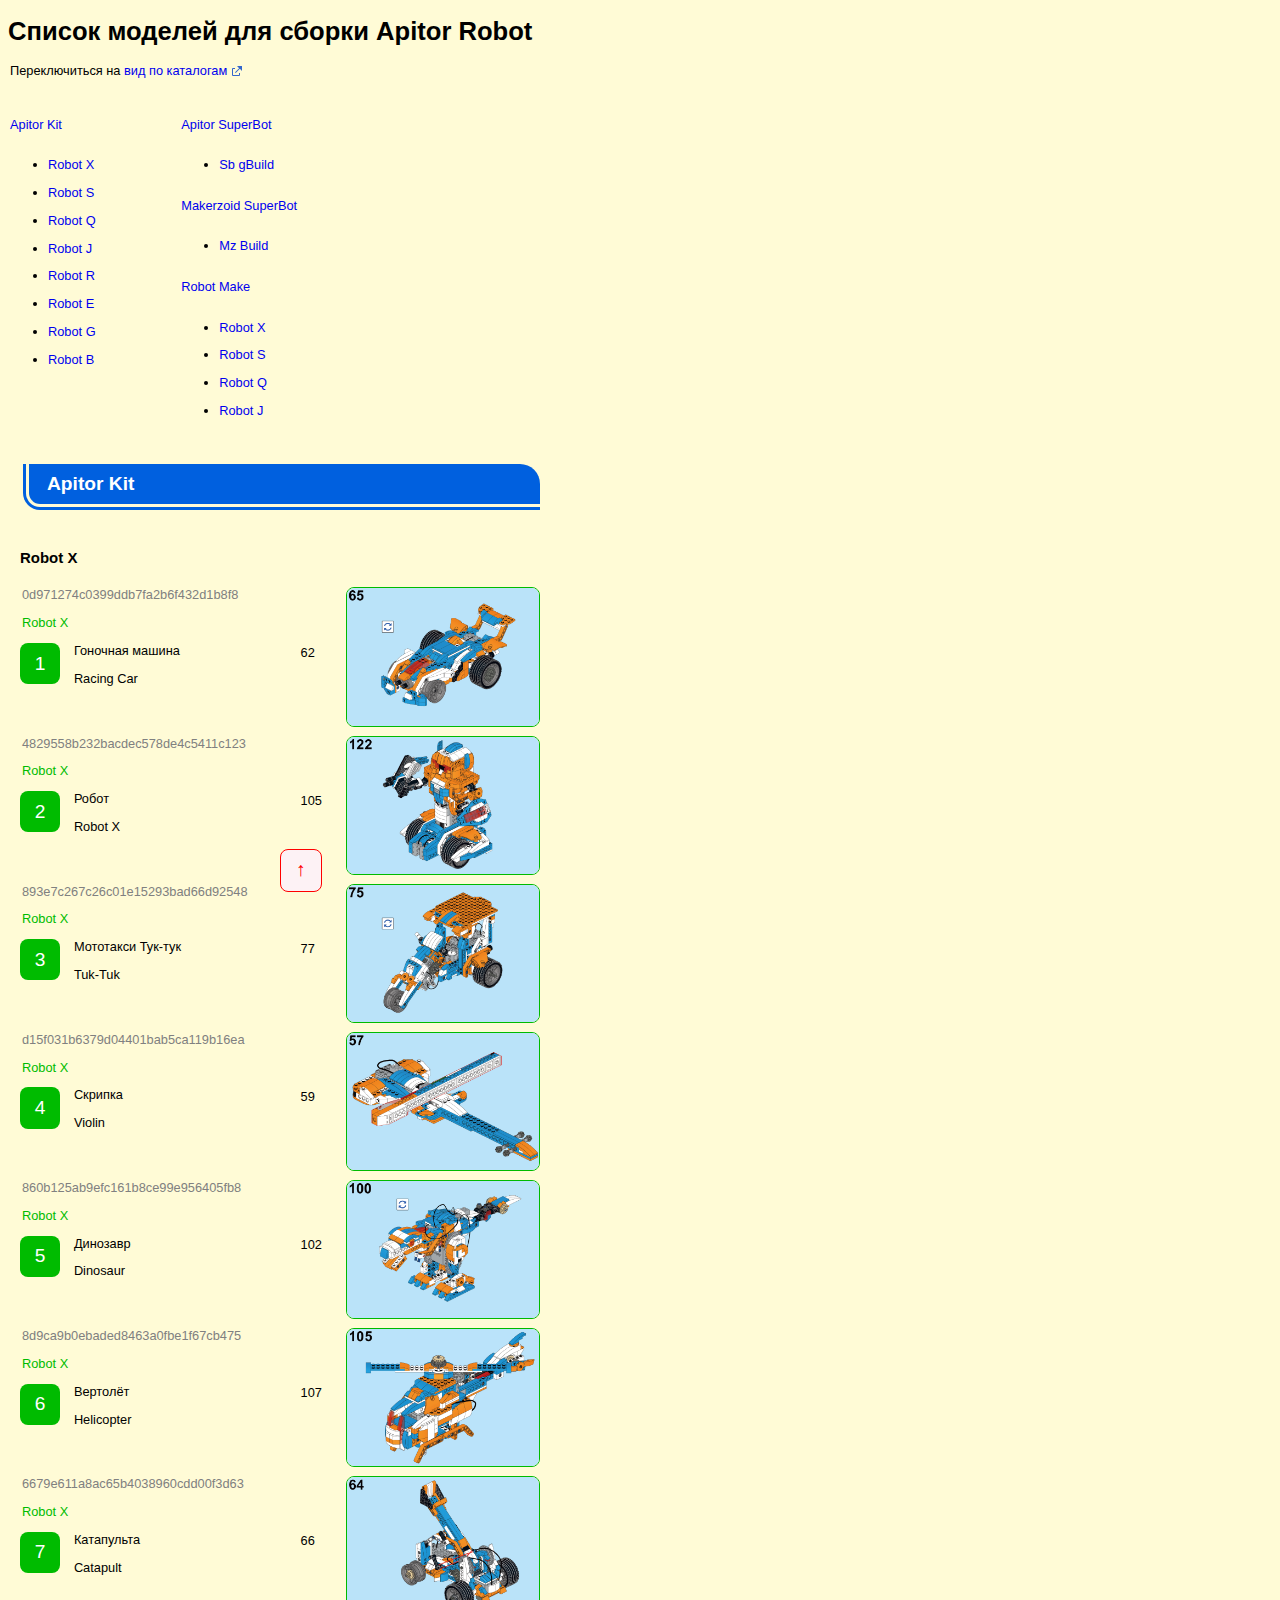
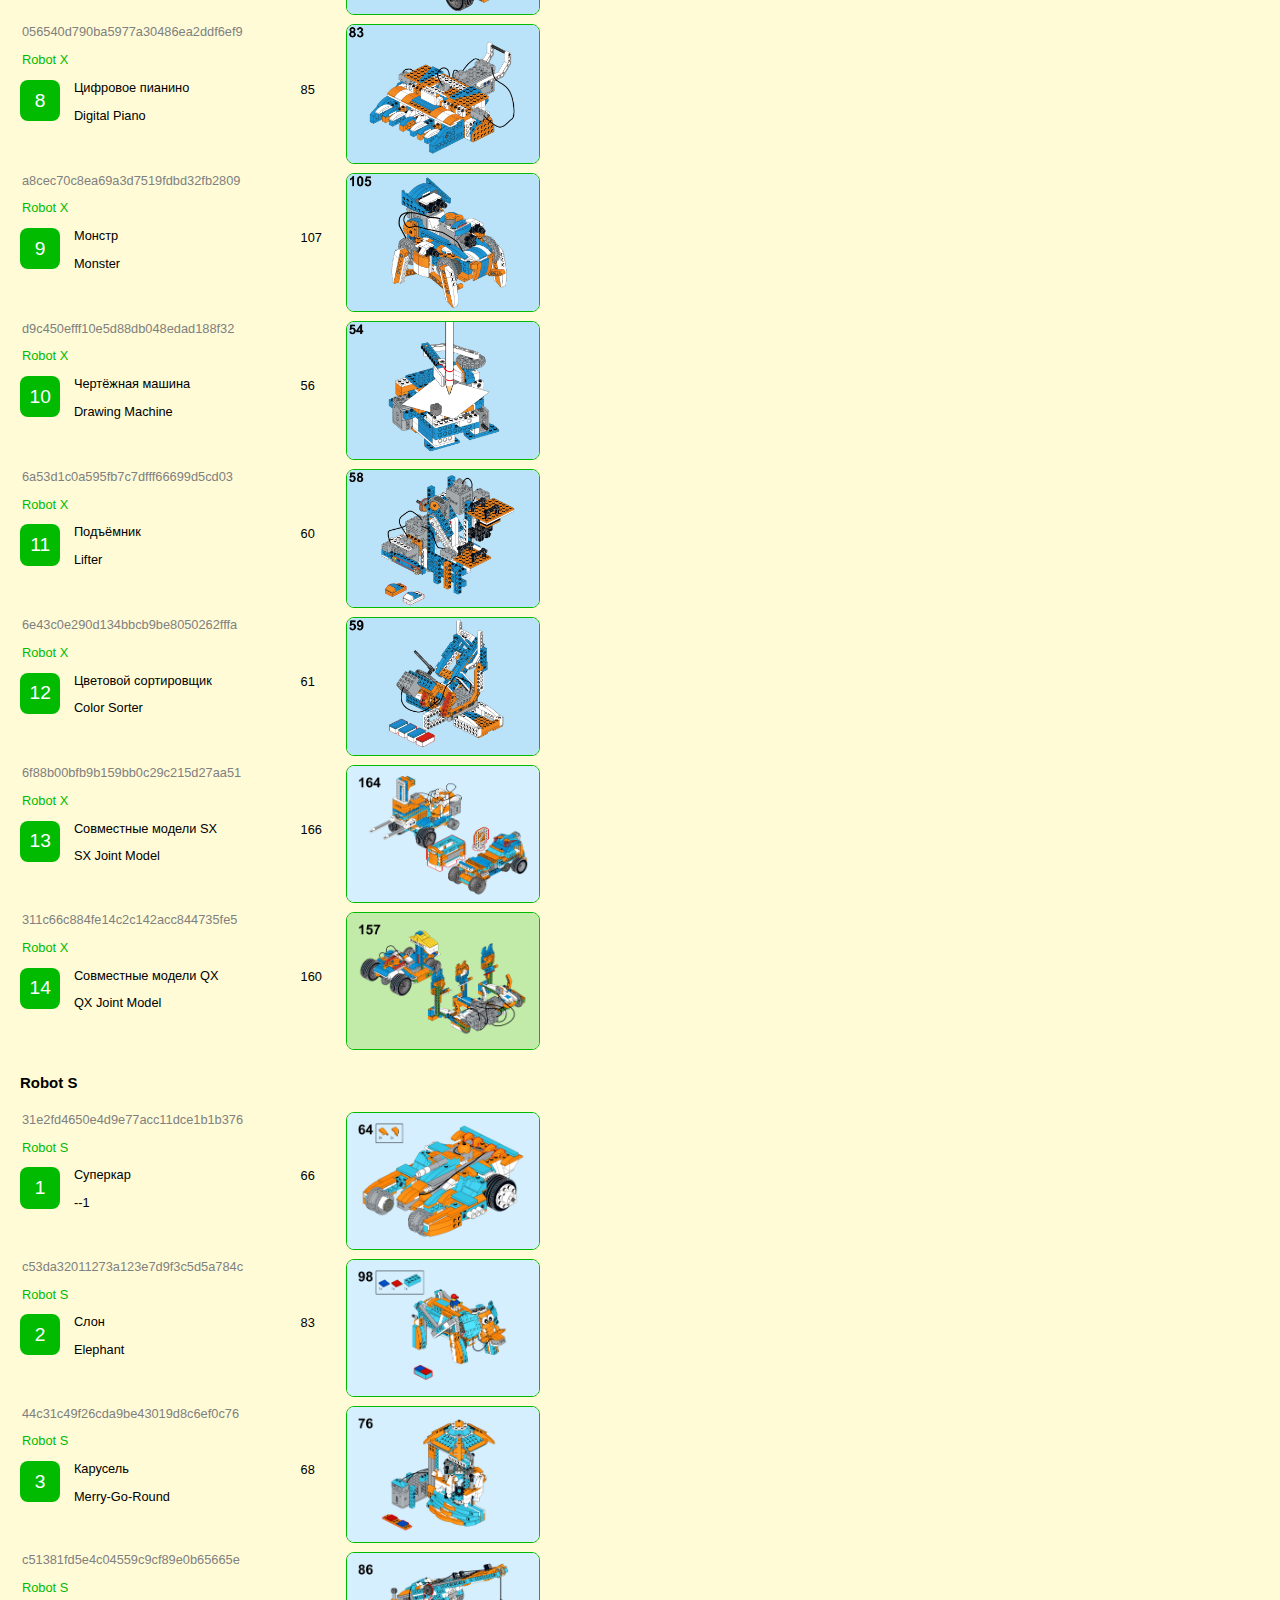
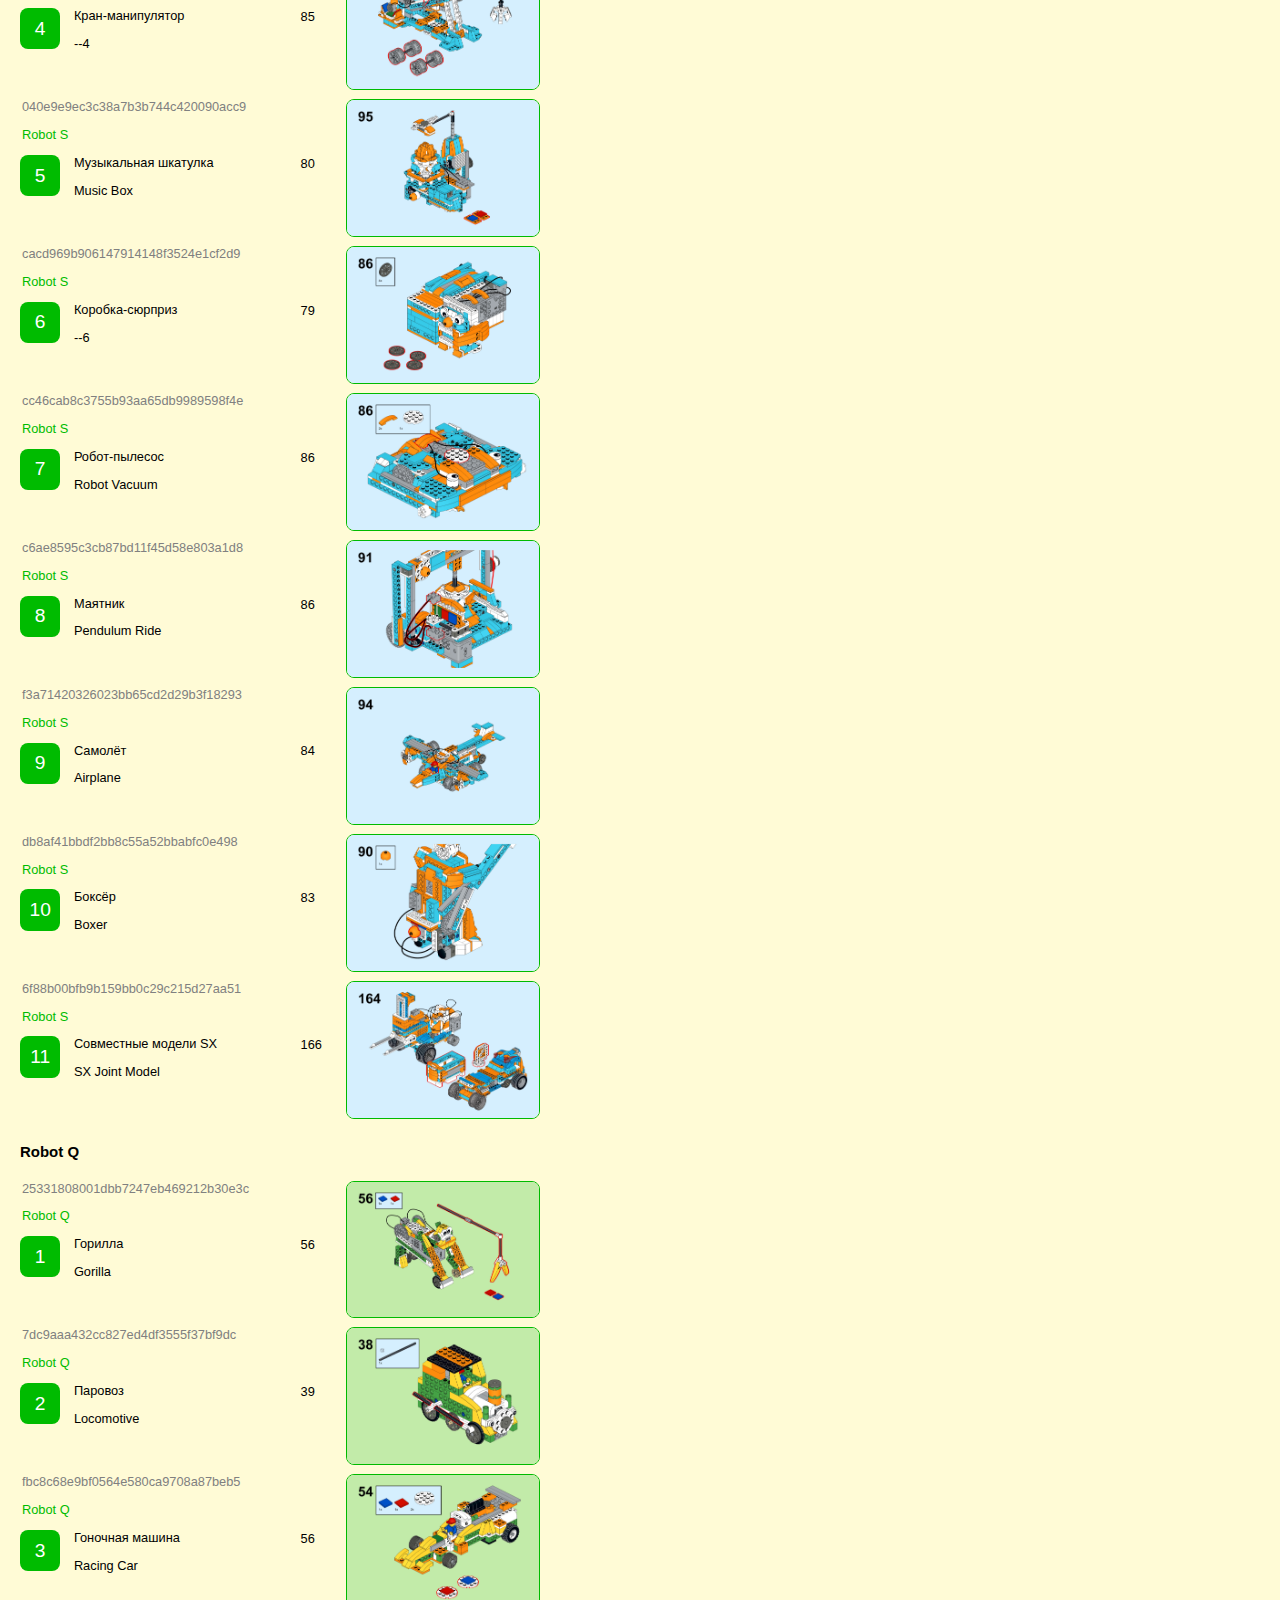
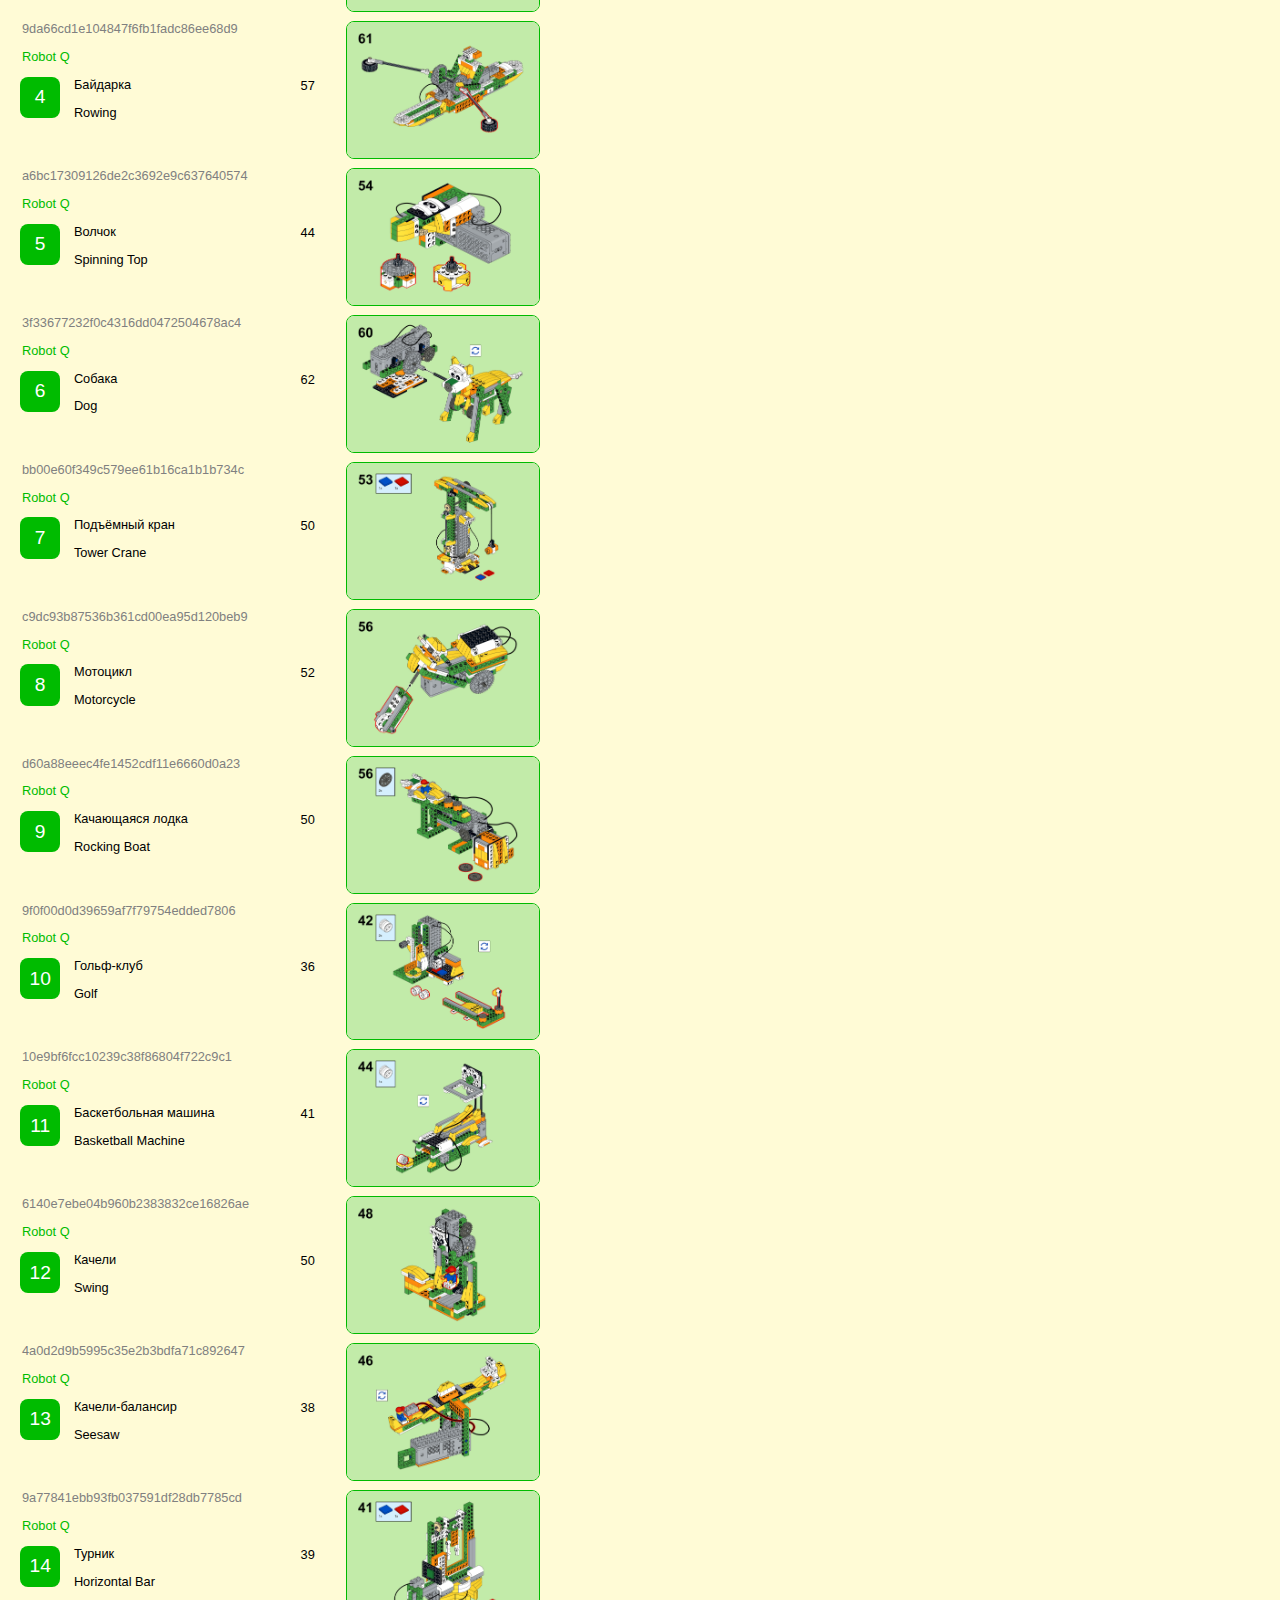
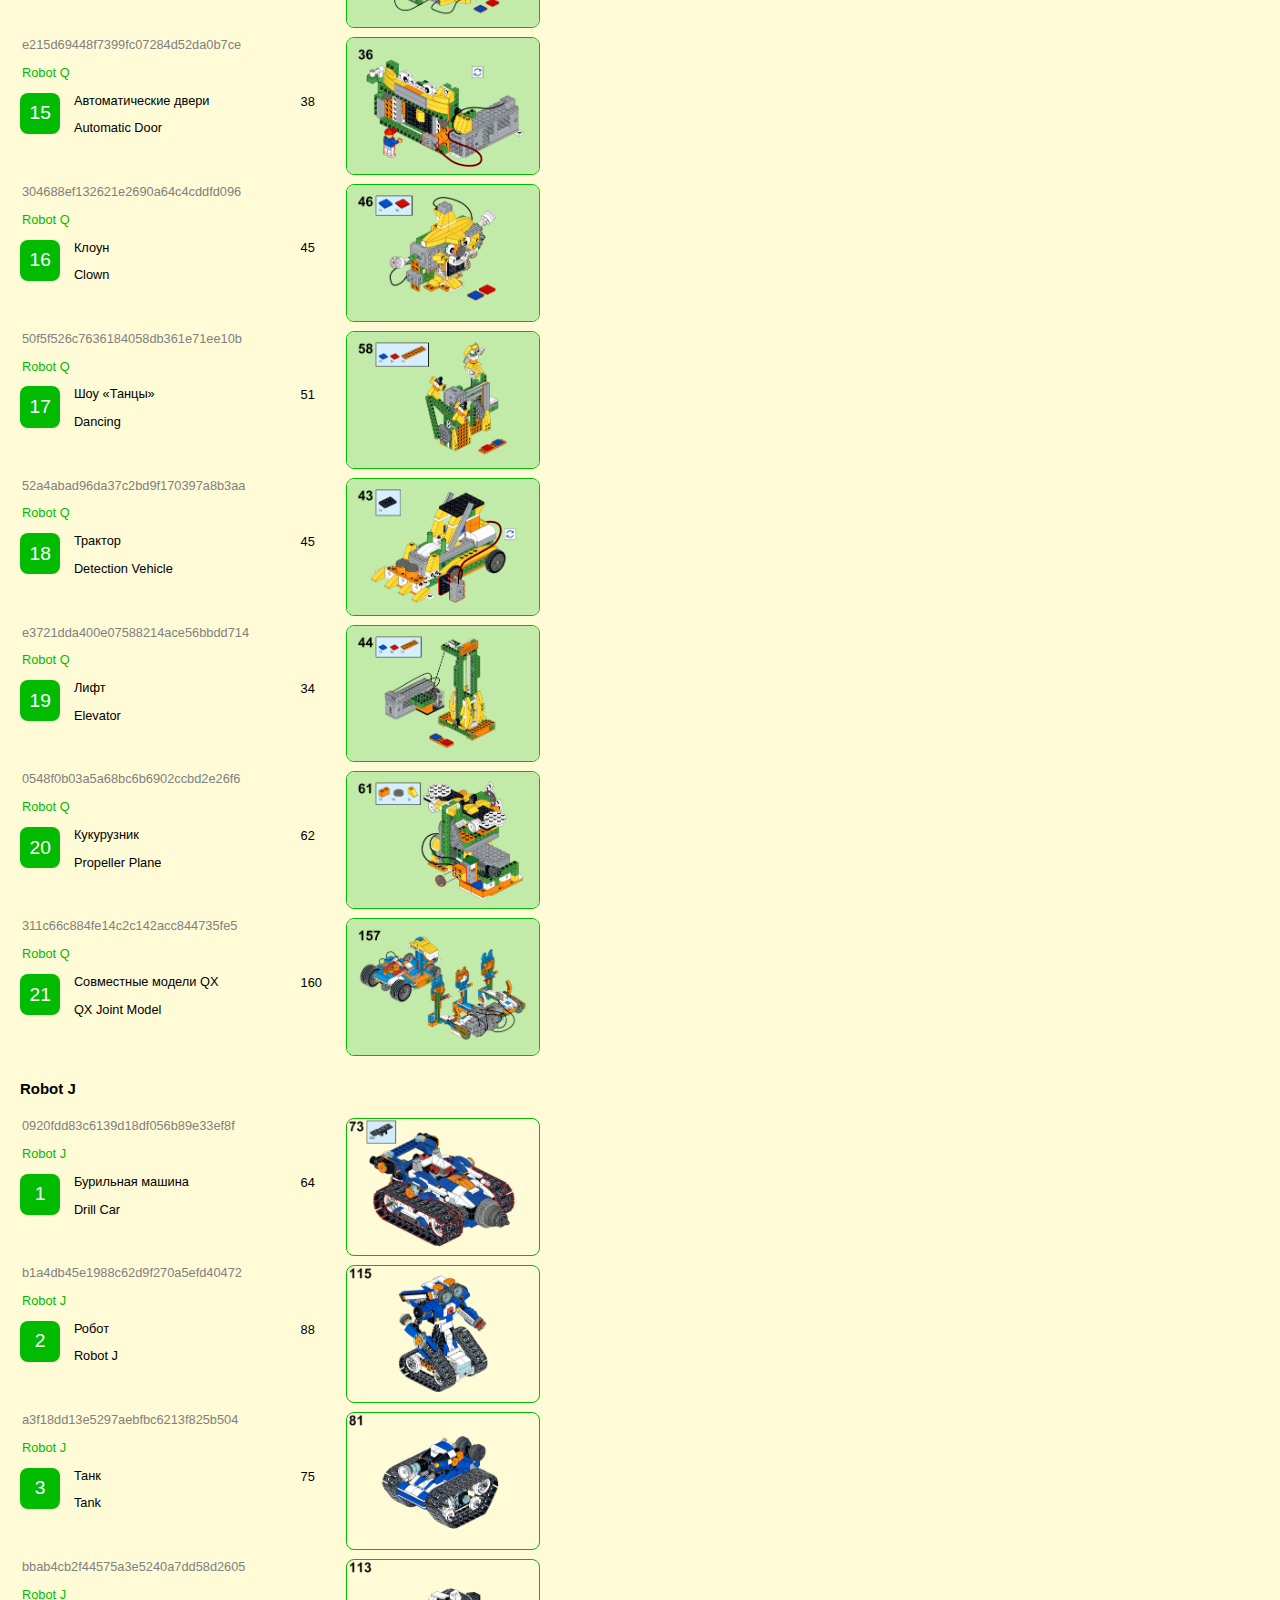
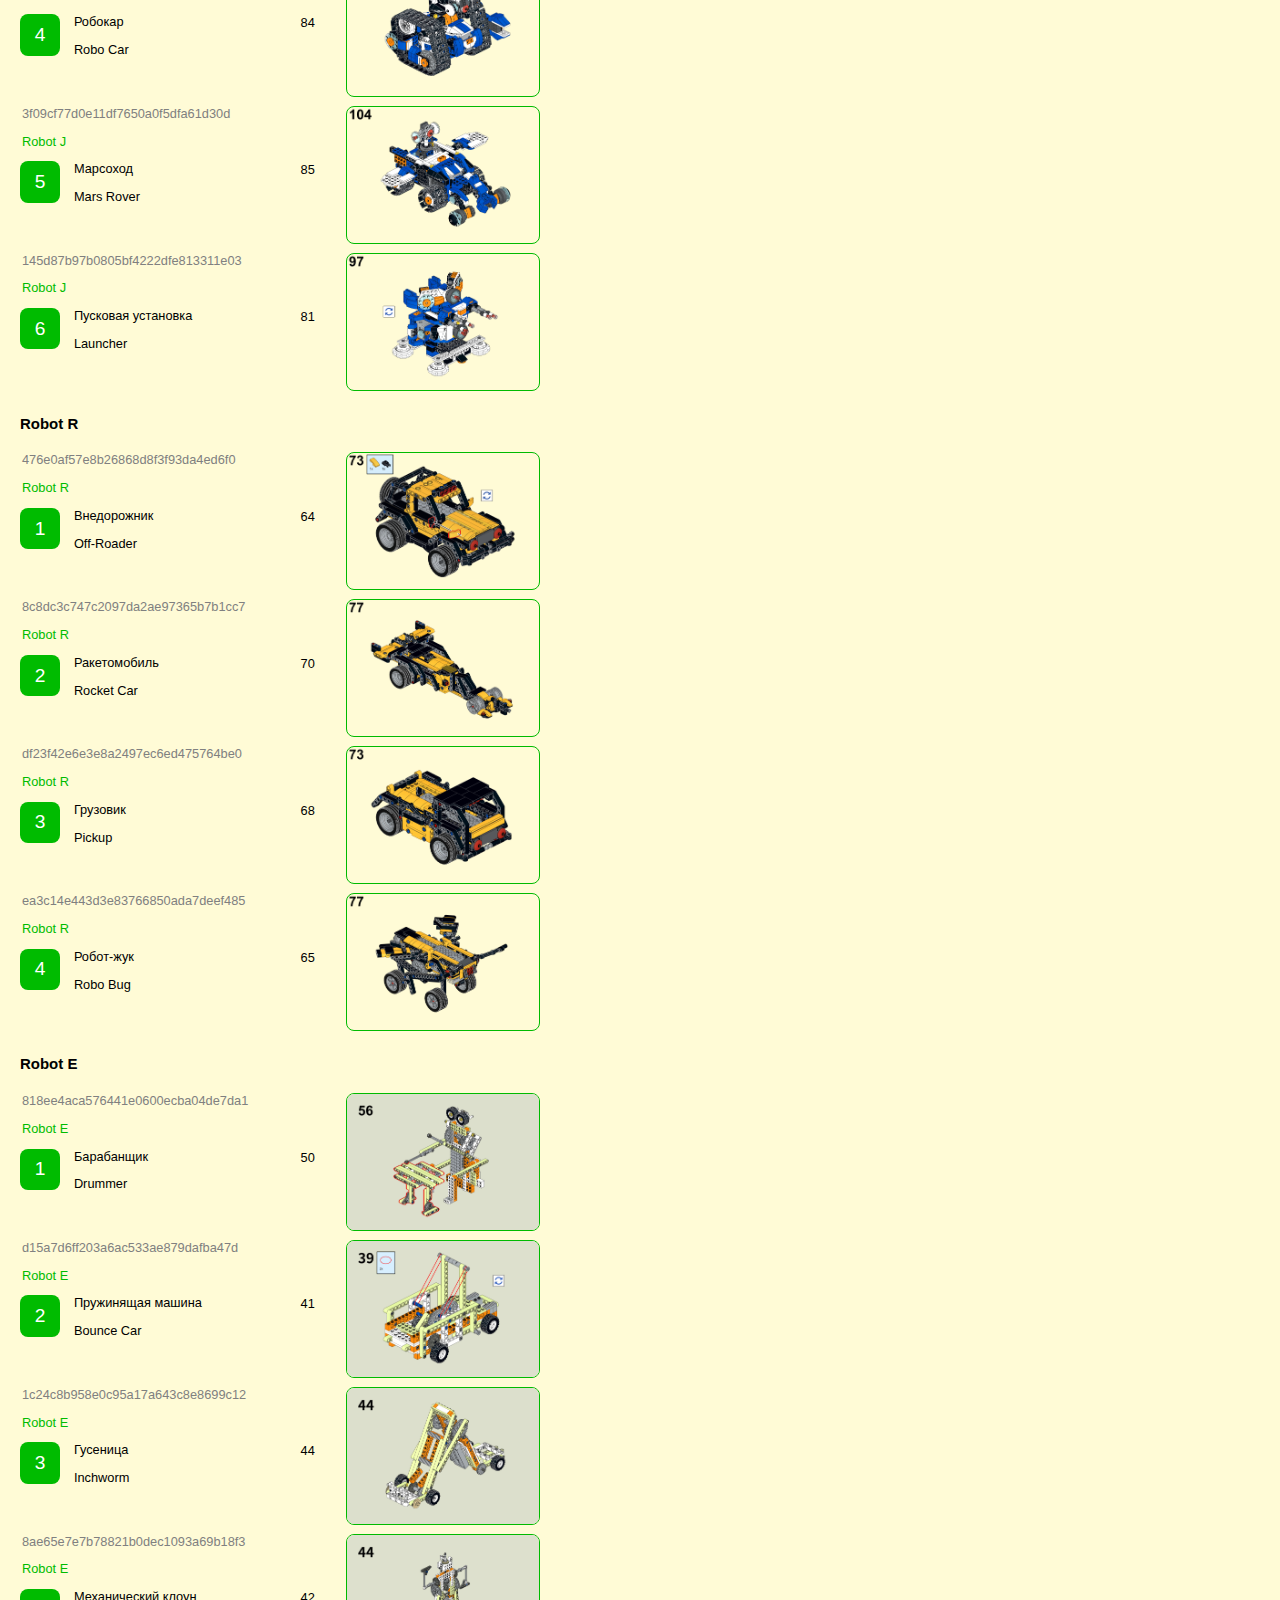
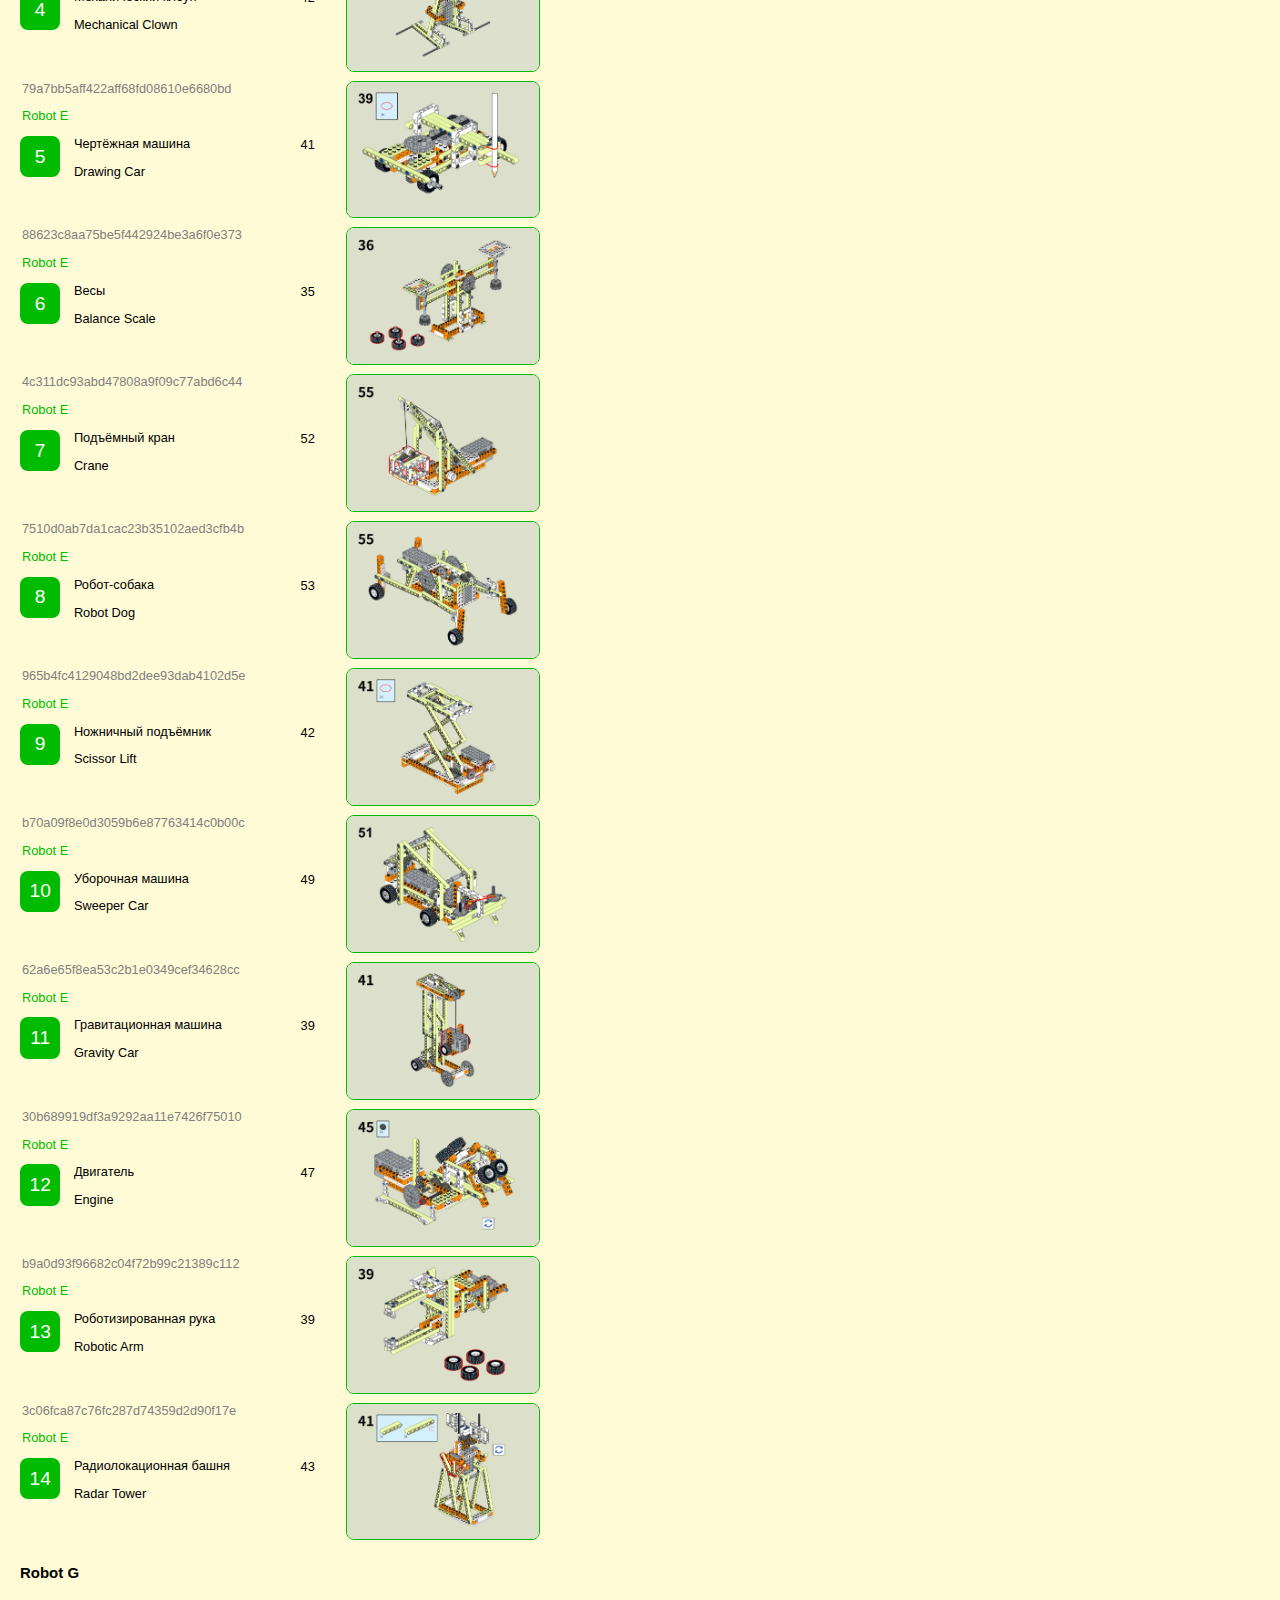
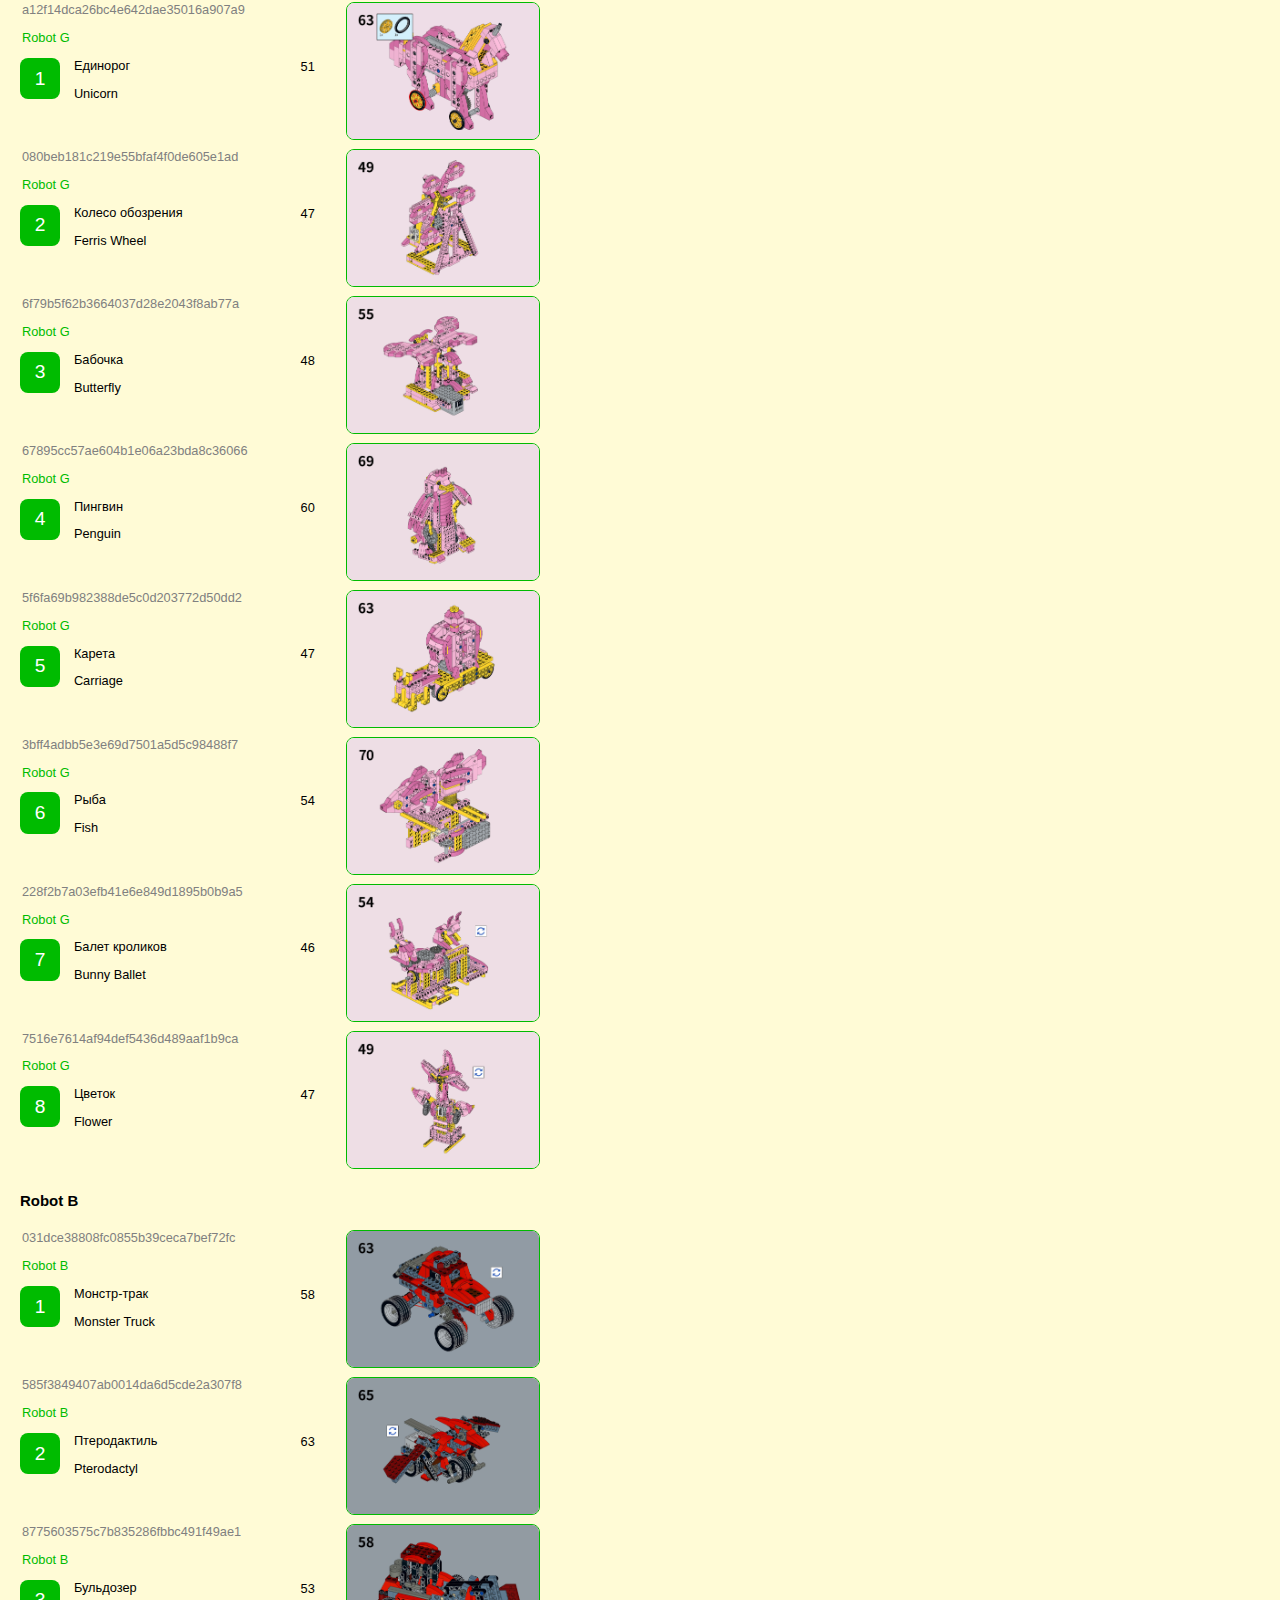
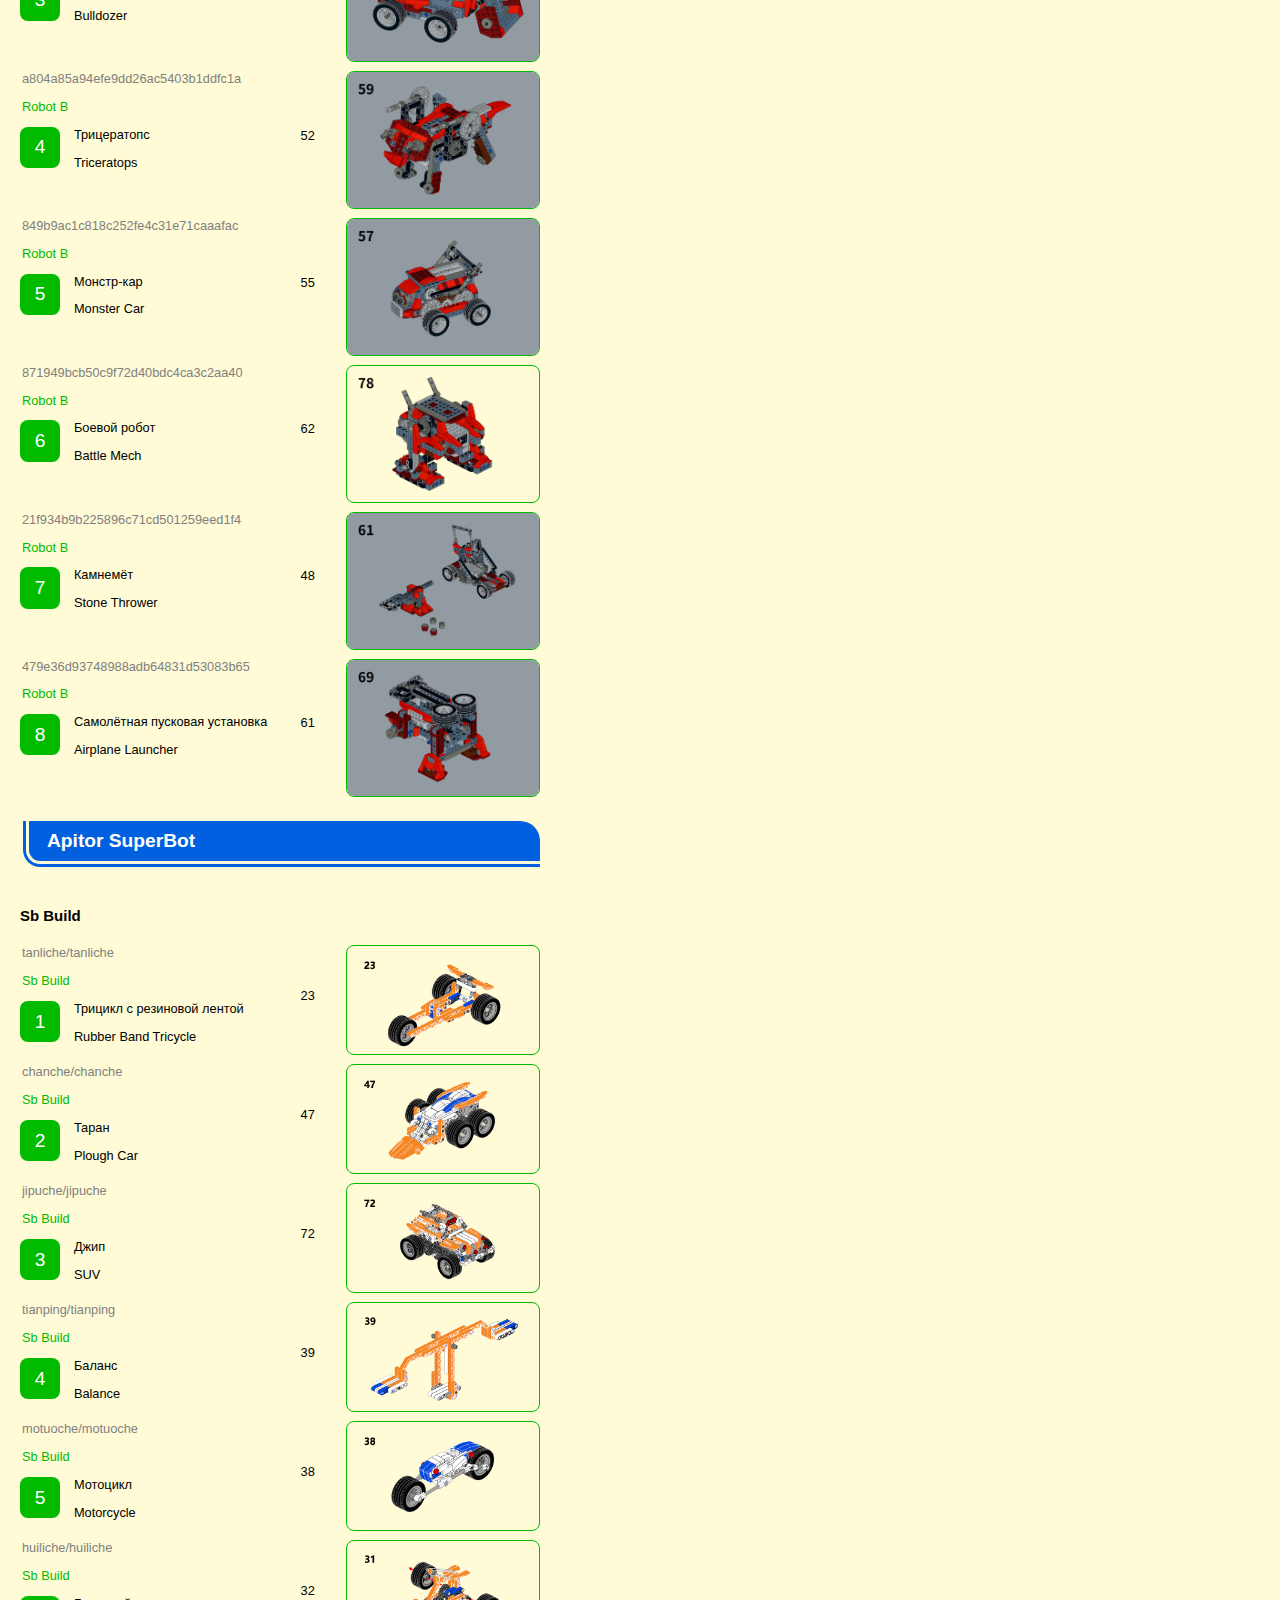
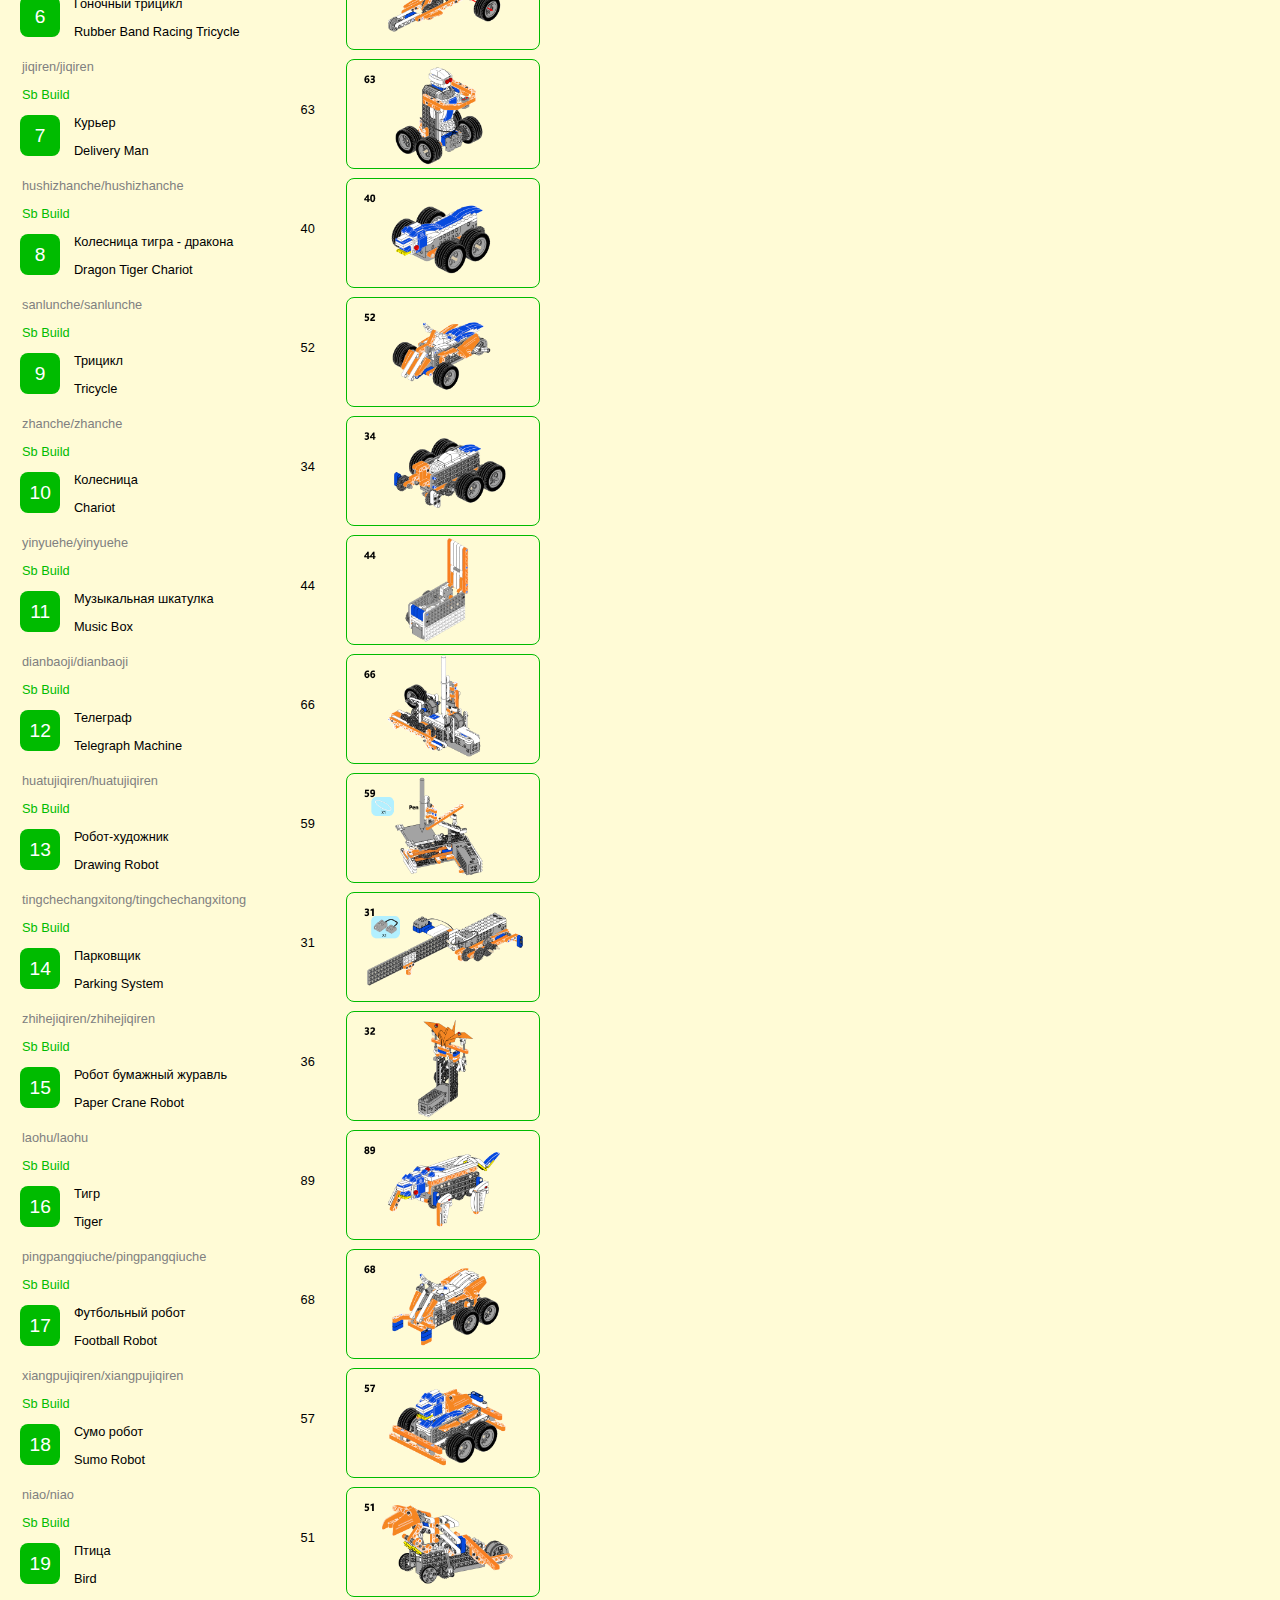
==== jiqiren/index.html @ c74d9f93 "Past version from 2024-08-27 23:28 Exchange between <a name> and <h2>" ====
<!DOCTYPE html>
<html>
<head>
    <meta http-equiv="Content-Type" content="text/html; charset=UTF-8">
    <title>Список моделей для сборки Apitor Robot</title>
    <link type="image/vnd.microsoft.icon" href="img/favicon.ico" rel="shortcut icon">
    <link type="text/css" href="style/index.css" rel="stylesheet" />
    <script type="text/javascript" src="script/tool.js"></script>
    <script type="text/javascript" src="script/model_list.js"></script>
</head>
<body>
    <a name="toplink"></a>
    <h1>Список моделей для сборки Apitor Robot</h1>
    <p class="link">Переключиться на <a class="goto" href="folder.html"> вид по каталогам</a></p>
    <p></p>
    <p></p>
    
    
    <nav>
        <div class="nav_menu left_menu">
            <p class="app"><a href="#ApitorKit">Apitor Kit</a></p>
            <ul>
                <li><a href="#robotX">Robot X</a></li>
                <li><a href="#robotS">Robot S</a></li>
                <li><a href="#robotQ">Robot Q</a></li>
                <li><a href="#robotJ">Robot J</a></li>
                <li><a href="#robotR">Robot R</a></li>
                <li><a href="#robotE">Robot E</a></li>
                <li><a href="#robotG">Robot G</a></li>
                <li><a href="#robotB">Robot B</a></li>
            </ul>
        </div>
        <div class="nav_menu right_menu">
            <p class="app"><a href="#SuperBot">Apitor SuperBot</a></p>
            <ul>
                <li><a href="#construct_sb">Sb gBuild</a></li>
            </ul>
            <p class="app"><a href="#Makerzoid_SuperBot">Makerzoid SuperBot</a></p>
            <ul>
                <li><a href="#construct_mz_sb">Mz Build</a></li>
            </ul>
            <p class="app"><a href="#RobotMake">Robot Make</a></p>
            <ul>
                <li><a href="#robotX">Robot X</a></li>
                <li><a href="#robotS">Robot S</a></li>
                <li><a href="#robotQ">Robot Q</a></li>
                <li><a href="#robotJ">Robot J</a></li>
            </ul>
        </div>
    </nav>
    
    
    <table>
        <tr>
            <td colspan="3"><a name="ApitorKit"></a><h2>Apitor Kit</h2></td>
        </tr>
        <tr>
            <td colspan="3"><a name="robotX"></a><h3>Robot X</h3></td>
        </tr>
        <tr>
            <td colspan="3"><a name="robotS"></a><h3>Robot S</h3></td>
        </tr>
        <tr>
            <td colspan="3"><a name="robotQ"></a><h3>Robot Q</h3></td>
        </tr>
        <tr>
            <td colspan="3"><a name="robotJ"></a><h3>Robot J</h3></td>
        </tr>
        <tr>
            <td colspan="3"><a name="robotR"></a><h3>Robot R</h3></td>
        </tr>
        <tr>
            <td colspan="3"><a name="robotE"></a><h3>Robot E</h3></td>
        </tr>
        <tr>
            <td colspan="3"><a name="robotG"></a><h3>Robot G</h3></td>
        </tr>
        <tr>
            <td colspan="3"><a name="robotB"></a><h3>Robot B</h3></td>
        </tr>
        <tr>
            <td colspan="3"><a name="SuperBot"></a><h2>Apitor SuperBot</h2></td>
        </tr>
        <tr>
            <td colspan="3"><a name="construct_sb"></a><h3>Sb Build</h3></td>
        </tr>
        <tr>
            <td colspan="3"><a name="Makerzoid_SuperBot"></a><h2>Makerzoid SuperBot</h2></td>
        </tr>
        <tr>
            <td colspan="3"><a name="construct_mz_sb"></a><h3>Mz Build</h3></td>
        </tr>
        <tr>
            <td colspan="3"><a name="RobotMake"></a><h2>Robot Make</h2></td>
        </tr>
    </table>
    <div class="arrow_top"><a href="#toplink" title="Наверх">↑</a></div>
    <script type="text/javascript">
    tool.printModelTable();
    </script>
</body>
</html>
---- jiqiren/style/index.css ----
:root {
    --bg-yellow: #ffe9a9;
    --bg-yellow: #fffbd6;
    --bg-red: #fdf2f5;
    --border-yellow: #f4e89a;
    --border-blue: #003eaa;
    --border-blue: #0060df;
    --border-green: #00bb00;
    --border-red: #f8d5db;
    --border-red: #ff0000;
}

body {
    font-family: Verdana, sans-serif;
    font-size: 0.8em;
    background: var(--bg-yellow);
}

table {
    __border-collapse: collapse;
    margin-bottom: 58px;
}

td {
    padding: 2px 10px;
}

td.veat {
    vertical-align: top;
}

a {
    text-decoration: none;
}

h2 {
    border-color: var(--bg-yellow);
    border-style: double;
    border-width: 0 0 9px 9px;
    border-top-right-radius: 20px;
    border-radius: 0 20px;
    padding: 9px 18px;
    background: var(--border-blue);
    color: white;
}

.cover img {
    width: 192px;
    border: 1px solid var(--border-green);
    border-radius: 8px;
}

.number {
    vertical-align: bottom;
    color: white;
    background: var(--border-green);
    margin-right: 8px;
}

p {
    margin: 0;
    padding: 0 2px 1em;
}

li {
    margin-bottom: 0;
    padding-bottom: 1em;
}

.nav_menu,
.number,
.name {
    display: inline-block;
    vertical-align: top;
}

.left_menu {
    margin-right: 80px;
}

.name {
    text-overflow: ellipsis;
    width: 79%;
}

.model {
    color: var(--border-green);
}

.guid {
    color: silver;
    color: gray;
}

a.goto {
	background-image: url(../img/external_link.svg);
	background-position: right center;
	background-repeat: no-repeat;
	background-size: 12px;
	padding-right: 16px;
}

.arrow_top {
    position: fixed;
    bottom: 8px;
    left: 280px;
}

.arrow_top a {
    display: block;
    border: 1px solid var(--border-red);
    background: var(--bg-red);
    color: var(--border-red);
}

.arrow_top a:active {
    color: var(--border-green);
    border-color: var(--border-green);
}

.number,
.arrow_top a {
    font-size: 1.5em;
    border-radius: 8px;
    padding: 0.5em 0;
    width: 2.1em;
    text-align: center;
}
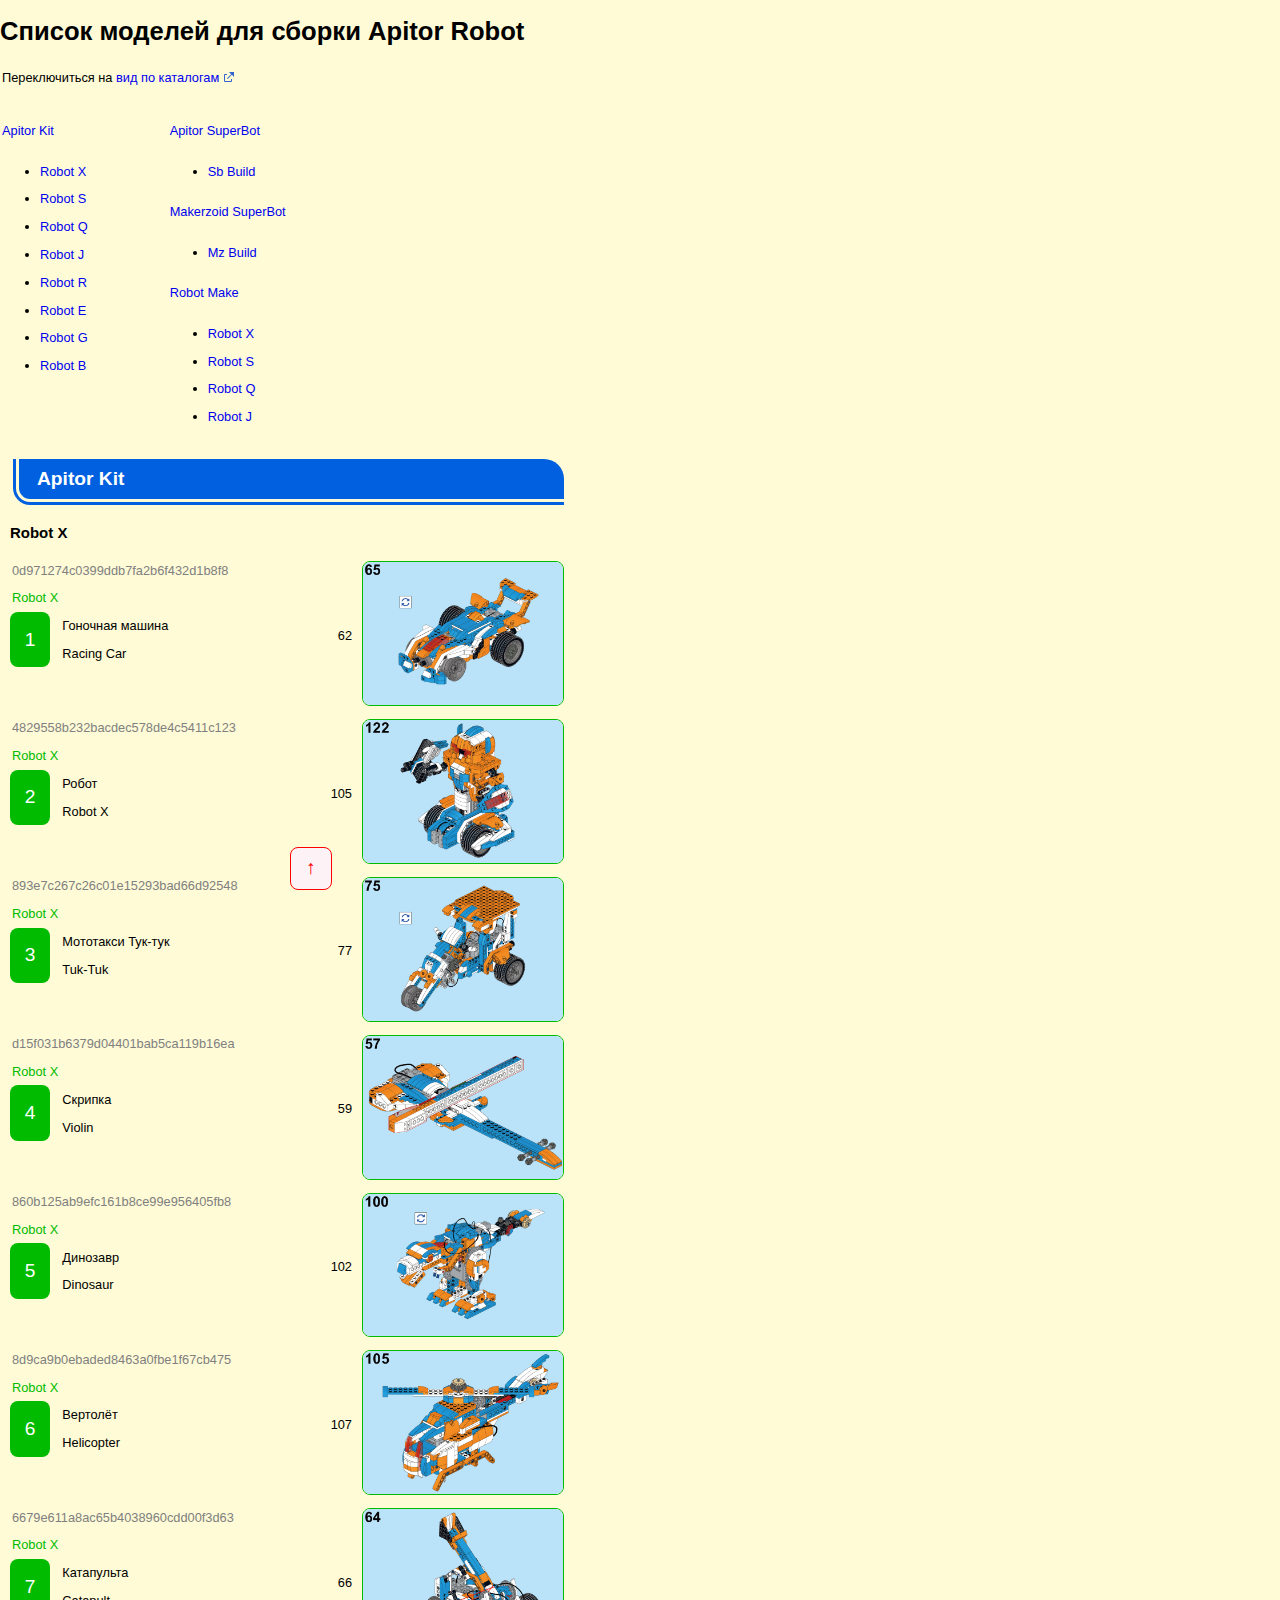
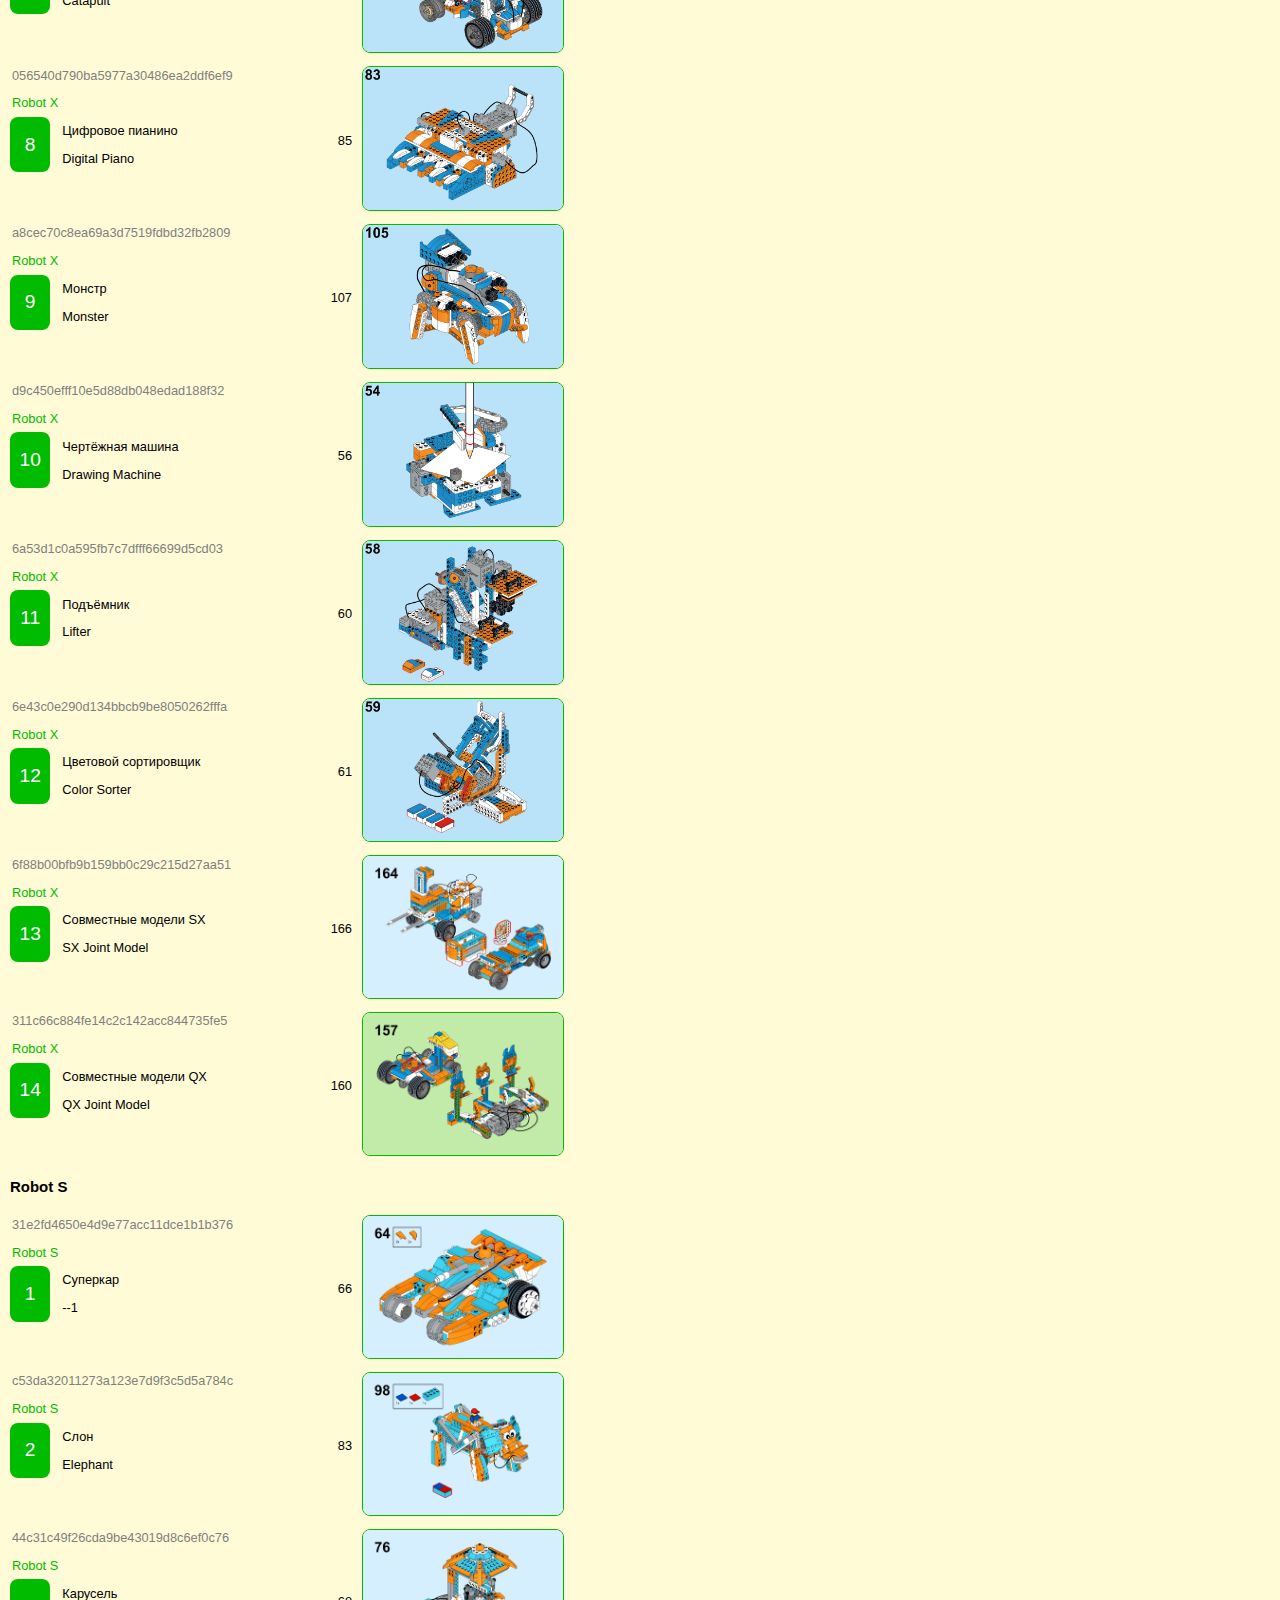
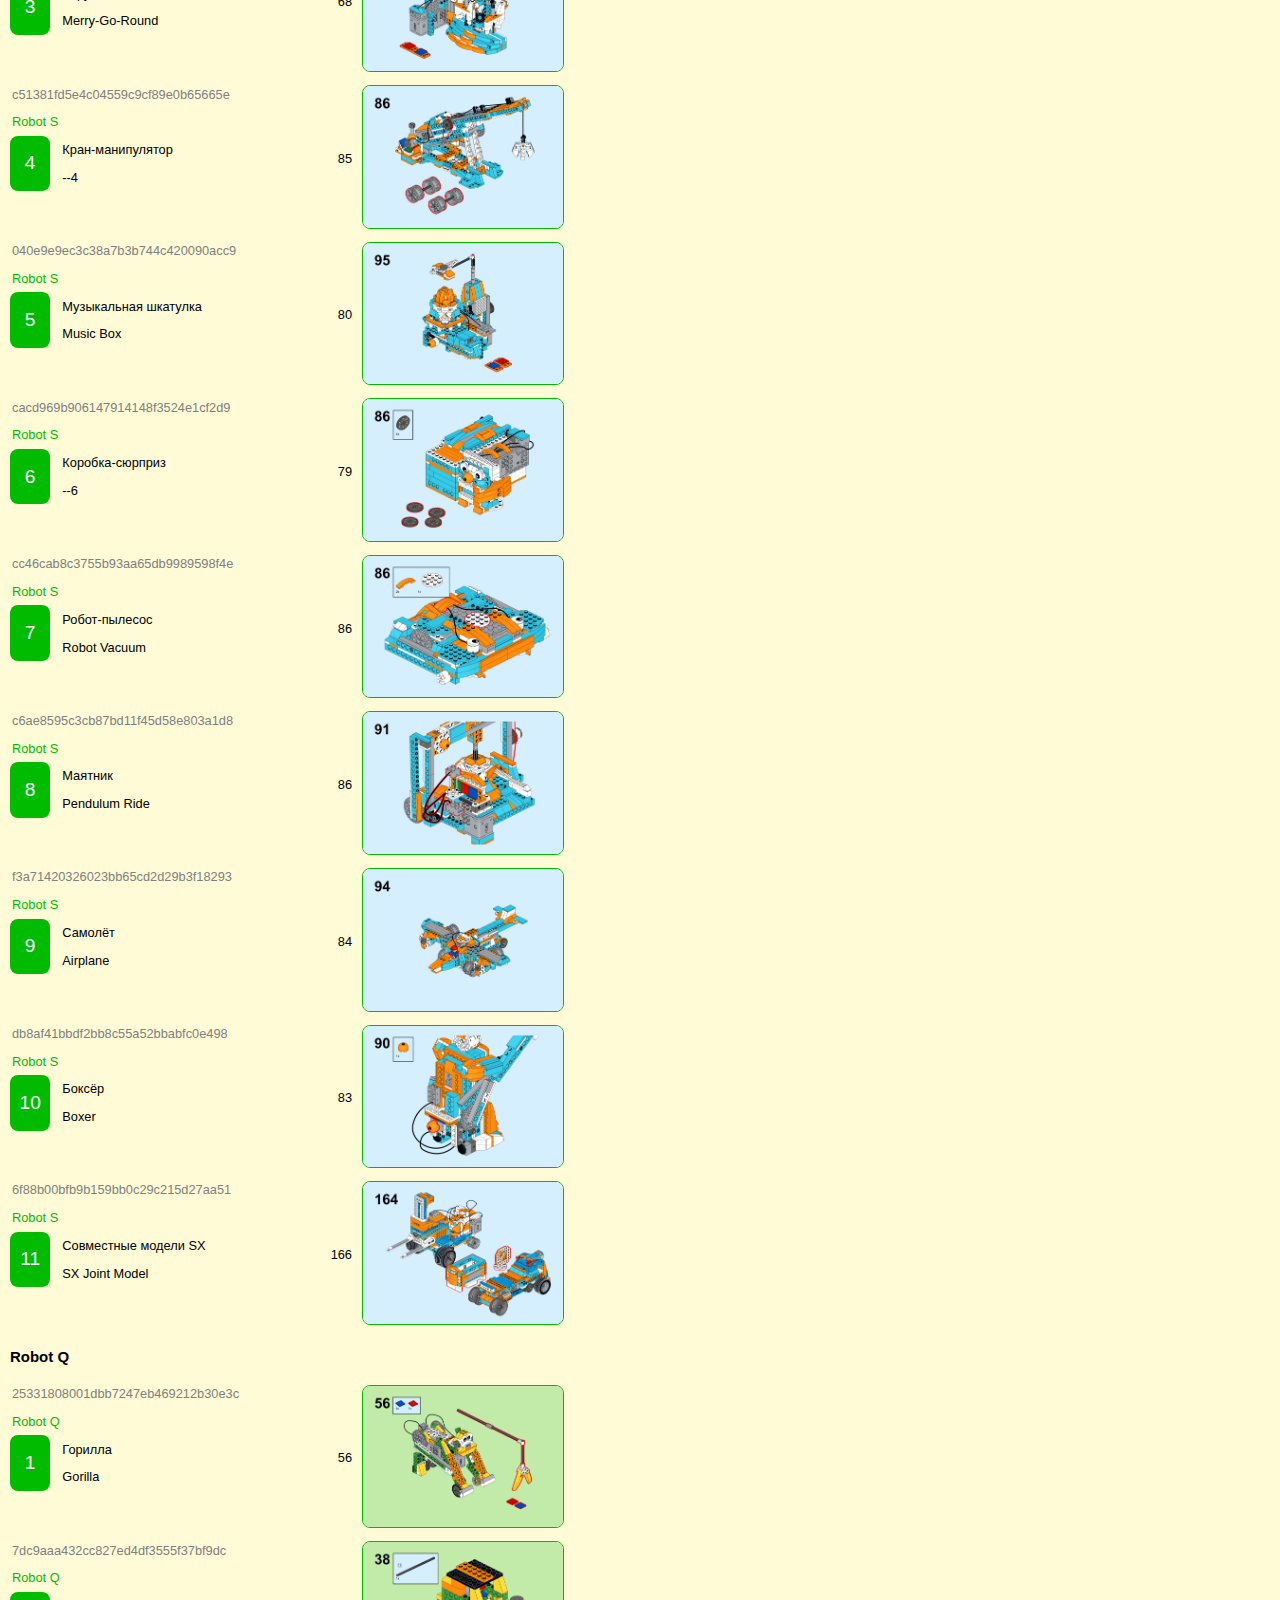
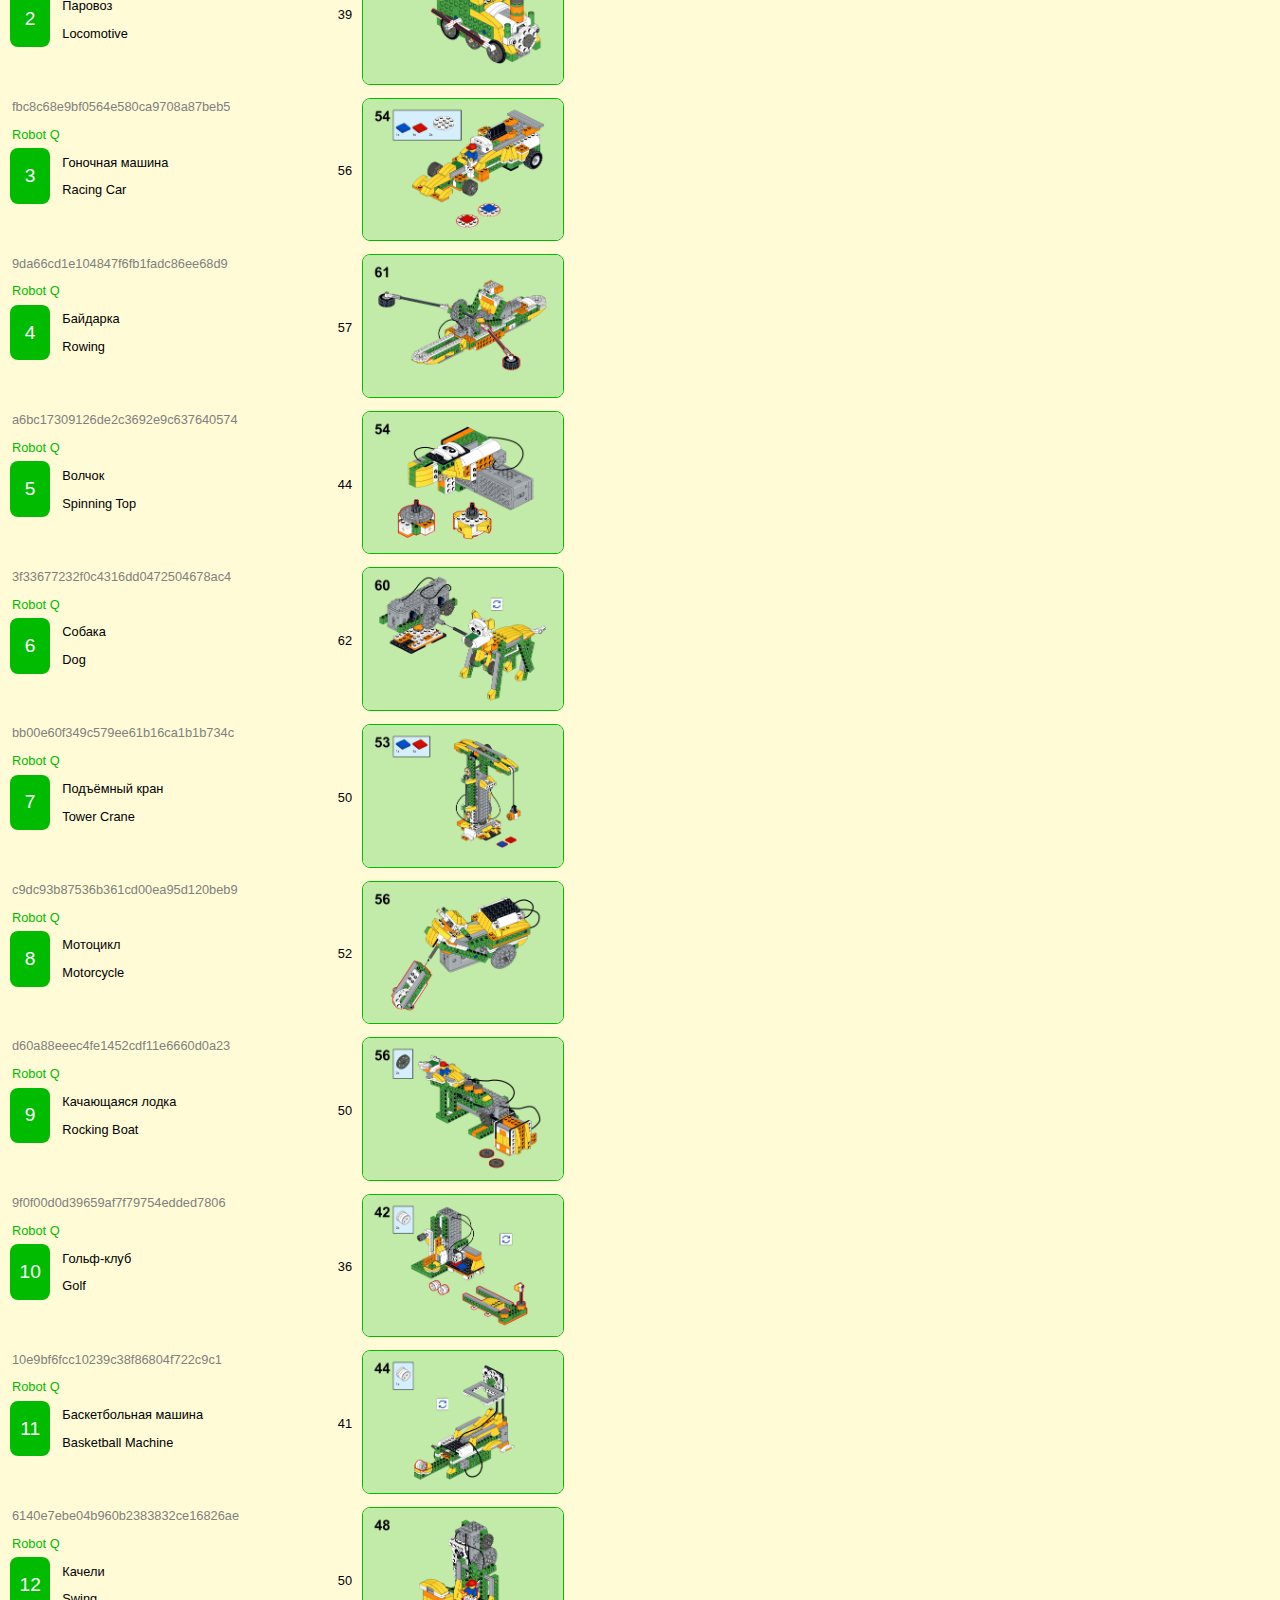
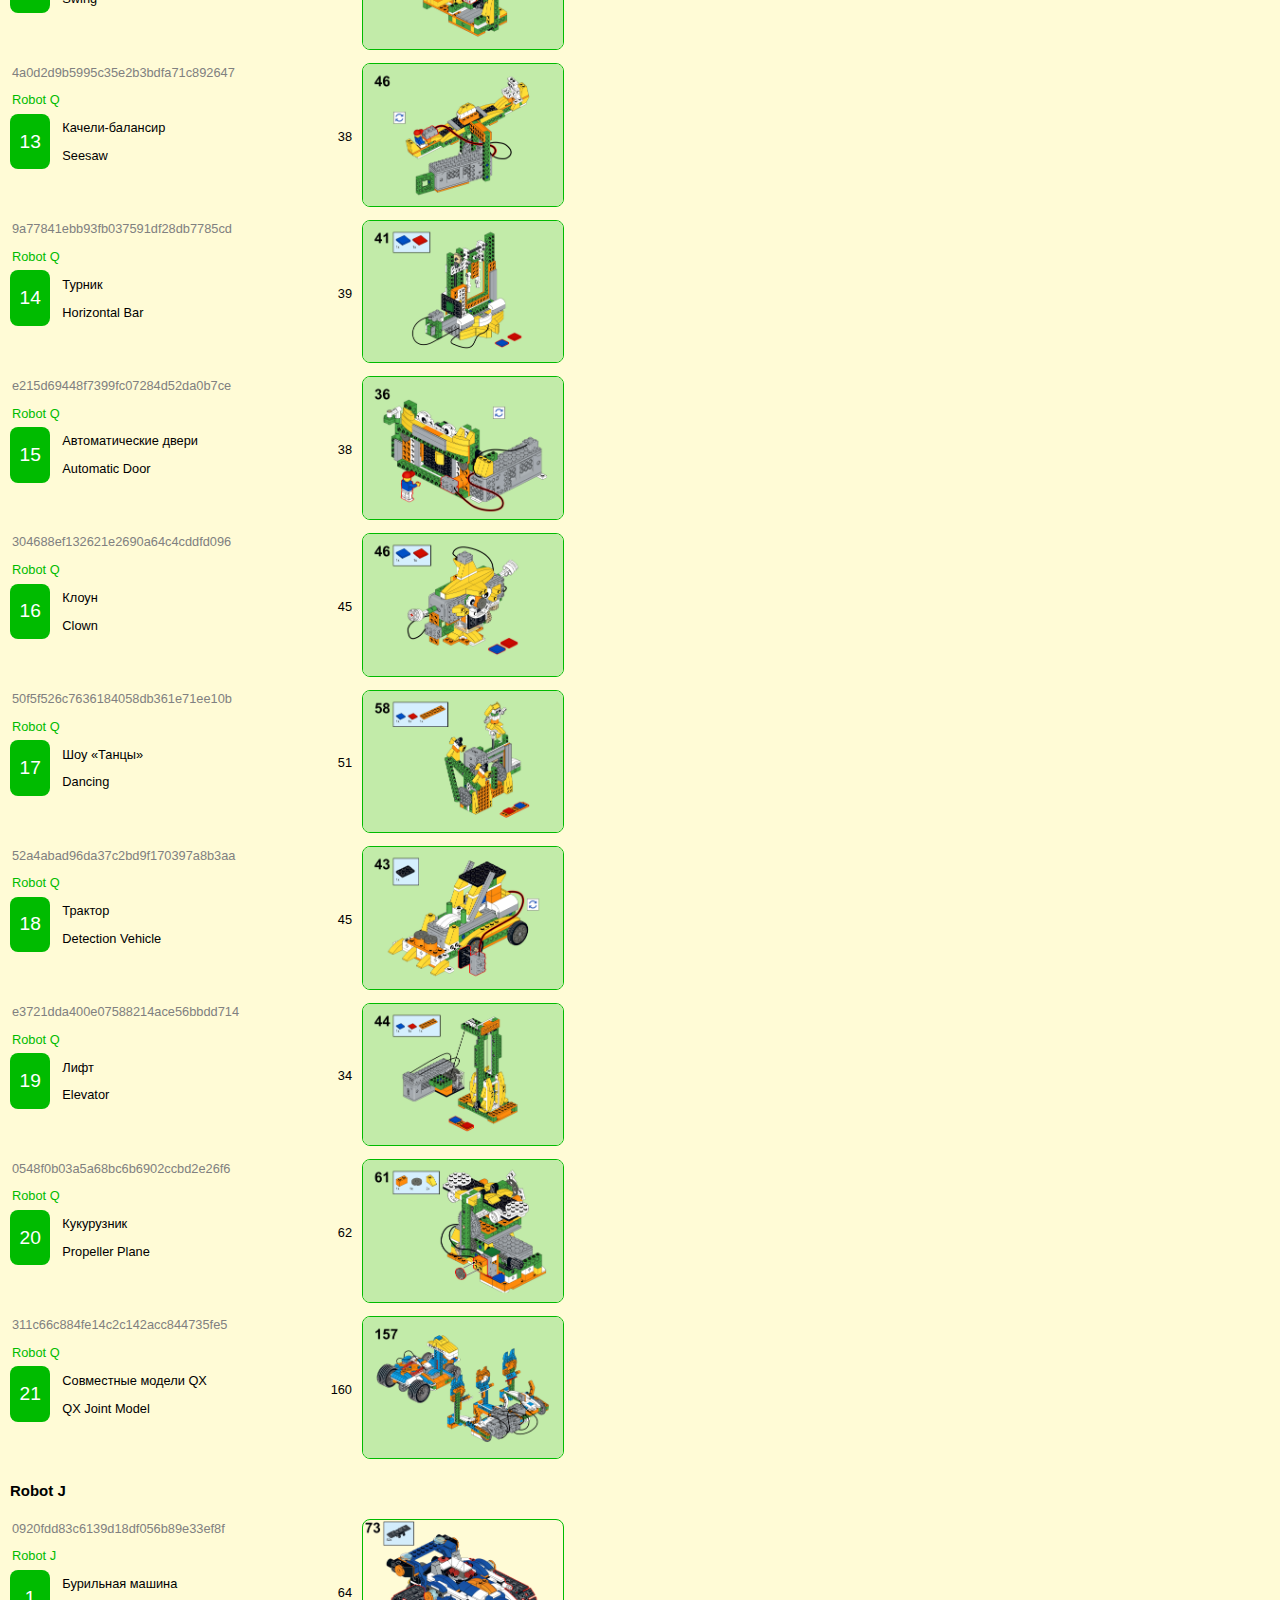
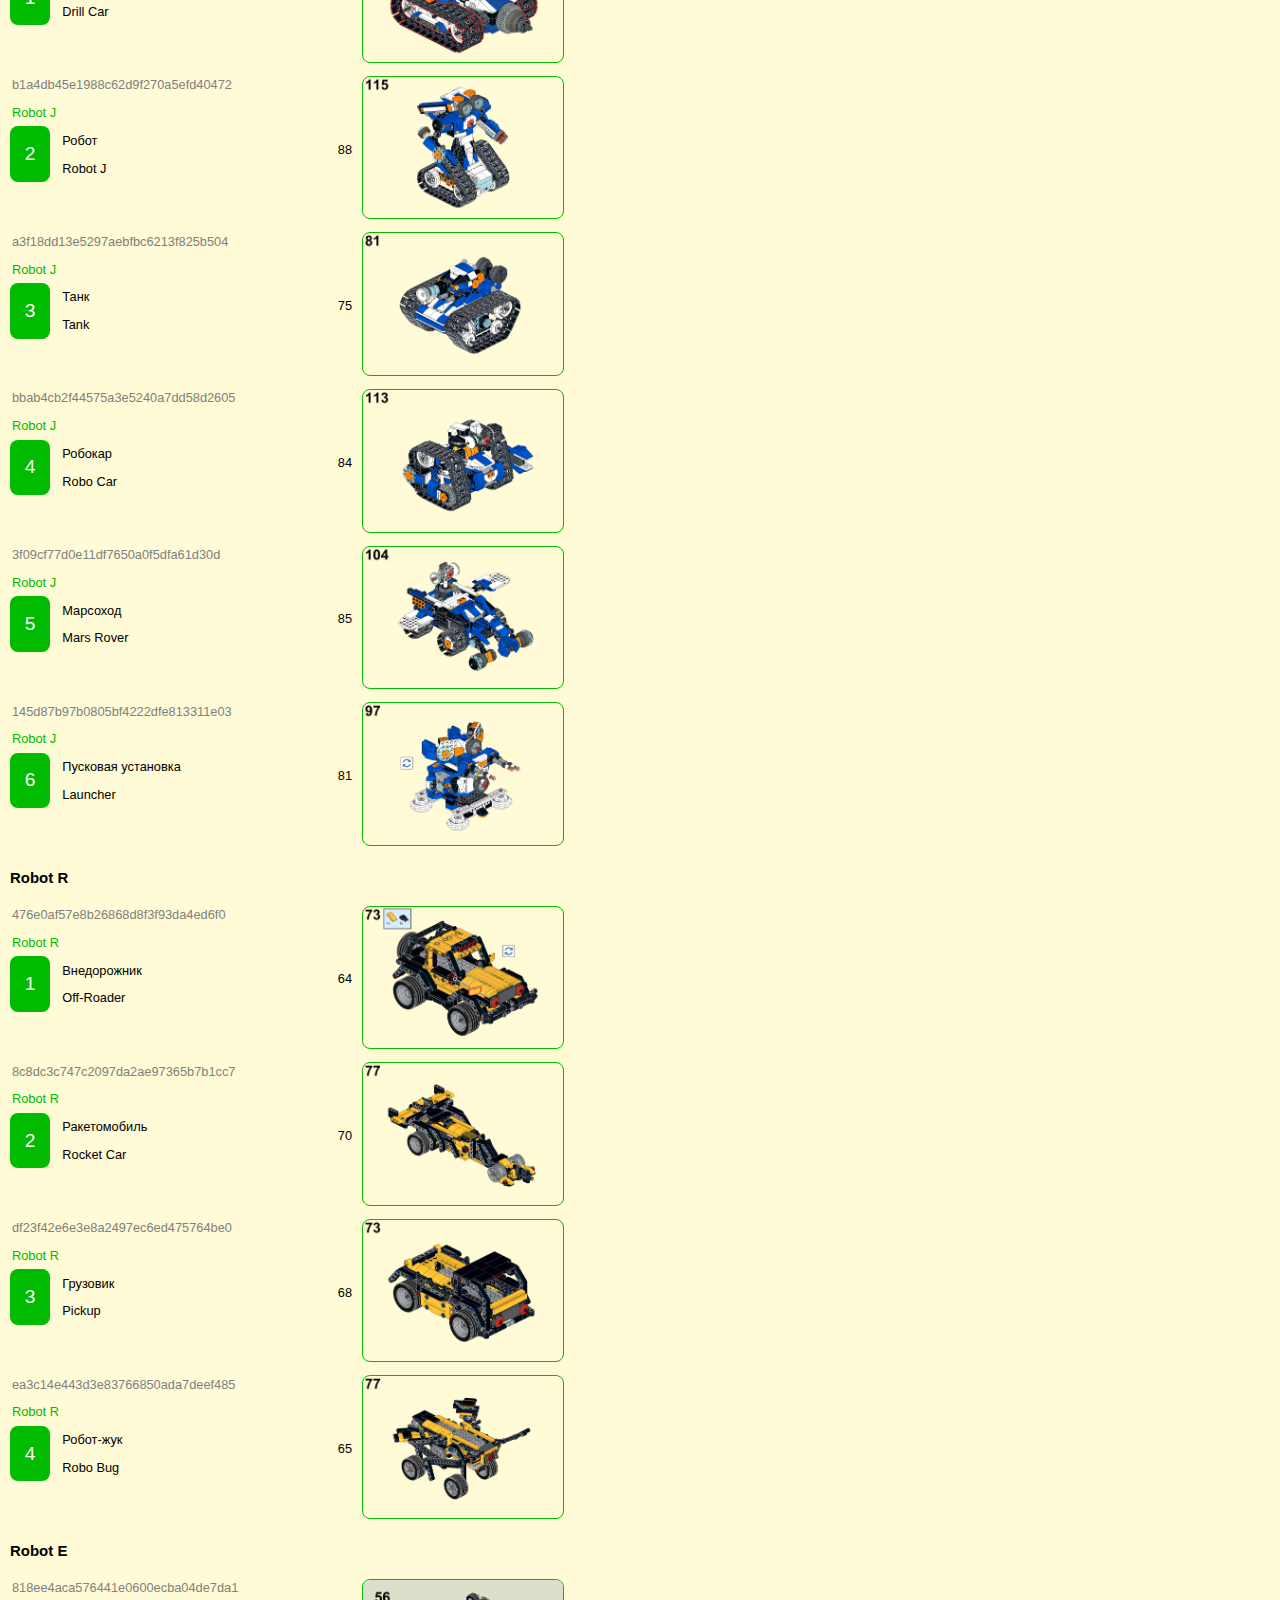
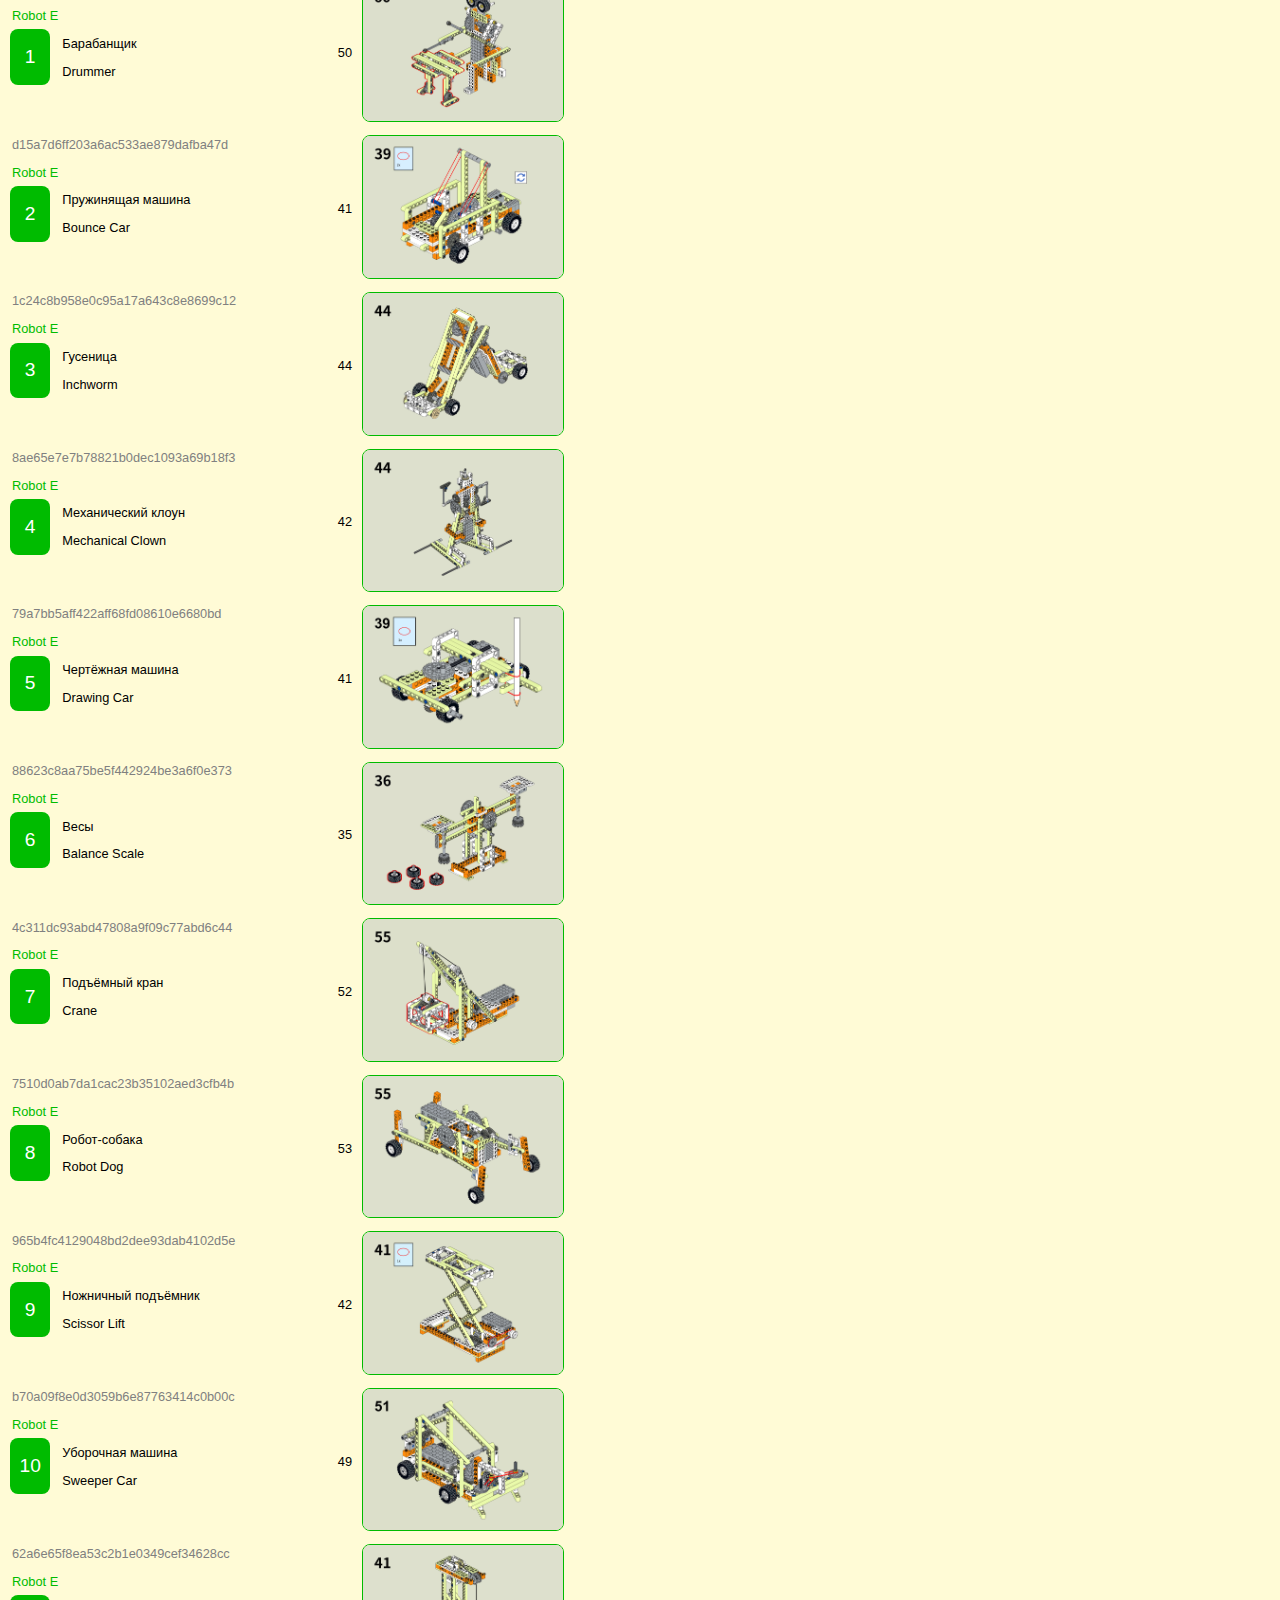
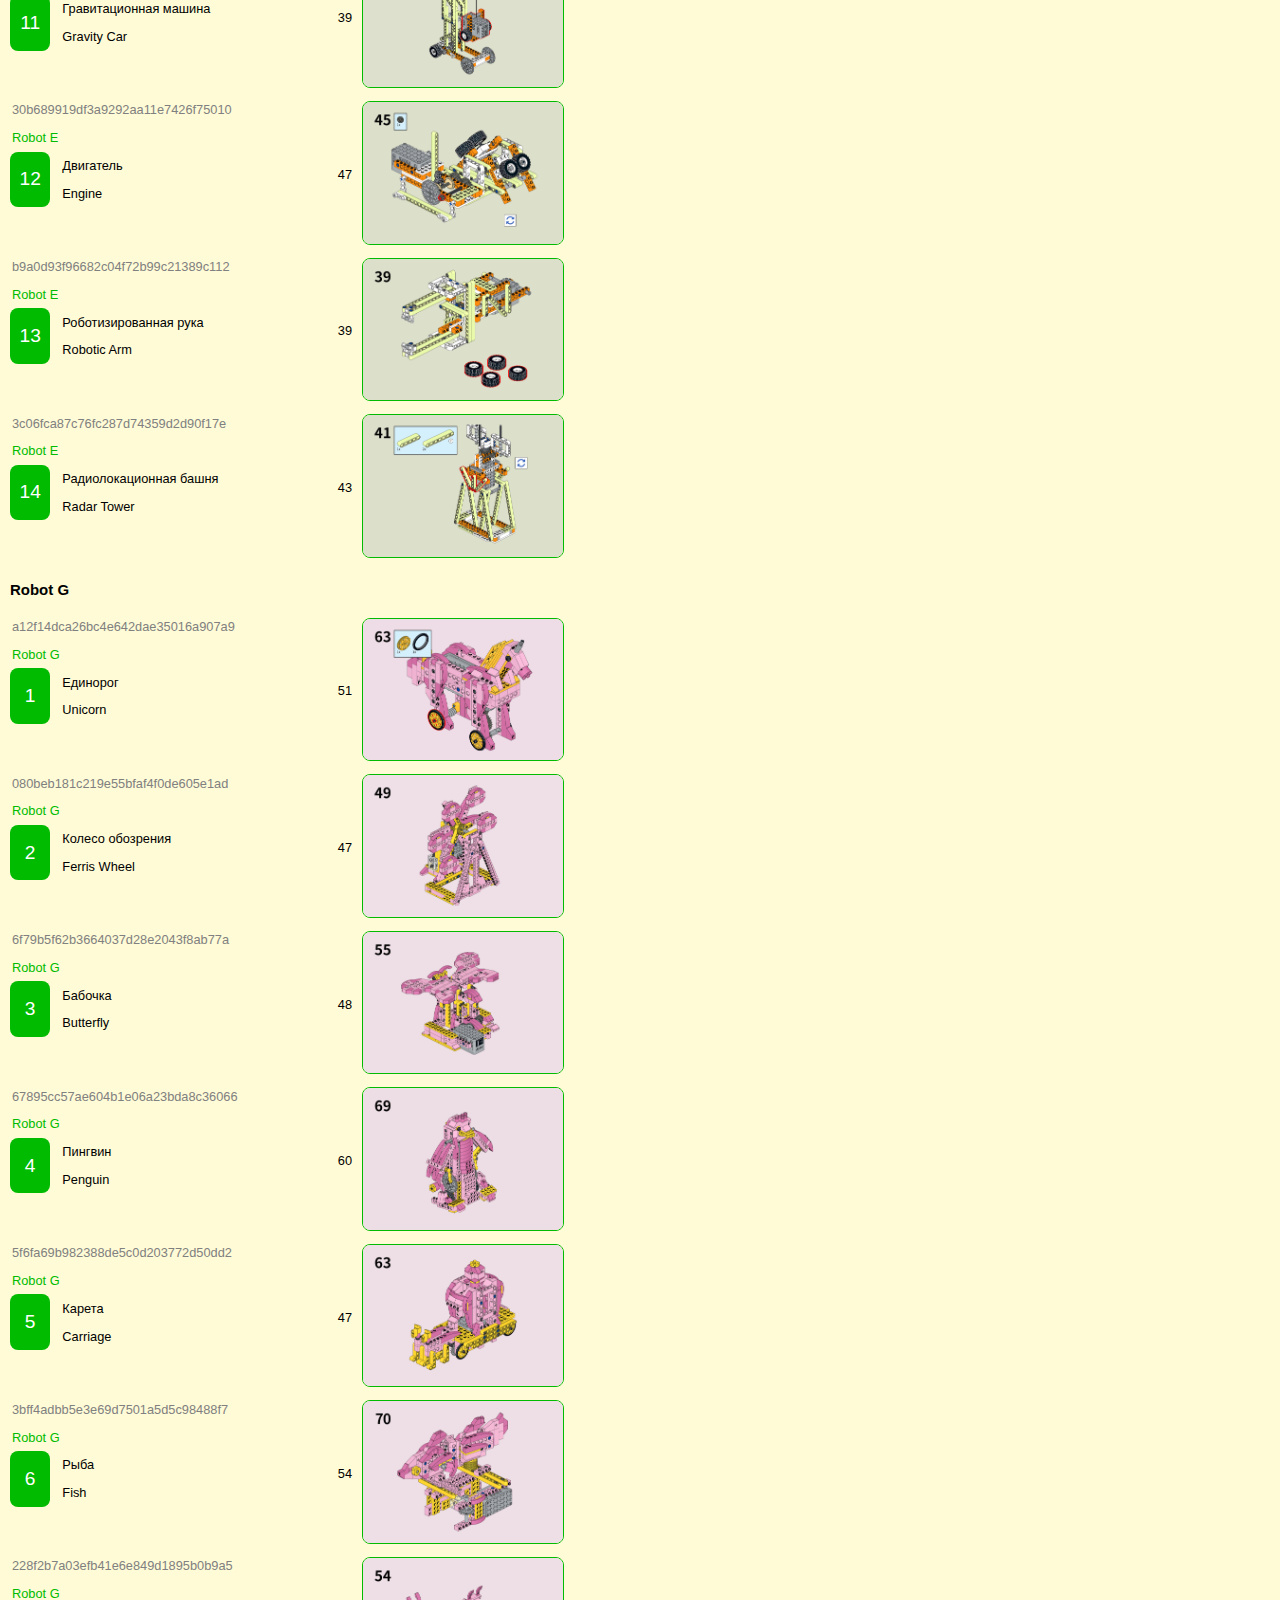
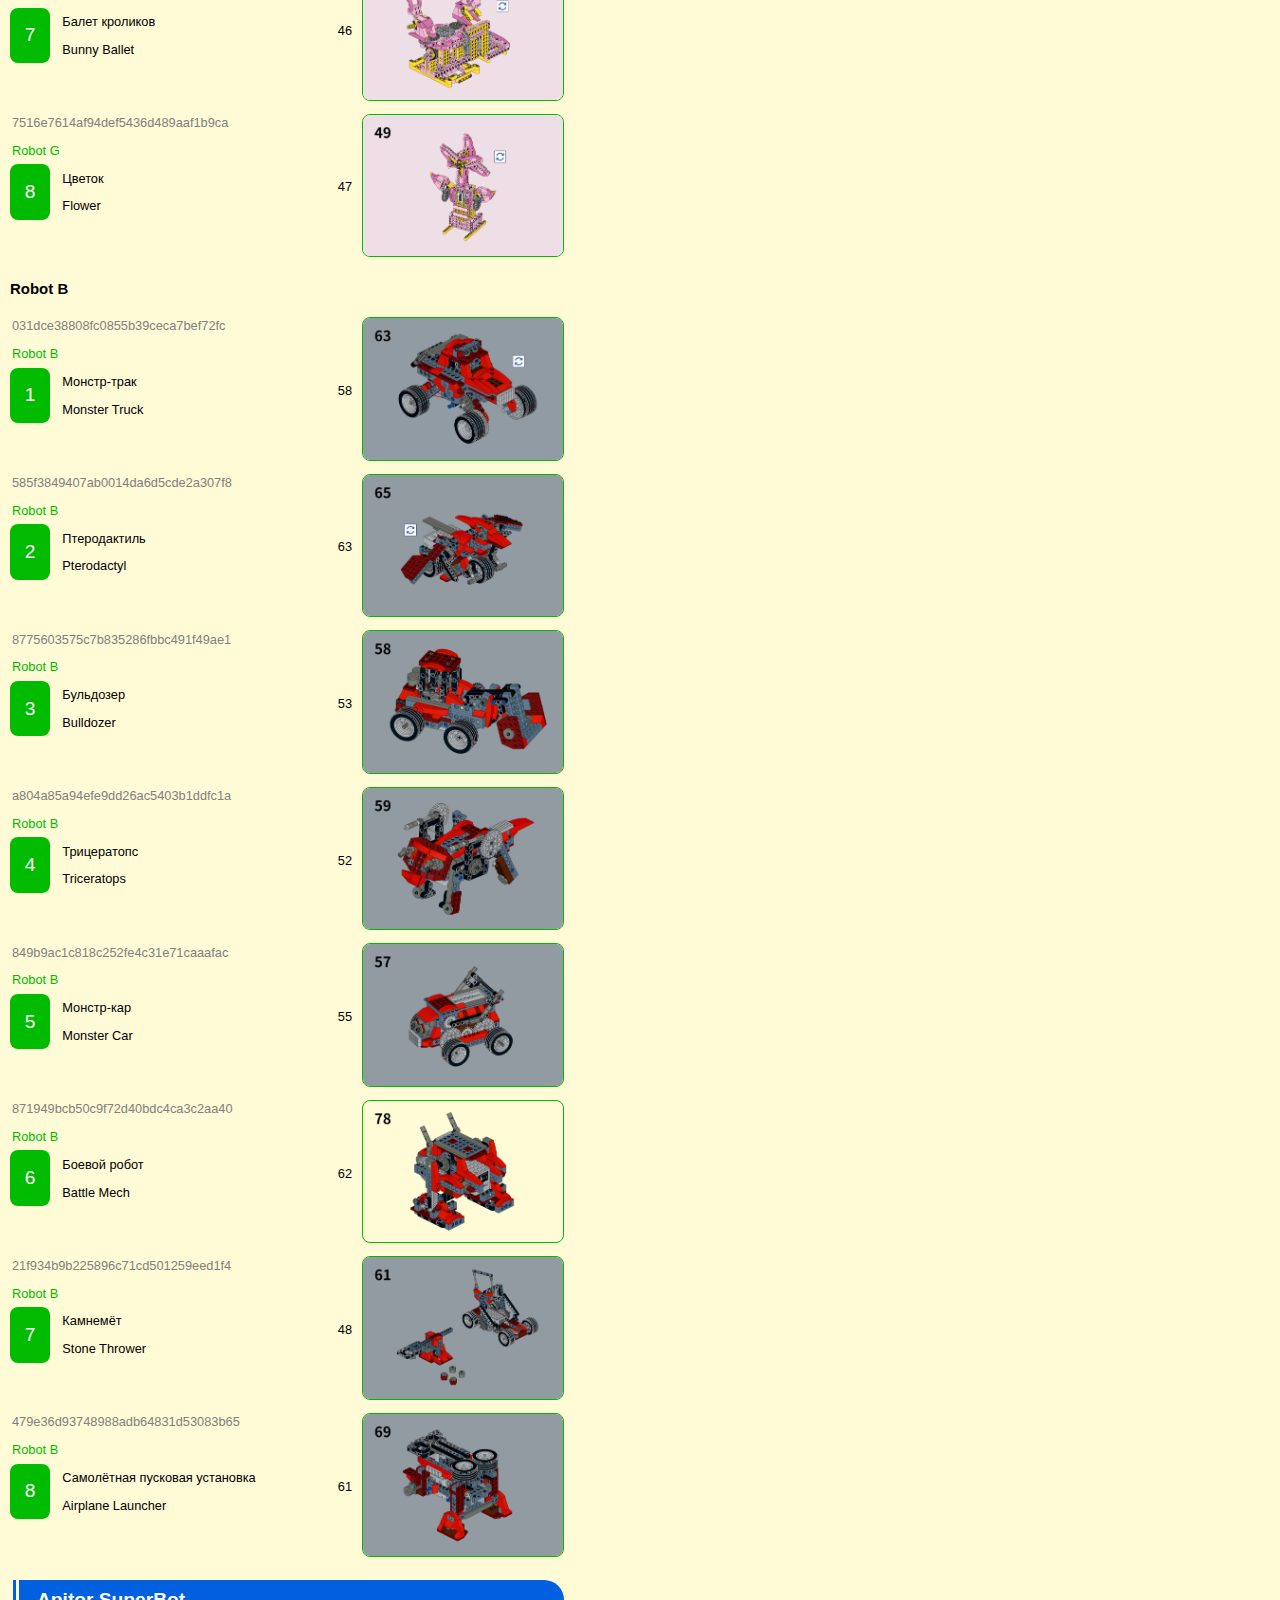
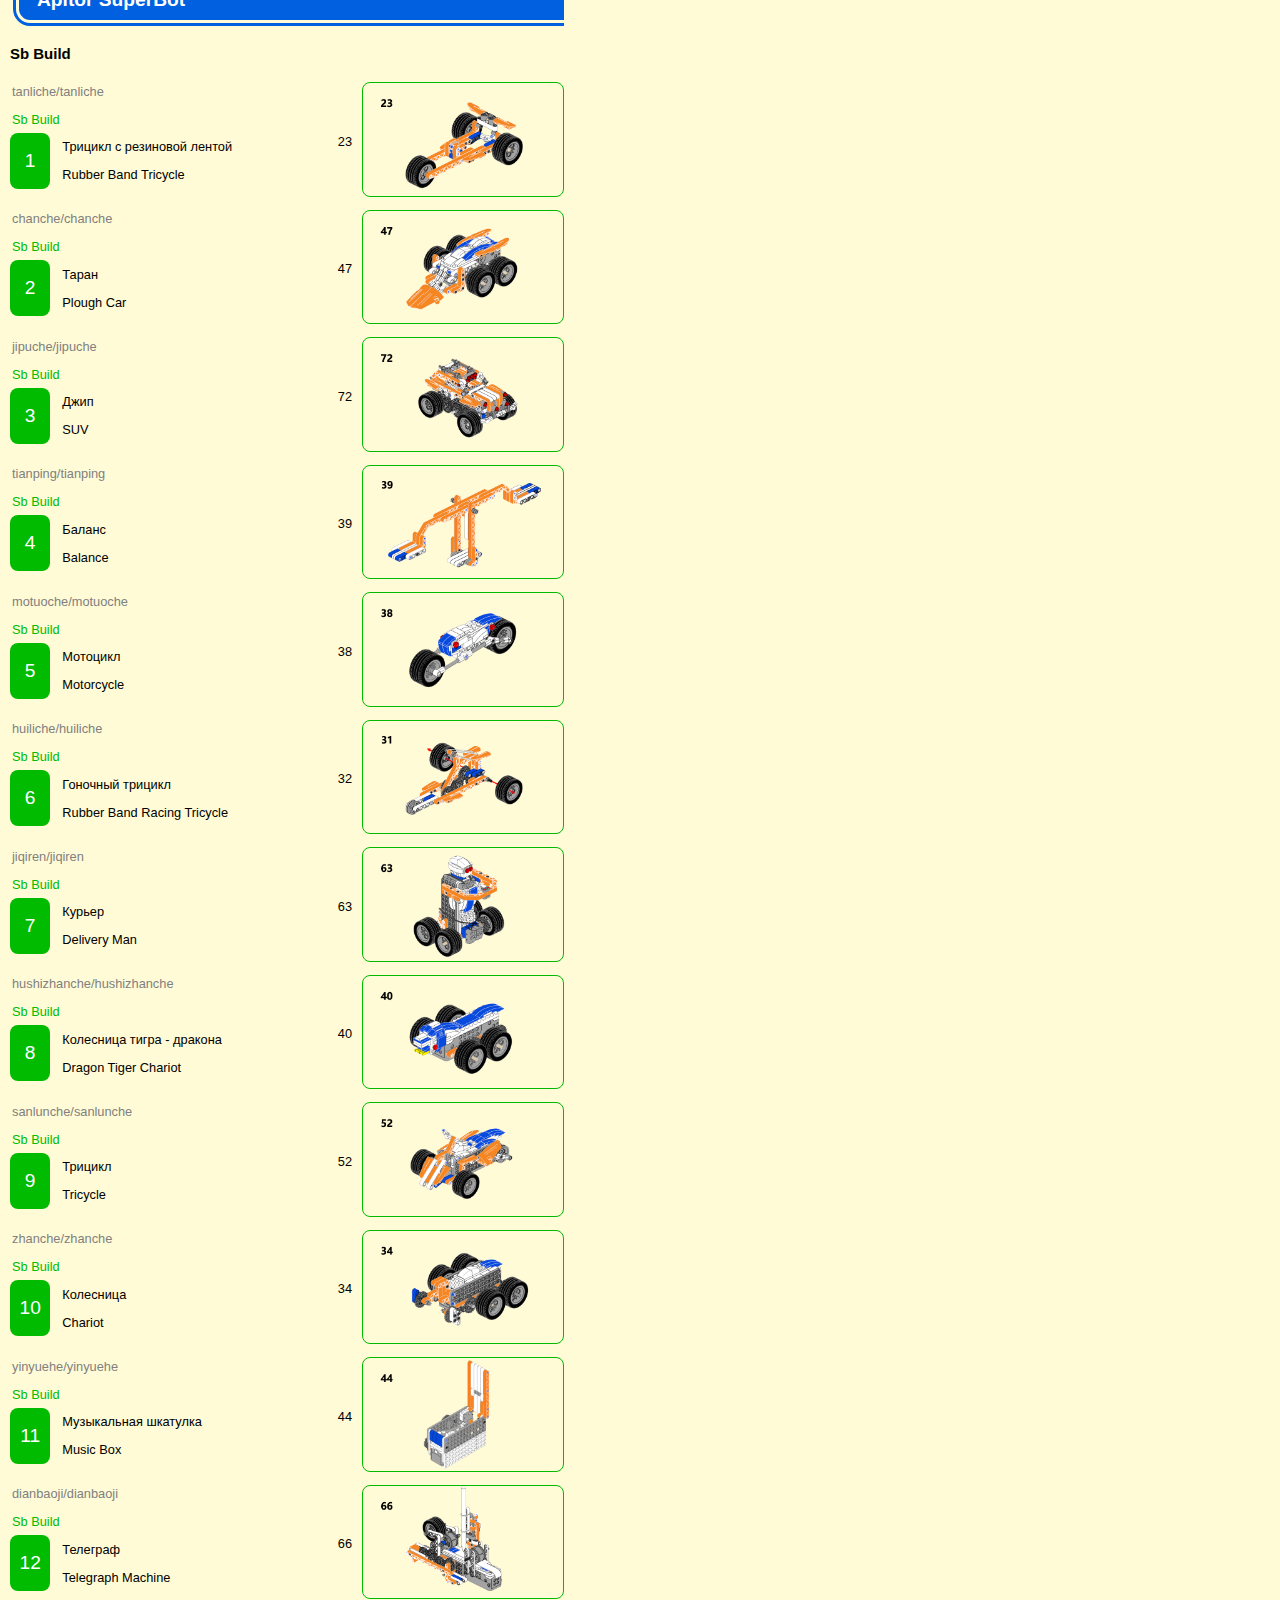
==== commit a19924c1: "Past version from 2024-08-28 19:12 (!) Redesign from table to flex blocks. Generate menu from json." ====
--- a/jiqiren/index.html
+++ b/jiqiren/index.html
@@ -15,88 +15,21 @@
     <p></p>
     <p></p>
     
-    
     <nav>
         <div class="nav_menu left_menu">
-            <p class="app"><a href="#ApitorKit">Apitor Kit</a></p>
-            <ul>
-                <li><a href="#robotX">Robot X</a></li>
-                <li><a href="#robotS">Robot S</a></li>
-                <li><a href="#robotQ">Robot Q</a></li>
-                <li><a href="#robotJ">Robot J</a></li>
-                <li><a href="#robotR">Robot R</a></li>
-                <li><a href="#robotE">Robot E</a></li>
-                <li><a href="#robotG">Robot G</a></li>
-                <li><a href="#robotB">Robot B</a></li>
-            </ul>
         </div>
         <div class="nav_menu right_menu">
-            <p class="app"><a href="#SuperBot">Apitor SuperBot</a></p>
-            <ul>
-                <li><a href="#construct_sb">Sb gBuild</a></li>
-            </ul>
-            <p class="app"><a href="#Makerzoid_SuperBot">Makerzoid SuperBot</a></p>
-            <ul>
-                <li><a href="#construct_mz_sb">Mz Build</a></li>
-            </ul>
-            <p class="app"><a href="#RobotMake">Robot Make</a></p>
-            <ul>
-                <li><a href="#robotX">Robot X</a></li>
-                <li><a href="#robotS">Robot S</a></li>
-                <li><a href="#robotQ">Robot Q</a></li>
-                <li><a href="#robotJ">Robot J</a></li>
-            </ul>
         </div>
     </nav>
     
+    <div id="content">
+         <div id="wrapper">
+        </div>
+    </div>
     
-    <table>
-        <tr>
-            <td colspan="3"><a name="ApitorKit"></a><h2>Apitor Kit</h2></td>
-        </tr>
-        <tr>
-            <td colspan="3"><a name="robotX"></a><h3>Robot X</h3></td>
-        </tr>
-        <tr>
-            <td colspan="3"><a name="robotS"></a><h3>Robot S</h3></td>
-        </tr>
-        <tr>
-            <td colspan="3"><a name="robotQ"></a><h3>Robot Q</h3></td>
-        </tr>
-        <tr>
-            <td colspan="3"><a name="robotJ"></a><h3>Robot J</h3></td>
-        </tr>
-        <tr>
-            <td colspan="3"><a name="robotR"></a><h3>Robot R</h3></td>
-        </tr>
-        <tr>
-            <td colspan="3"><a name="robotE"></a><h3>Robot E</h3></td>
-        </tr>
-        <tr>
-            <td colspan="3"><a name="robotG"></a><h3>Robot G</h3></td>
-        </tr>
-        <tr>
-            <td colspan="3"><a name="robotB"></a><h3>Robot B</h3></td>
-        </tr>
-        <tr>
-            <td colspan="3"><a name="SuperBot"></a><h2>Apitor SuperBot</h2></td>
-        </tr>
-        <tr>
-            <td colspan="3"><a name="construct_sb"></a><h3>Sb Build</h3></td>
-        </tr>
-        <tr>
-            <td colspan="3"><a name="Makerzoid_SuperBot"></a><h2>Makerzoid SuperBot</h2></td>
-        </tr>
-        <tr>
-            <td colspan="3"><a name="construct_mz_sb"></a><h3>Mz Build</h3></td>
-        </tr>
-        <tr>
-            <td colspan="3"><a name="RobotMake"></a><h2>Robot Make</h2></td>
-        </tr>
-    </table>
     <div class="arrow_top"><a href="#toplink" title="Наверх">↑</a></div>
     <script type="text/javascript">
-    tool.printModelTable();
+    tool.model.printTable();
     </script>
 </body>
 </html>
--- a/jiqiren/style/index.css
+++ b/jiqiren/style/index.css
@@ -14,19 +14,12 @@
     font-family: Verdana, sans-serif;
     font-size: 0.8em;
     background: var(--bg-yellow);
+    margin: 0;
+    padding: 0 0 60px 0;
 }
 
-table {
-    __border-collapse: collapse;
-    margin-bottom: 58px;
-}
-
-td {
+.td {
     padding: 2px 10px;
-}
-
-td.veat {
-    vertical-align: top;
 }
 
 a {
@@ -44,43 +37,35 @@
     color: white;
 }
 
+h2[with-index="true"] {
+    margin-right: 52px;
+}
+
 .cover img {
-    width: 192px;
+    width: 200px;
     border: 1px solid var(--border-green);
     border-radius: 8px;
 }
 
-.number {
-    vertical-align: bottom;
-    color: white;
-    background: var(--border-green);
-    margin-right: 8px;
-}
-
 p {
     margin: 0;
-    padding: 0 2px 1em;
+    padding: 0.5em 2px;
 }
 
 li {
-    margin-bottom: 0;
-    padding-bottom: 1em;
+    padding: 0.5em 0;
 }
 
-.nav_menu,
-.number,
-.name {
-    display: inline-block;
-    vertical-align: top;
+nav {
+    display: flex;
 }
 
 .left_menu {
     margin-right: 80px;
 }
 
-.name {
-    text-overflow: ellipsis;
-    width: 79%;
+.folder_path {
+    color: maroon;
 }
 
 .model {
@@ -93,17 +78,17 @@
 }
 
 a.goto {
-	background-image: url(../img/external_link.svg);
-	background-position: right center;
-	background-repeat: no-repeat;
-	background-size: 12px;
-	padding-right: 16px;
+    background-image: url(../img/external_link.svg);
+    background-position: right center;
+    background-repeat: no-repeat;
+    background-size: 12px;
+    padding-right: 16px;
 }
 
 .arrow_top {
     position: fixed;
-    bottom: 8px;
-    left: 280px;
+    bottom: 10px;
+    left: 290px;
 }
 
 .arrow_top a {
@@ -118,6 +103,15 @@
     border-color: var(--border-green);
 }
 
+.number {
+    display: flex;
+    justify-content: center;
+    align-items: center;
+    color: white;
+    background: var(--border-green);
+    margin-right: 10px;
+}
+
 .number,
 .arrow_top a {
     font-size: 1.5em;
@@ -126,3 +120,38 @@
     width: 2.1em;
     text-align: center;
 }
+
+#content {
+    display: flex;
+}
+
+#wrapper {
+    padding: 0 10px;
+}
+
+.figure_item {
+    display: flex;
+}
+
+.item_label {
+    width: 300px;
+}
+
+.item_number {
+    display: flex;
+}
+
+.item_right {
+    display: flex;
+    align-items: center;
+}
+
+.item_cover {
+    padding: 5px 0;
+}
+
+.item_count,
+.count_index {
+    width: 32px;
+    text-align: right;
+}
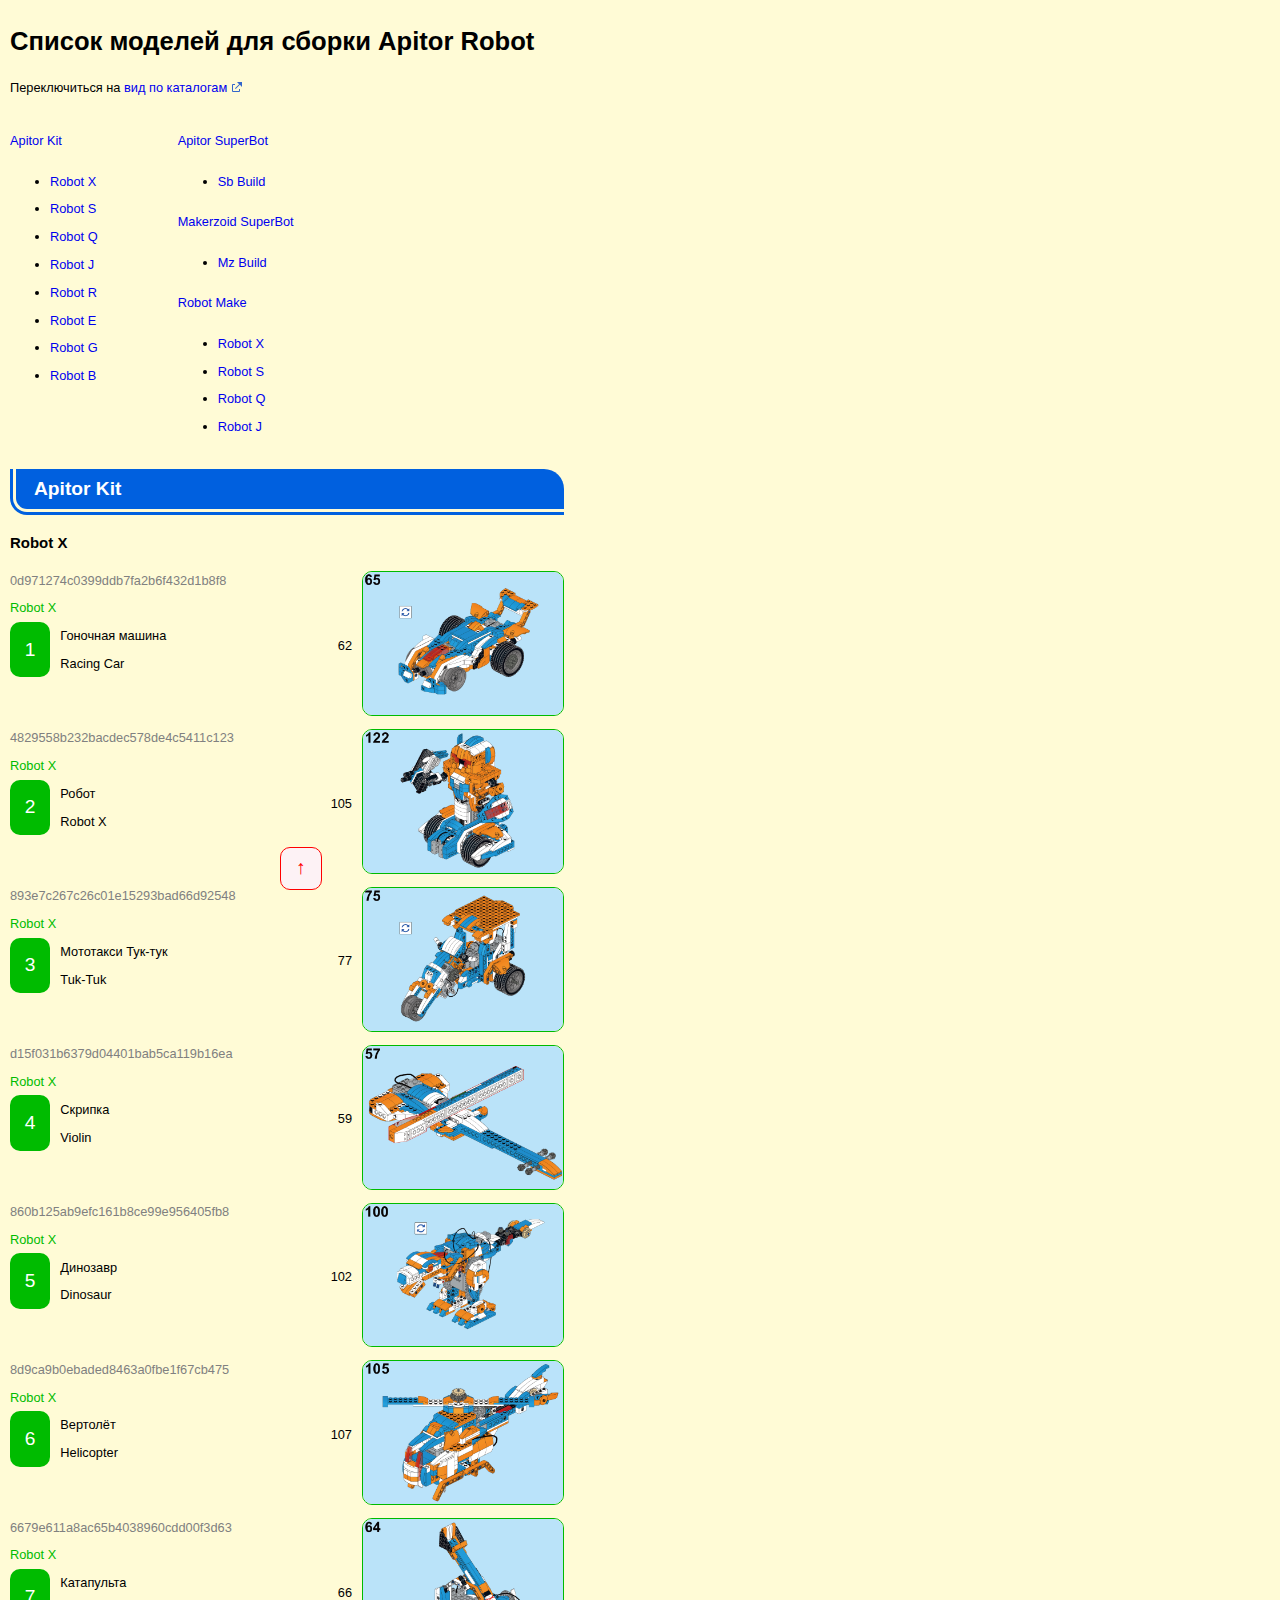
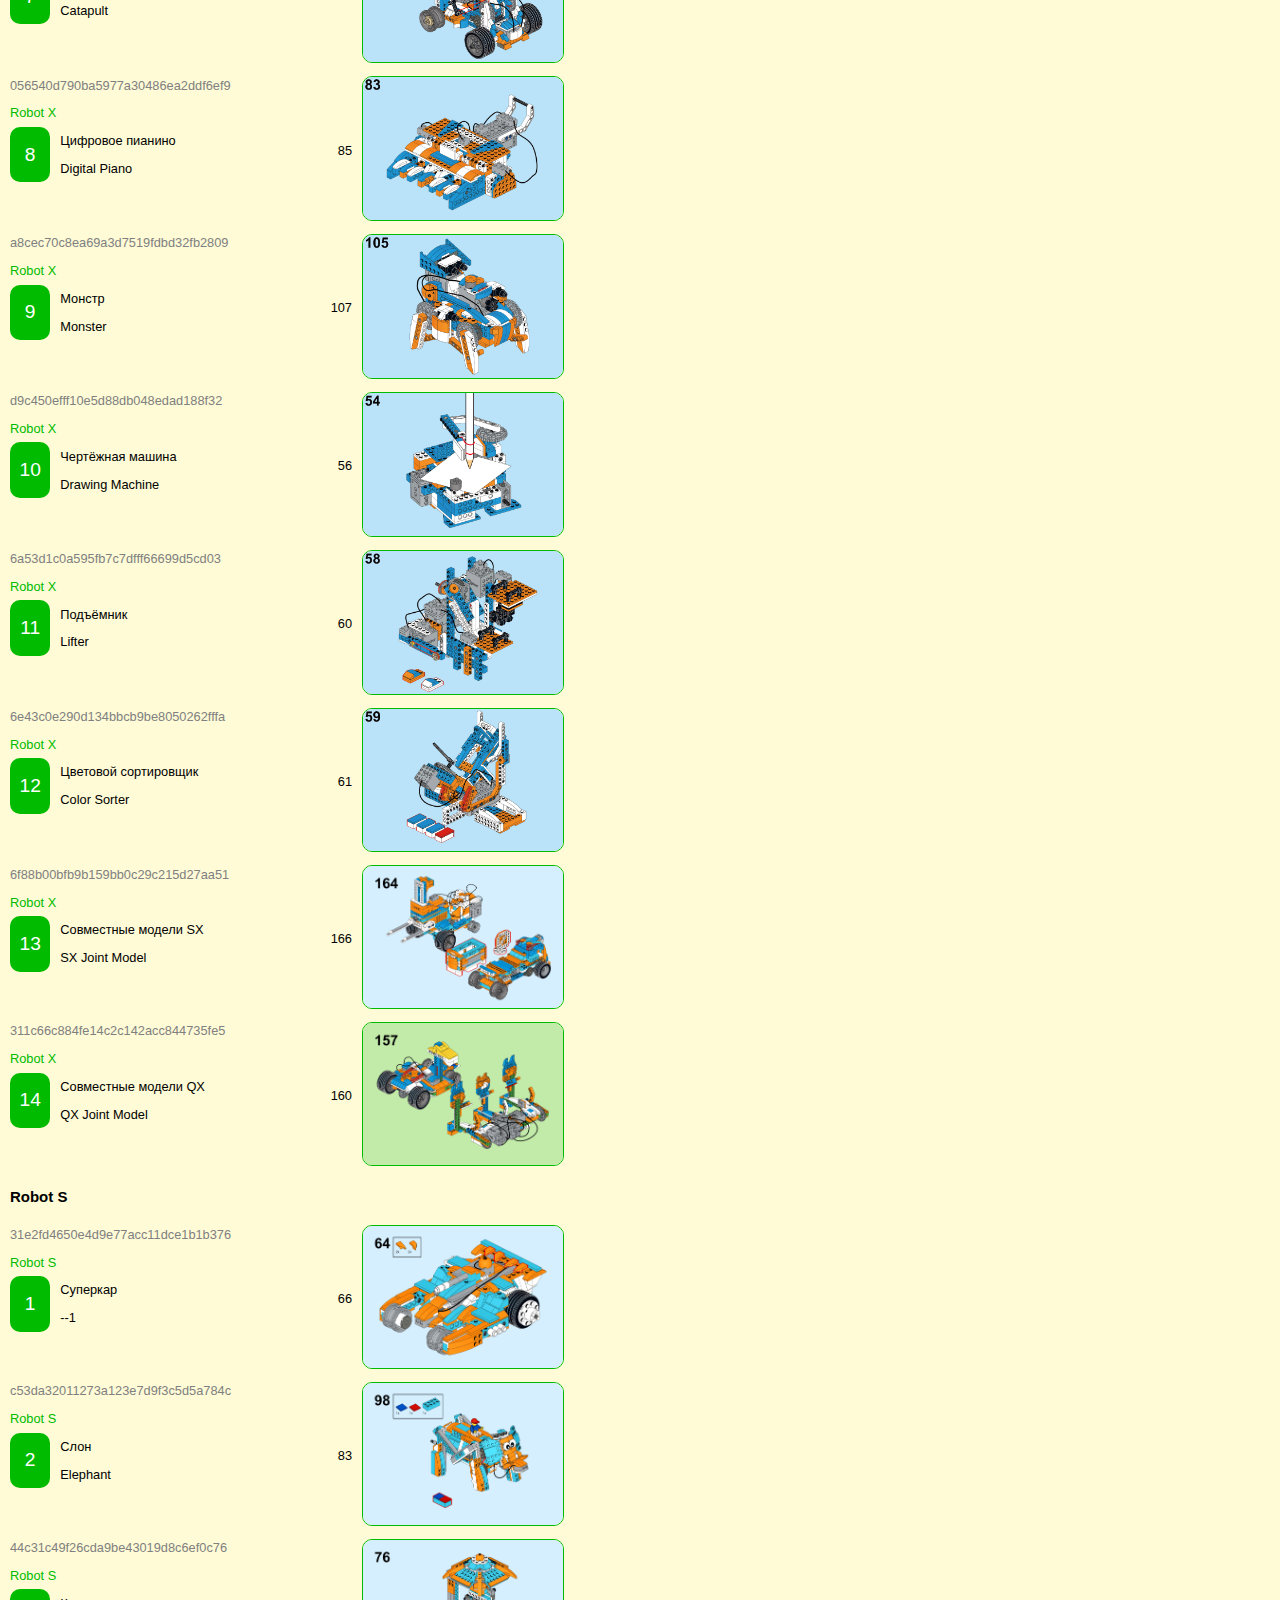
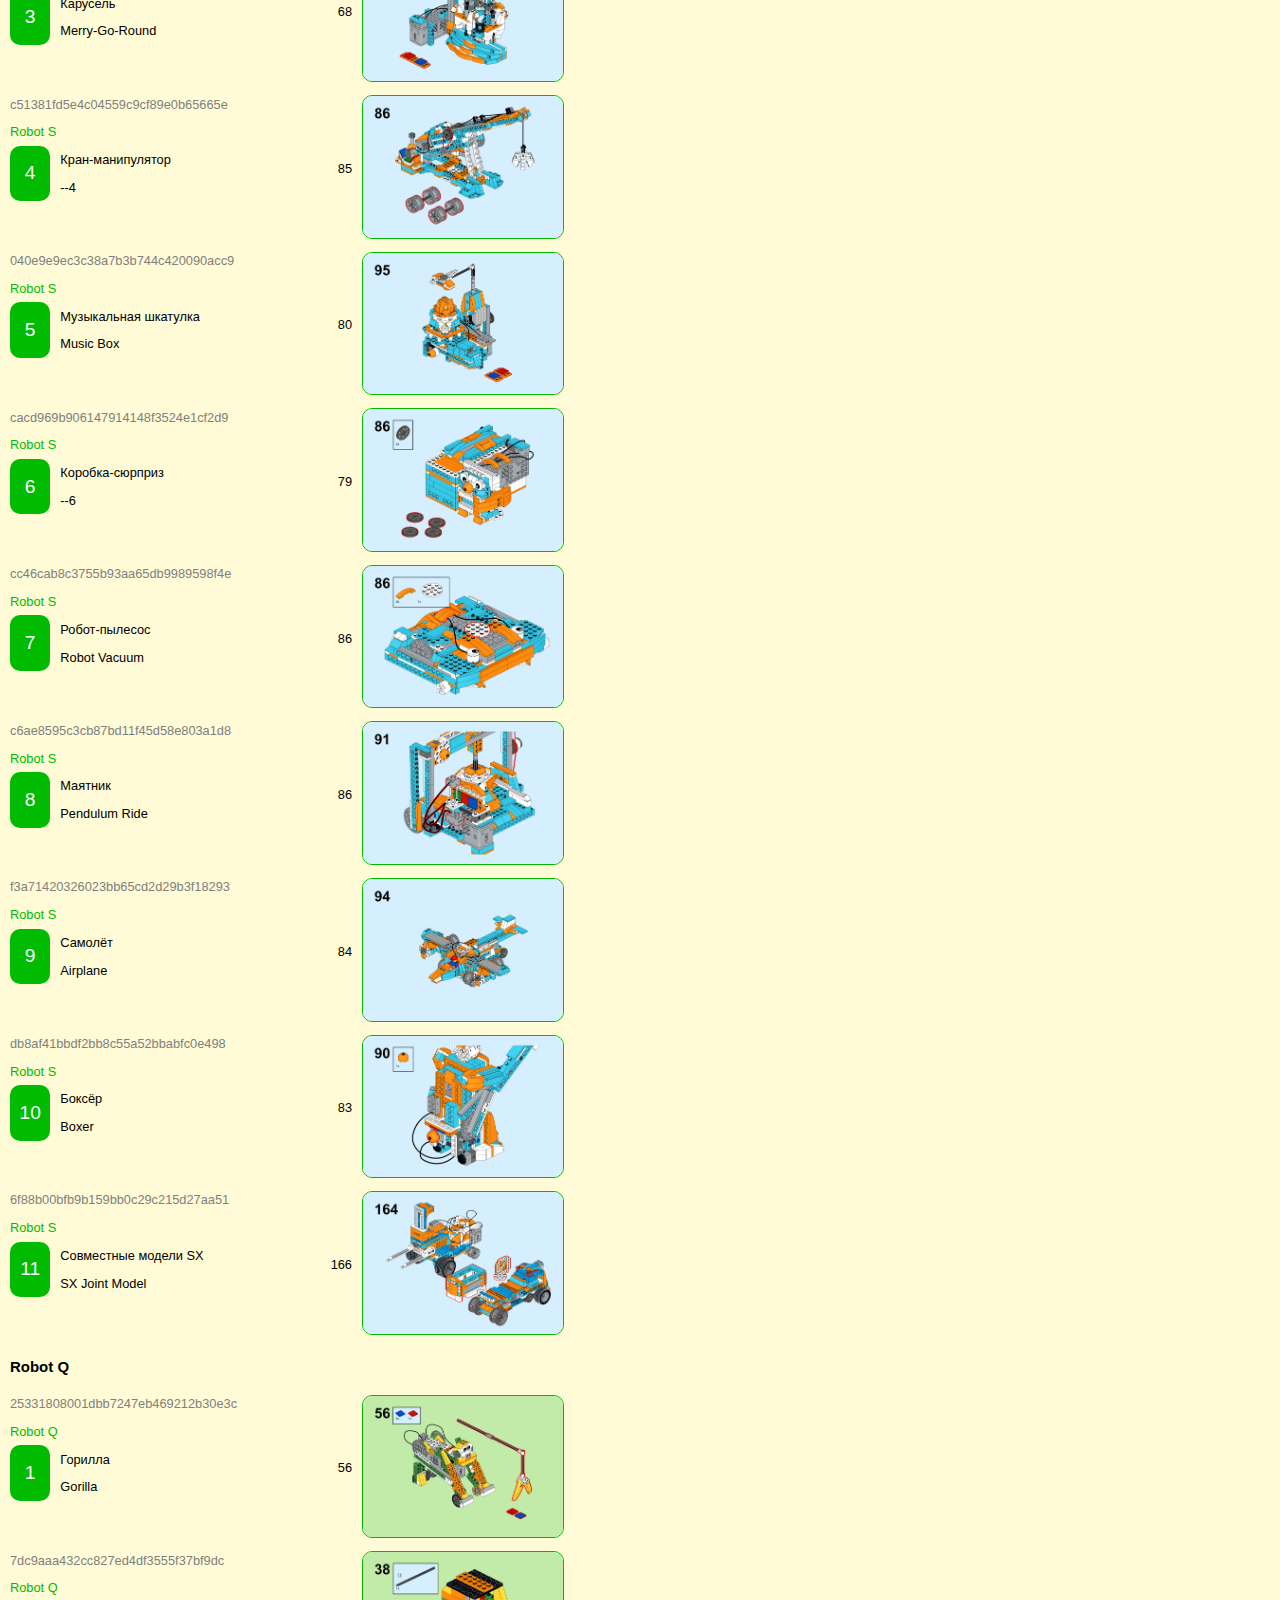
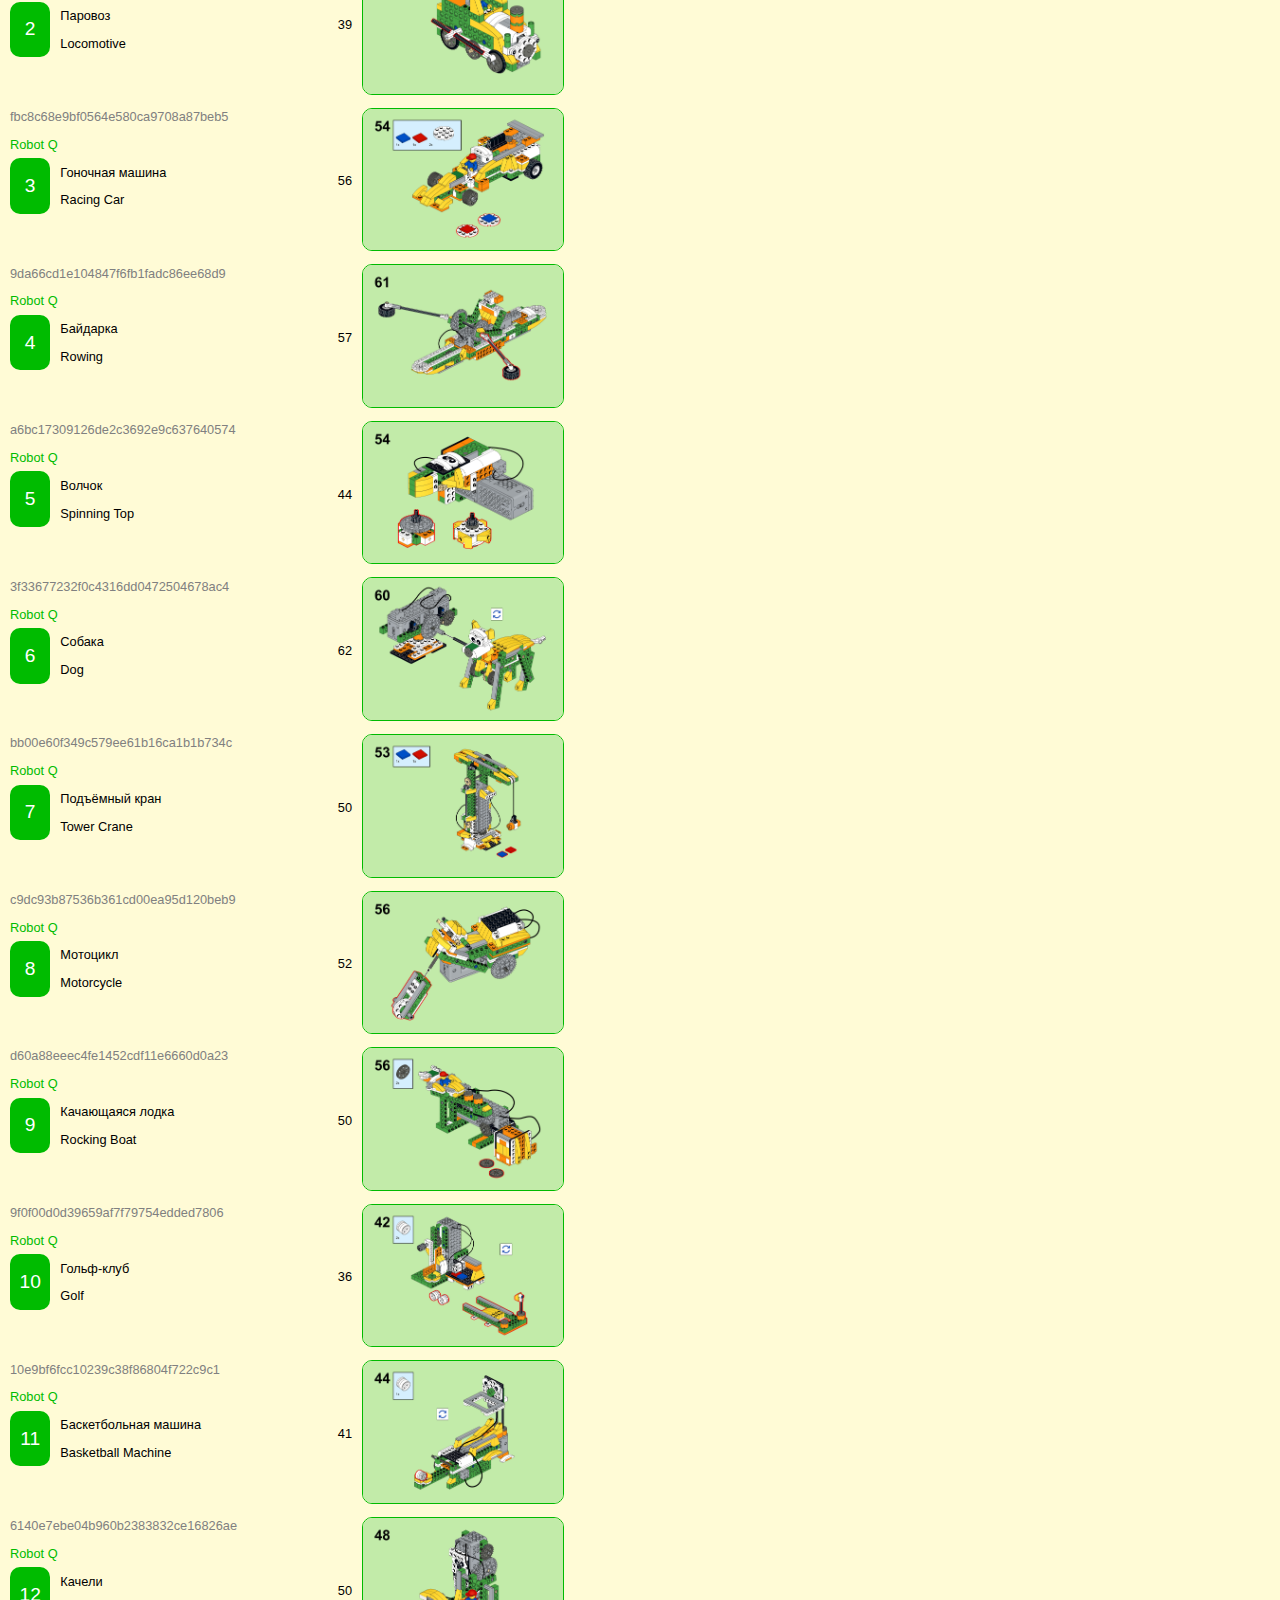
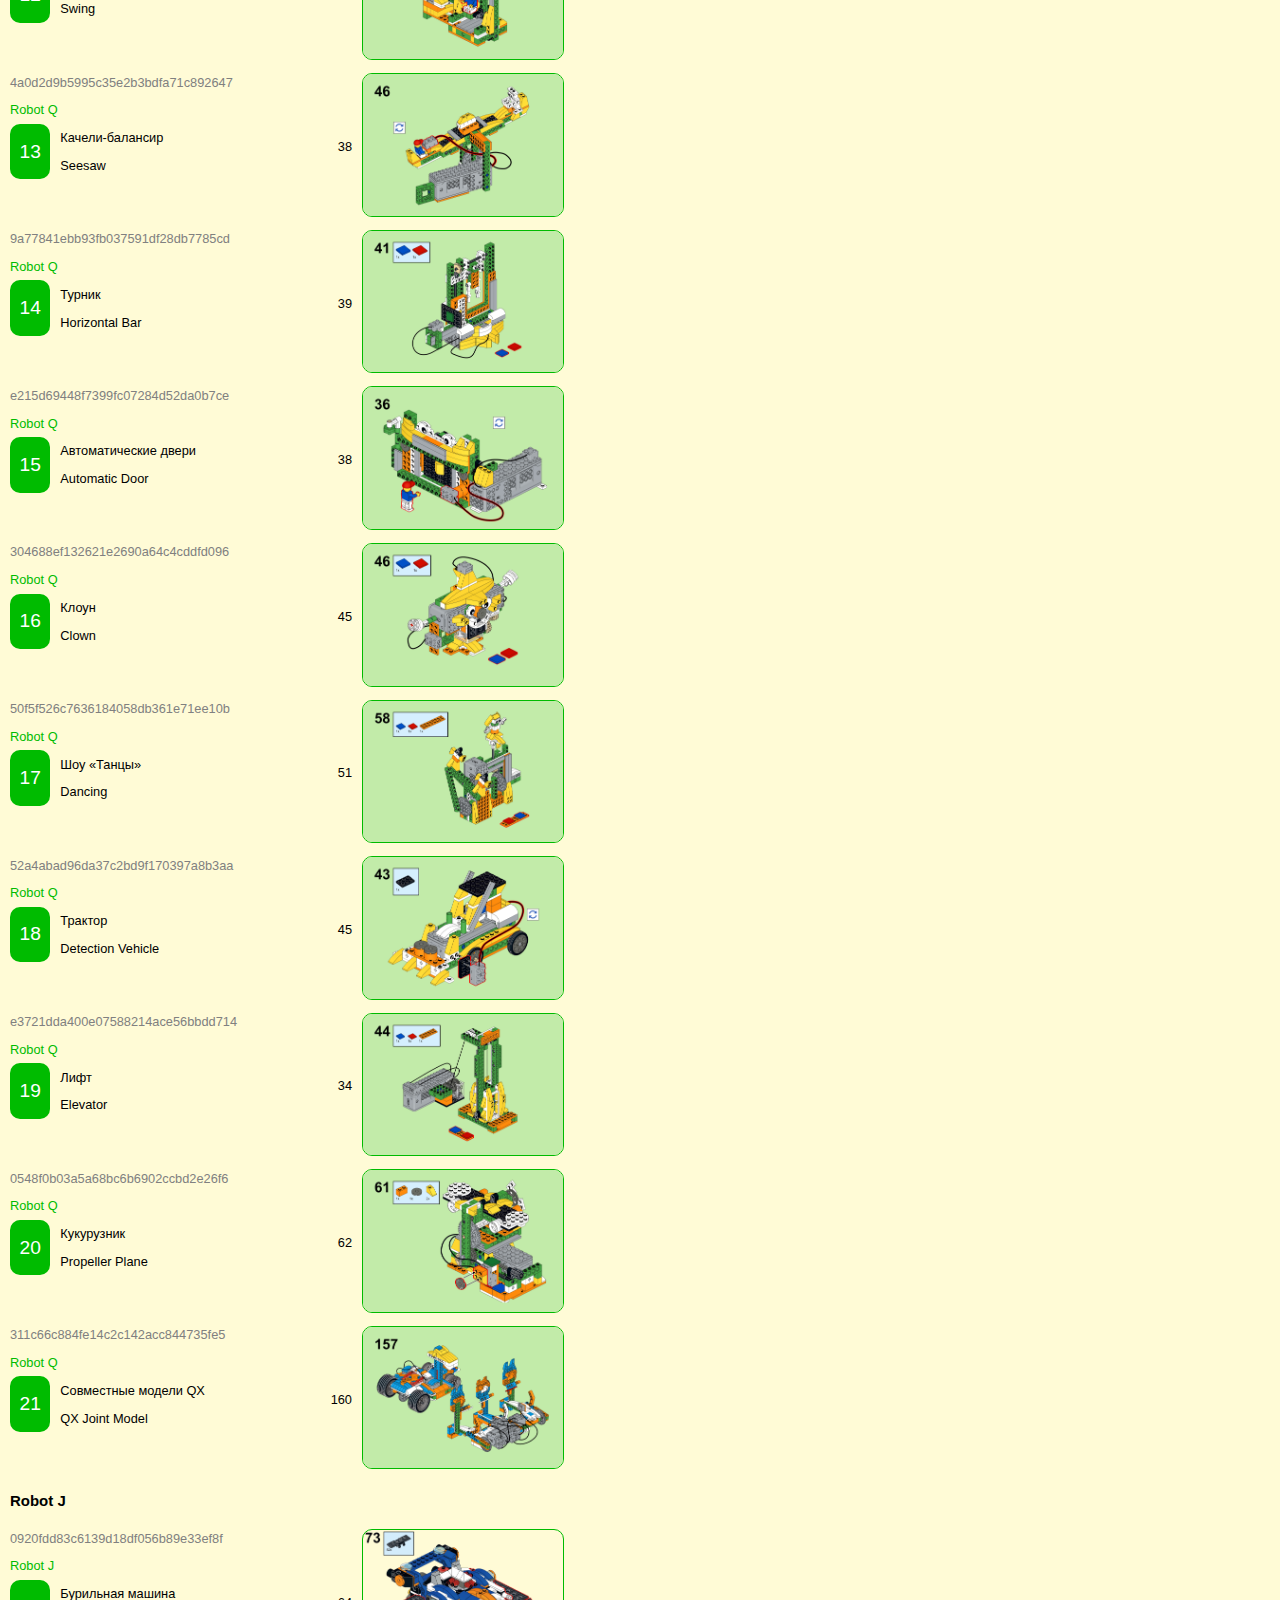
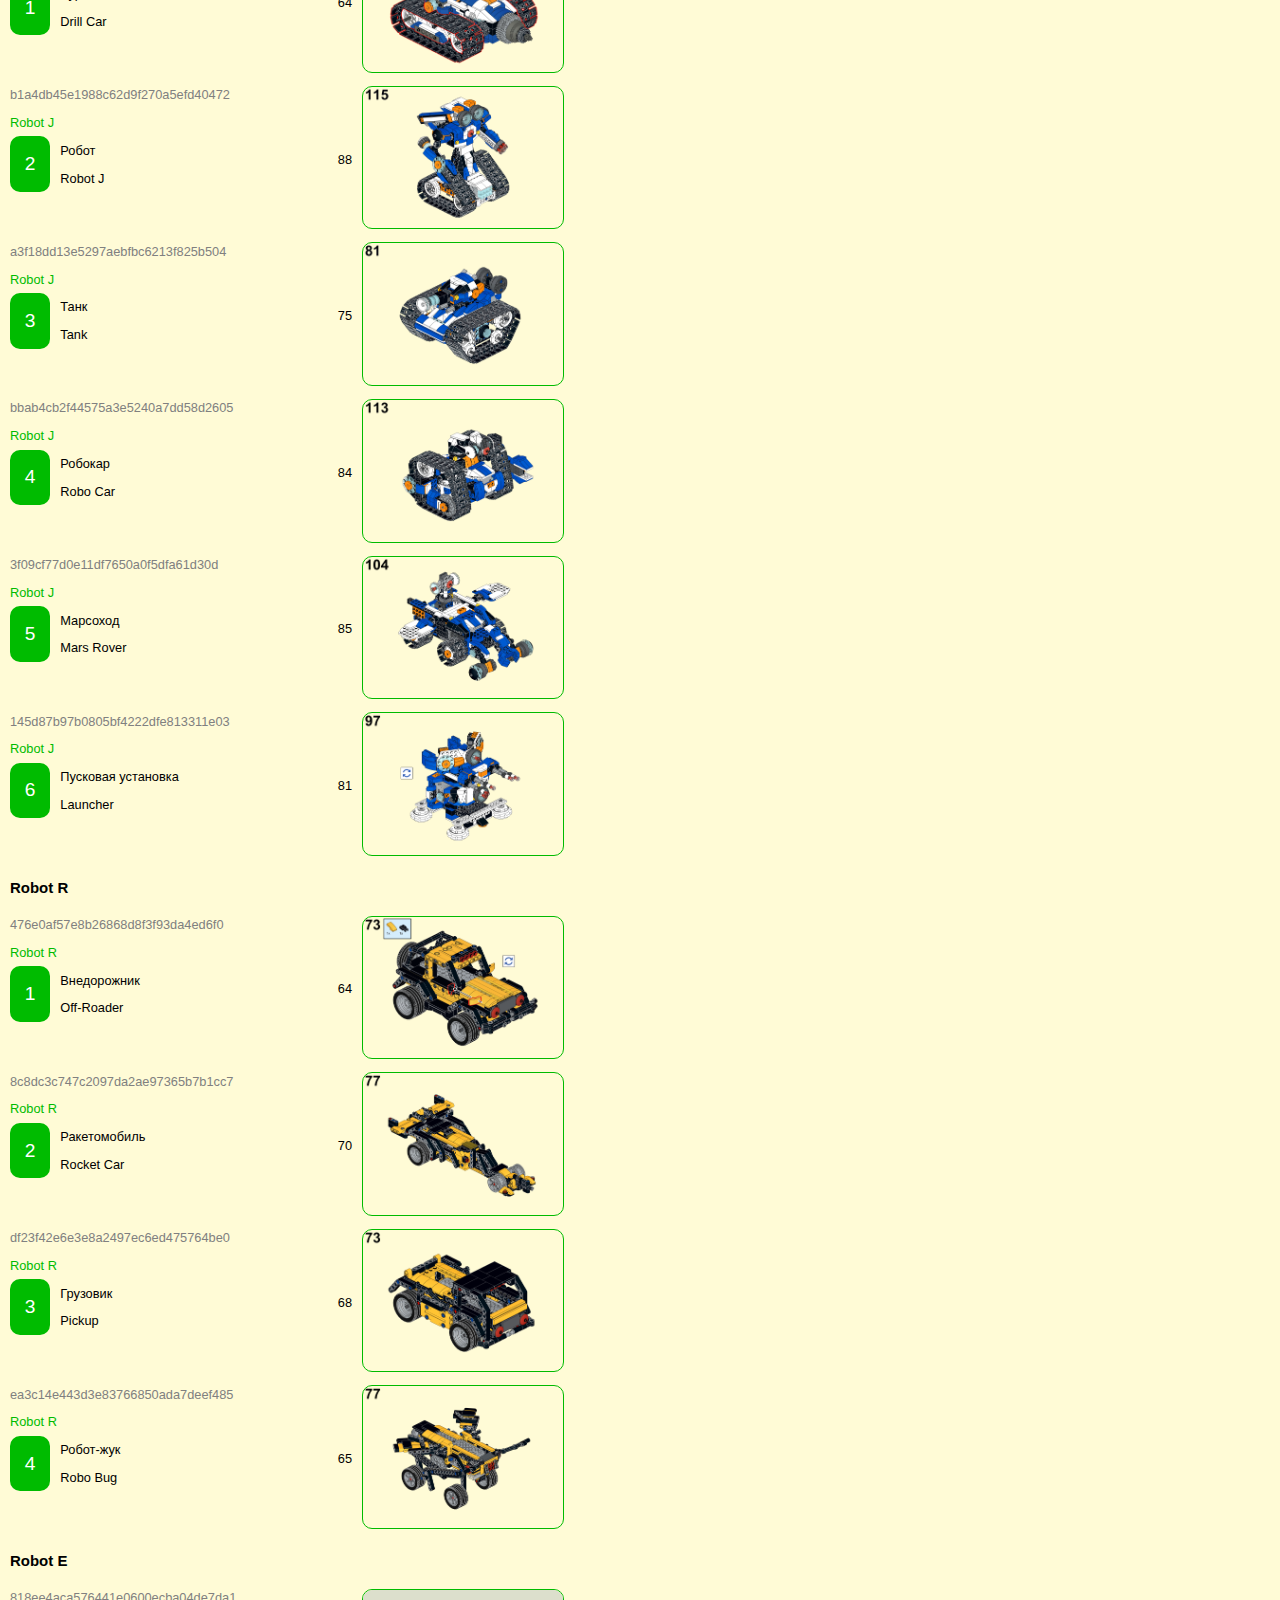
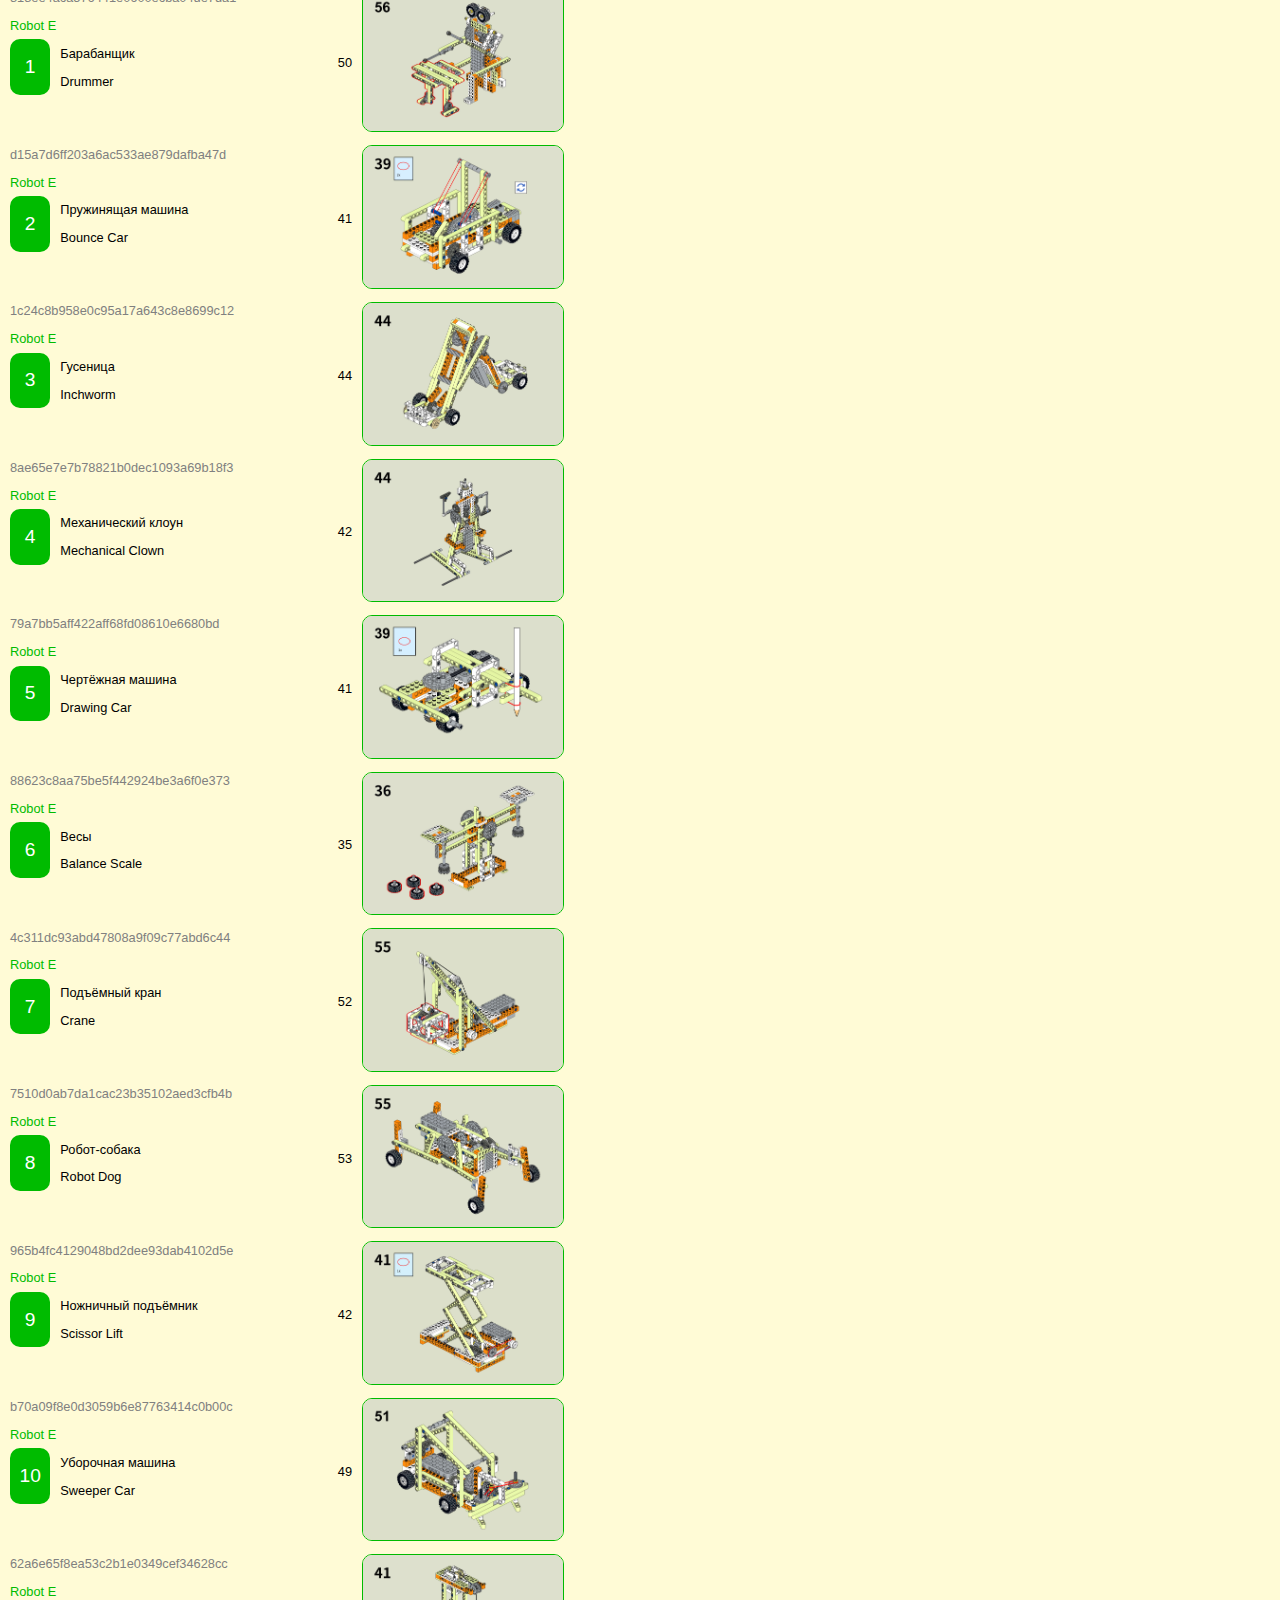
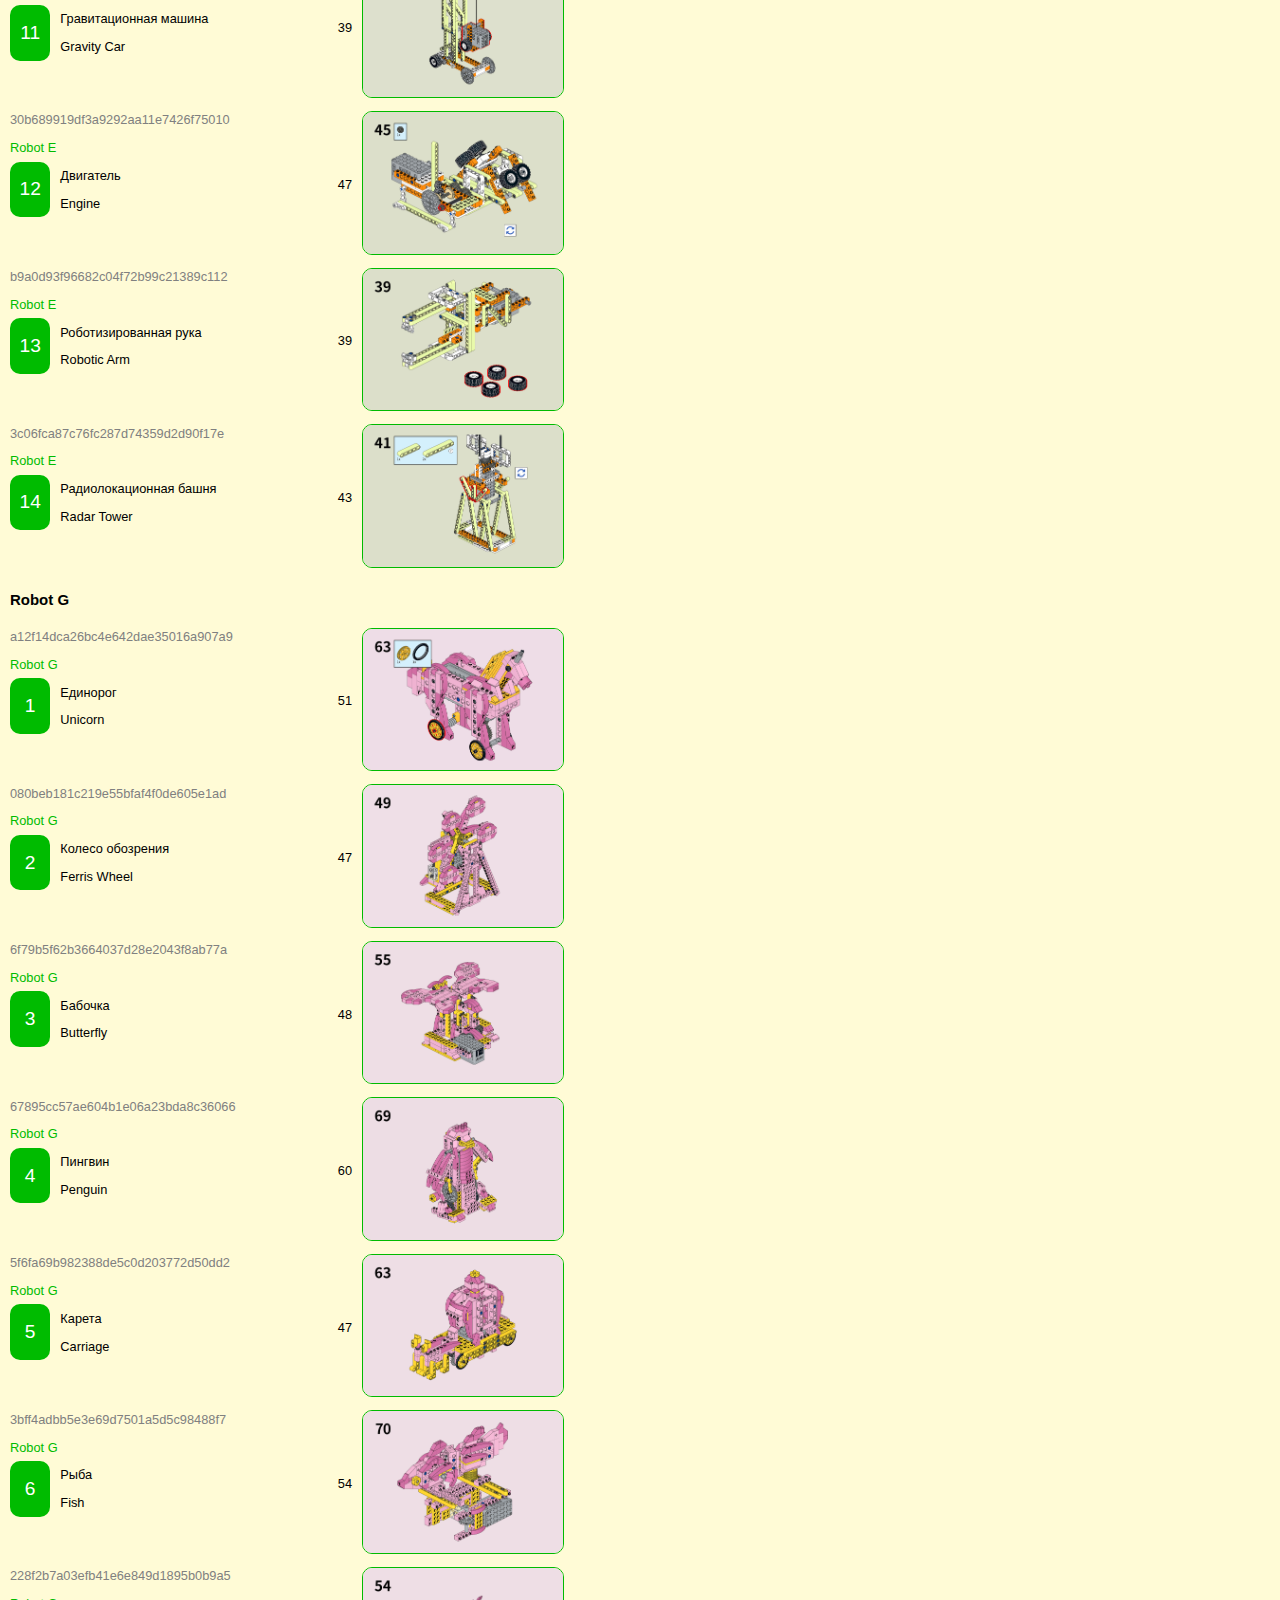
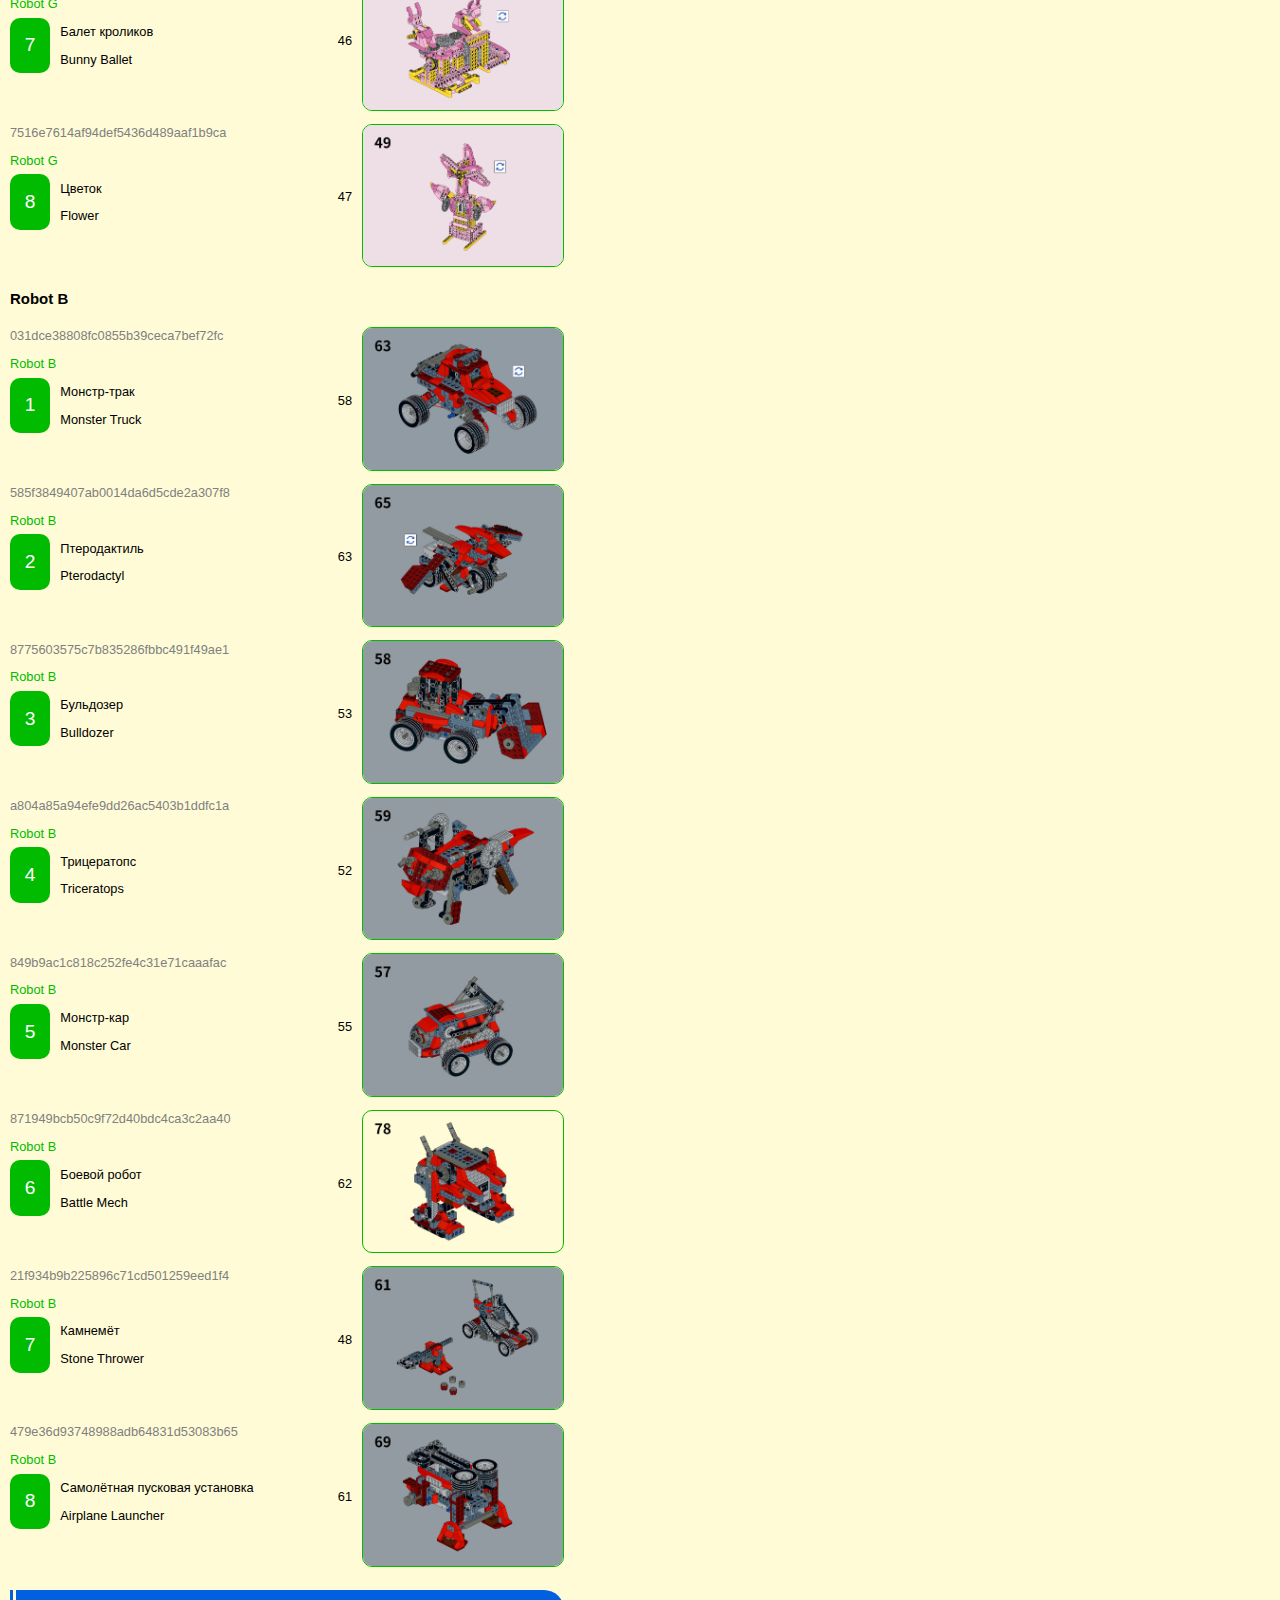
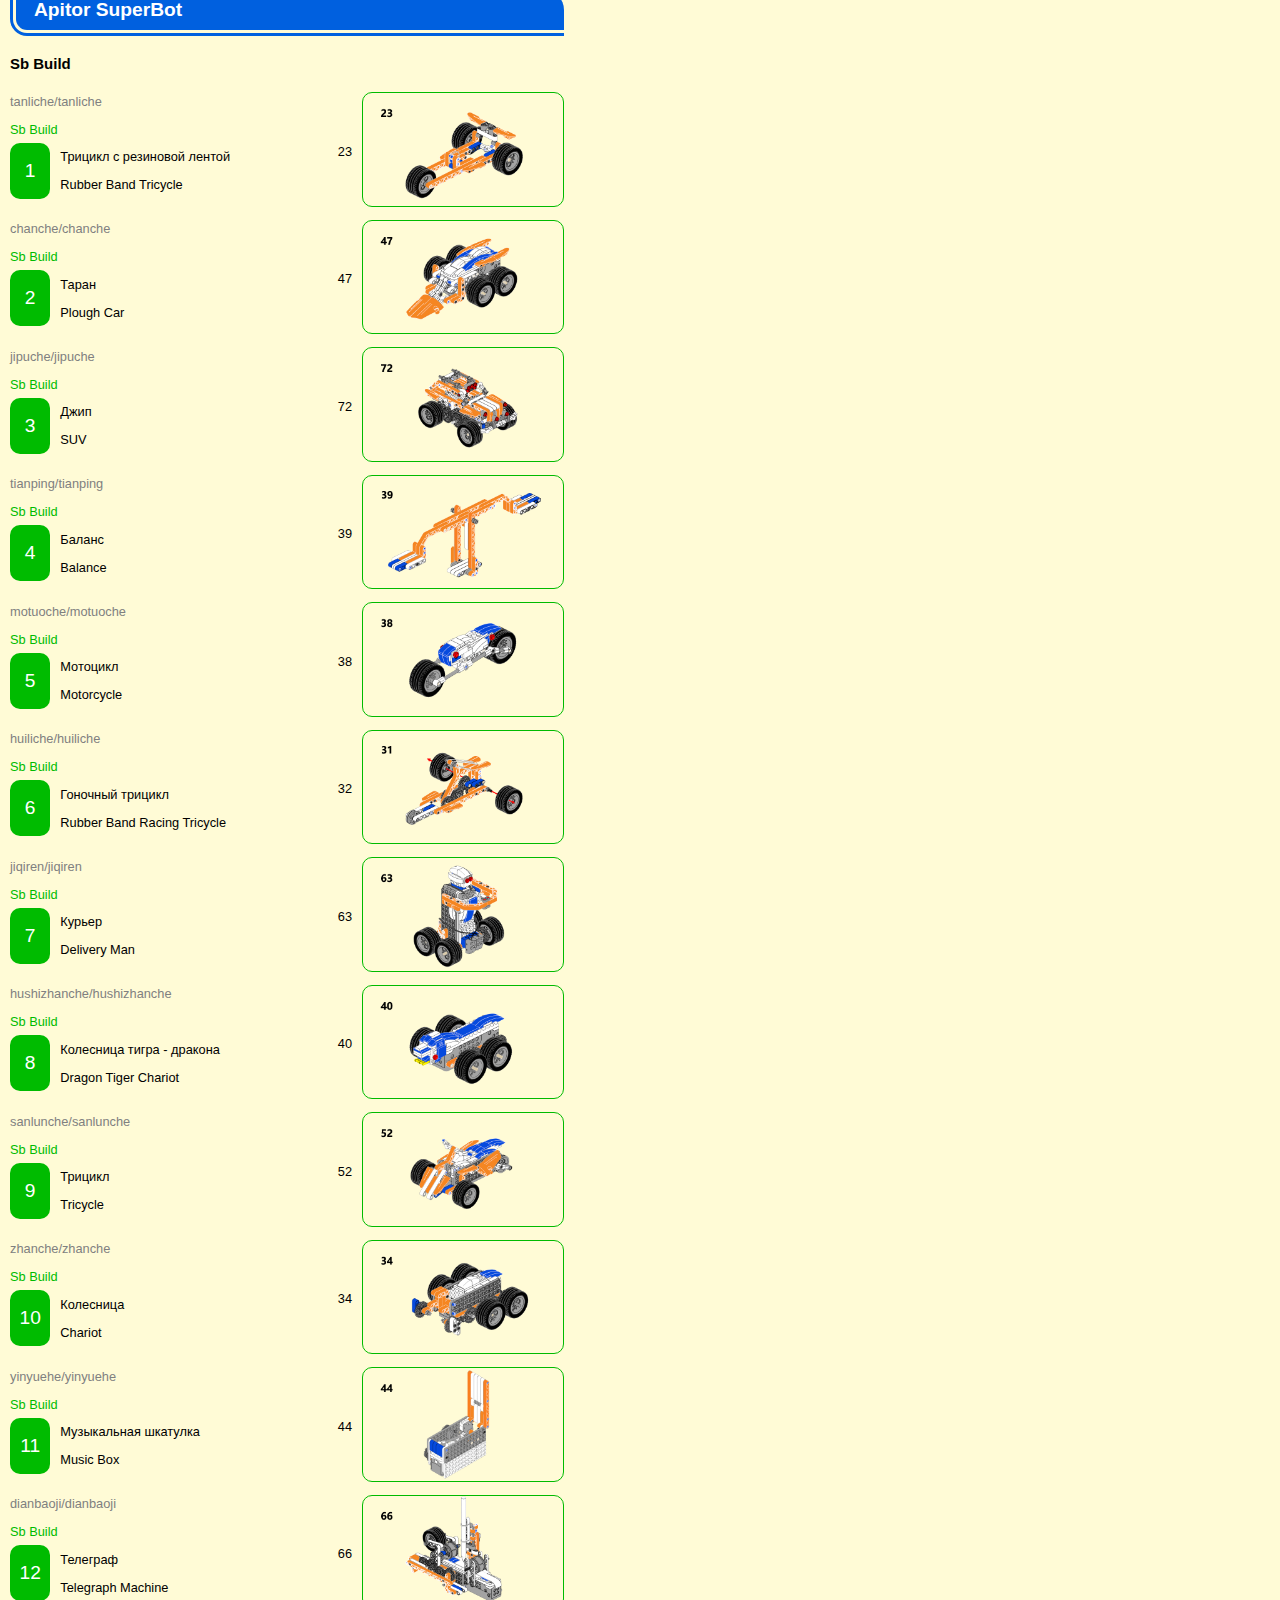
==== commit 1f1b3d9a: "Past version from 2024-08-29 09:14 Changes in style. <div id="page">" ====
--- a/jiqiren/index.html
+++ b/jiqiren/index.html
@@ -10,24 +10,24 @@
 </head>
 <body>
     <a name="toplink"></a>
-    <h1>Список моделей для сборки Apitor Robot</h1>
-    <p class="link">Переключиться на <a class="goto" href="folder.html"> вид по каталогам</a></p>
-    <p></p>
-    <p></p>
-    
-    <nav>
-        <div class="nav_menu left_menu">
-        </div>
-        <div class="nav_menu right_menu">
-        </div>
-    </nav>
-    
-    <div id="content">
-         <div id="wrapper">
+    <div id="page">
+        <h1>Список моделей для сборки Apitor Robot</h1>
+        <p class="link">Переключиться на <a class="goto" href="folder.html">вид по каталогам</a></p>
+        <p></p>
+        <p></p>
+        
+        <nav>
+            <div class="nav_menu left_menu"></div>
+            <div class="nav_menu right_menu"></div>
+        </nav>
+        
+        <div id="content">
+            <div id="wrapper"></div>
         </div>
     </div>
     
     <div class="arrow_top"><a href="#toplink" title="Наверх">↑</a></div>
+    
     <script type="text/javascript">
     tool.model.printTable();
     </script>
--- a/jiqiren/style/index.css
+++ b/jiqiren/style/index.css
@@ -8,6 +8,7 @@
     --border-green: #00bb00;
     --border-red: #f8d5db;
     --border-red: #ff0000;
+    --soft-radius: 10px;
 }
 
 body {
@@ -15,7 +16,7 @@
     font-size: 0.8em;
     background: var(--bg-yellow);
     margin: 0;
-    padding: 0 0 60px 0;
+    padding: 0;
 }
 
 .td {
@@ -30,9 +31,10 @@
     border-color: var(--bg-yellow);
     border-style: double;
     border-width: 0 0 9px 9px;
-    border-top-right-radius: 20px;
+    padding: 9px 18px;
+    margin-left: -3px;
+    w_border-top-right-radius: 20px;
     border-radius: 0 20px;
-    padding: 9px 18px;
     background: var(--border-blue);
     color: white;
 }
@@ -44,20 +46,16 @@
 .cover img {
     width: 200px;
     border: 1px solid var(--border-green);
-    border-radius: 8px;
+    border-radius: var(--soft-radius);
 }
 
 p {
     margin: 0;
-    padding: 0.5em 2px;
+    padding: 0.5em 0;
 }
 
 li {
     padding: 0.5em 0;
-}
-
-nav {
-    display: flex;
 }
 
 .left_menu {
@@ -78,9 +76,8 @@
 }
 
 a.goto {
-    background-image: url(../img/external_link.svg);
+    background: no-repeat url(../img/external_link.svg);
     background-position: right center;
-    background-repeat: no-repeat;
     background-size: 12px;
     padding-right: 16px;
 }
@@ -88,14 +85,14 @@
 .arrow_top {
     position: fixed;
     bottom: 10px;
-    left: 290px;
+    left: 280px;
 }
 
 .arrow_top a {
     display: block;
-    border: 1px solid var(--border-red);
     background: var(--bg-red);
     color: var(--border-red);
+    border: 1px solid var(--border-red);
 }
 
 .arrow_top a:active {
@@ -104,7 +101,6 @@
 }
 
 .number {
-    display: flex;
     justify-content: center;
     align-items: center;
     color: white;
@@ -115,35 +111,36 @@
 .number,
 .arrow_top a {
     font-size: 1.5em;
-    border-radius: 8px;
+    border-radius: var(--soft-radius);
     padding: 0.5em 0;
     width: 2.1em;
     text-align: center;
 }
 
-#content {
+#page {
+    margin: 0 auto 60px auto;
+    padding: 10px;
+}
+
+nav,
+#content,
+.figure_item,
+.item_number,
+.number,
+.item_right {
     display: flex;
 }
 
 #wrapper {
-    padding: 0 10px;
+    padding-right: 10px;
 }
 
-.figure_item {
-    display: flex;
+.item_right {
+    align-items: center;
 }
 
 .item_label {
     width: 300px;
-}
-
-.item_number {
-    display: flex;
-}
-
-.item_right {
-    display: flex;
-    align-items: center;
 }
 
 .item_cover {
@@ -151,7 +148,7 @@
 }
 
 .item_count,
-.count_index {
+.index_value {
     width: 32px;
     text-align: right;
 }
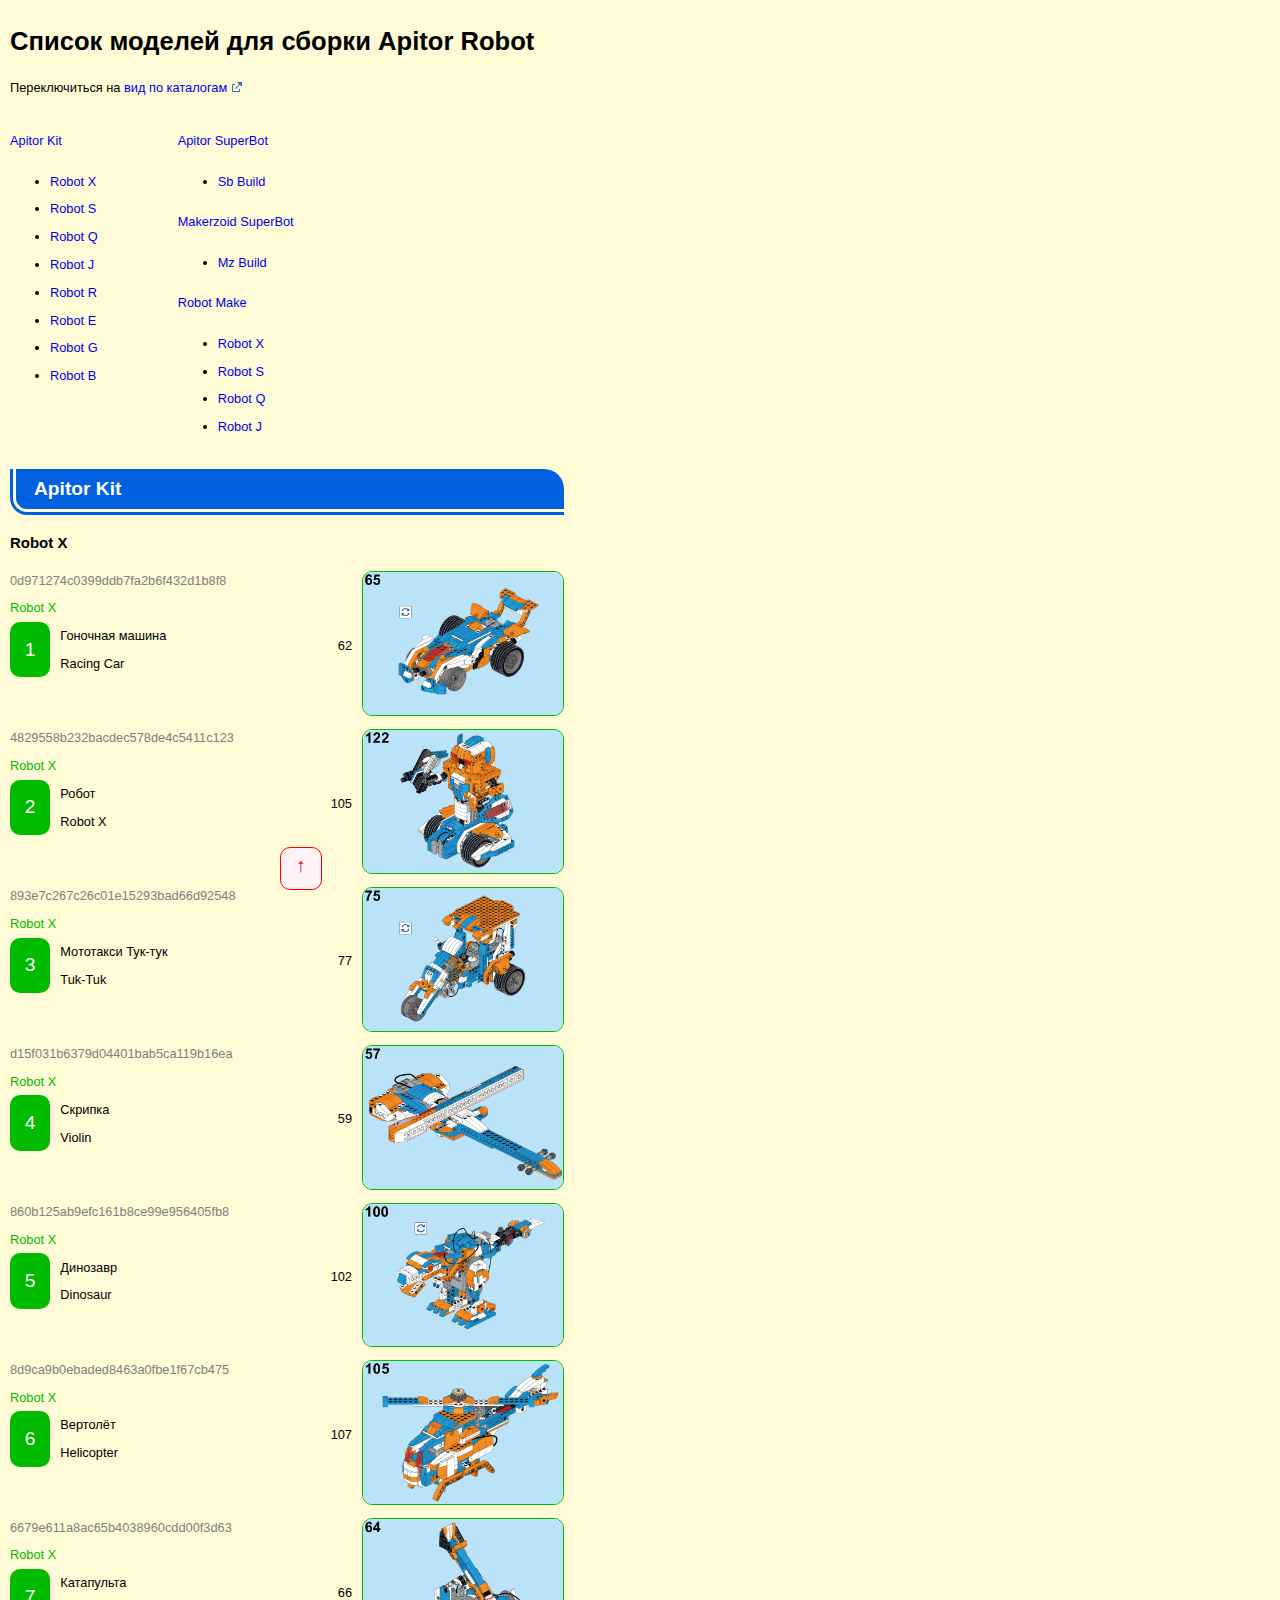
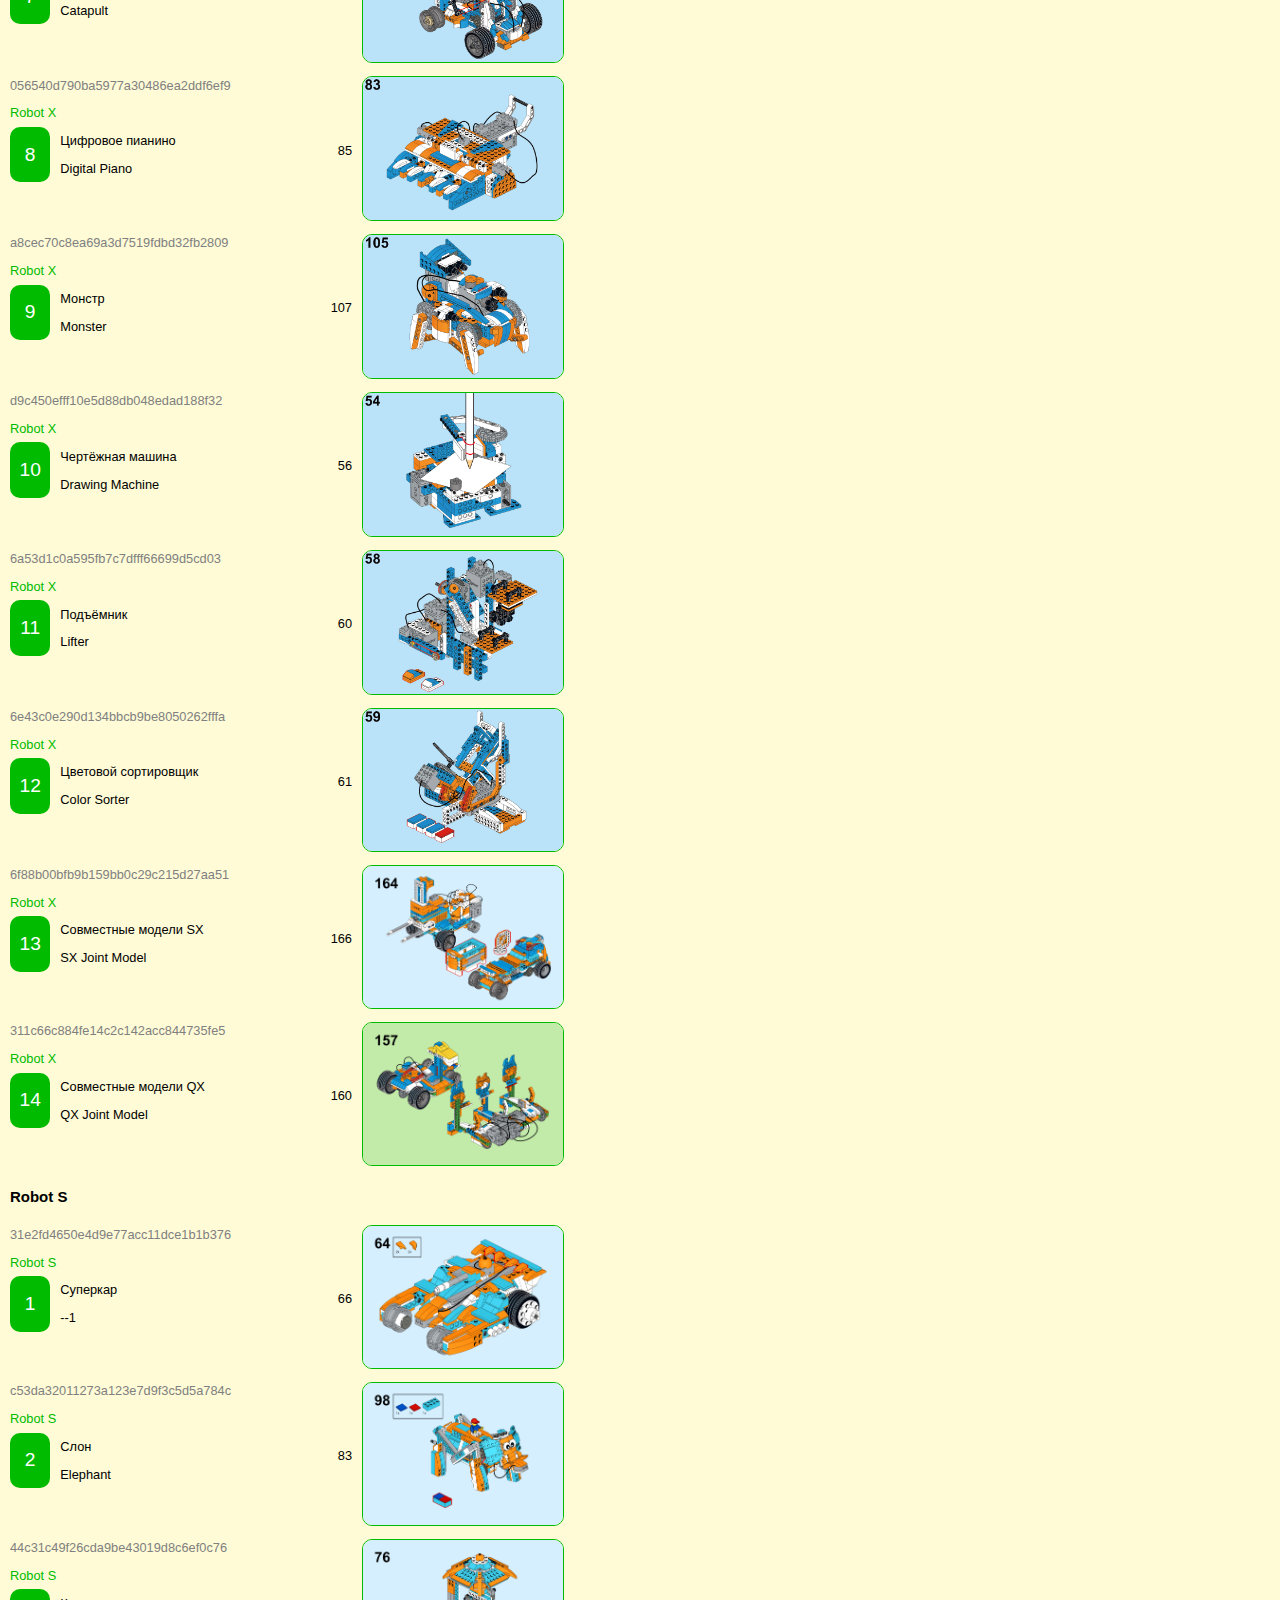
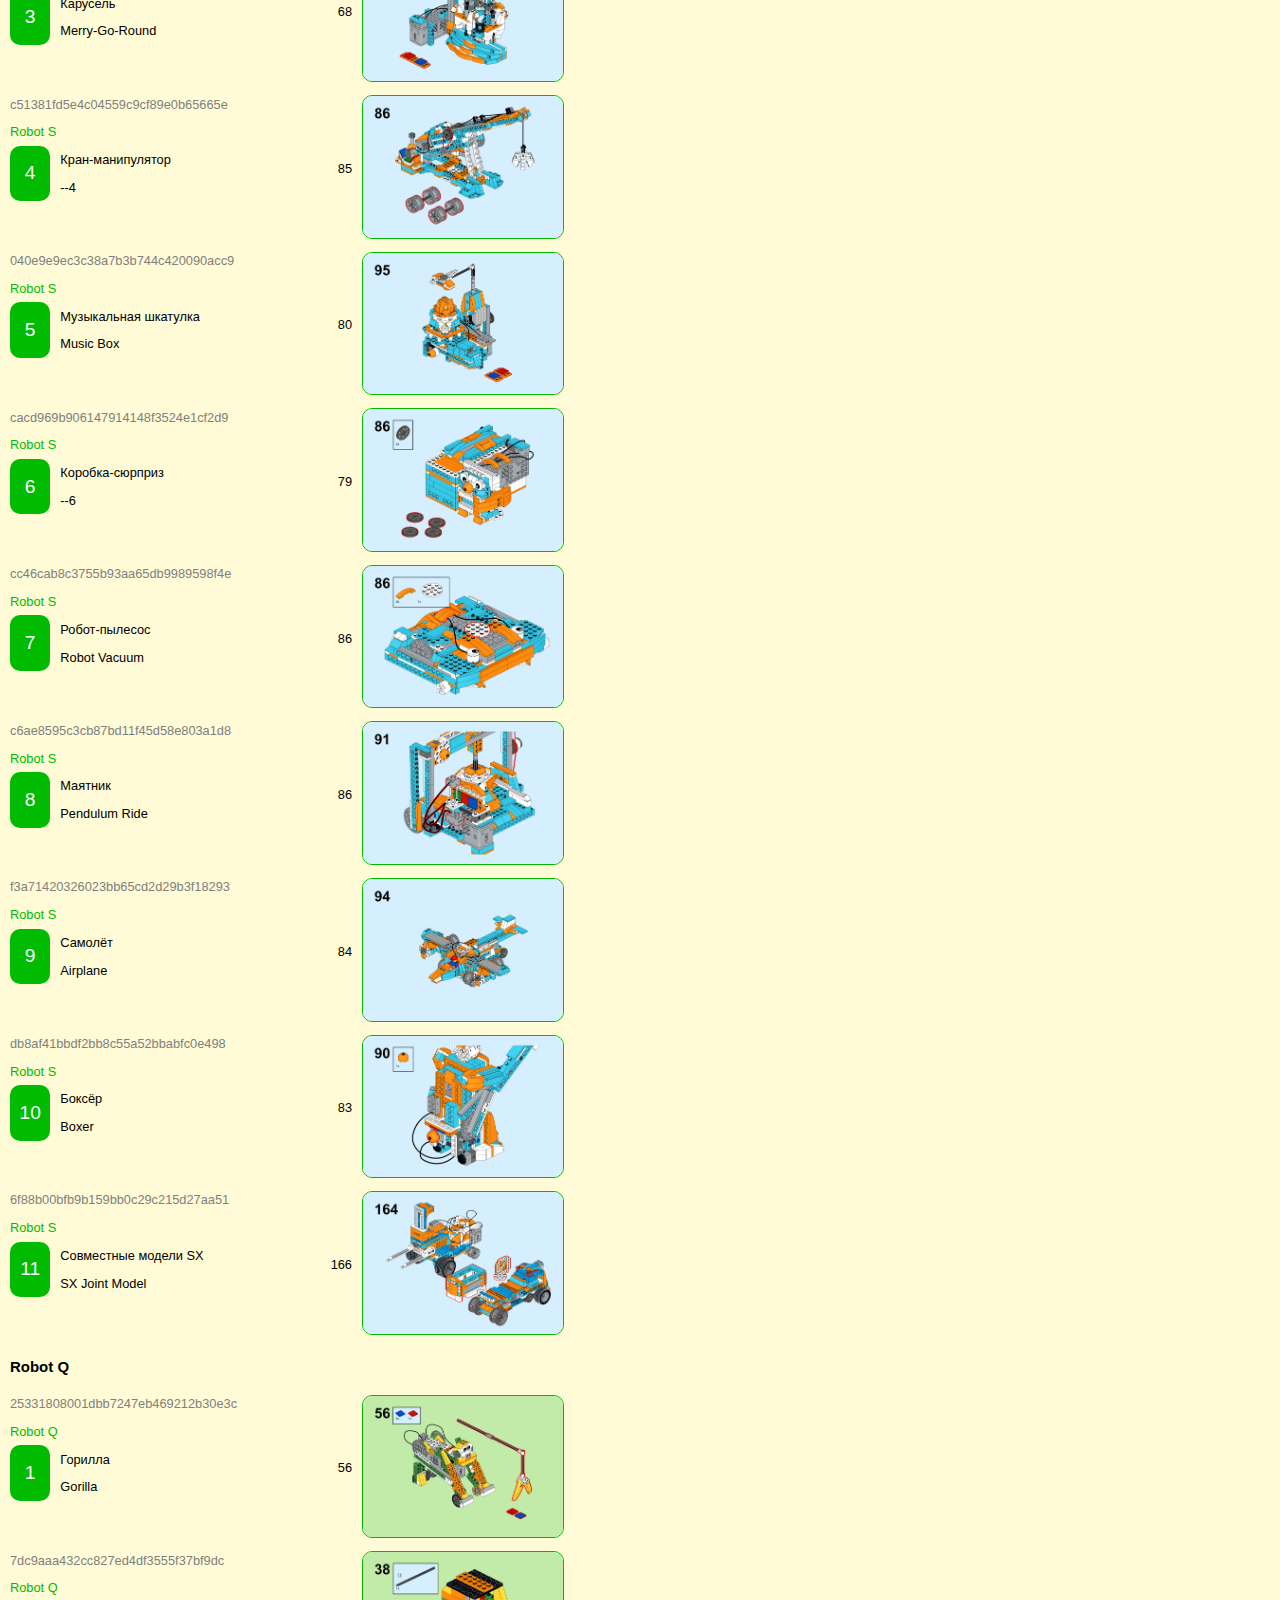
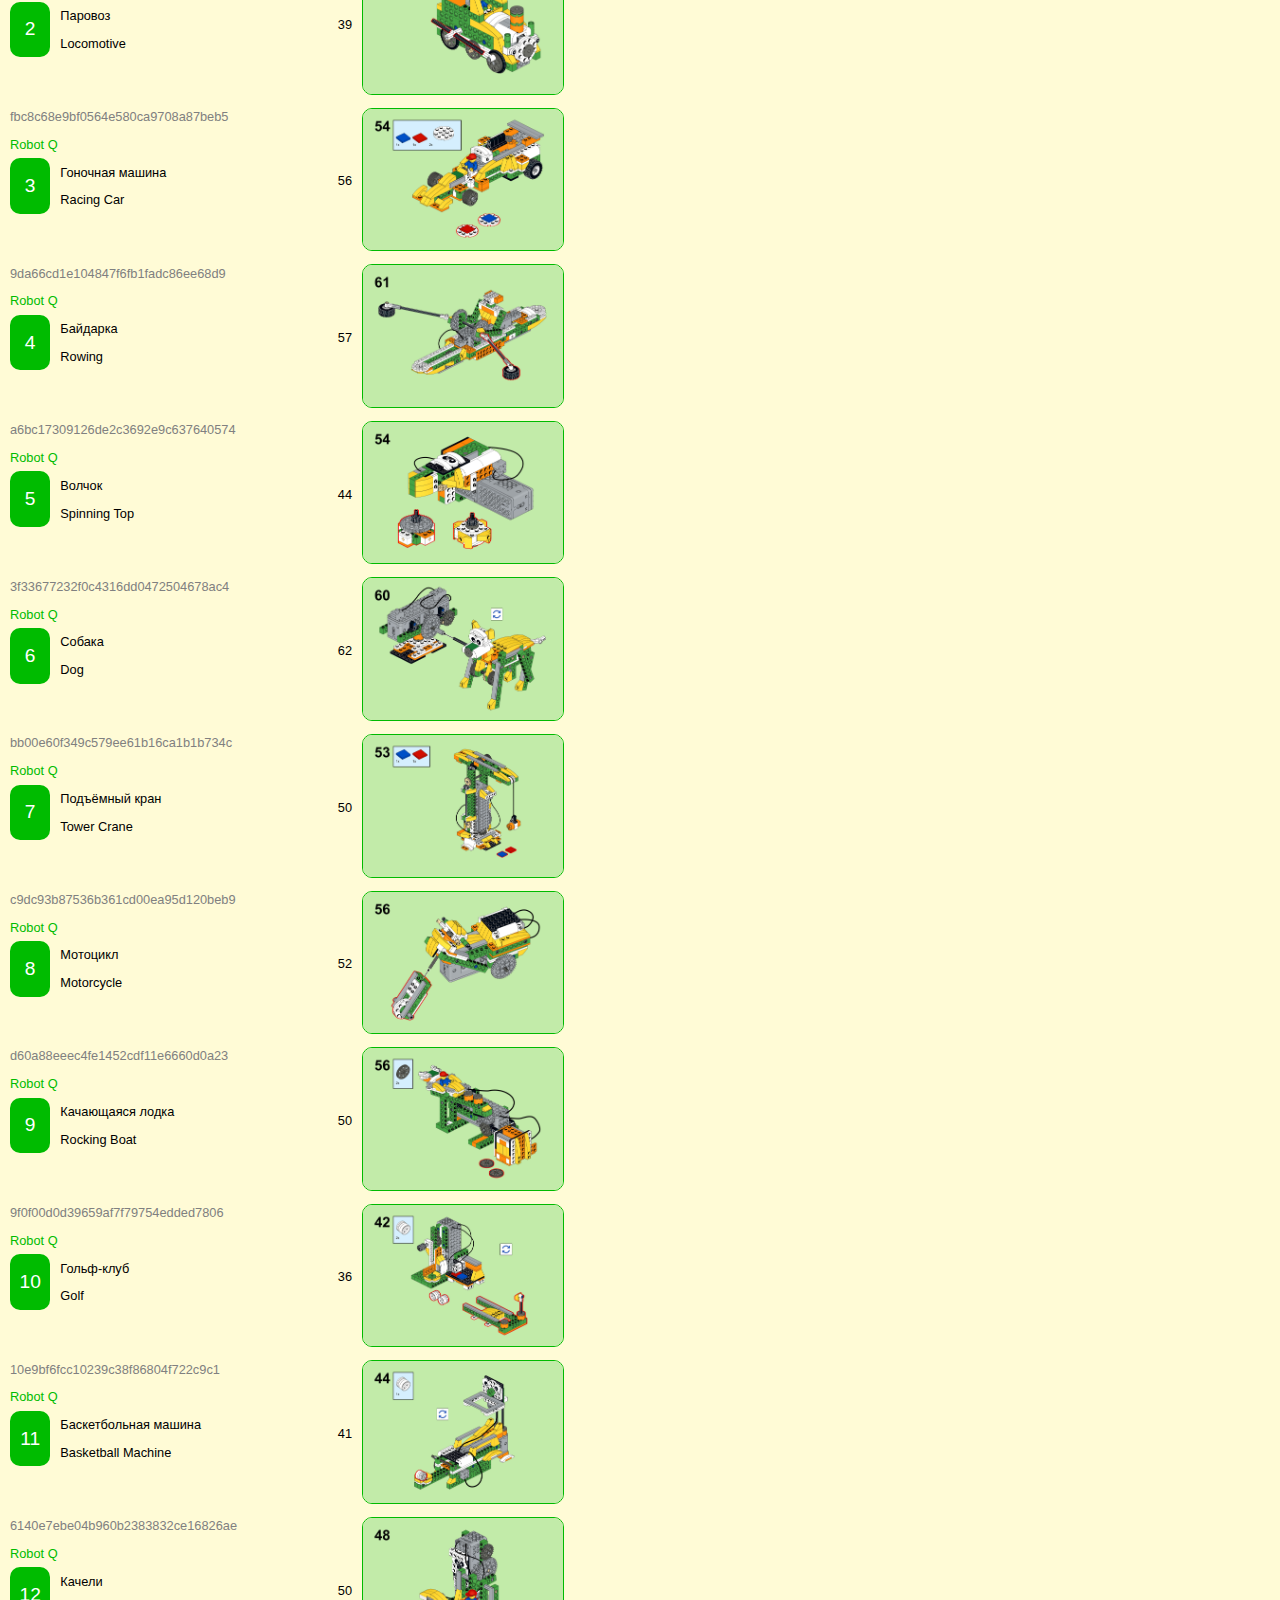
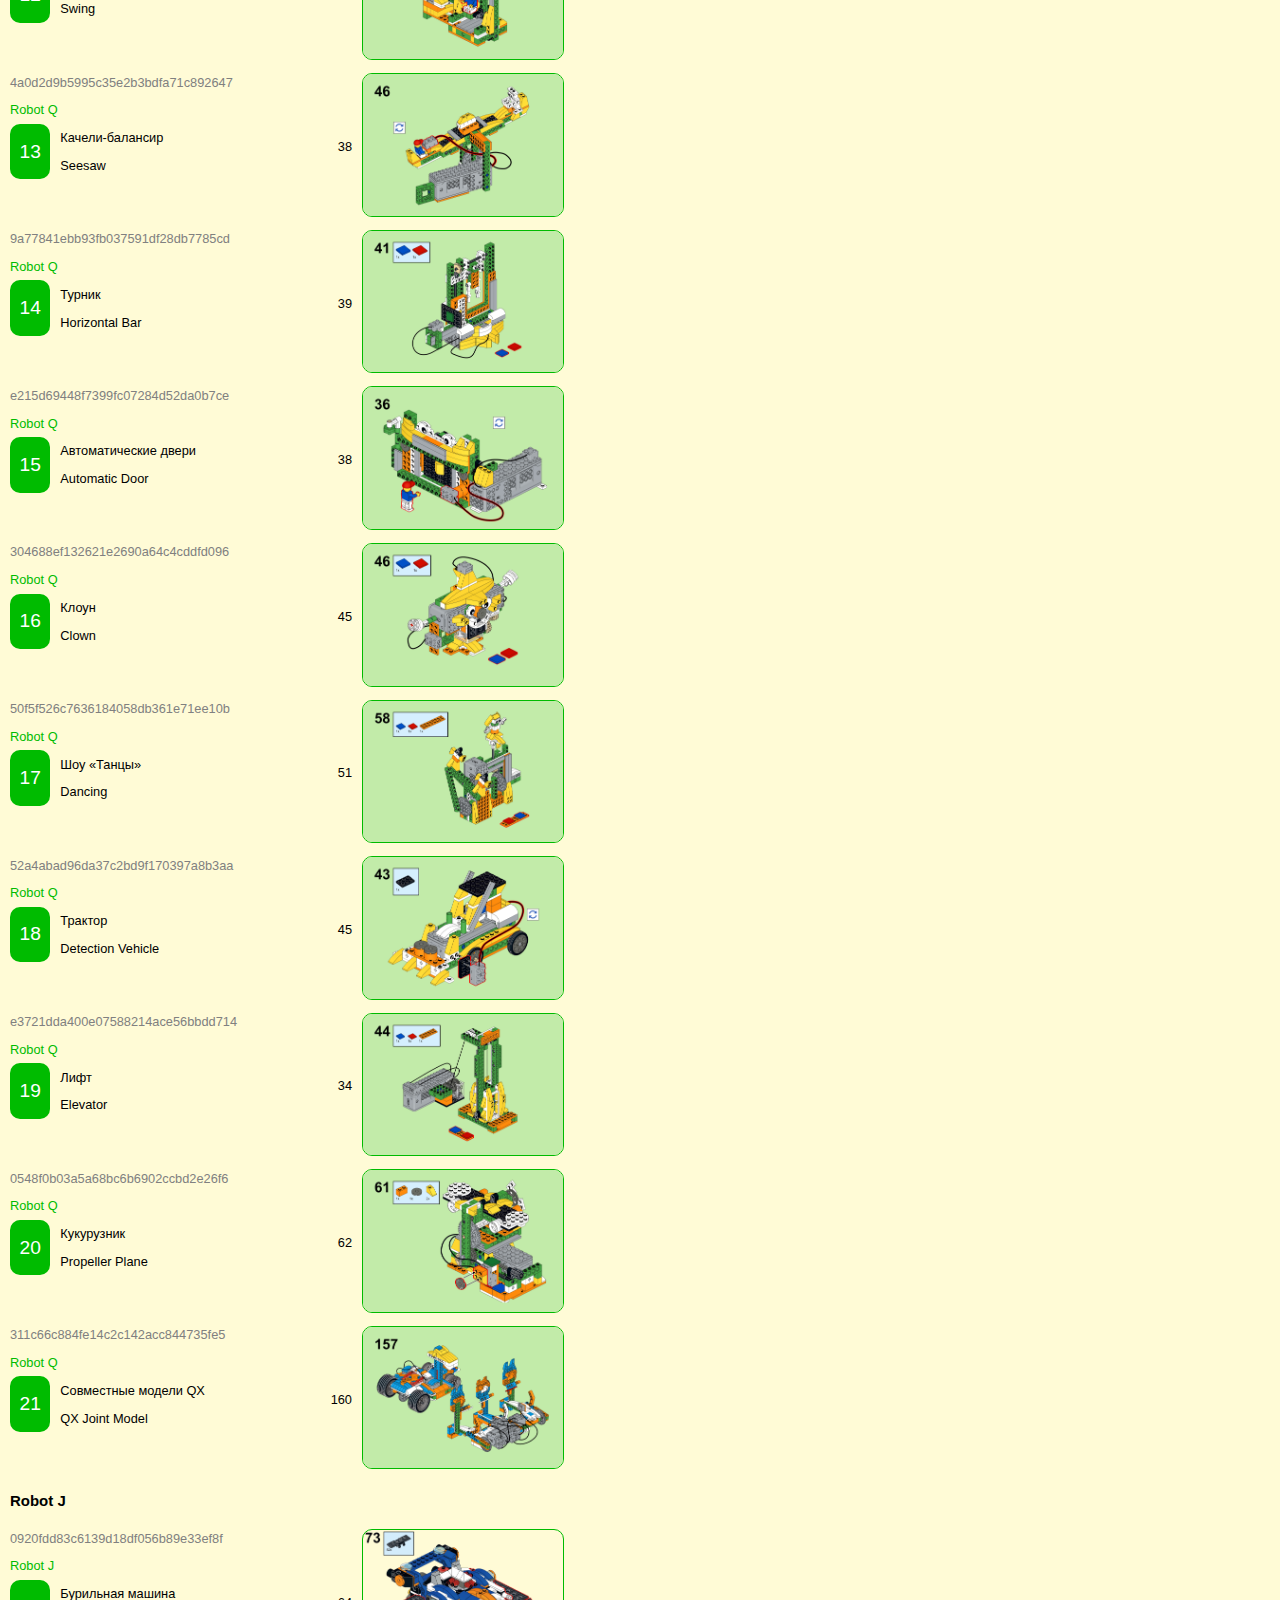
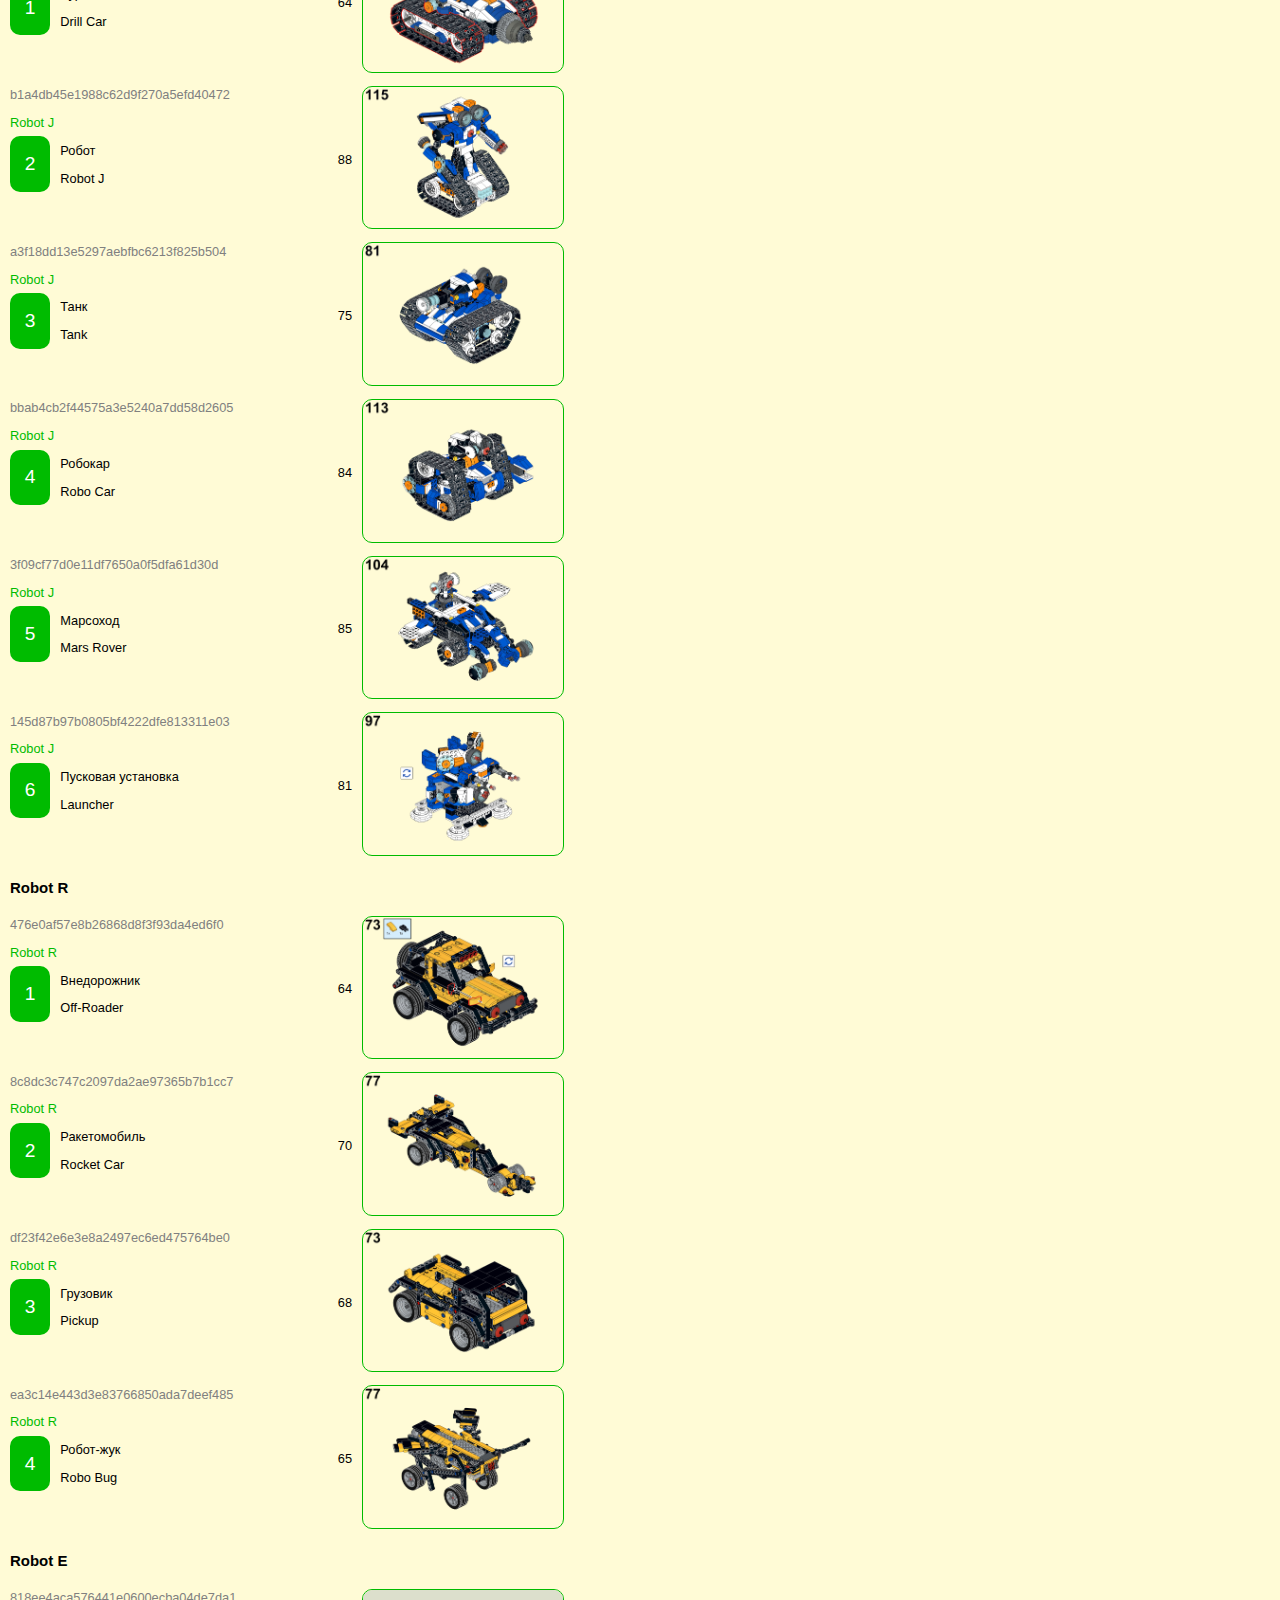
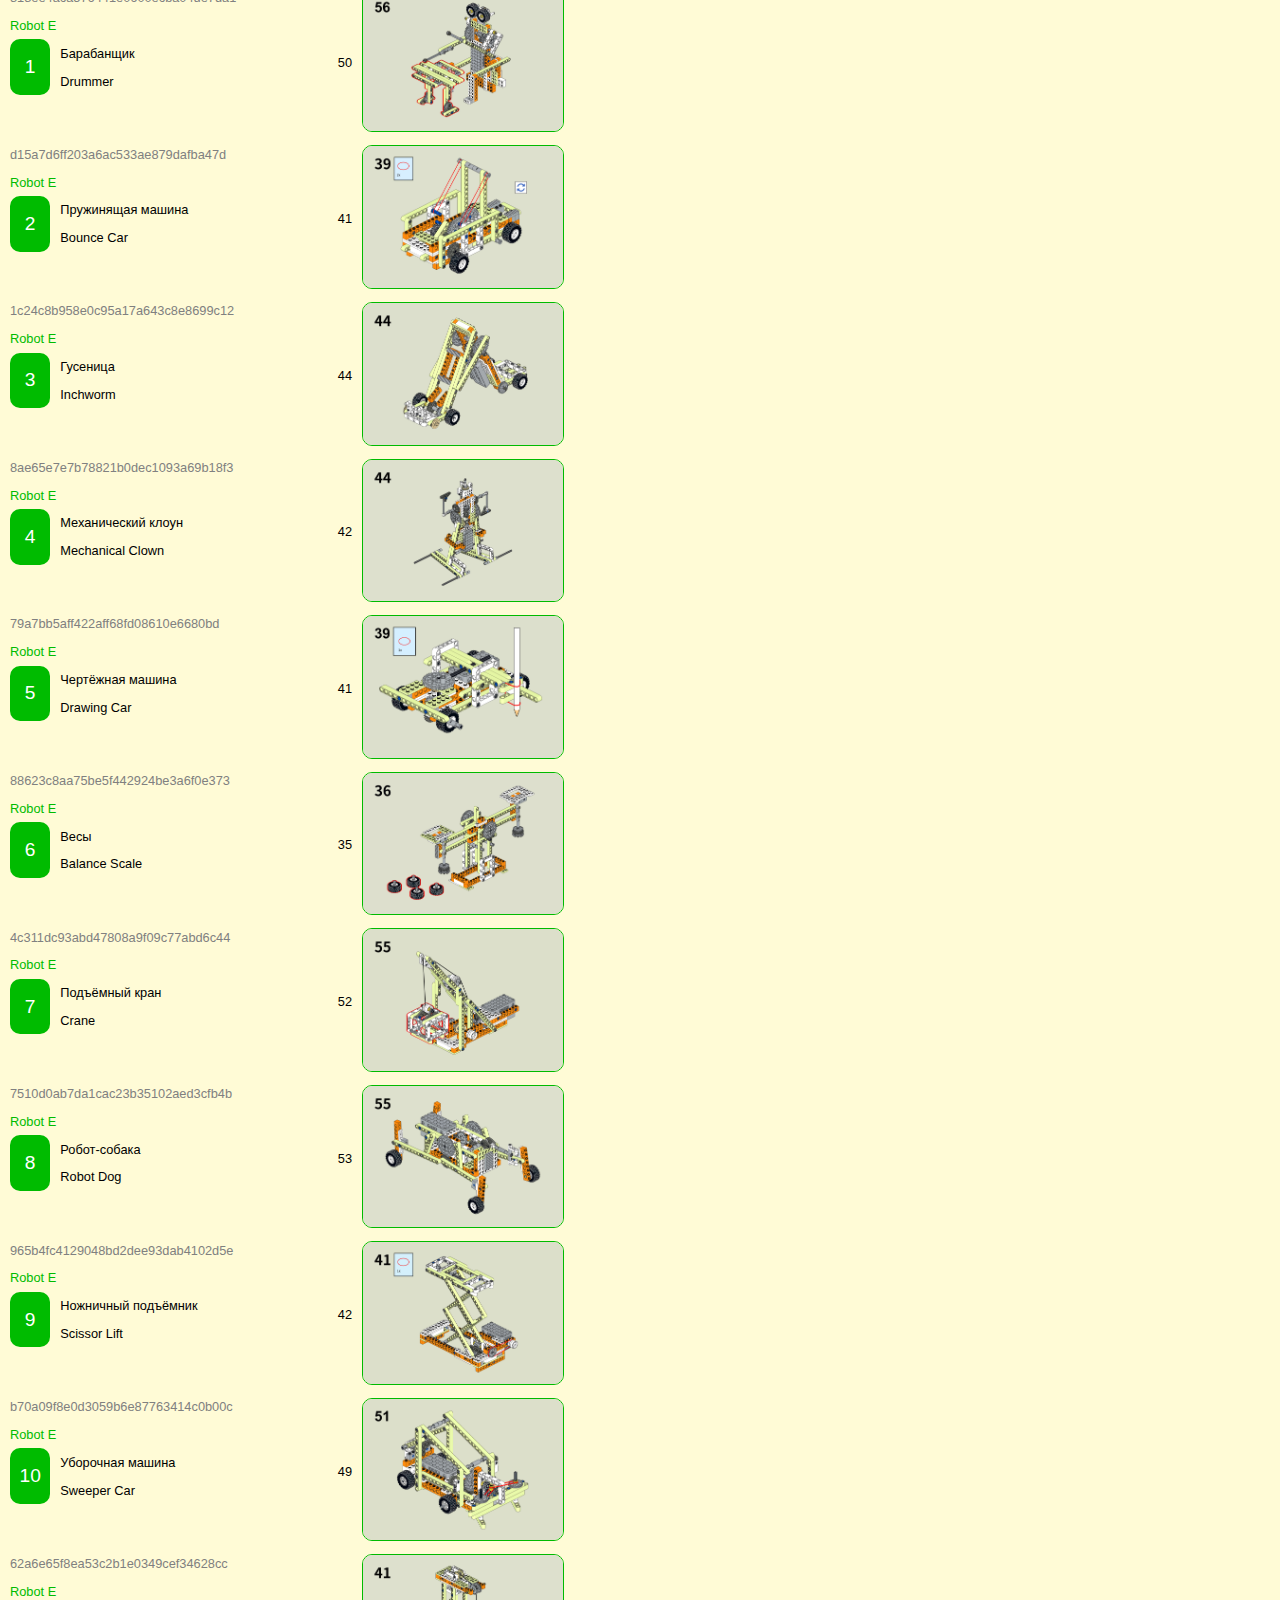
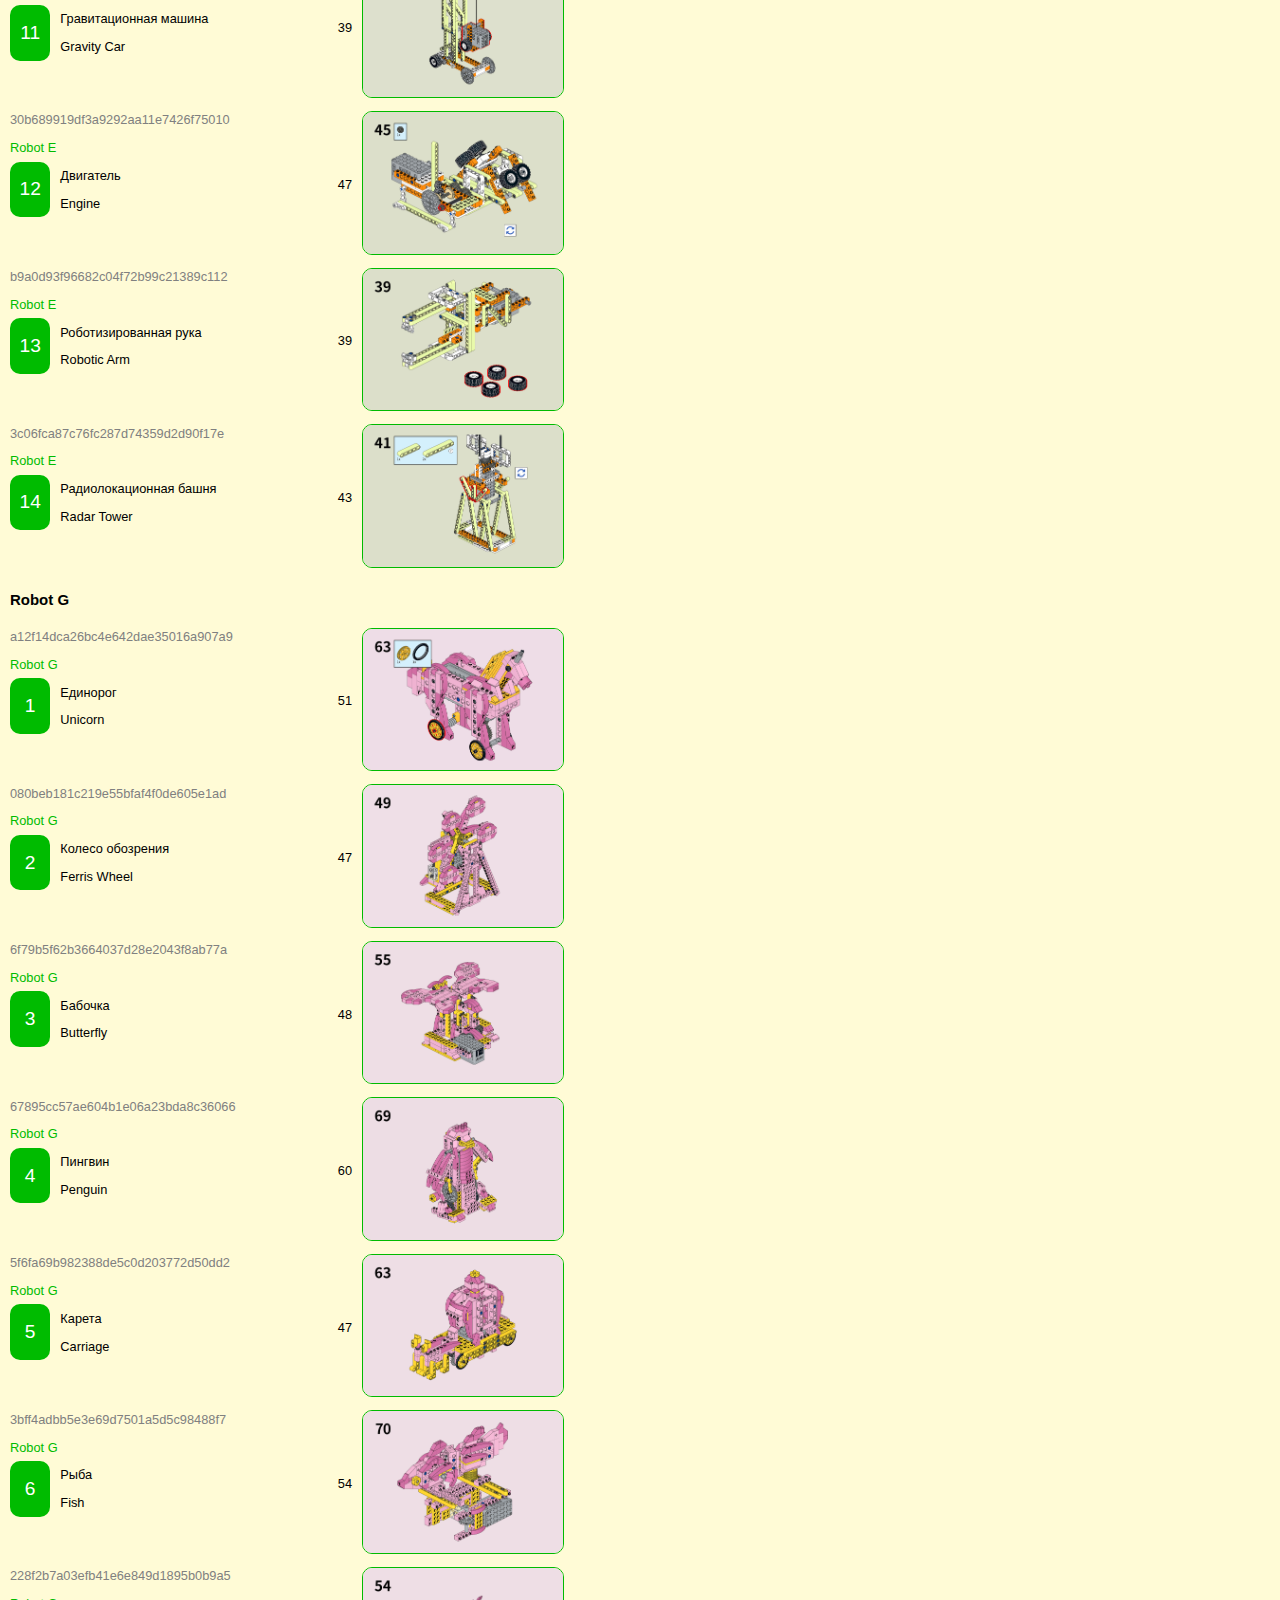
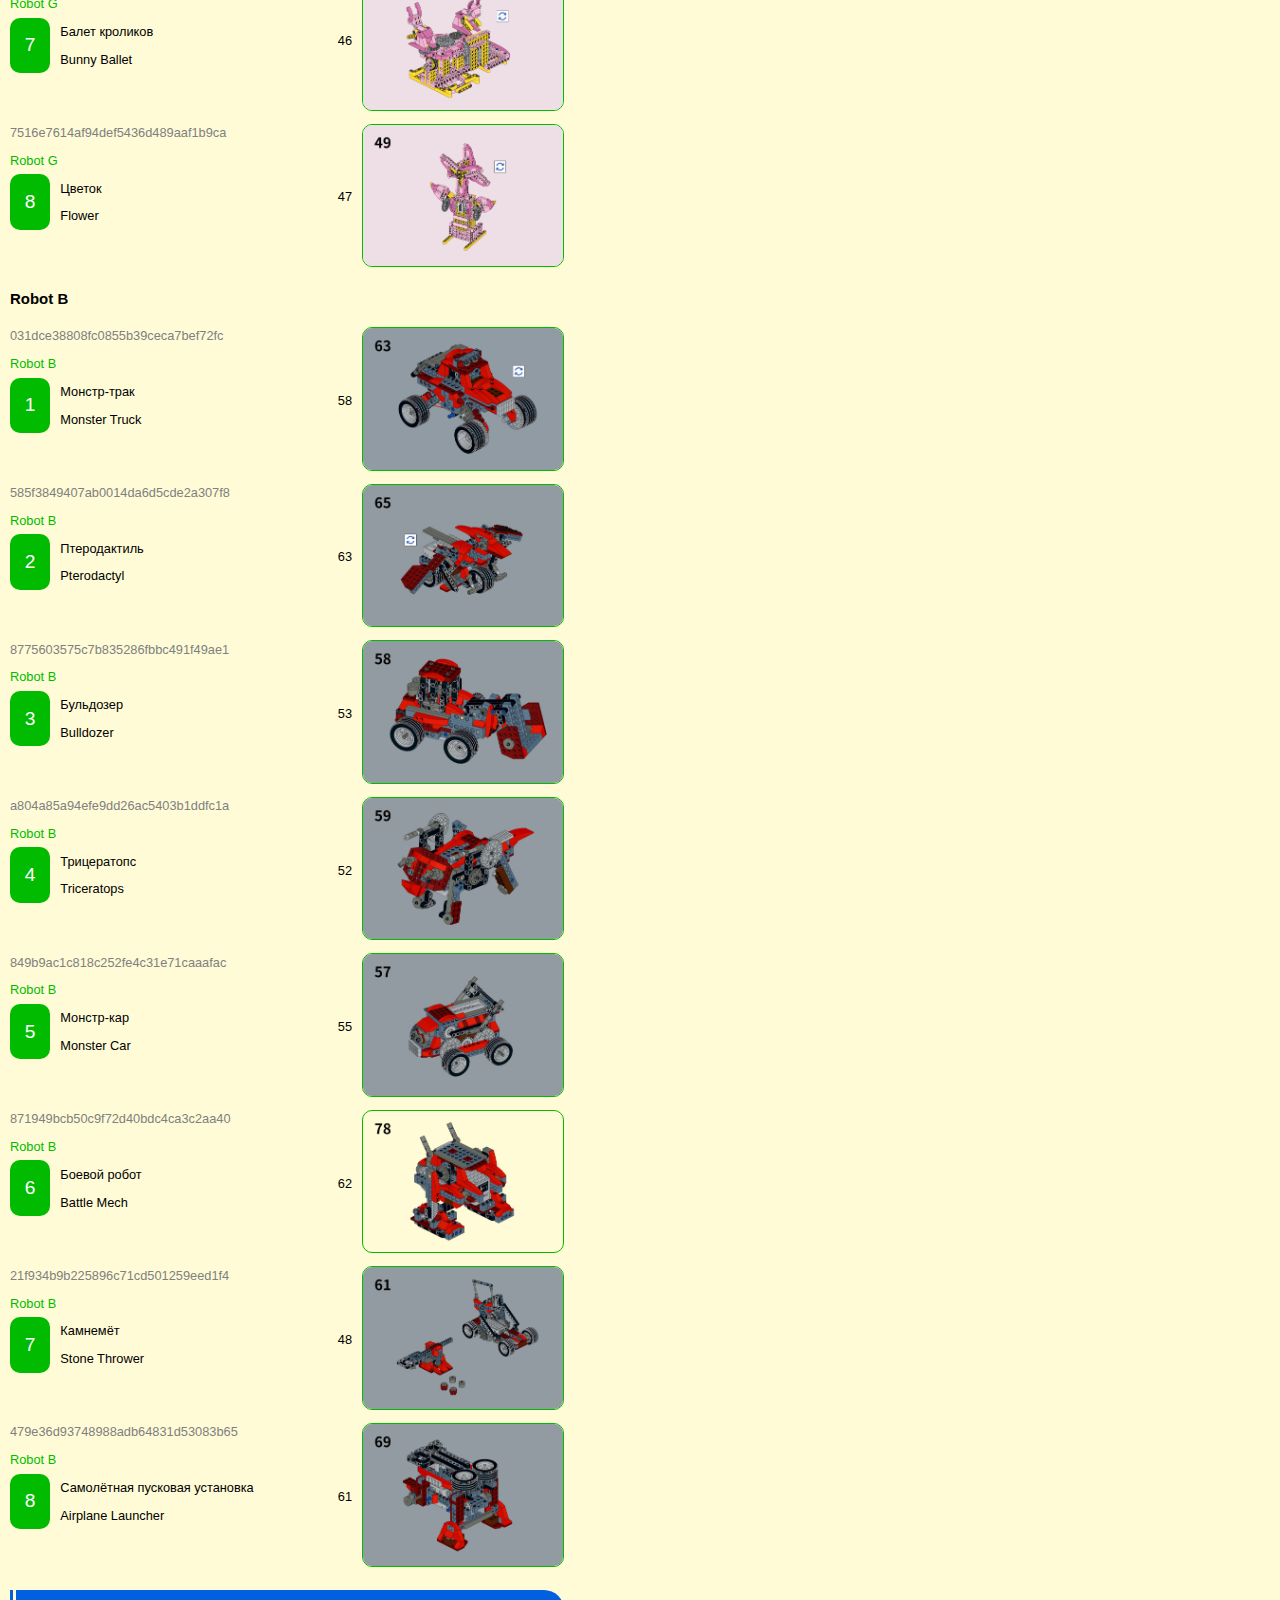
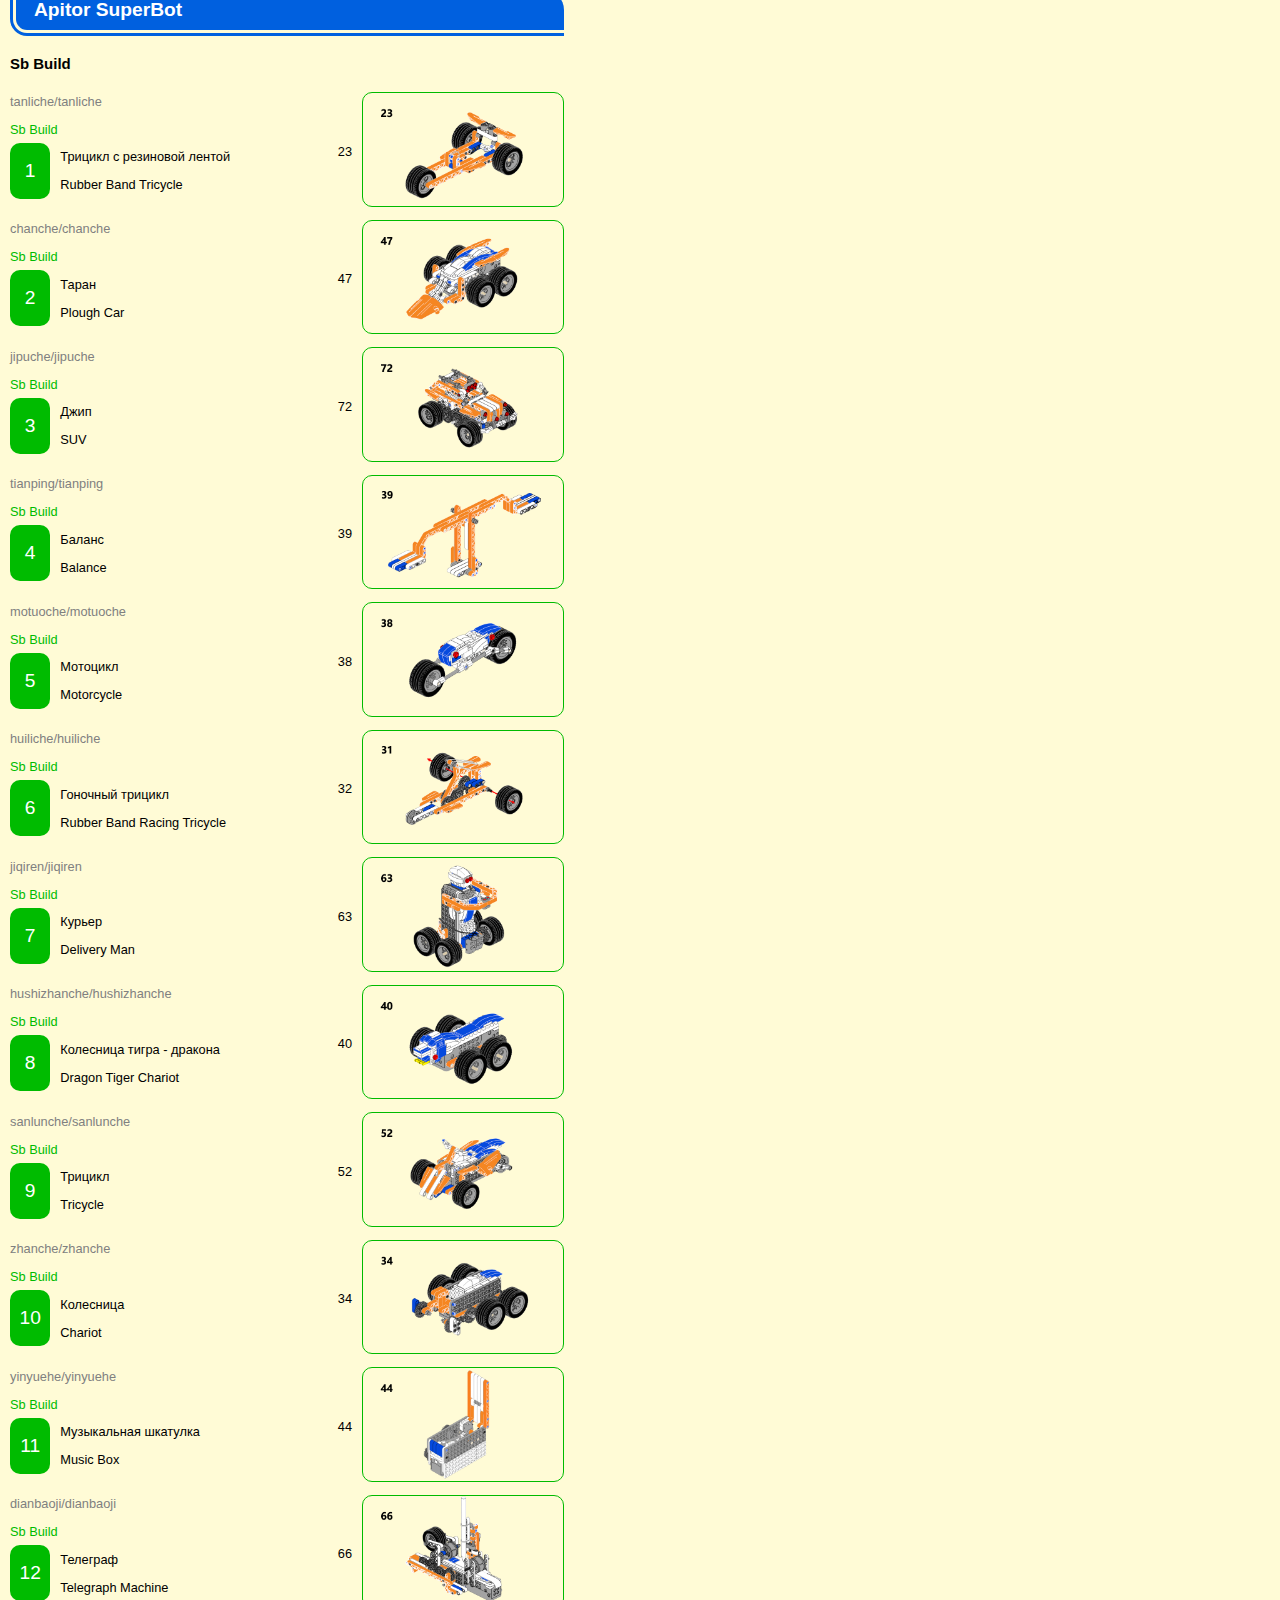
==== commit 4ecdf80c: "Past version from 2024-08-29 18:50 Small text editing." ====
--- a/jiqiren/index.html
+++ b/jiqiren/index.html
@@ -15,19 +15,19 @@
         <p class="link">Переключиться на <a class="goto" href="folder.html">вид по каталогам</a></p>
         <p></p>
         <p></p>
-        
+
         <nav>
             <div class="nav_menu left_menu"></div>
             <div class="nav_menu right_menu"></div>
         </nav>
-        
+
         <div id="content">
             <div id="wrapper"></div>
         </div>
     </div>
-    
+
     <div class="arrow_top"><a href="#toplink" title="Наверх">↑</a></div>
-    
+
     <script type="text/javascript">
     tool.model.printTable();
     </script>
--- a/jiqiren/style/index.css
+++ b/jiqiren/style/index.css
@@ -17,10 +17,6 @@
     background: var(--bg-yellow);
     margin: 0;
     padding: 0;
-}
-
-.td {
-    padding: 2px 10px;
 }
 
 a {
@@ -76,8 +72,7 @@
 }
 
 a.goto {
-    background: no-repeat url(../img/external_link.svg);
-    background-position: right center;
+    background: url(../img/external_link.svg) right center no-repeat;
     background-size: 12px;
     padding-right: 16px;
 }
@@ -90,6 +85,7 @@
 
 .arrow_top a {
     display: block;
+    padding: 0.4em 0 0.6em 0;
     background: var(--bg-red);
     color: var(--border-red);
     border: 1px solid var(--border-red);
@@ -112,7 +108,6 @@
 .arrow_top a {
     font-size: 1.5em;
     border-radius: var(--soft-radius);
-    padding: 0.5em 0;
     width: 2.1em;
     text-align: center;
 }
@@ -151,4 +146,5 @@
 .index_value {
     width: 32px;
     text-align: right;
+    padding: 2px 10px;
 }
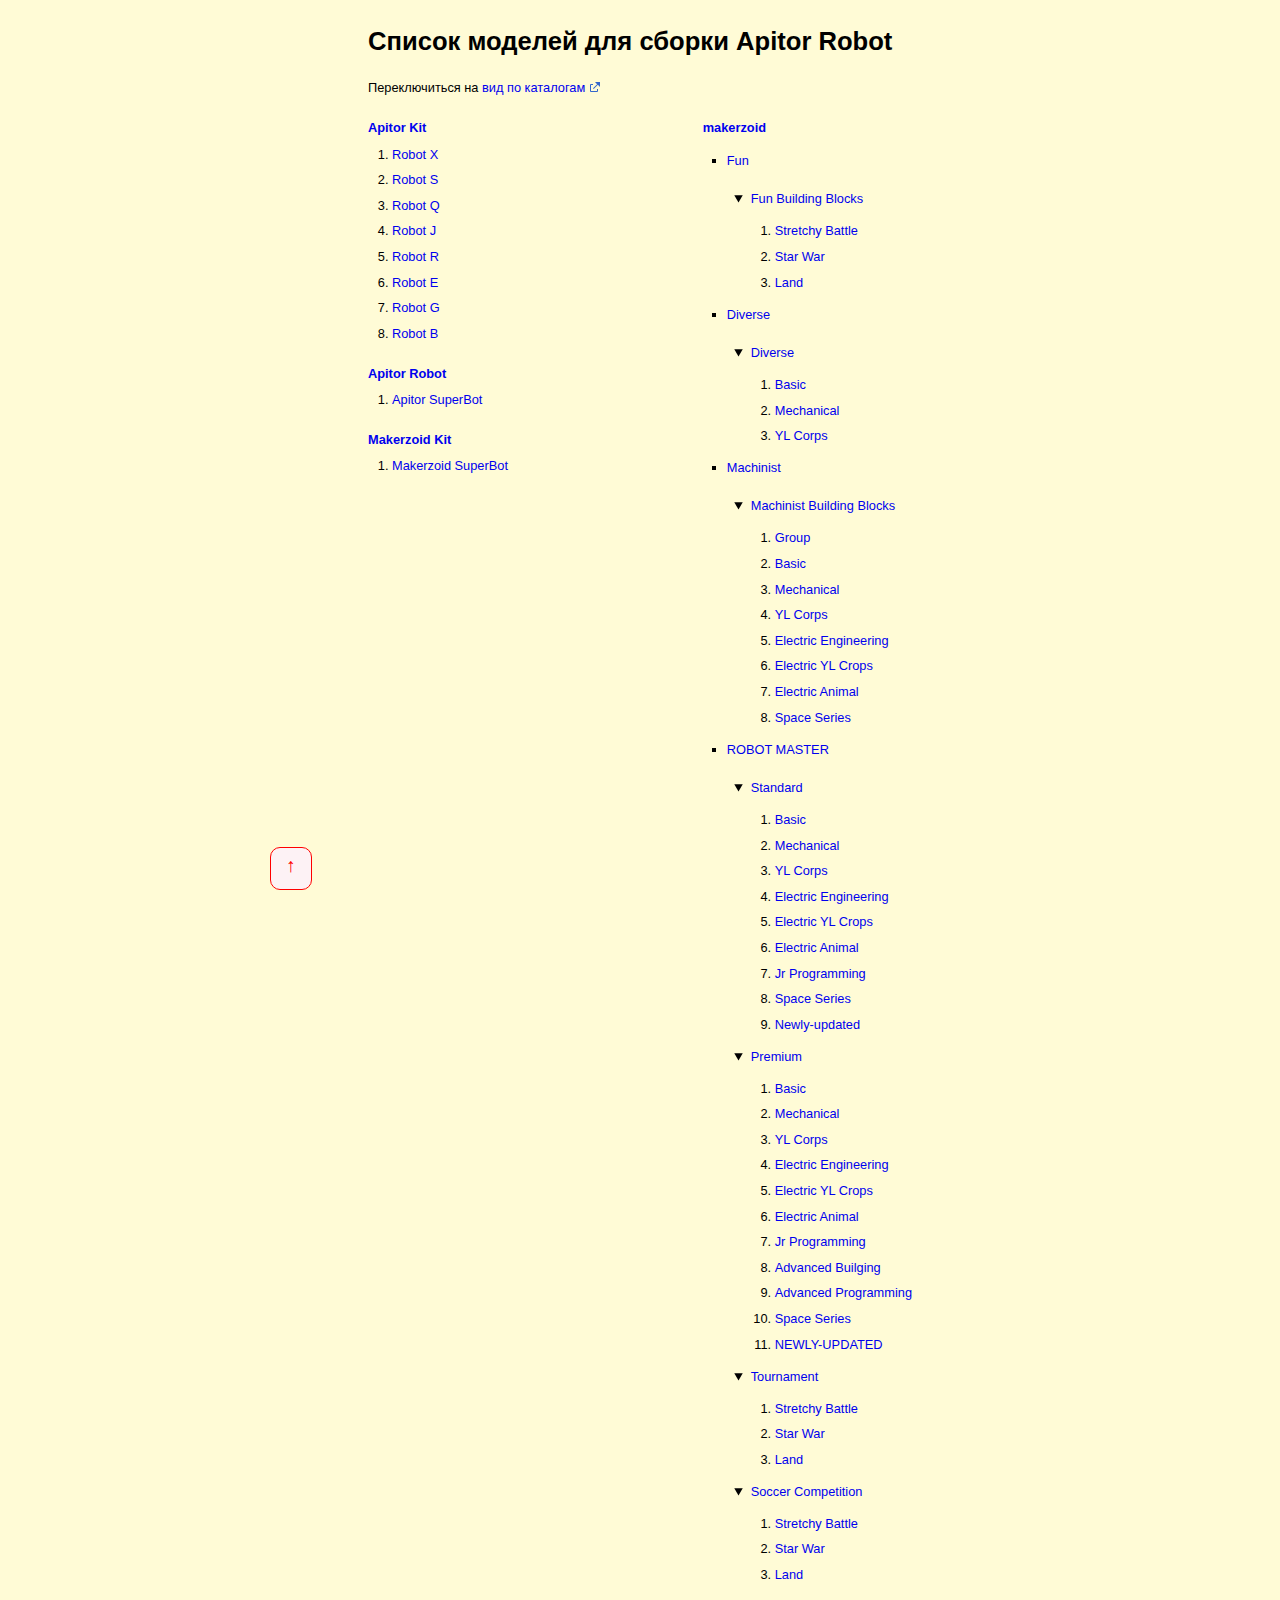
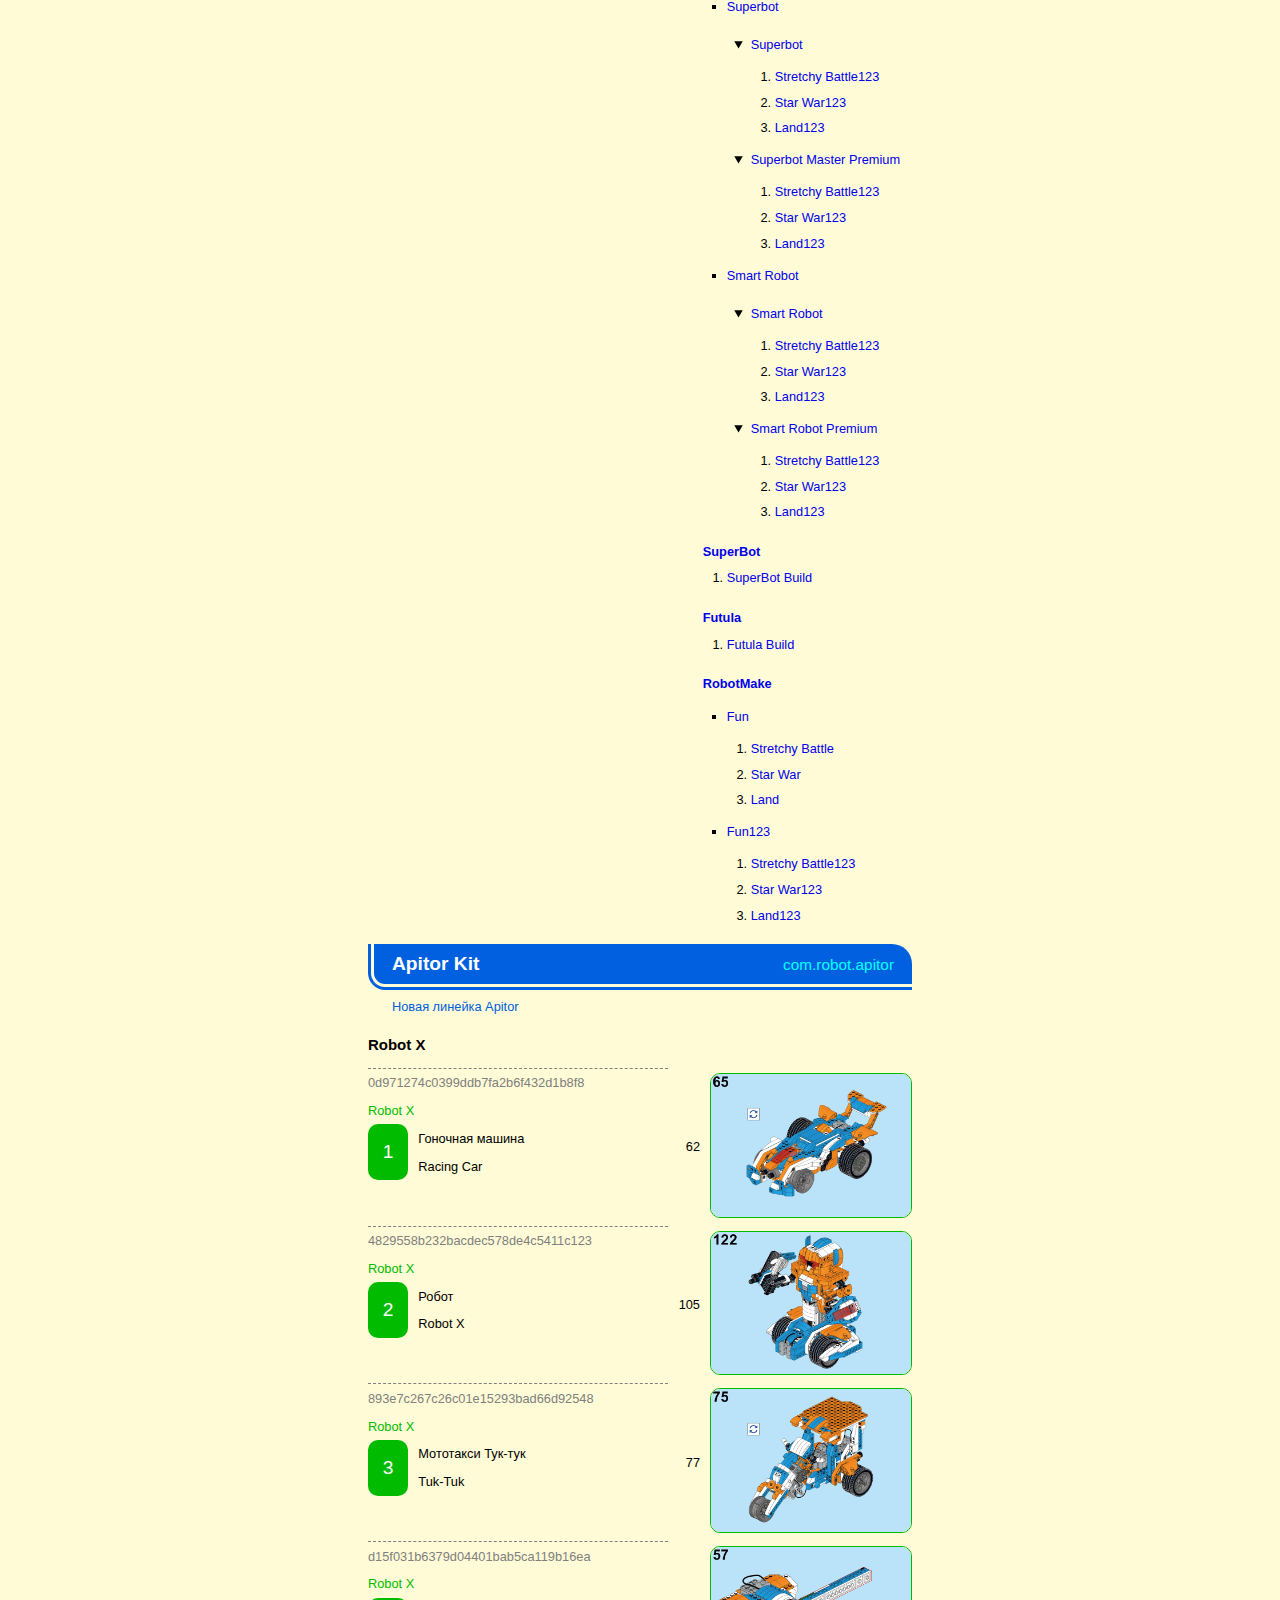
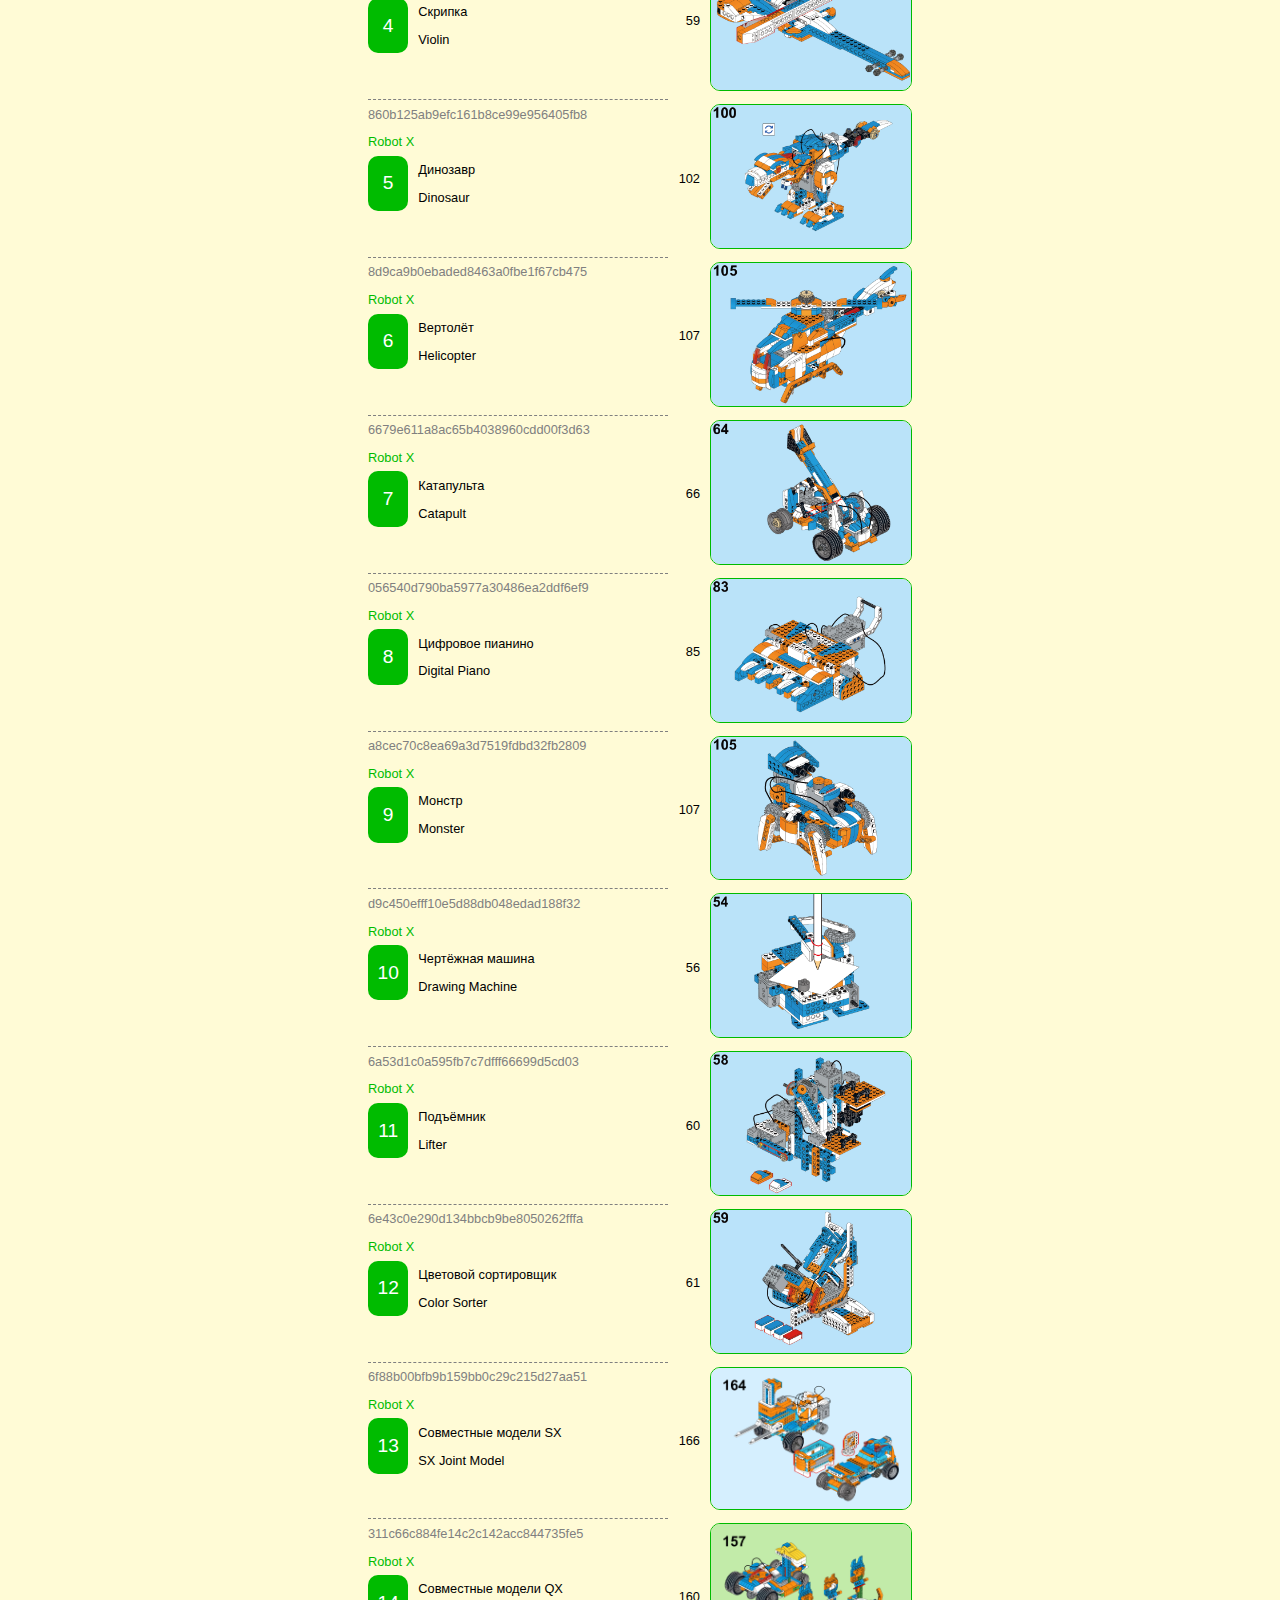
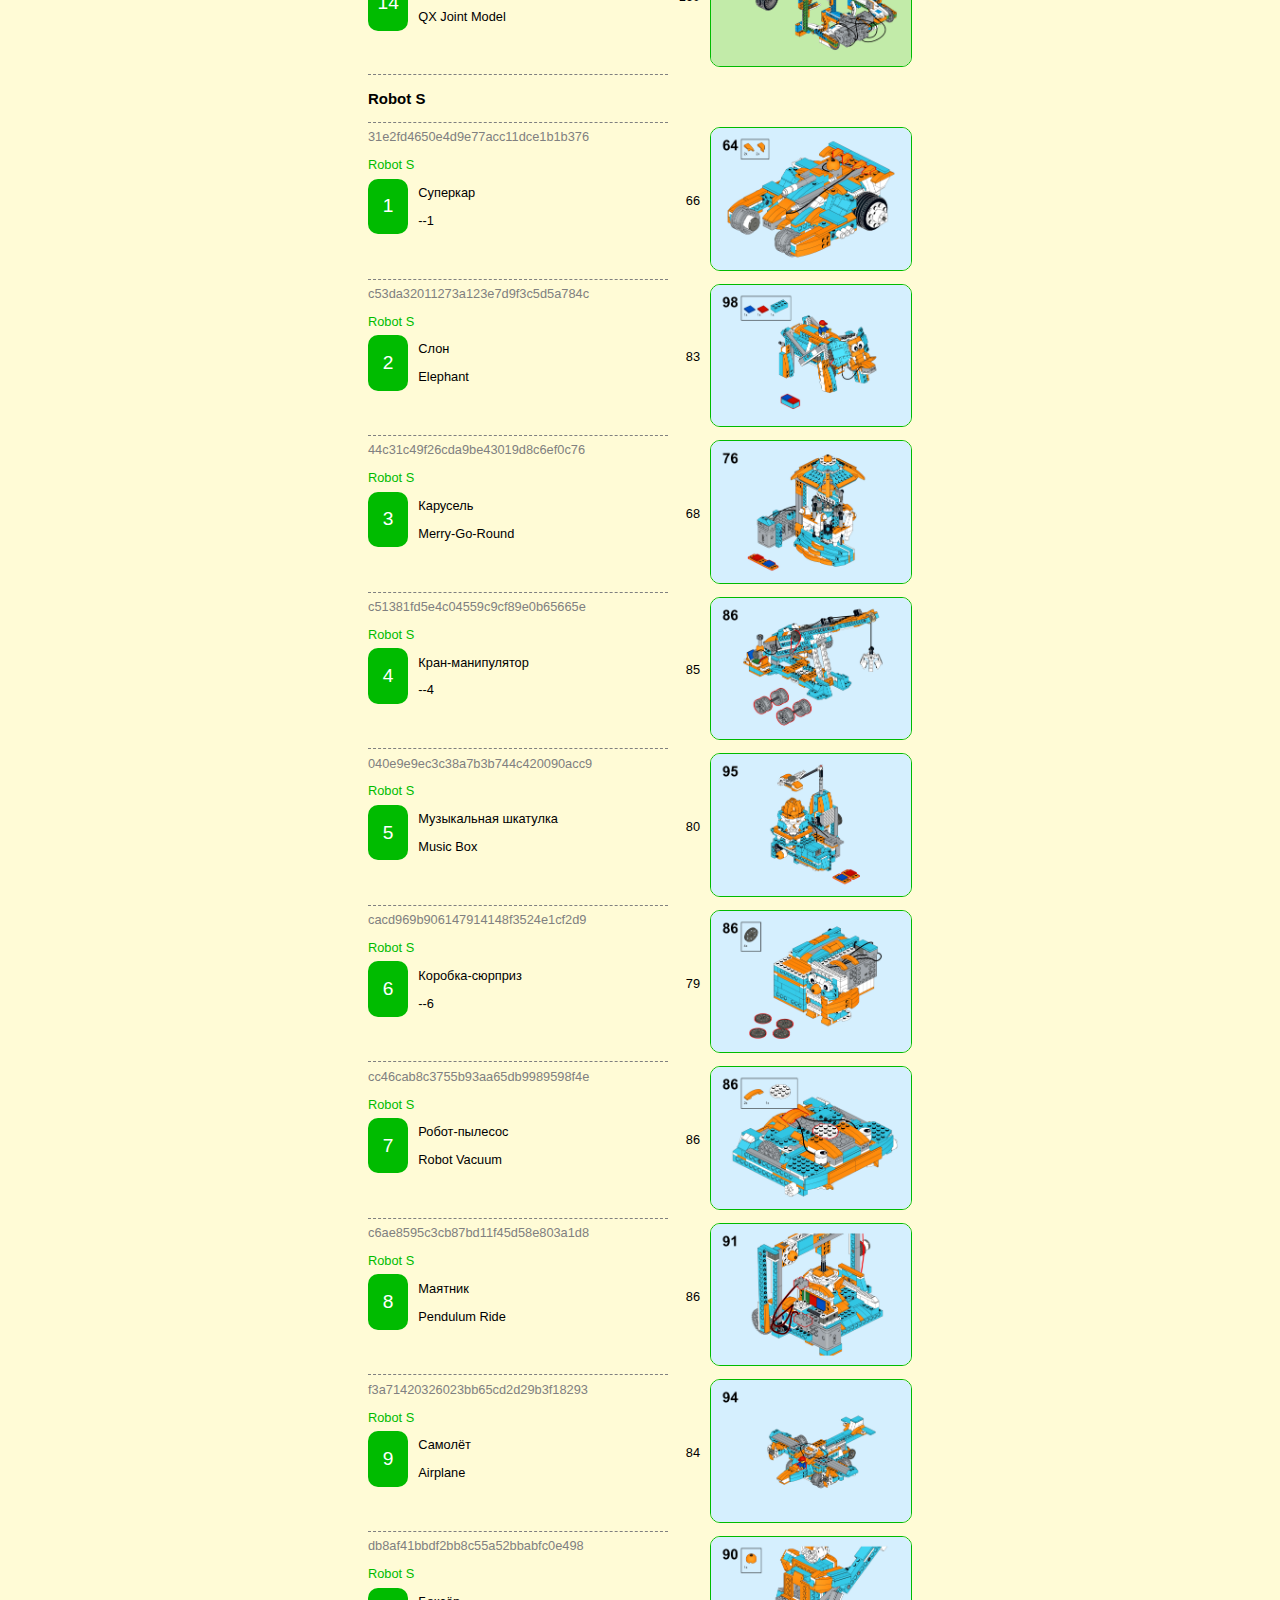
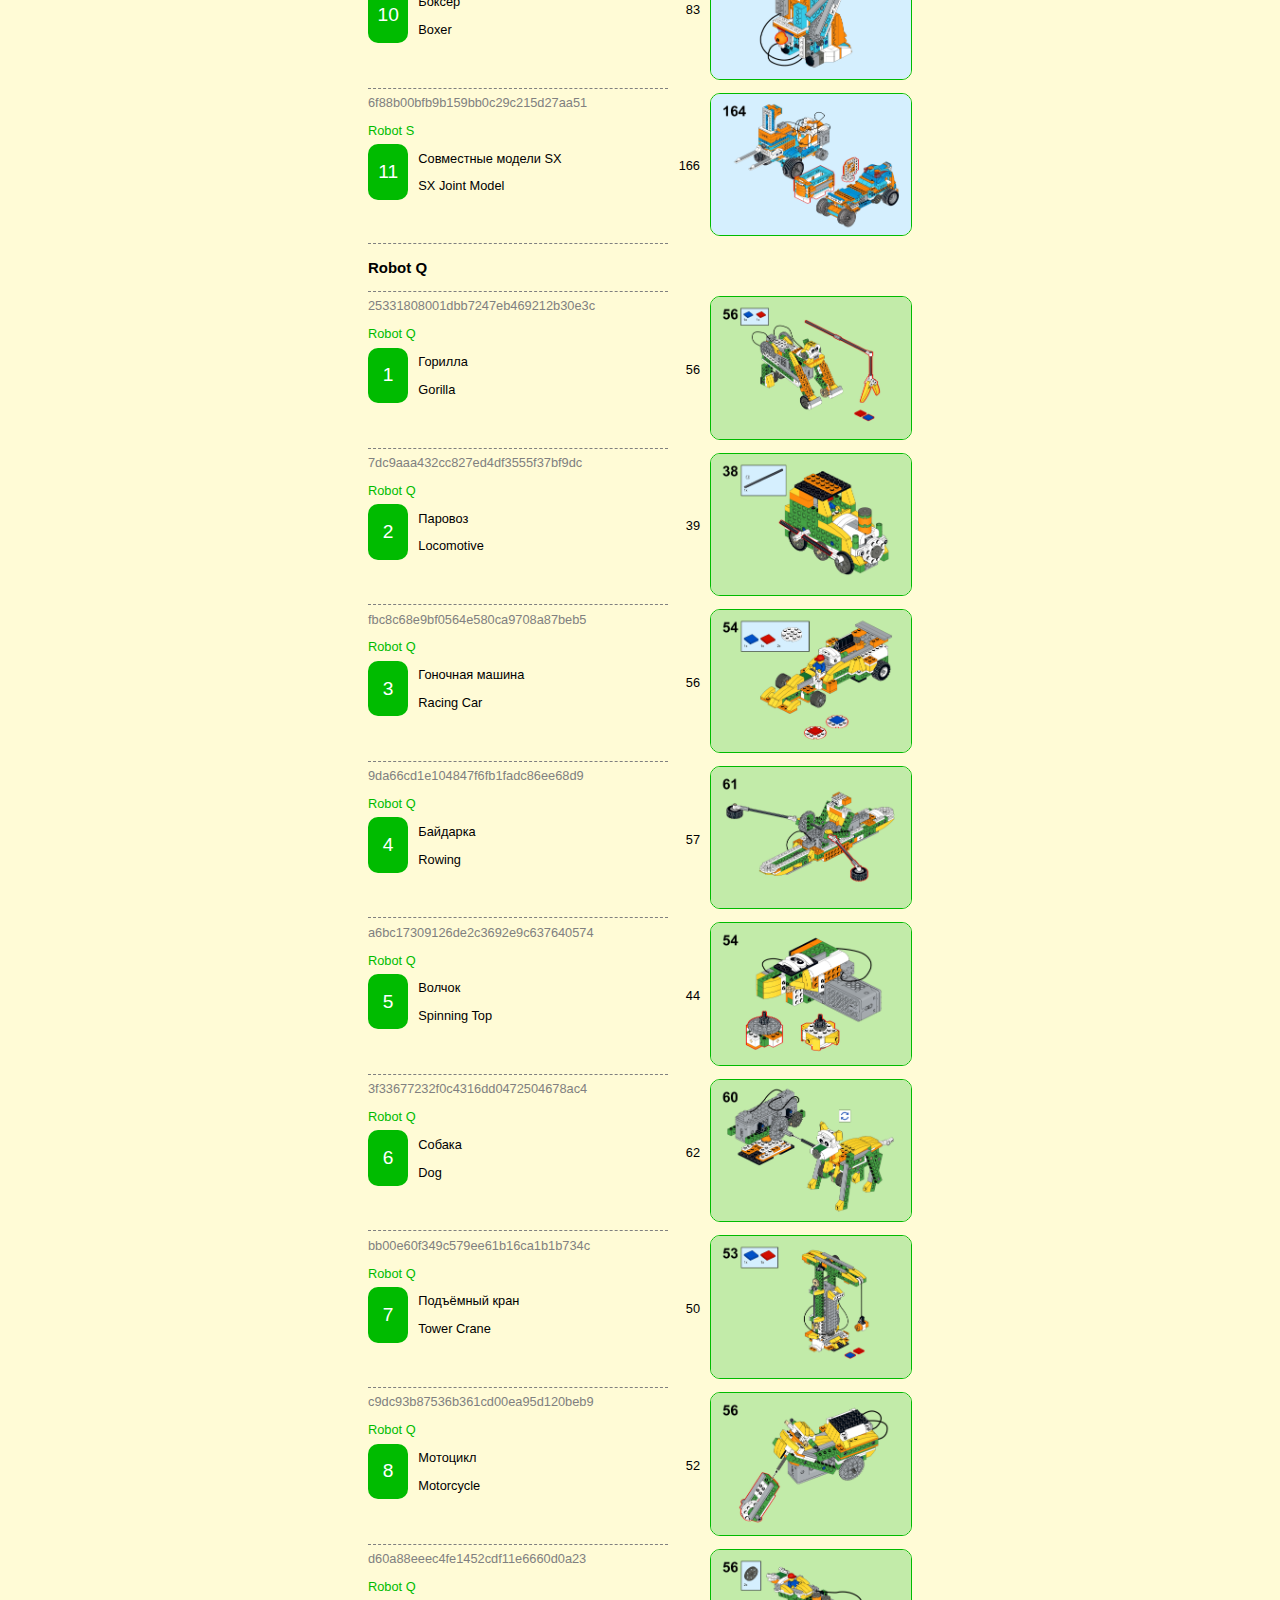
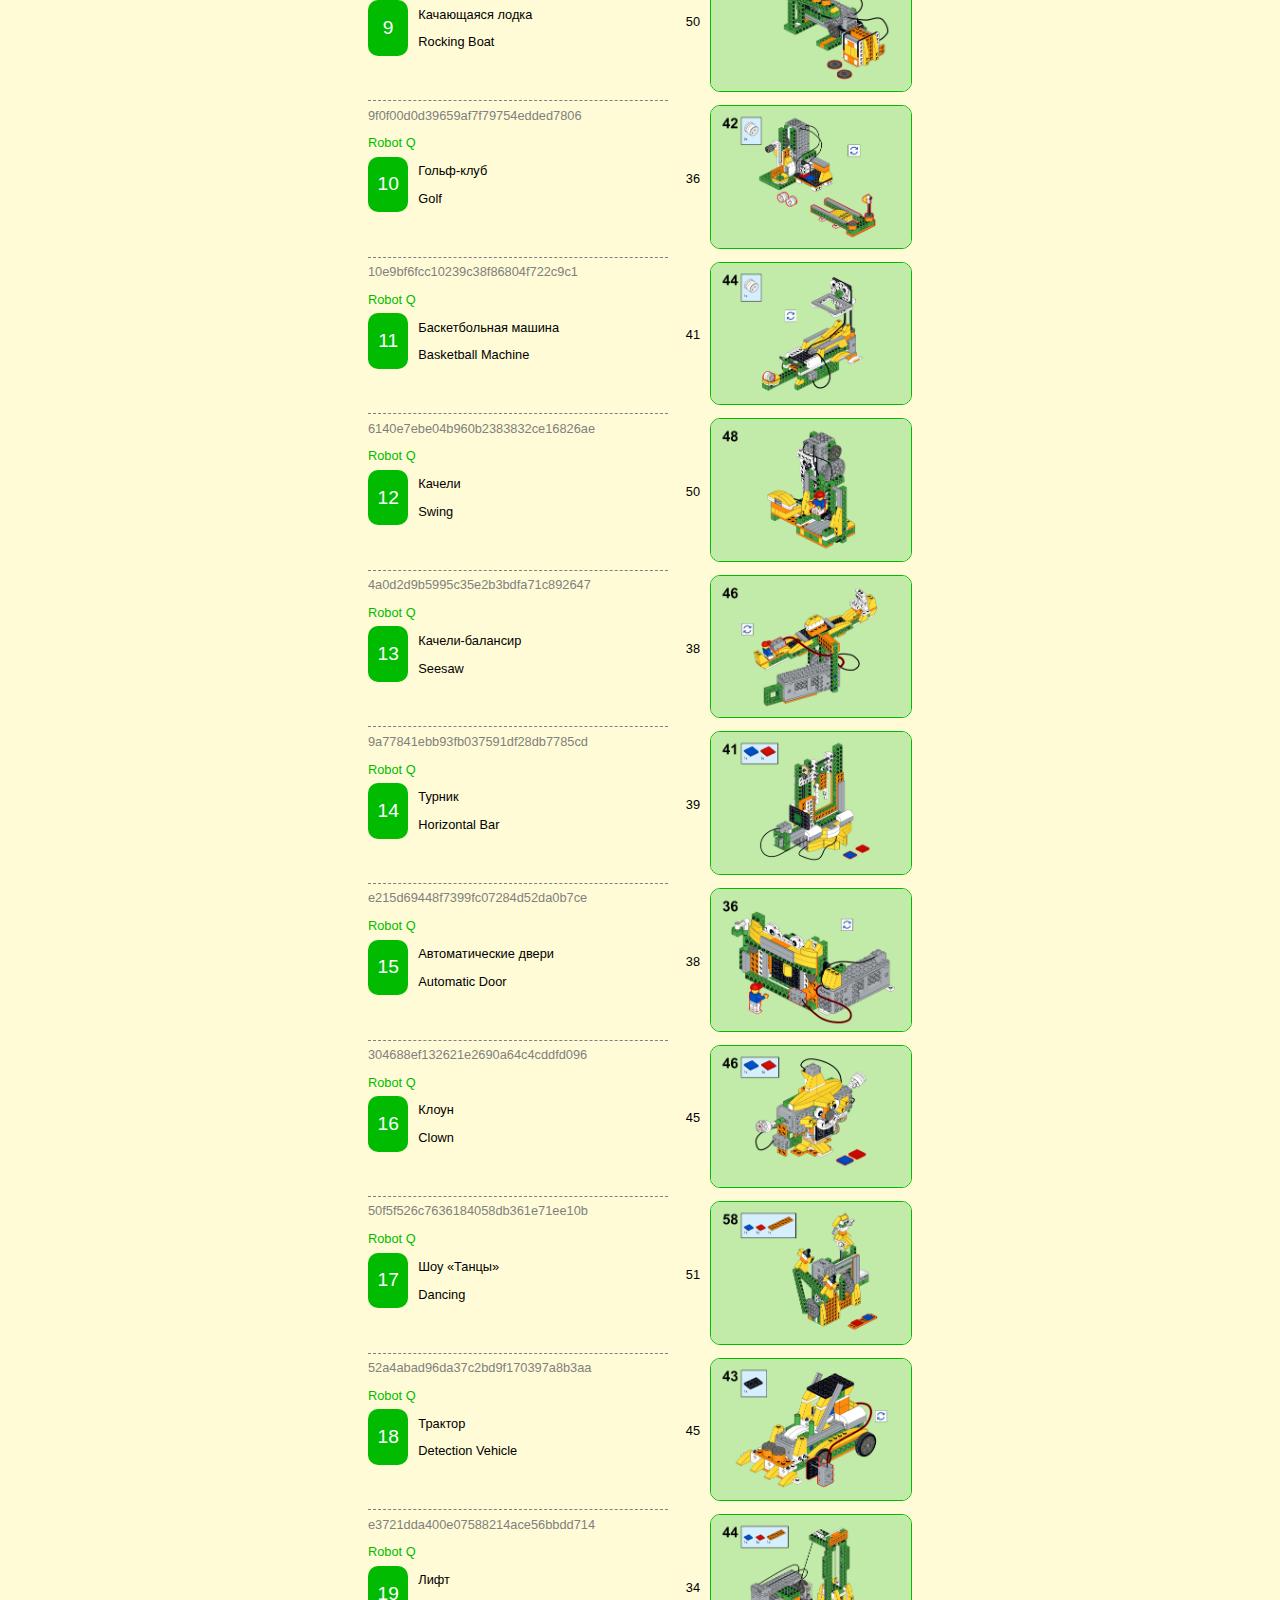
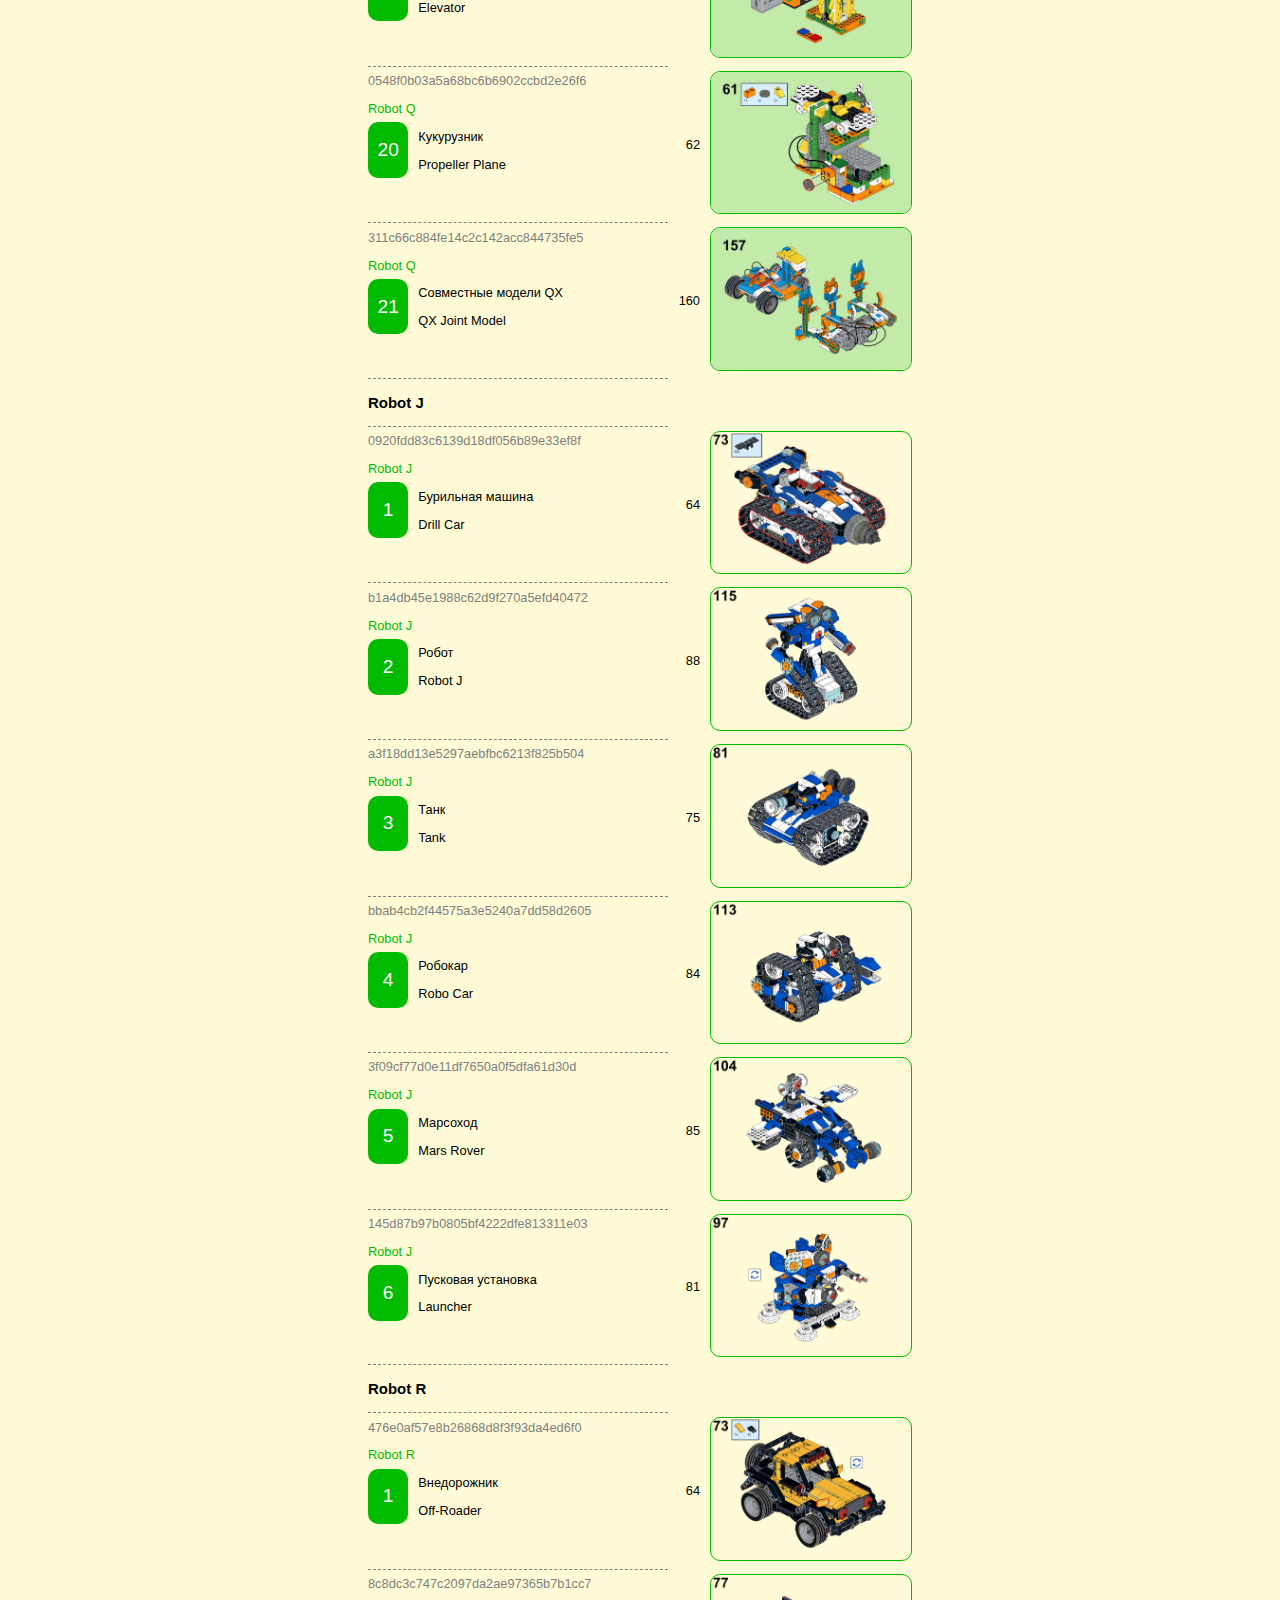
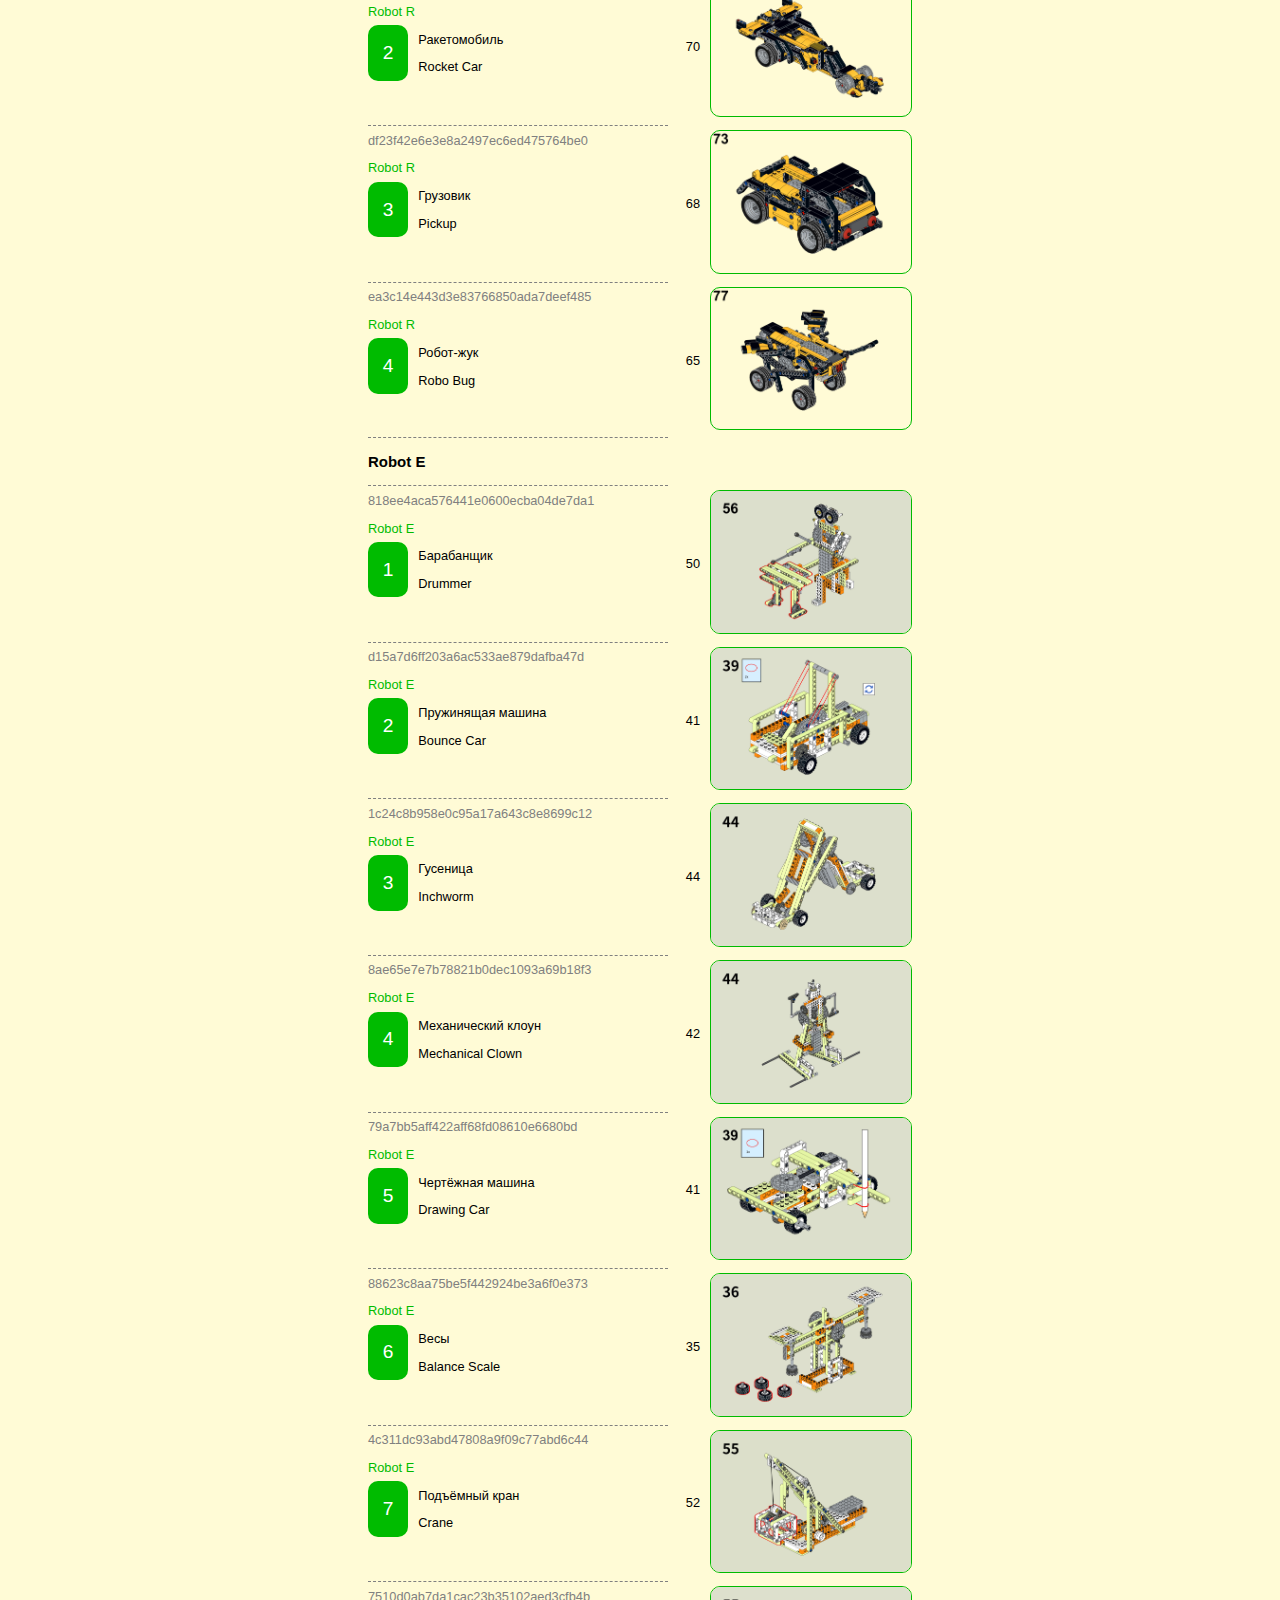
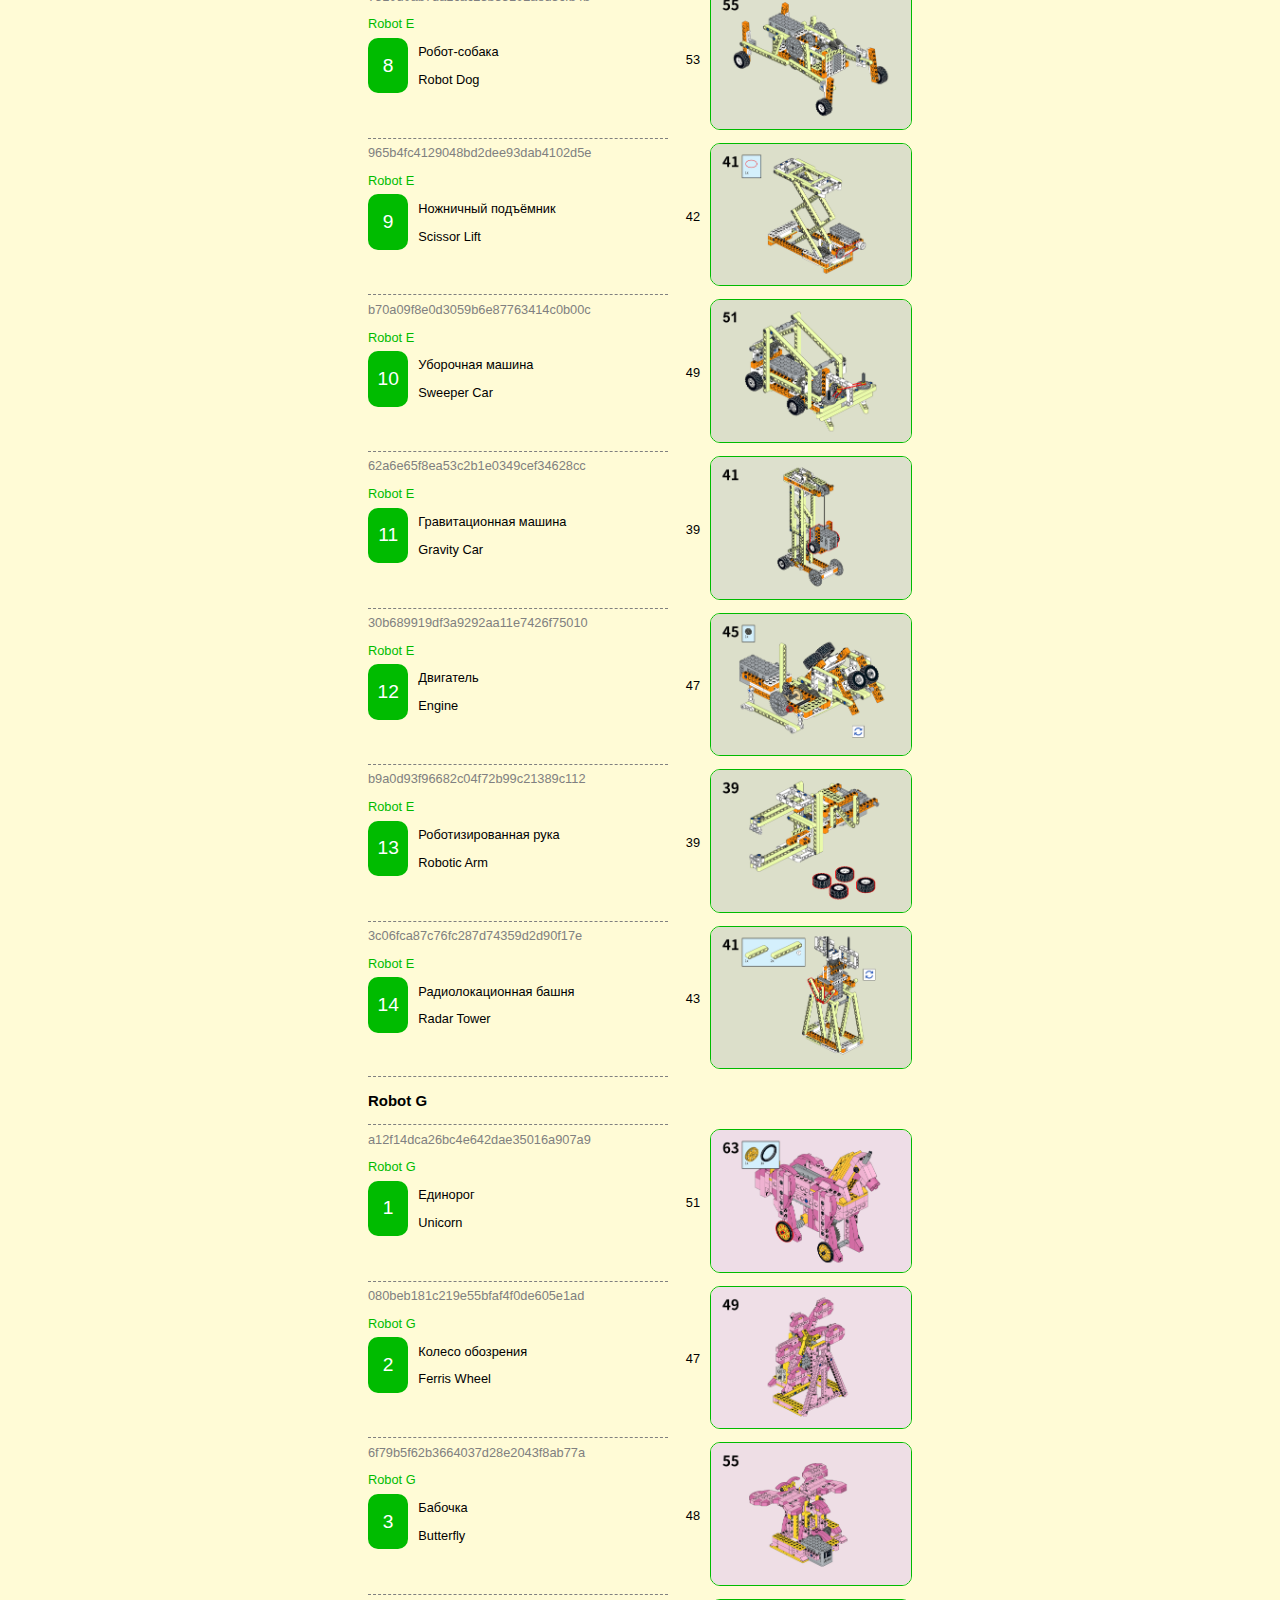
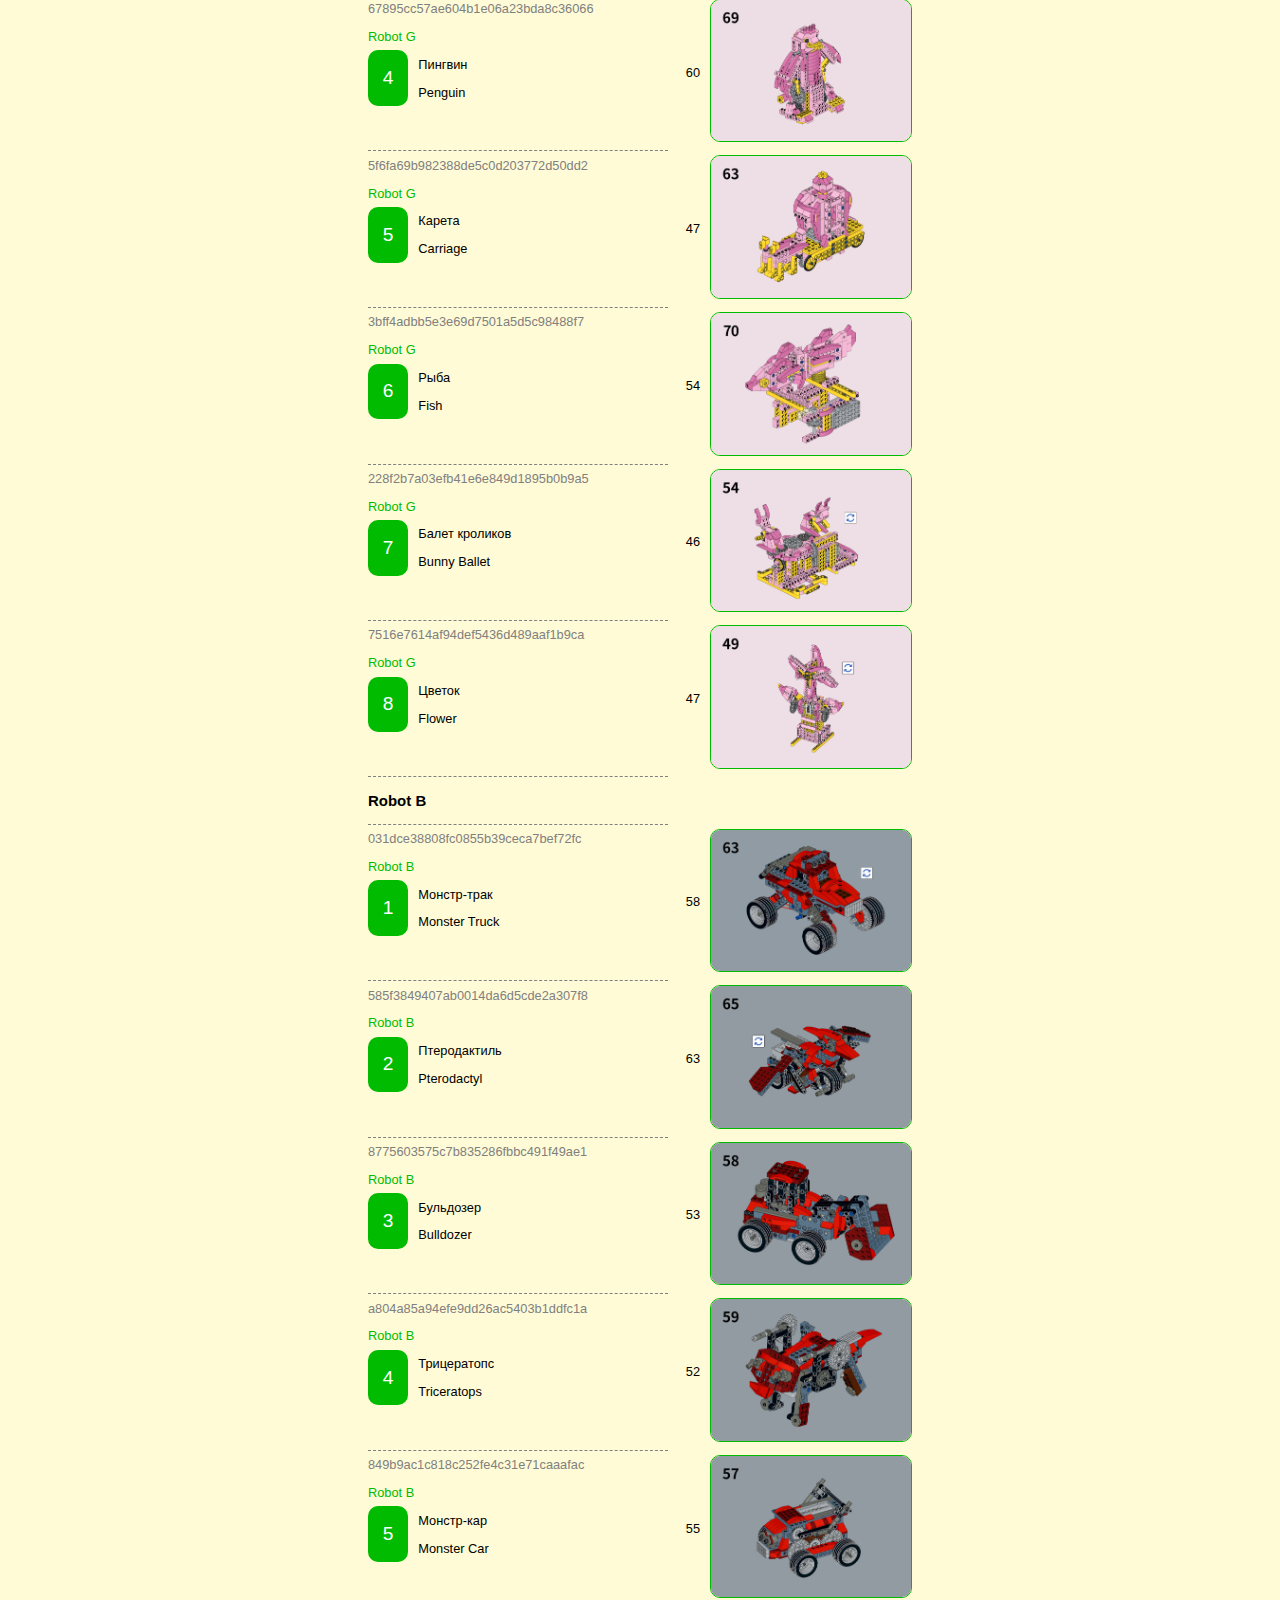
==== commit fb8f988a: "margin, padding" ====
--- a/jiqiren/index.html
+++ b/jiqiren/index.html
@@ -13,8 +13,6 @@
     <div id="page">
         <h1>Список моделей для сборки Apitor Robot</h1>
         <p class="link">Переключиться на <a class="goto" href="folder.html">вид по каталогам</a></p>
-        <p></p>
-        <p></p>
 
         <nav>
             <div class="nav_menu left_menu"></div>
--- a/jiqiren/style/index.css
+++ b/jiqiren/style/index.css
@@ -1,122 +1,21 @@
 :root {
+    --bg-red: #fdf2f5;
     --bg-yellow: #ffe9a9;
     --bg-yellow: #fffbd6;
-    --bg-red: #fdf2f5;
-    --border-yellow: #f4e89a;
     --border-blue: #003eaa;
     --border-blue: #0060df;
     --border-green: #00bb00;
     --border-red: #f8d5db;
     --border-red: #ff0000;
+    --border-yellow: #f4e89a;
+    --color-folder: maroon;
+    --color-guid: gray;
+    --font-size: 0.8em;
     --soft-radius: 10px;
 }
 
-body {
-    font-family: Verdana, sans-serif;
-    font-size: 0.8em;
-    background: var(--bg-yellow);
-    margin: 0;
-    padding: 0;
-}
-
-a {
-    text-decoration: none;
-}
-
-h2 {
-    border-color: var(--bg-yellow);
-    border-style: double;
-    border-width: 0 0 9px 9px;
-    padding: 9px 18px;
-    margin-left: -3px;
-    w_border-top-right-radius: 20px;
-    border-radius: 0 20px;
-    background: var(--border-blue);
-    color: white;
-}
-
-h2[with-index="true"] {
-    margin-right: 52px;
-}
-
-.cover img {
-    width: 200px;
-    border: 1px solid var(--border-green);
-    border-radius: var(--soft-radius);
-}
-
-p {
-    margin: 0;
-    padding: 0.5em 0;
-}
-
-li {
-    padding: 0.5em 0;
-}
-
-.left_menu {
-    margin-right: 80px;
-}
-
-.folder_path {
-    color: maroon;
-}
-
-.model {
-    color: var(--border-green);
-}
-
-.guid {
-    color: silver;
-    color: gray;
-}
-
-a.goto {
-    background: url(../img/external_link.svg) right center no-repeat;
-    background-size: 12px;
-    padding-right: 16px;
-}
-
-.arrow_top {
-    position: fixed;
-    bottom: 10px;
-    left: 280px;
-}
-
-.arrow_top a {
-    display: block;
-    padding: 0.4em 0 0.6em 0;
-    background: var(--bg-red);
-    color: var(--border-red);
-    border: 1px solid var(--border-red);
-}
-
-.arrow_top a:active {
-    color: var(--border-green);
-    border-color: var(--border-green);
-}
-
-.number {
-    justify-content: center;
-    align-items: center;
-    color: white;
-    background: var(--border-green);
-    margin-right: 10px;
-}
-
-.number,
-.arrow_top a {
-    font-size: 1.5em;
-    border-radius: var(--soft-radius);
-    width: 2.1em;
-    text-align: center;
-}
-
-#page {
-    margin: 0 auto 60px auto;
-    padding: 10px;
-}
-
+body,
+h2,
 nav,
 #content,
 .figure_item,
@@ -126,8 +25,171 @@
     display: flex;
 }
 
+body {
+    flex-direction: column;
+    font-family: Verdana, sans-serif;
+    font-size: var(--font-size);
+    background: var(--bg-yellow);
+    margin: 0;
+    padding: 0;
+}
+
+a {
+    text-decoration: none;
+}
+
+h2 {
+    justify-content: space-between;
+    align-items: baseline;
+    border-color: var(--bg-yellow);
+    border-style: double;
+    border-width: 0 0 9px 9px;
+    padding: 9px 18px;
+    margin-left: -3px;
+    margin-bottom: 0;
+    w_border-top-right-radius: 20px;
+    border-radius: 0 20px;
+    background: var(--border-blue);
+    color: white;
+}
+
+.with_index h2 {
+    margin-right: 52px;
+}
+
+h2 + div {
+    padding: 0 0 0 24px;
+}
+
+.android_id {
+    font-weight: normal;
+    font-size: var(--font-size);
+    color: aqua;
+}
+
+.comment {
+    color: var(--border-blue);
+}
+
+.line_header h3 {
+    color: var(--border-blue);
+}
+
+.subline_header h3 {
+    color: var(--color-folder);
+}
+
+.model_header h3 {
+}
+
+.cover img {
+    width: 200px;
+    border: 1px solid var(--border-green);
+    border-radius: var(--soft-radius);
+}
+
+ol,
+ul {
+    margin: 0;
+    padding-left: 24px;
+}
+
+li {
+    w_padding: 0 0 1em 0;
+    line-height: 2;
+}
+
+p {
+    margin: 0;
+    padding: 0.5em 0;
+}
+
+ul > li {
+    list-style-type: square;
+}
+
+ul > li ul > li {
+    list-style-type: 'bum';
+    list-style-type: '\1F44D';
+    list-style-type: disclosure-open;
+}
+
+nav {
+    justify-content: space-between;
+}
+
+.nav_menu {
+    white-space: nowrap;
+}
+
+.left_menu {
+    w_margin-right: 40px;
+}
+
+.nav_menu .app {
+    margin-top: 1em;
+    font-weight: bold;
+}
+
+.folder_path {
+    color: var(--color-folder);
+}
+
+.model {
+    color: var(--border-green);
+}
+
+.guid {
+    color: var(--color-guid);
+}
+
+a.goto {
+    background: url(../img/external_link.svg) right center no-repeat;
+    background-size: 12px;
+    padding-right: 16px;
+}
+
+.arrow_top {
+    position: fixed;
+    bottom: 10px;
+    left: 270px;
+}
+
+.arrow_top a {
+    display: block;
+    padding: 0.4em 0 0.6em 0;
+    background: var(--bg-red);
+    color: var(--border-red);
+    border: 1px solid var(--border-red);
+}
+
+.arrow_top a:active {
+    color: var(--border-green);
+    border-color: var(--border-green);
+}
+
+.number {
+    justify-content: center;
+    align-items: center;
+    color: white;
+    background: var(--border-green);
+    margin-right: 10px;
+}
+
+.number,
+.arrow_top a {
+    font-size: 1.5em;
+    border-radius: var(--soft-radius);
+    width: 2.1em;
+    text-align: center;
+}
+
+#page {
+    margin: 0 auto 60px auto;
+    padding: 10px;
+}
+
 #wrapper {
-    padding-right: 10px;
 }
 
 .item_right {
@@ -136,6 +198,19 @@
 
 .item_label {
     width: 300px;
+    border-top: 1px dashed var(--color-guid);
+}
+
+.model_item .figure_item:last-child .item_label {
+    border-bottom: 1px dashed var(--color-guid);
+}
+
+.model_item:last-child .figure_item:last-child .item_label {
+    border-bottom: none;
+}
+
+.item_number {
+    padding-bottom: 0.5em;
 }
 
 .item_cover {
@@ -146,5 +221,16 @@
 .index_value {
     width: 32px;
     text-align: right;
-    padding: 2px 10px;
-}
+}
+
+.item_count {
+    padding-right: 10px;
+}
+
+.index_value {
+    padding-left: 10px;
+}
+
+.app_item:not(.with_index) .index_value {
+    display: none;
+}
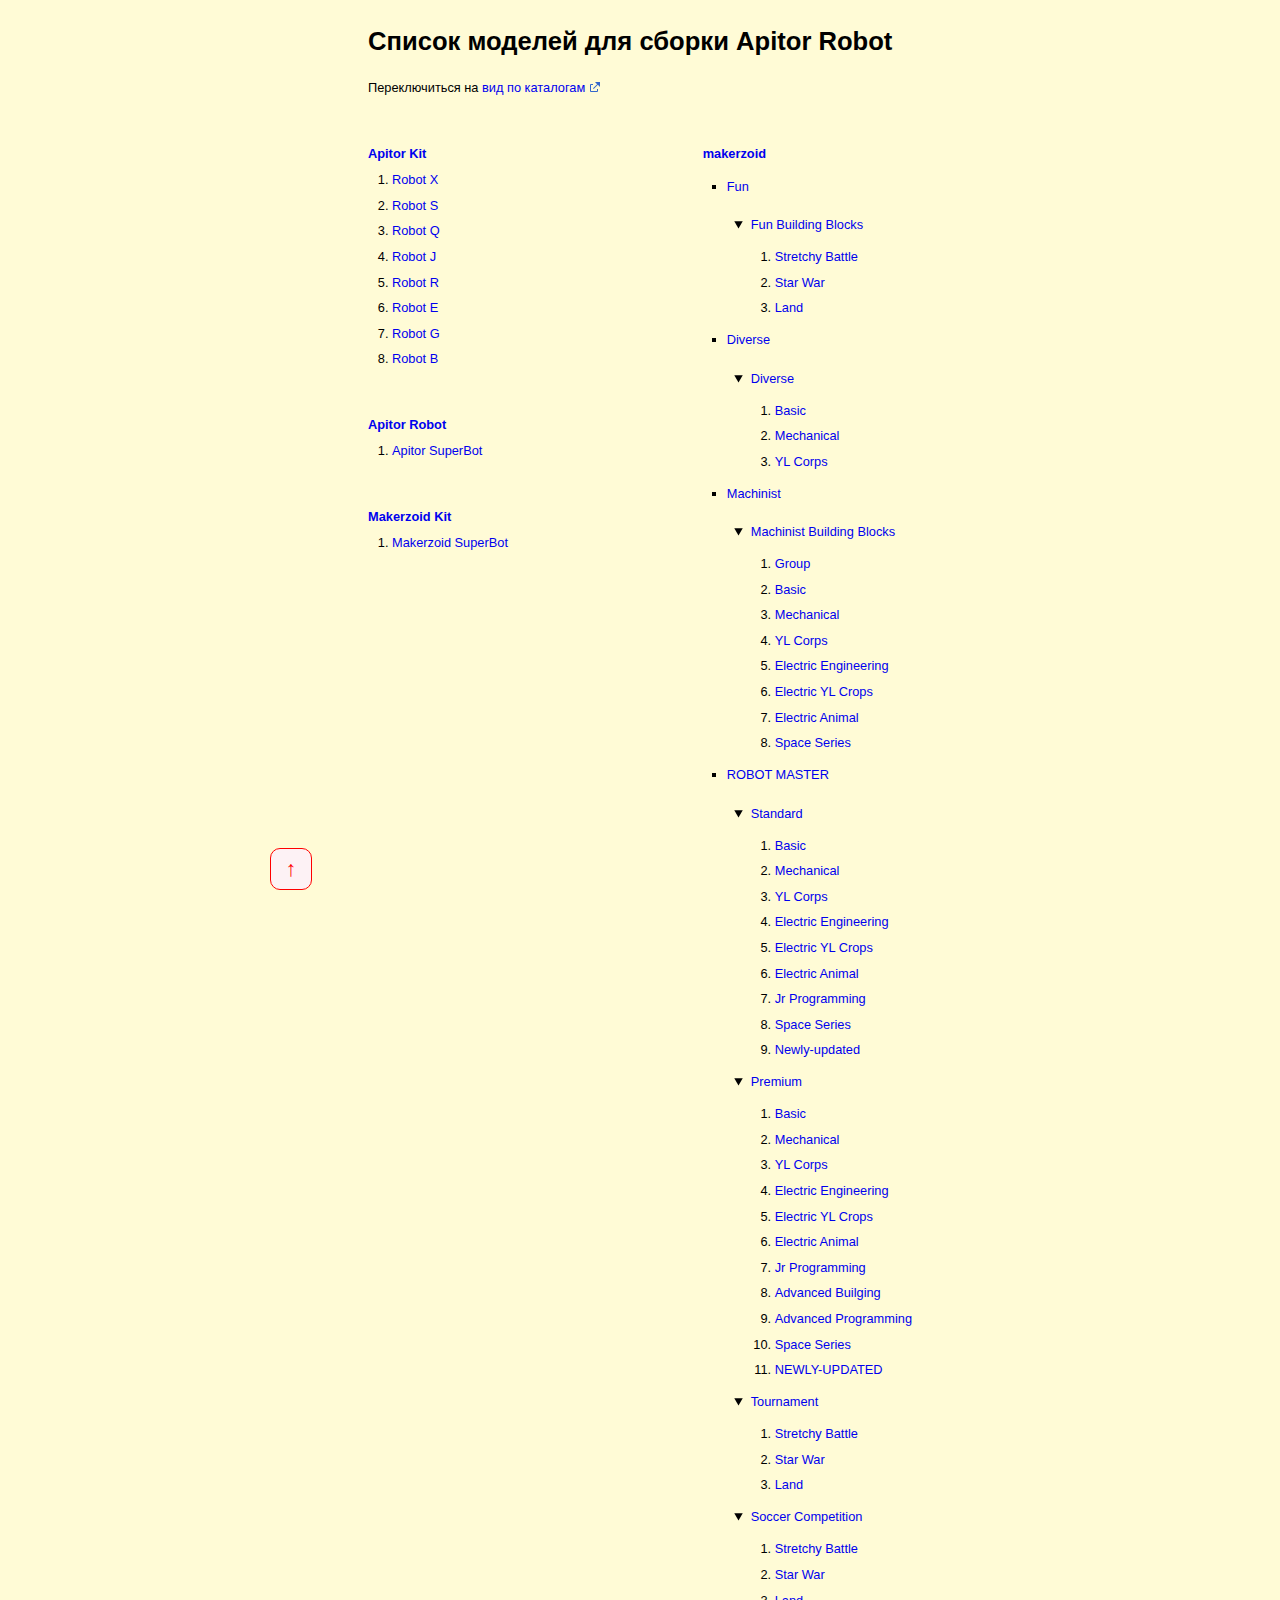
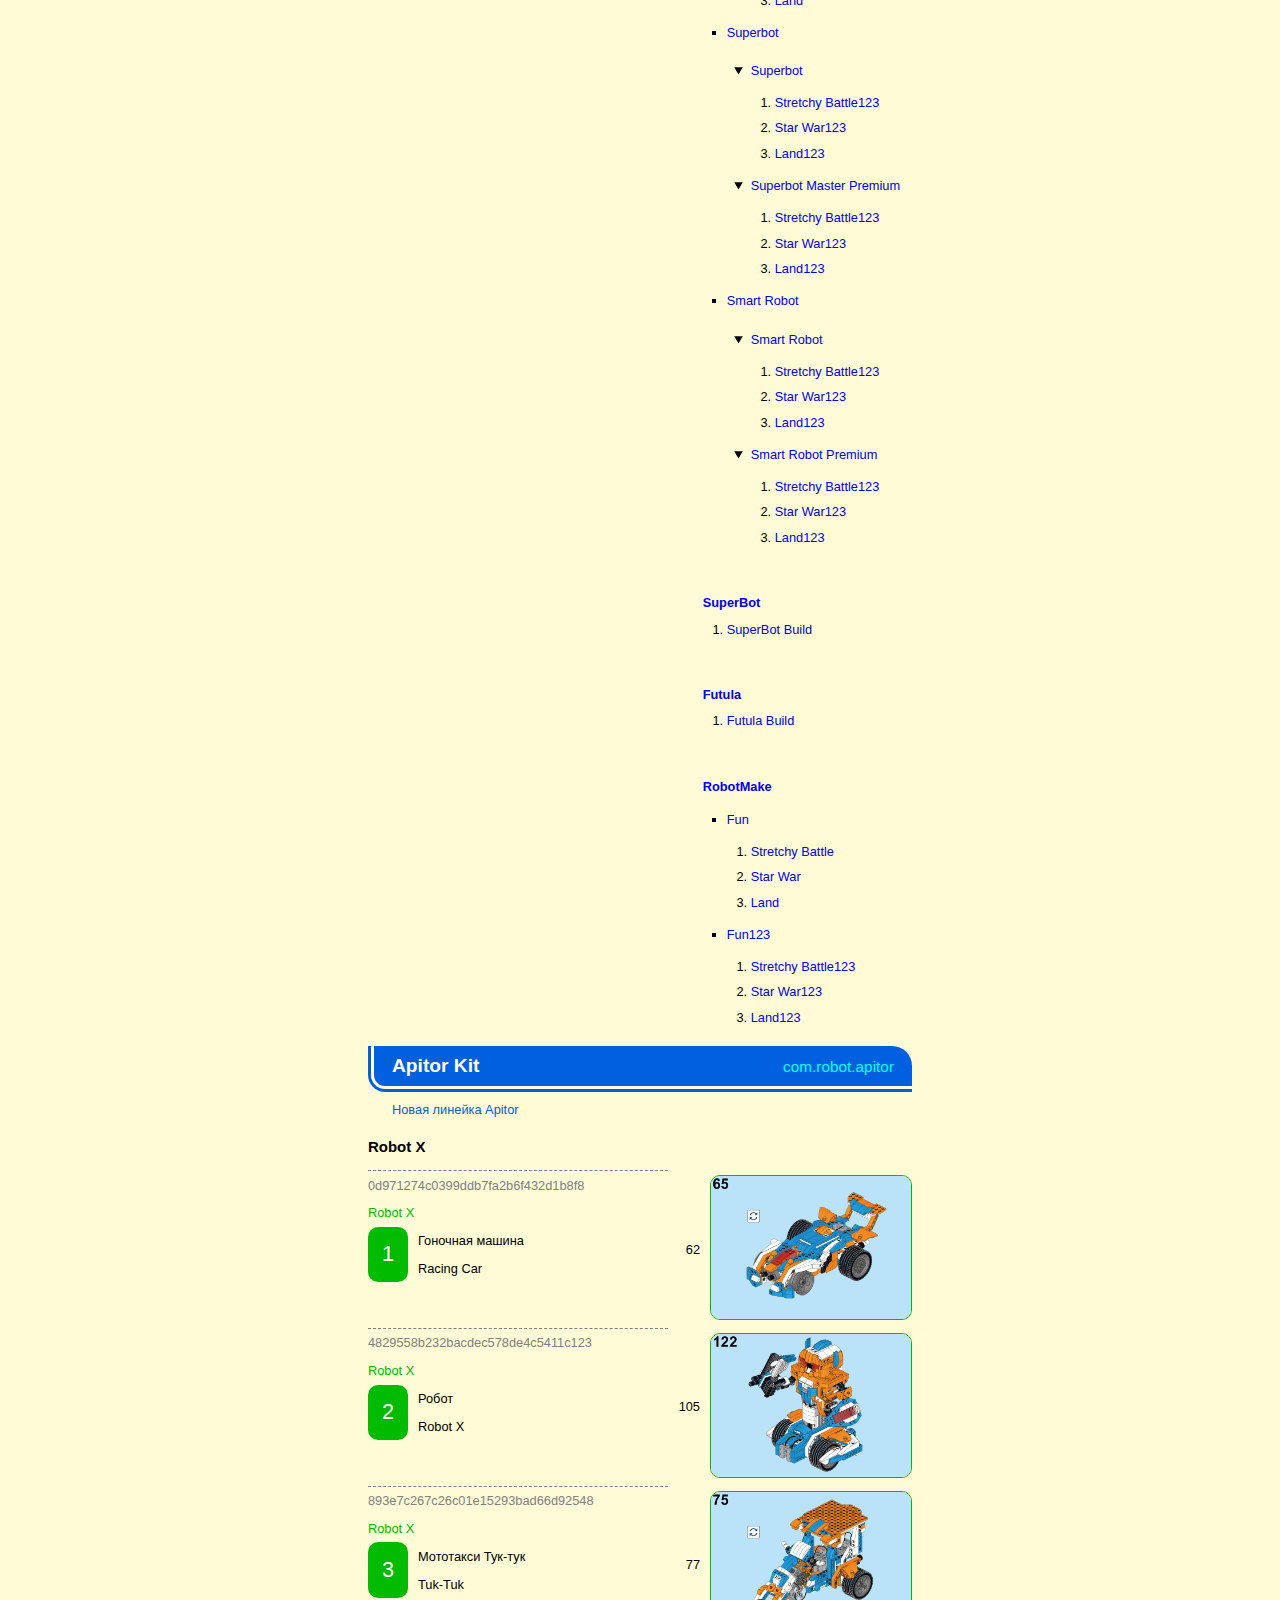
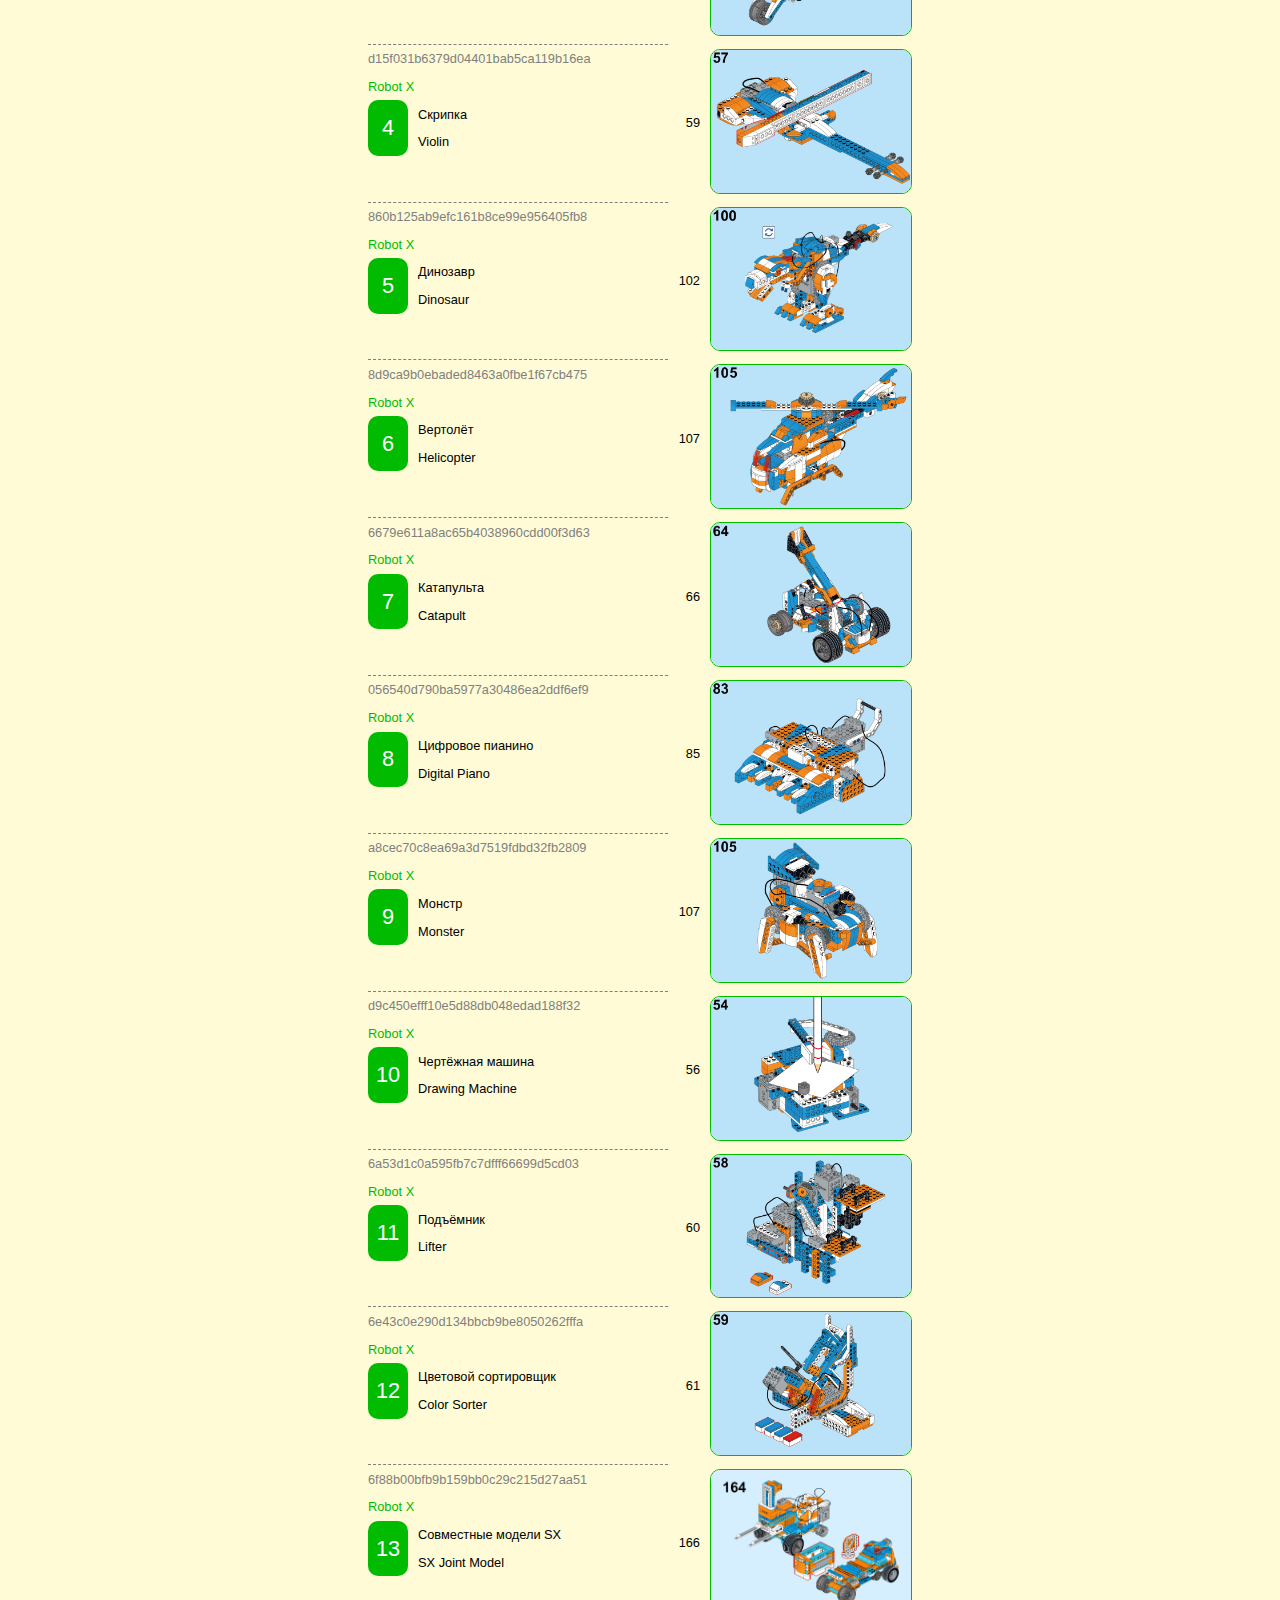
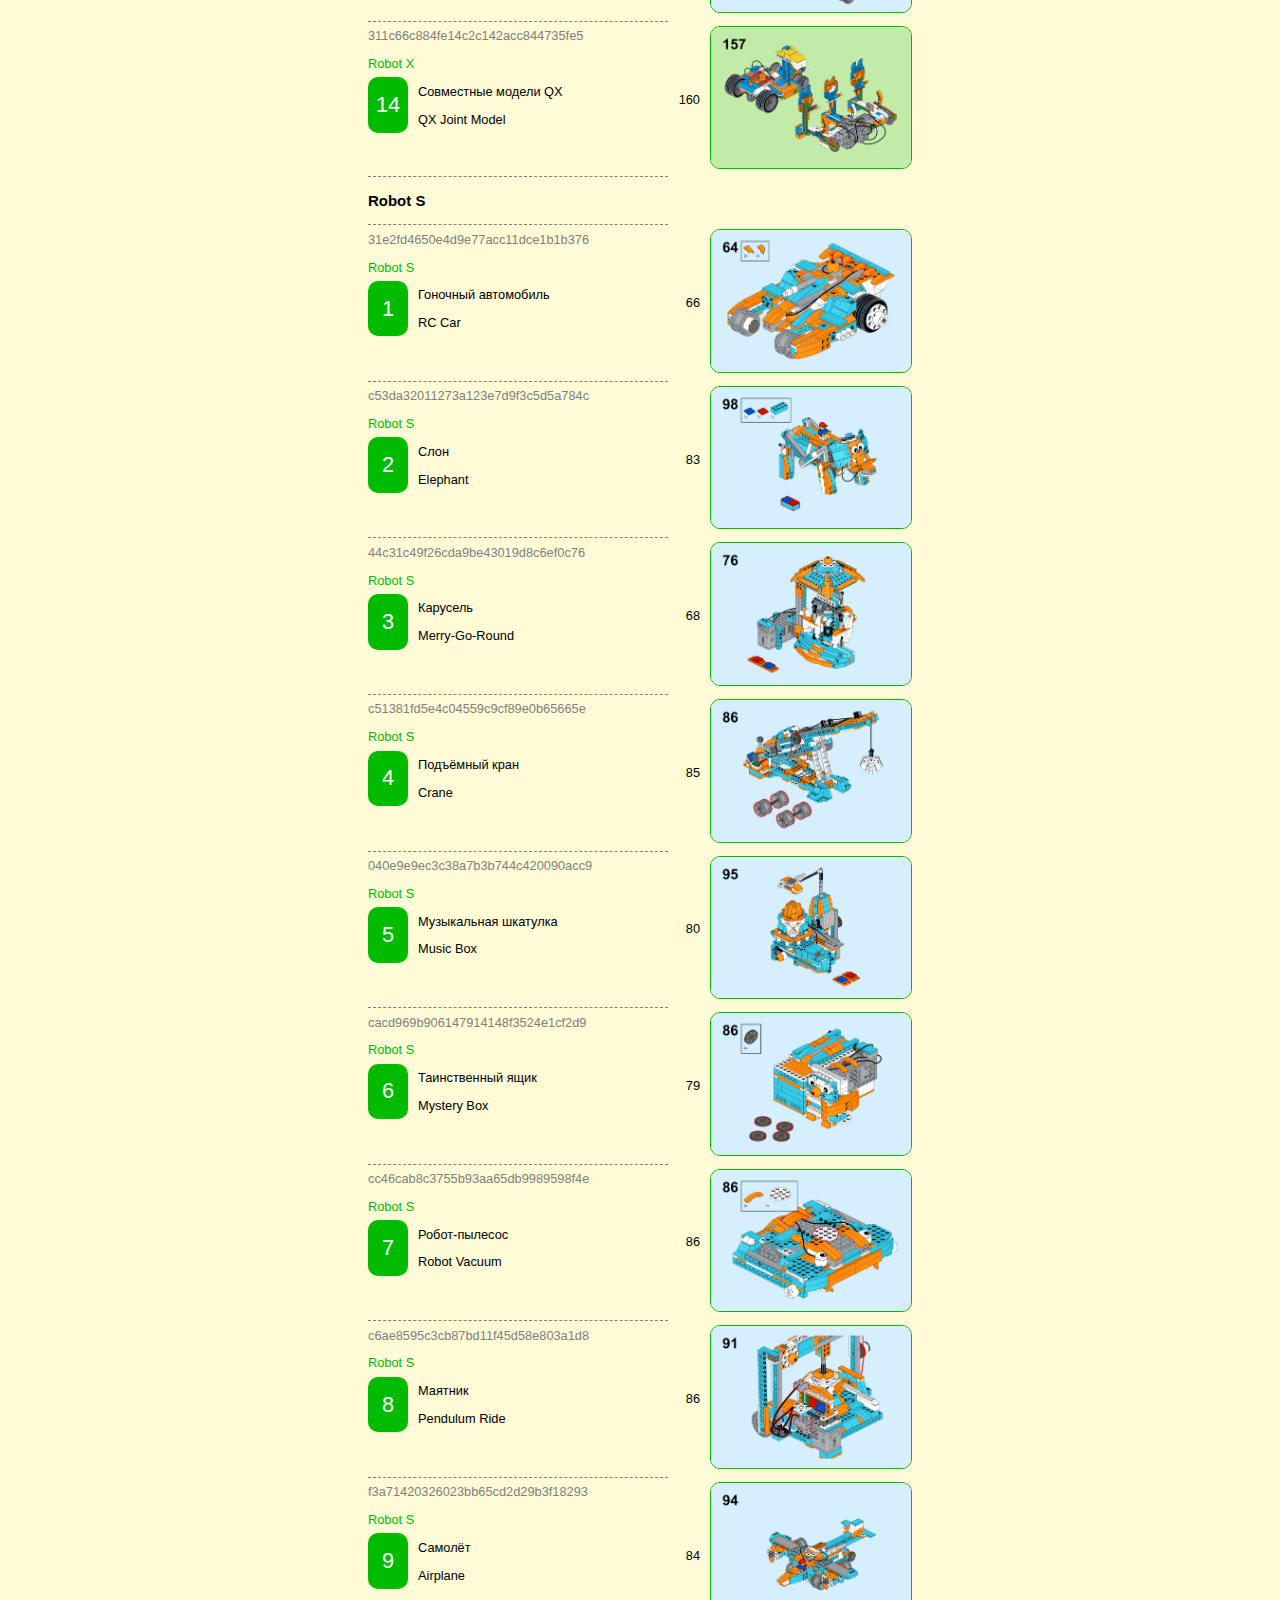
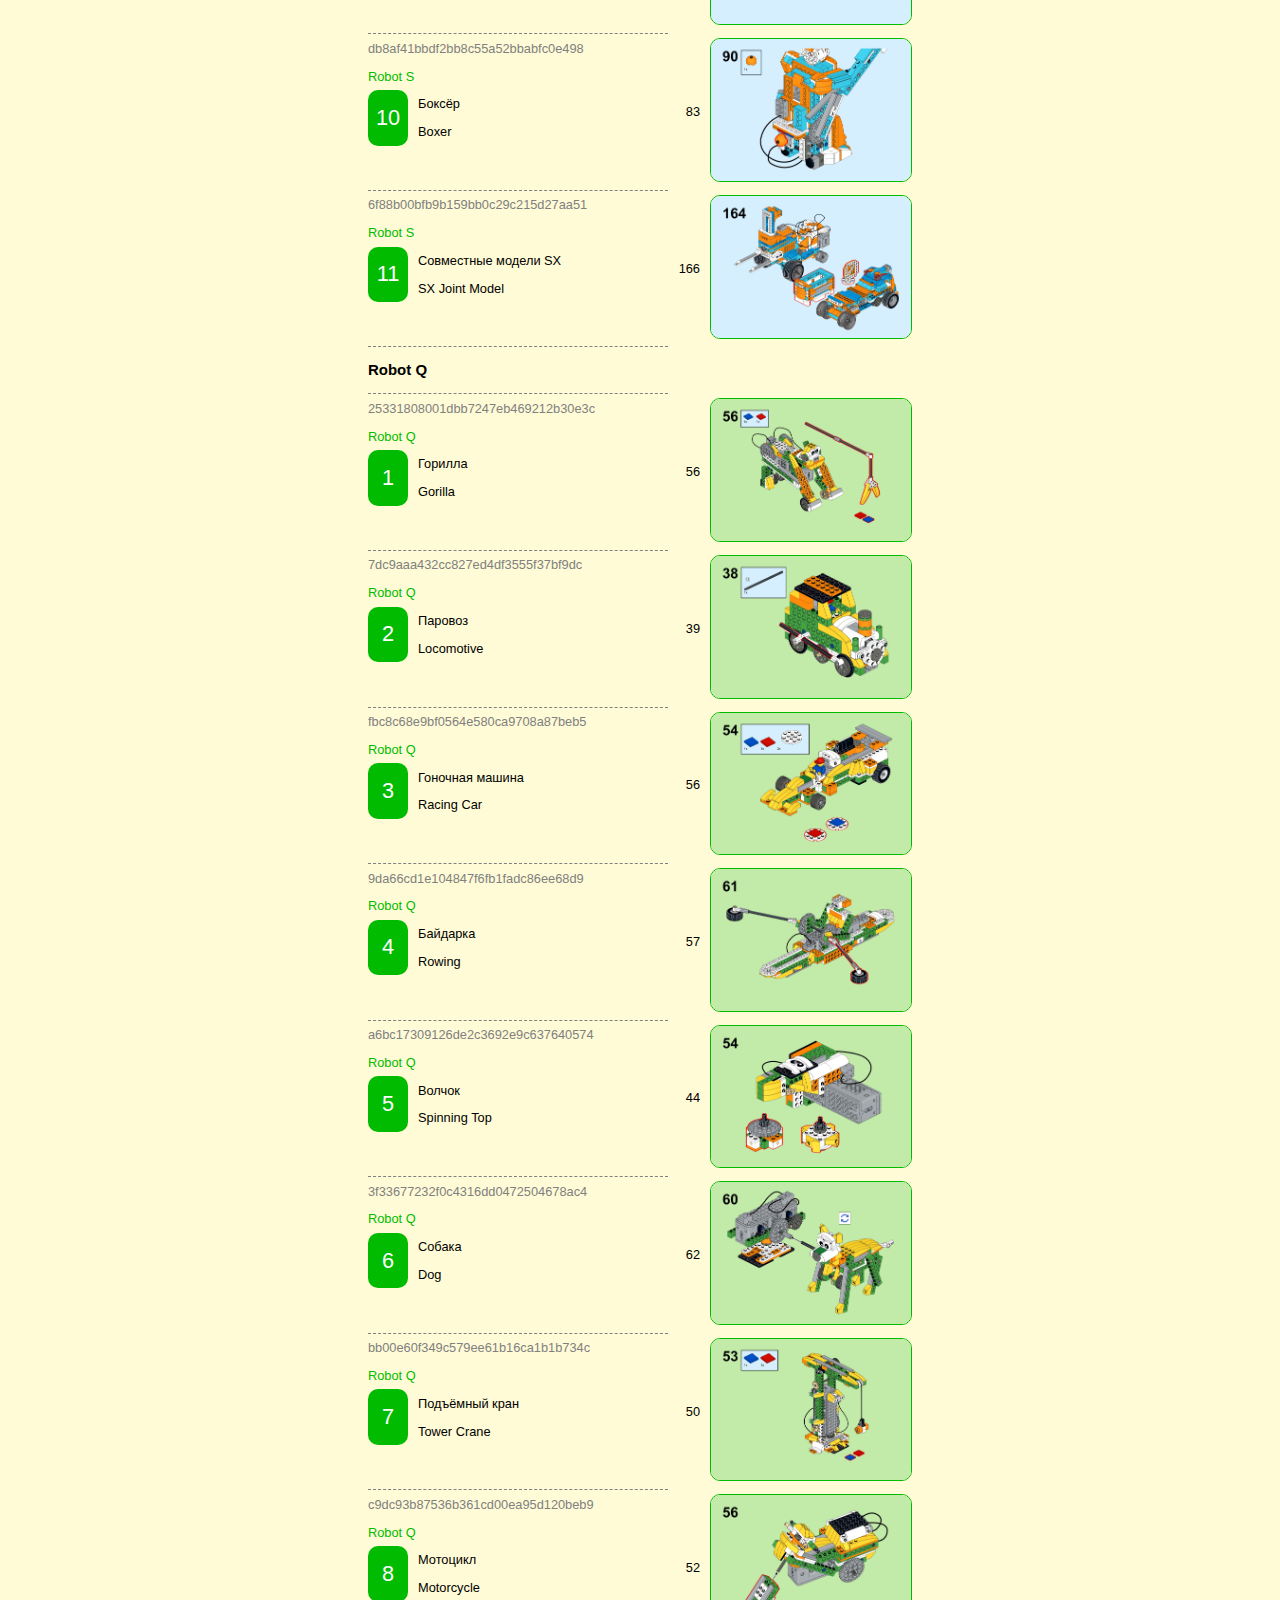
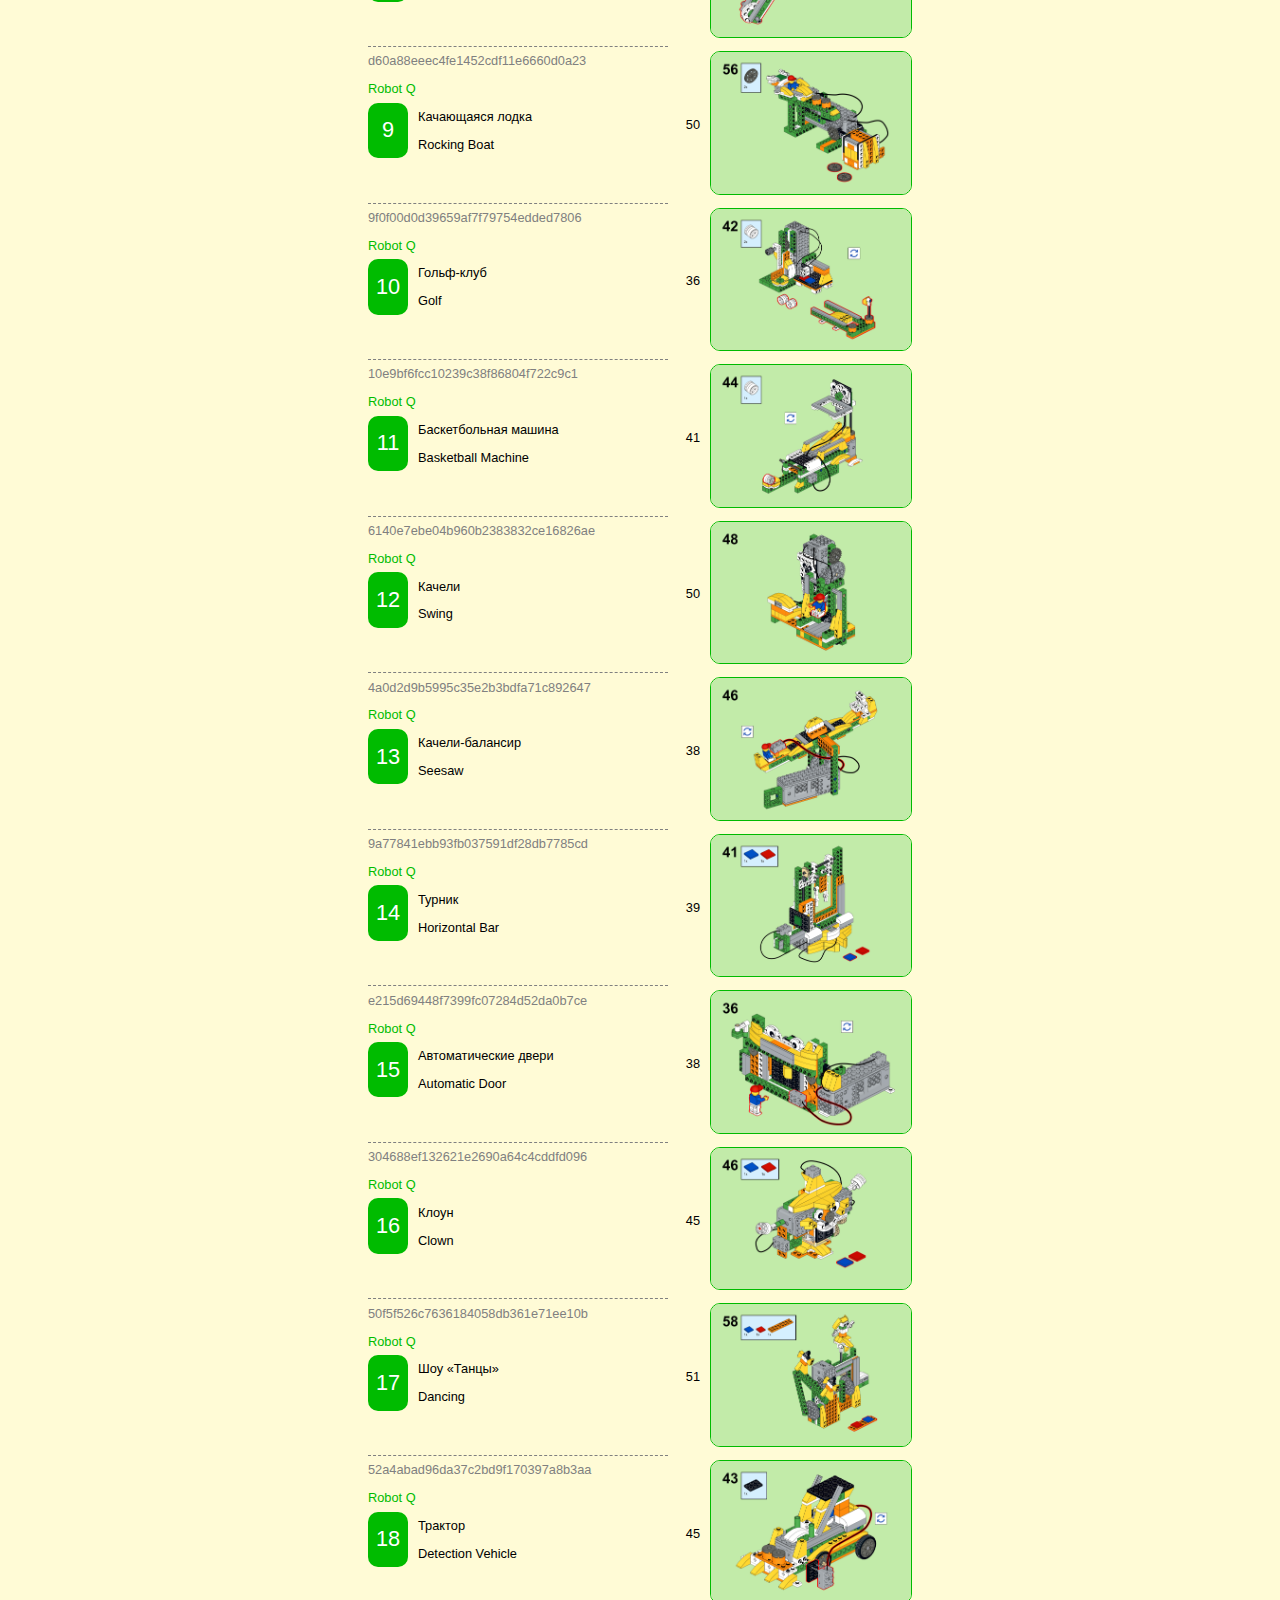
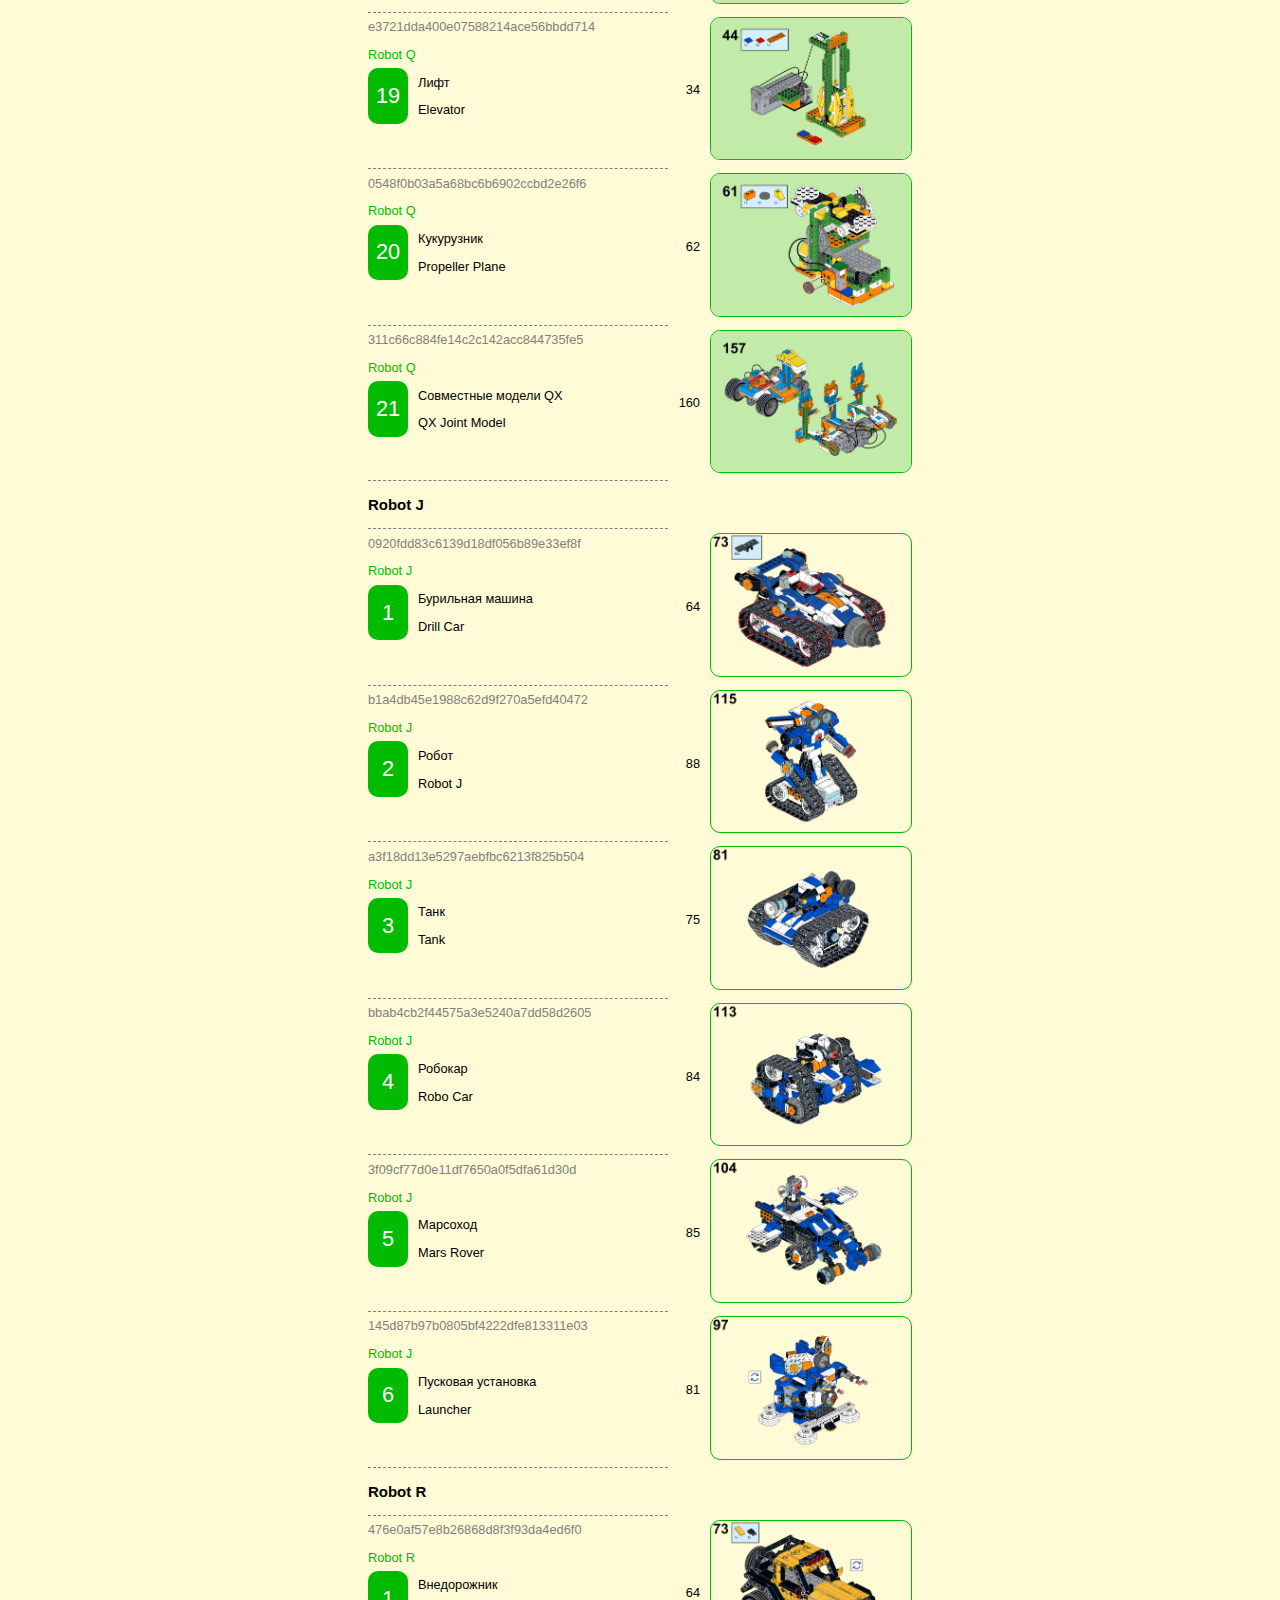
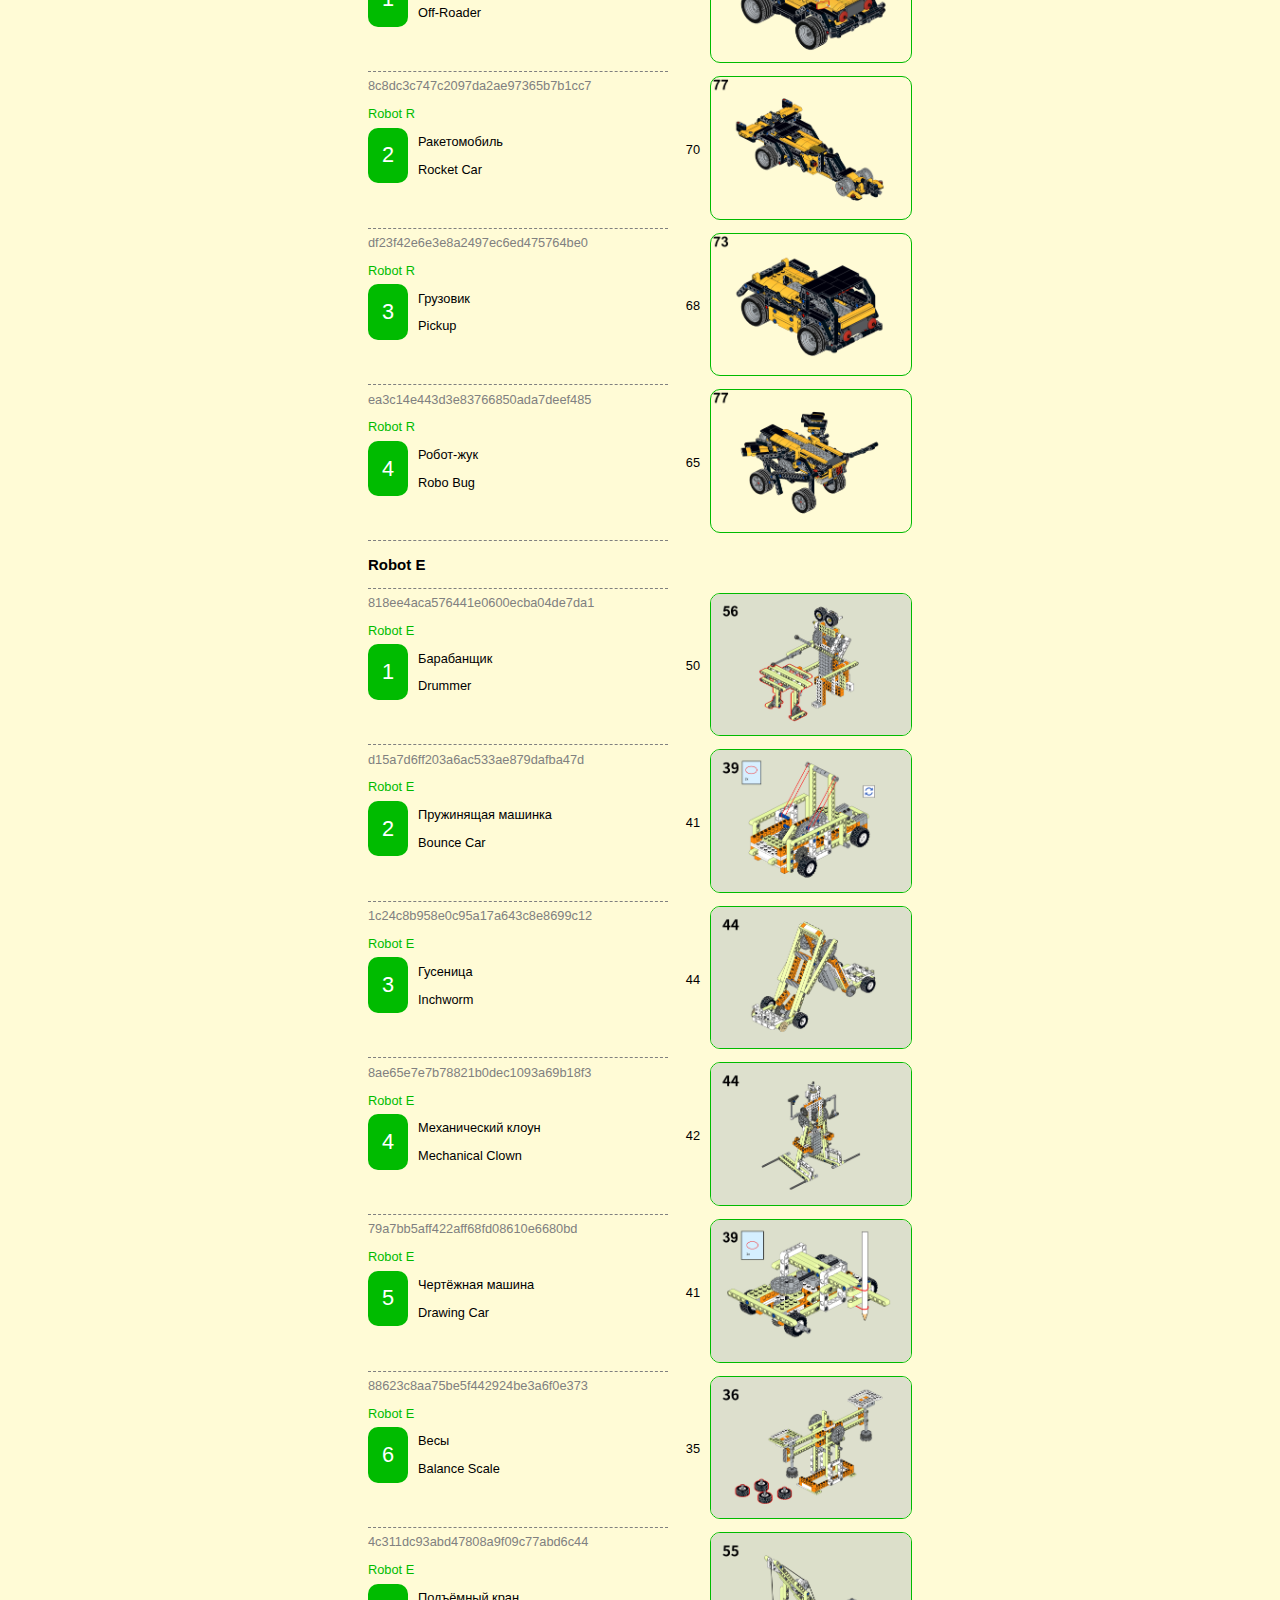
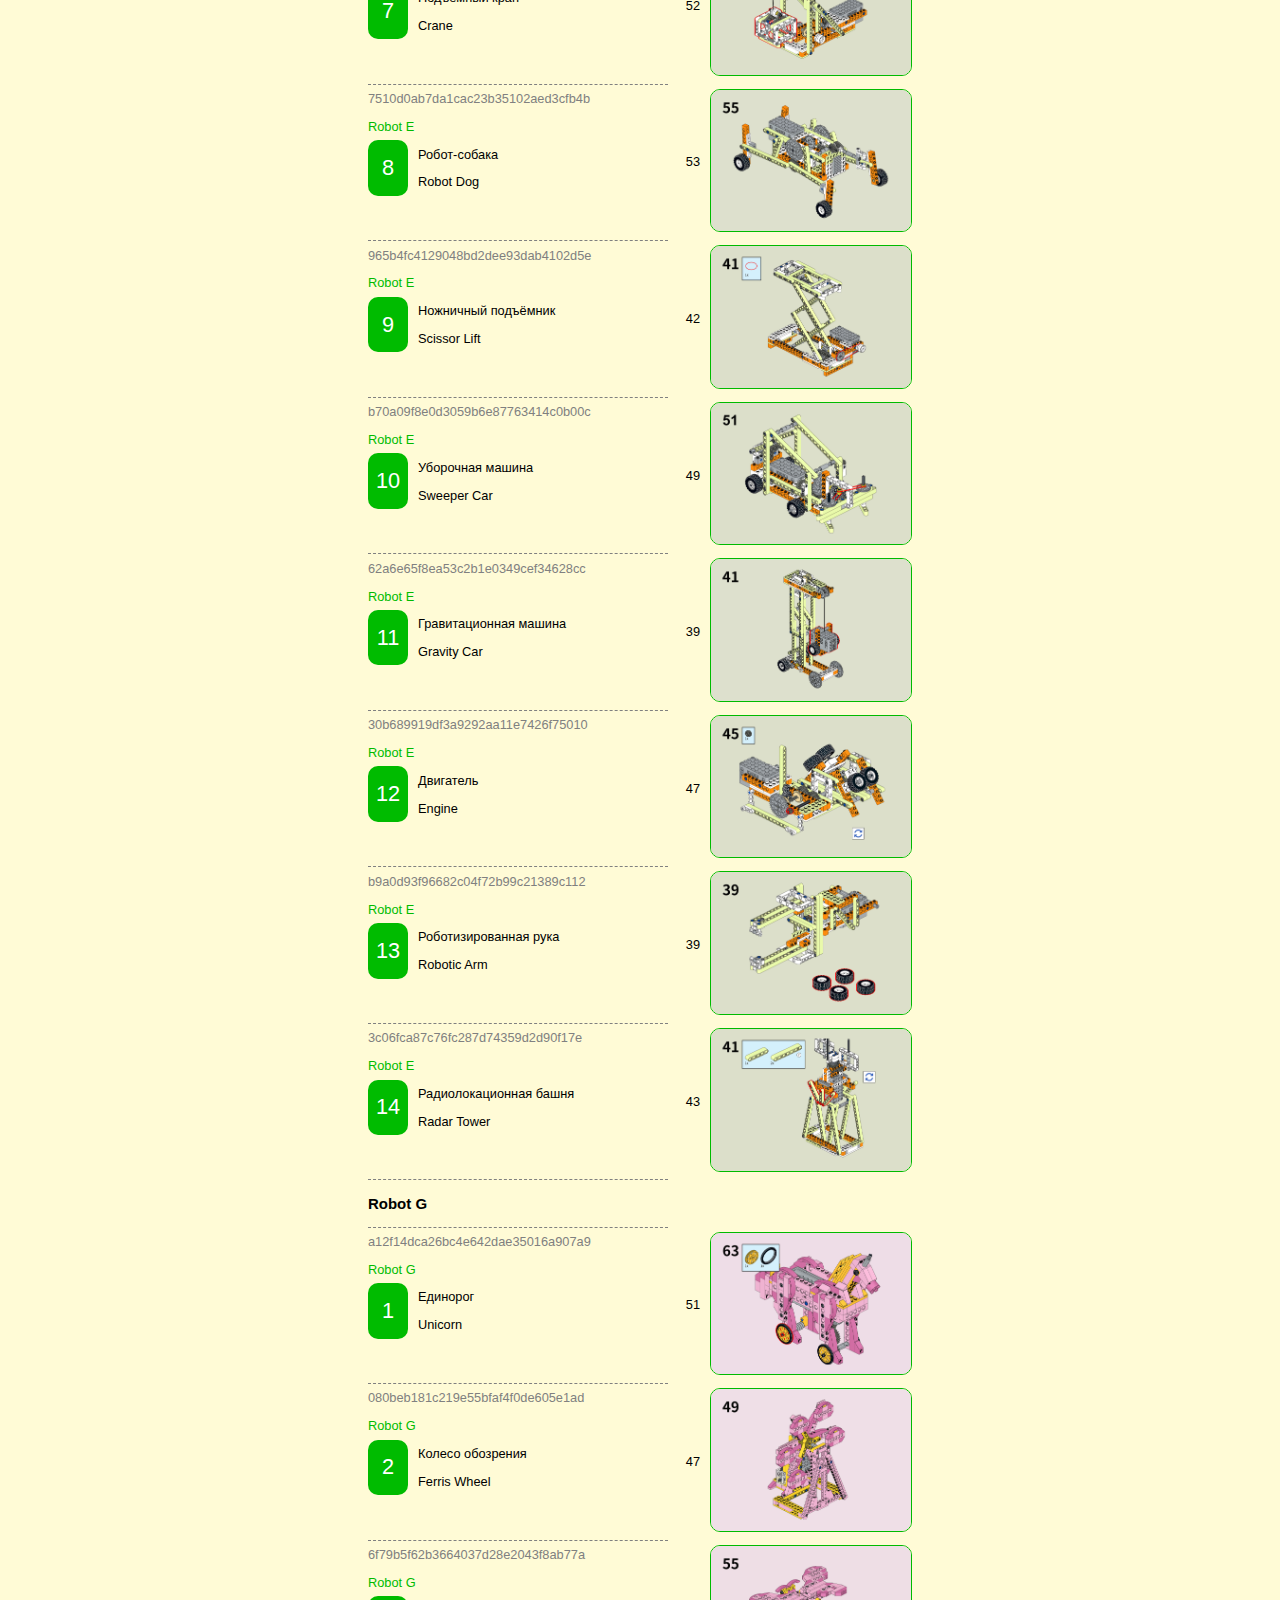
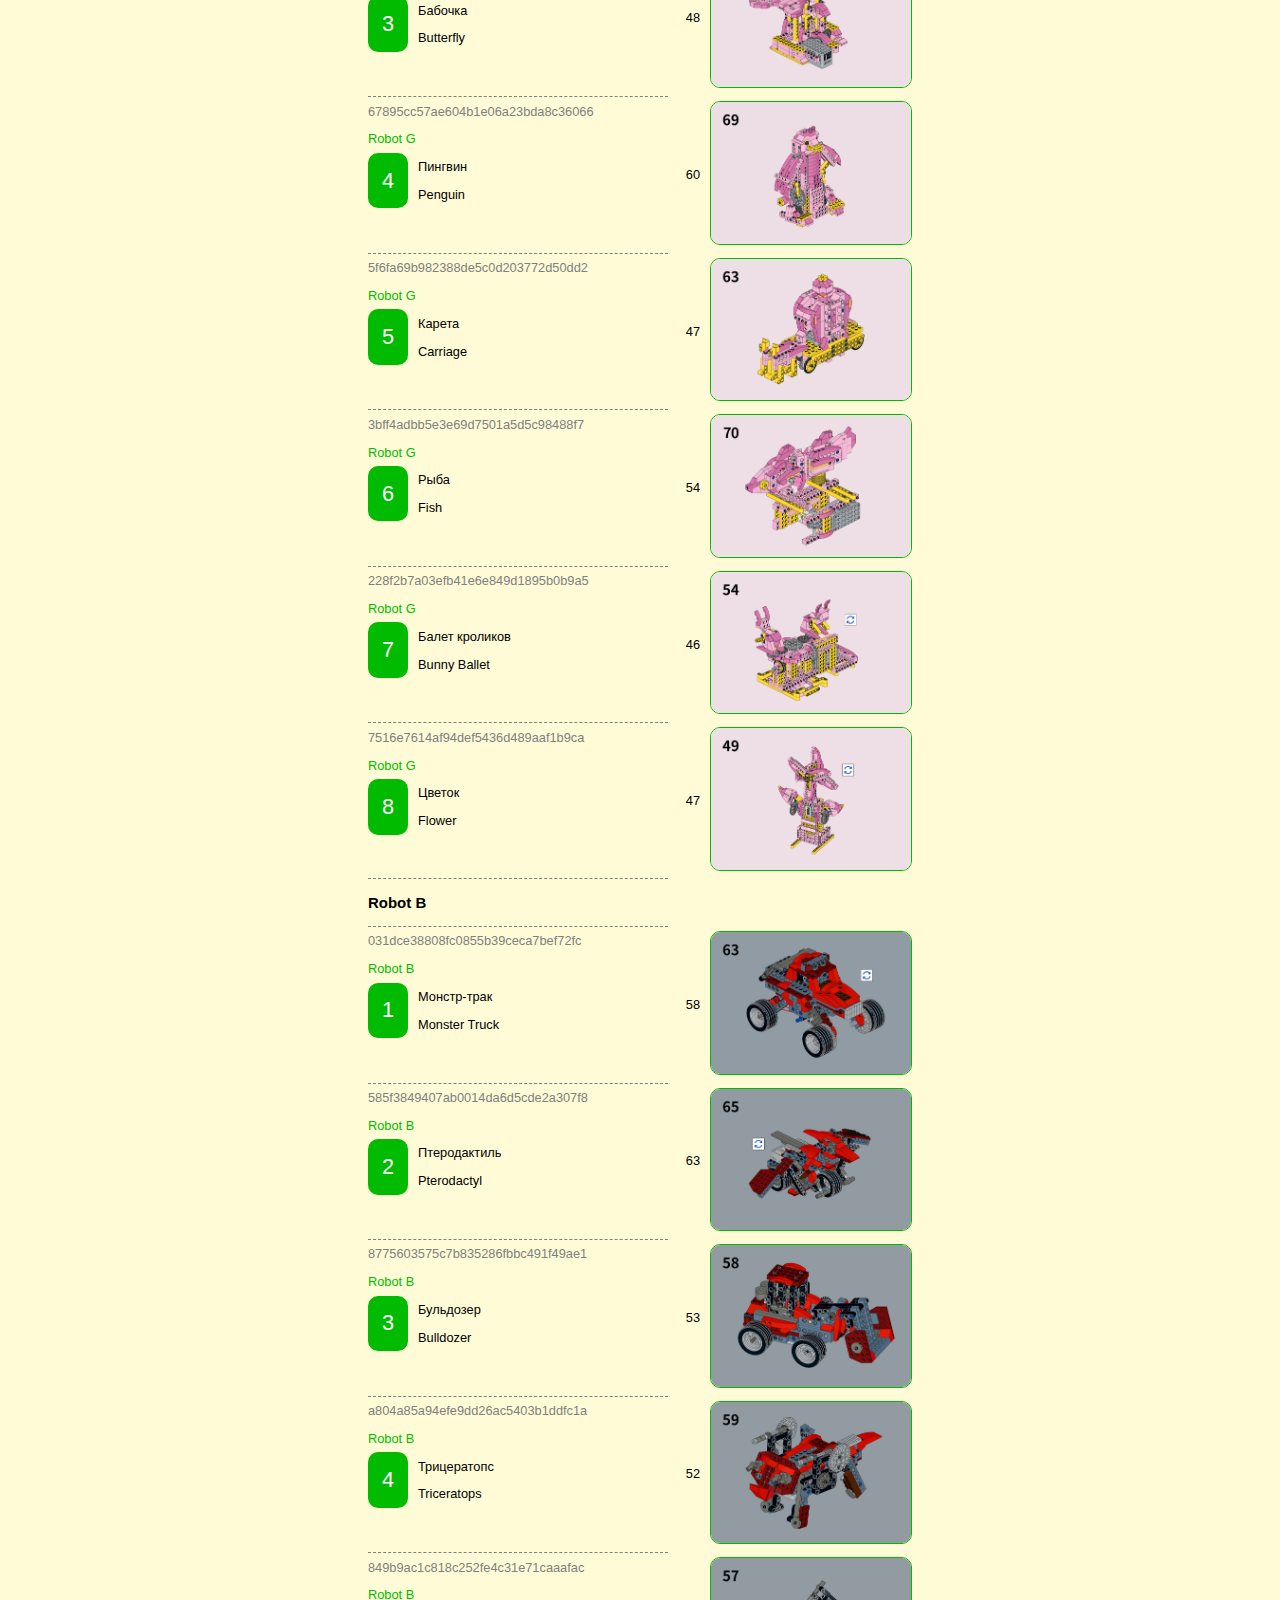
==== commit 59bb335c: ".number, .arrow_top a" ====
--- a/jiqiren/index.html
+++ b/jiqiren/index.html
@@ -24,7 +24,7 @@
         </div>
     </div>
 
-    <div class="arrow_top"><a href="#toplink" title="Наверх">↑</a></div>
+    <div class="arrow_top"><a href="#toplink" title="Наверх"><span>↑</span></a></div>
 
     <script type="text/javascript">
     tool.model.printTable();
--- a/jiqiren/style/index.css
+++ b/jiqiren/style/index.css
@@ -8,6 +8,7 @@
     --border-red: #f8d5db;
     --border-red: #ff0000;
     --border-yellow: #f4e89a;
+    --button-width: 40px;
     --color-folder: maroon;
     --color-guid: gray;
     --font-size: 0.8em;
@@ -21,6 +22,7 @@
 .figure_item,
 .item_number,
 .number,
+.arrow_top a,
 .item_right {
     display: flex;
 }
@@ -54,7 +56,7 @@
 }
 
 .with_index h2 {
-    margin-right: 52px;
+    margin-right: 42px;
 }
 
 h2 + div {
@@ -122,13 +124,17 @@
     white-space: nowrap;
 }
 
+.nav_menu .app {
+    font-weight: bold;
+}
+
+ul.nav_menu,
+.nav_menu .app {
+    margin-top: 3em;
+}
+
 .left_menu {
     w_margin-right: 40px;
-}
-
-.nav_menu .app {
-    margin-top: 1em;
-    font-weight: bold;
 }
 
 .folder_path {
@@ -156,8 +162,7 @@
 }
 
 .arrow_top a {
-    display: block;
-    padding: 0.4em 0 0.6em 0;
+    height: var(--button-width);
     background: var(--bg-red);
     color: var(--border-red);
     border: 1px solid var(--border-red);
@@ -169,8 +174,6 @@
 }
 
 .number {
-    justify-content: center;
-    align-items: center;
     color: white;
     background: var(--border-green);
     margin-right: 10px;
@@ -178,10 +181,11 @@
 
 .number,
 .arrow_top a {
-    font-size: 1.5em;
+    justify-content: center;
+    align-items: center;
+    font-size: 1.7em;
+    width: var(--button-width);
     border-radius: var(--soft-radius);
-    width: 2.1em;
-    text-align: center;
 }
 
 #page {
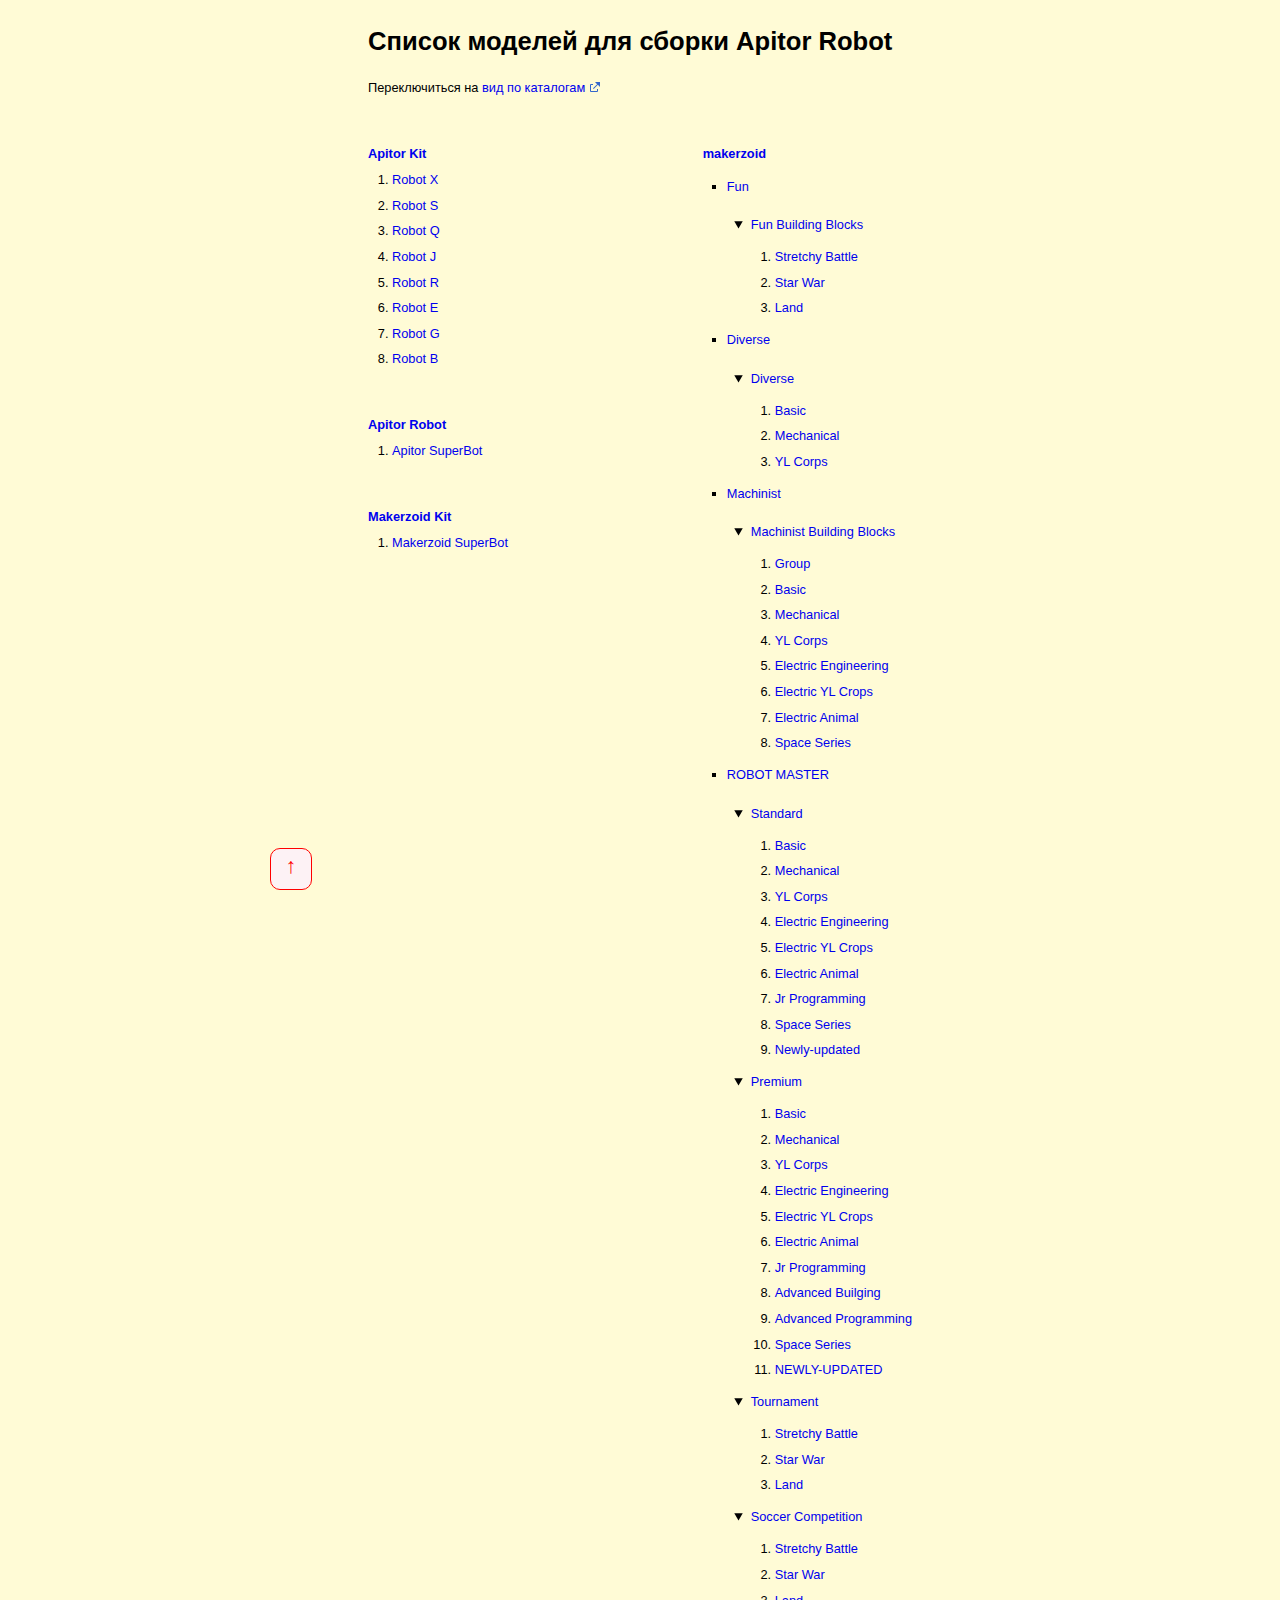
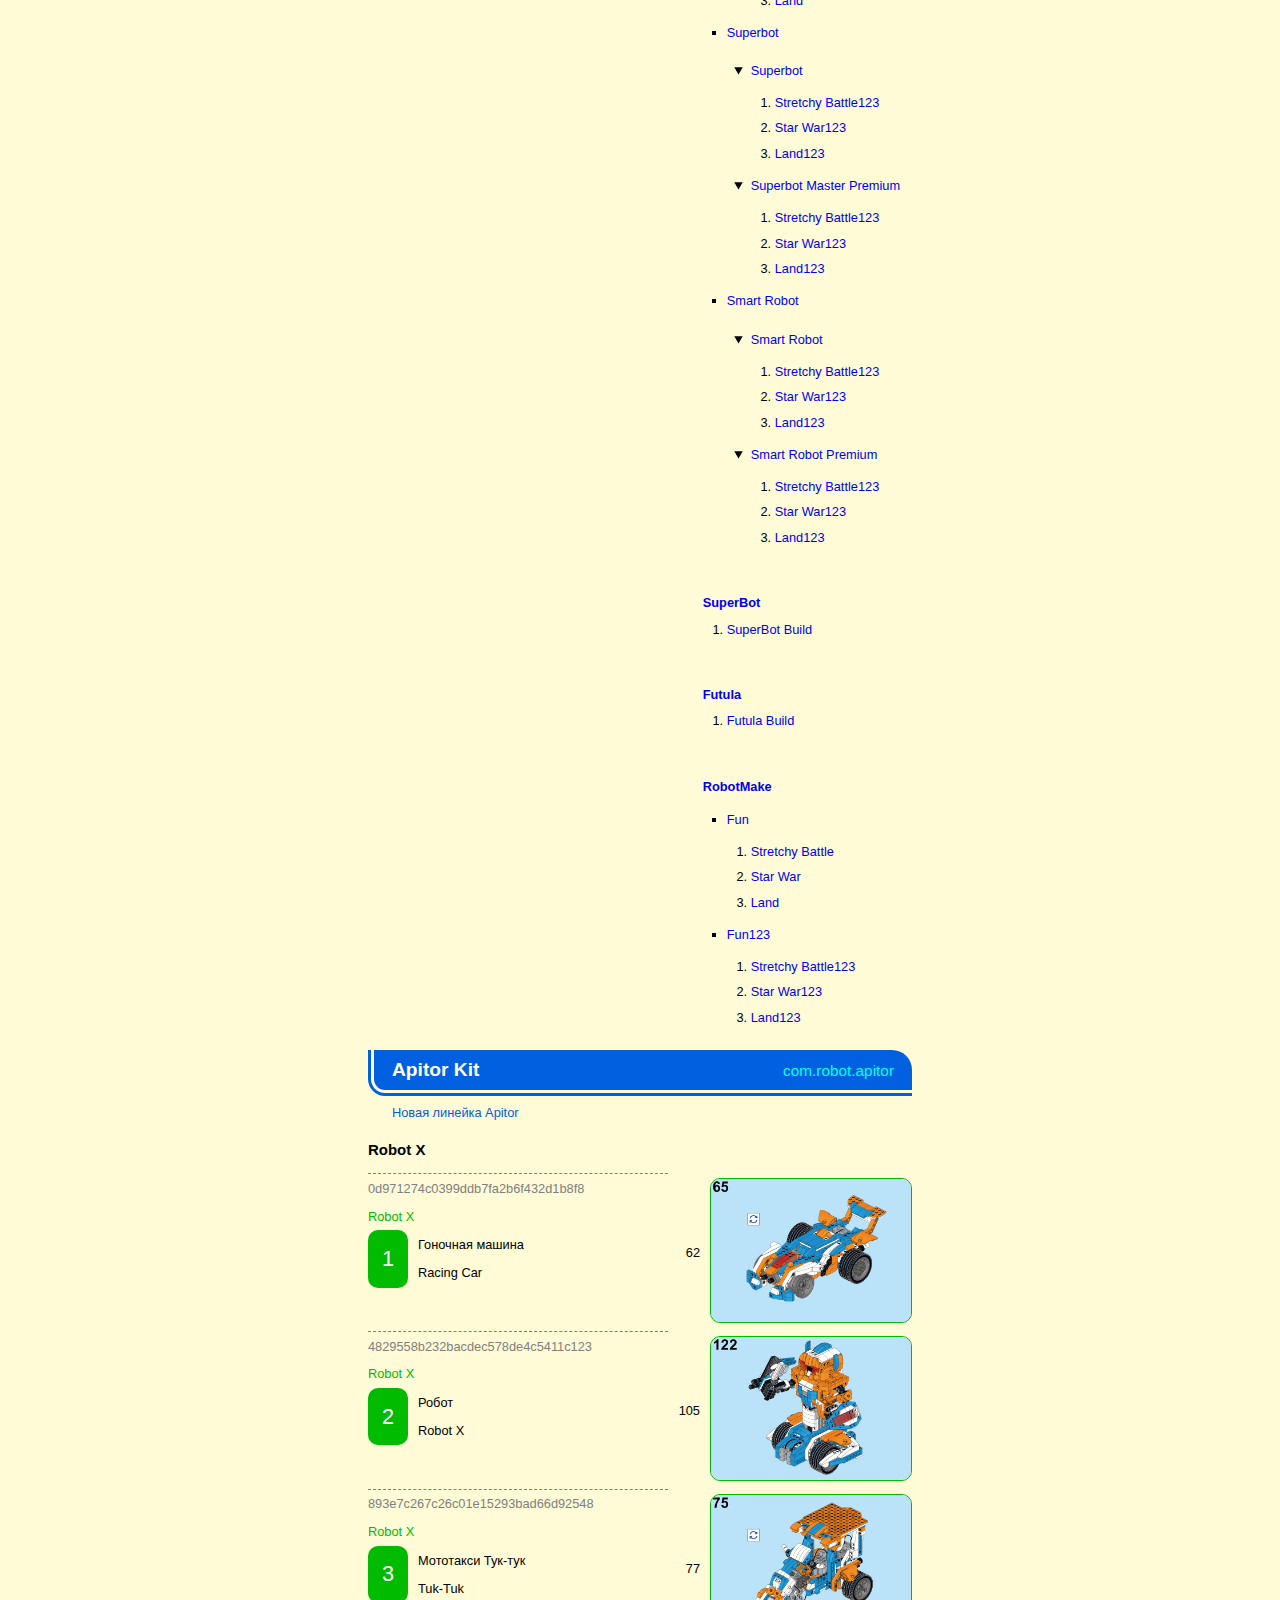
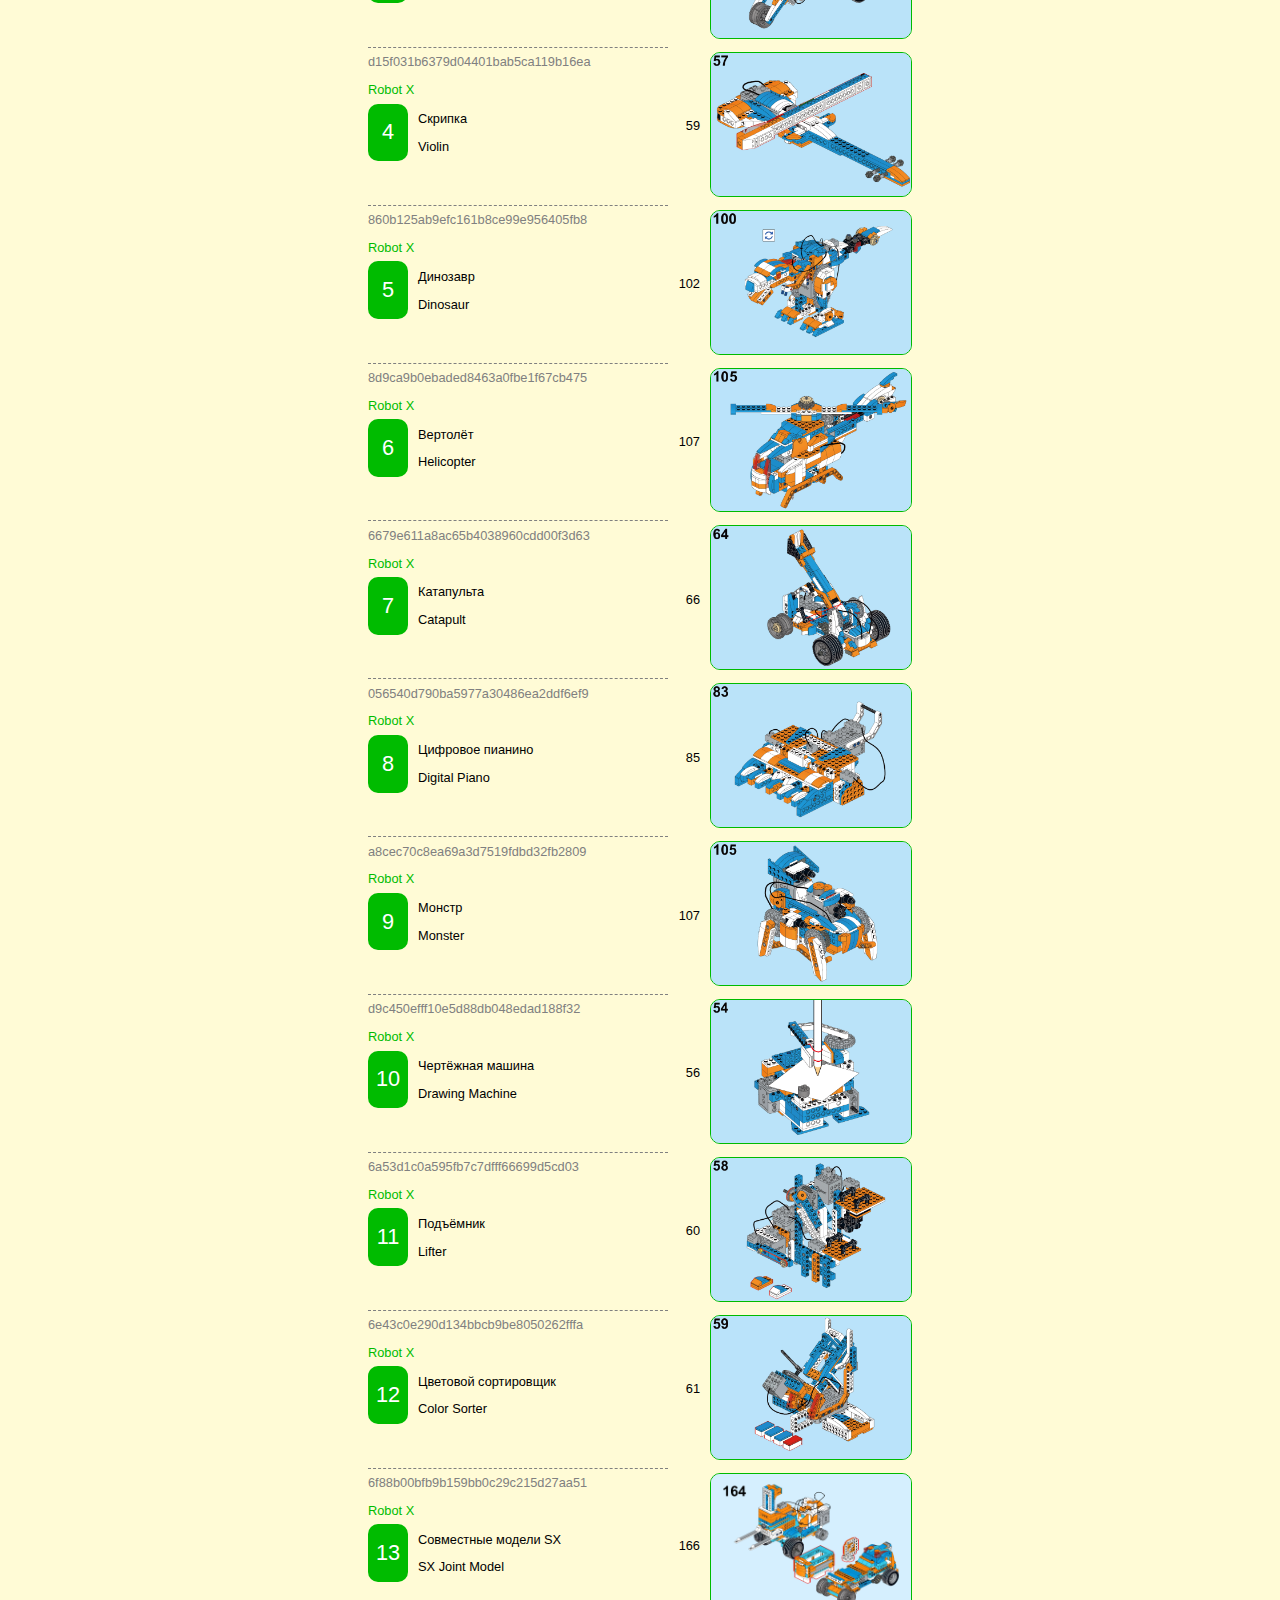
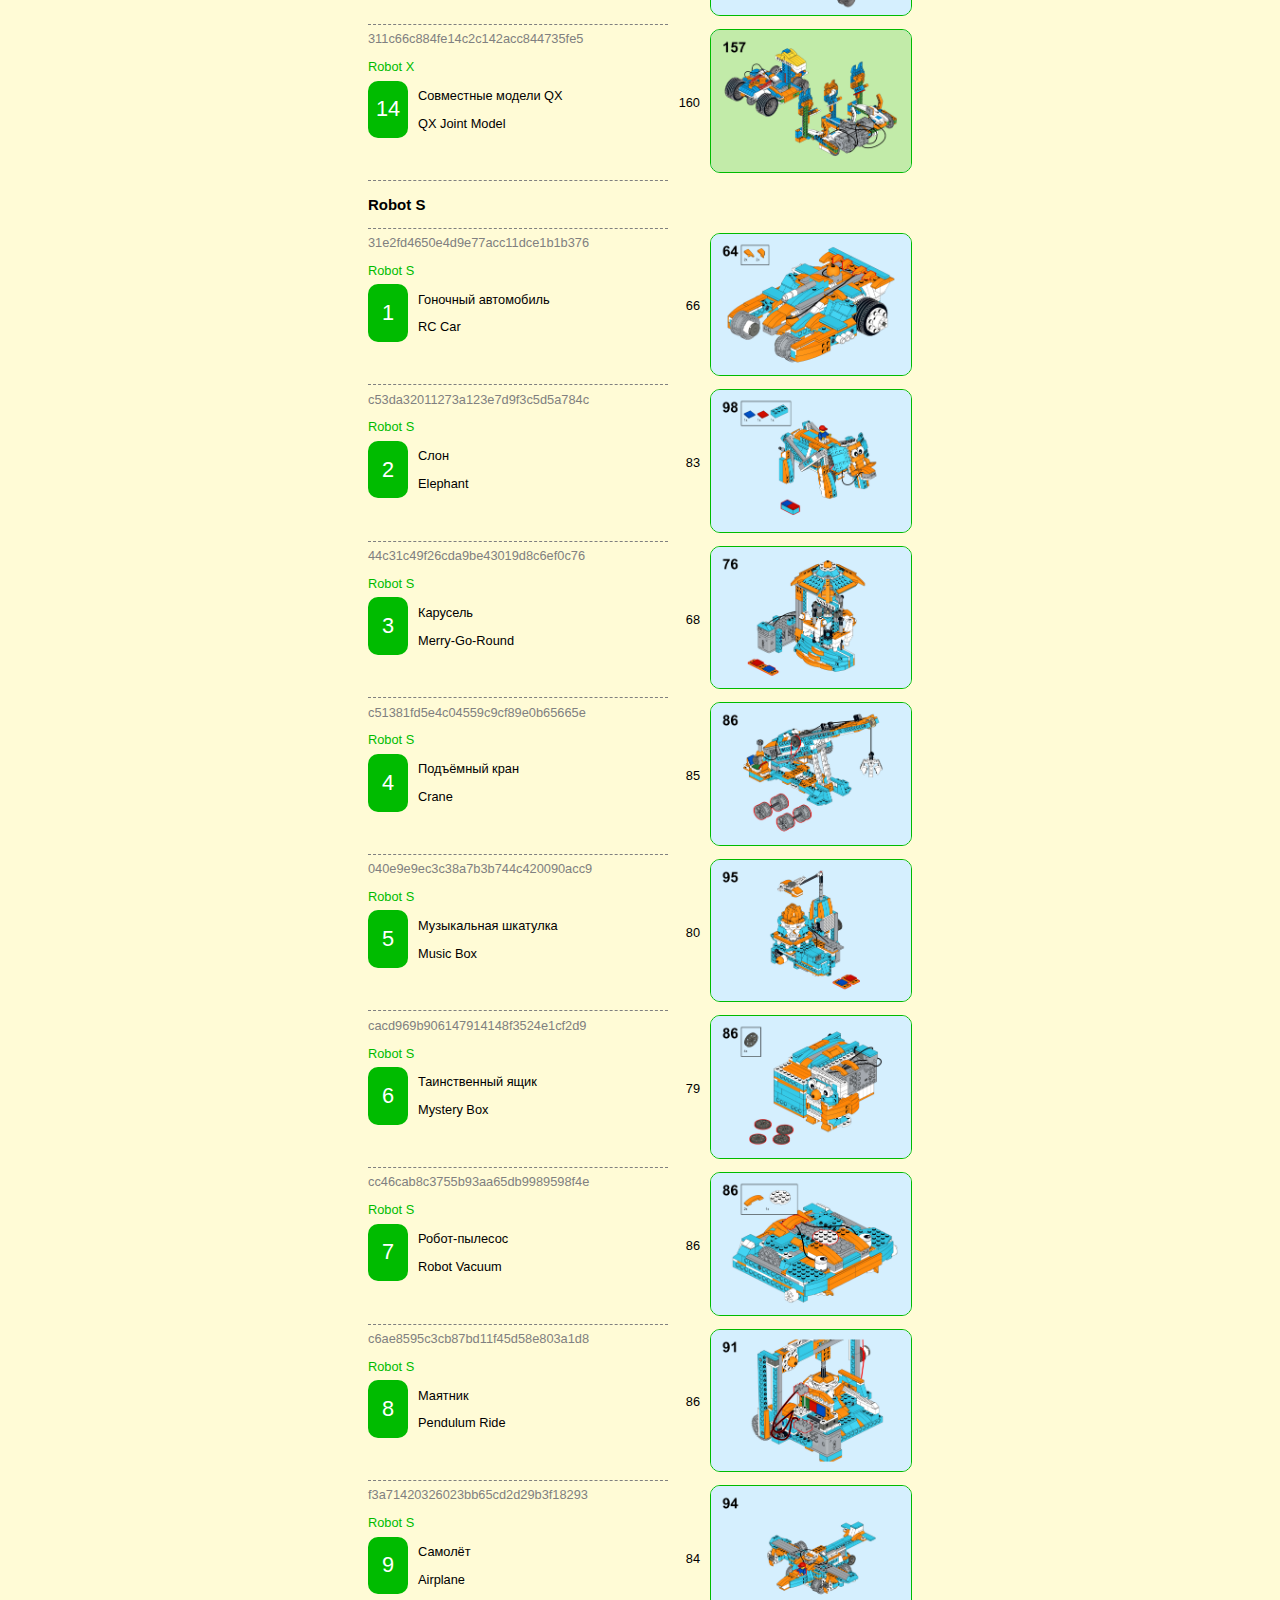
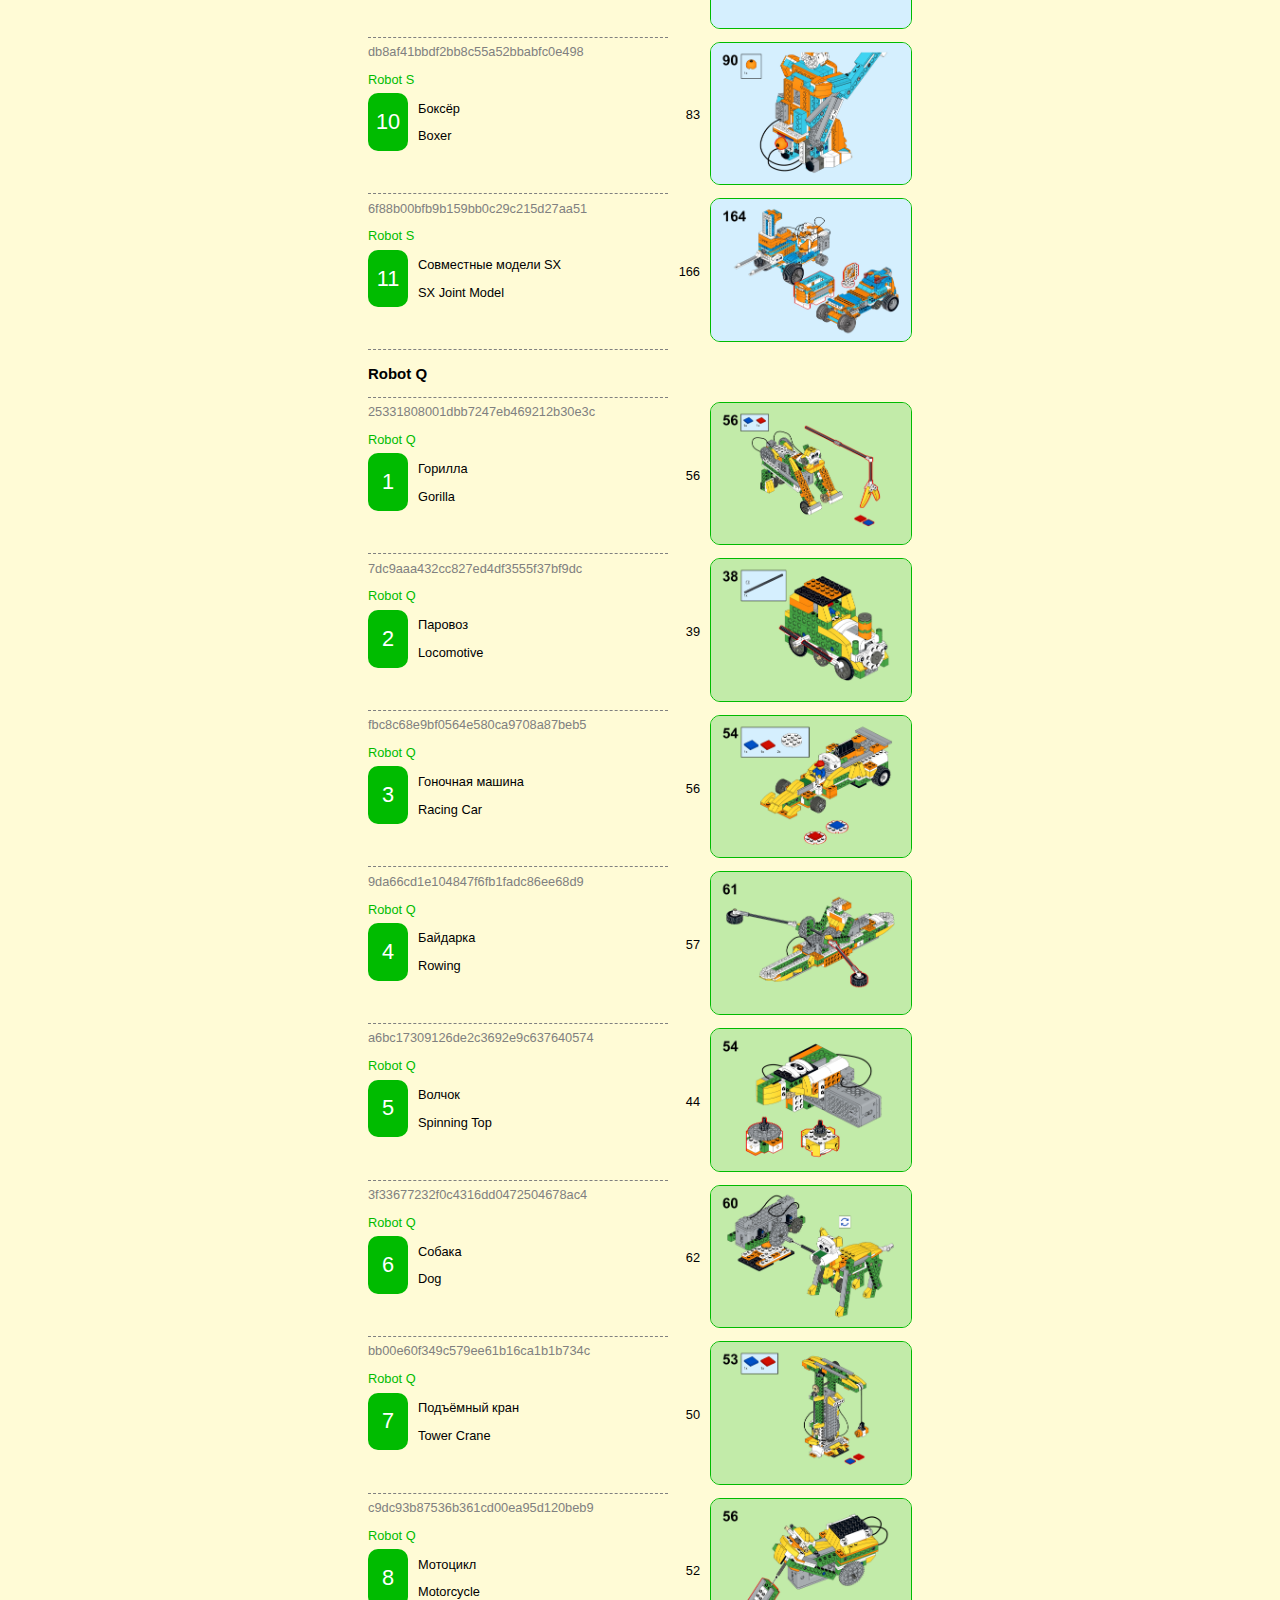
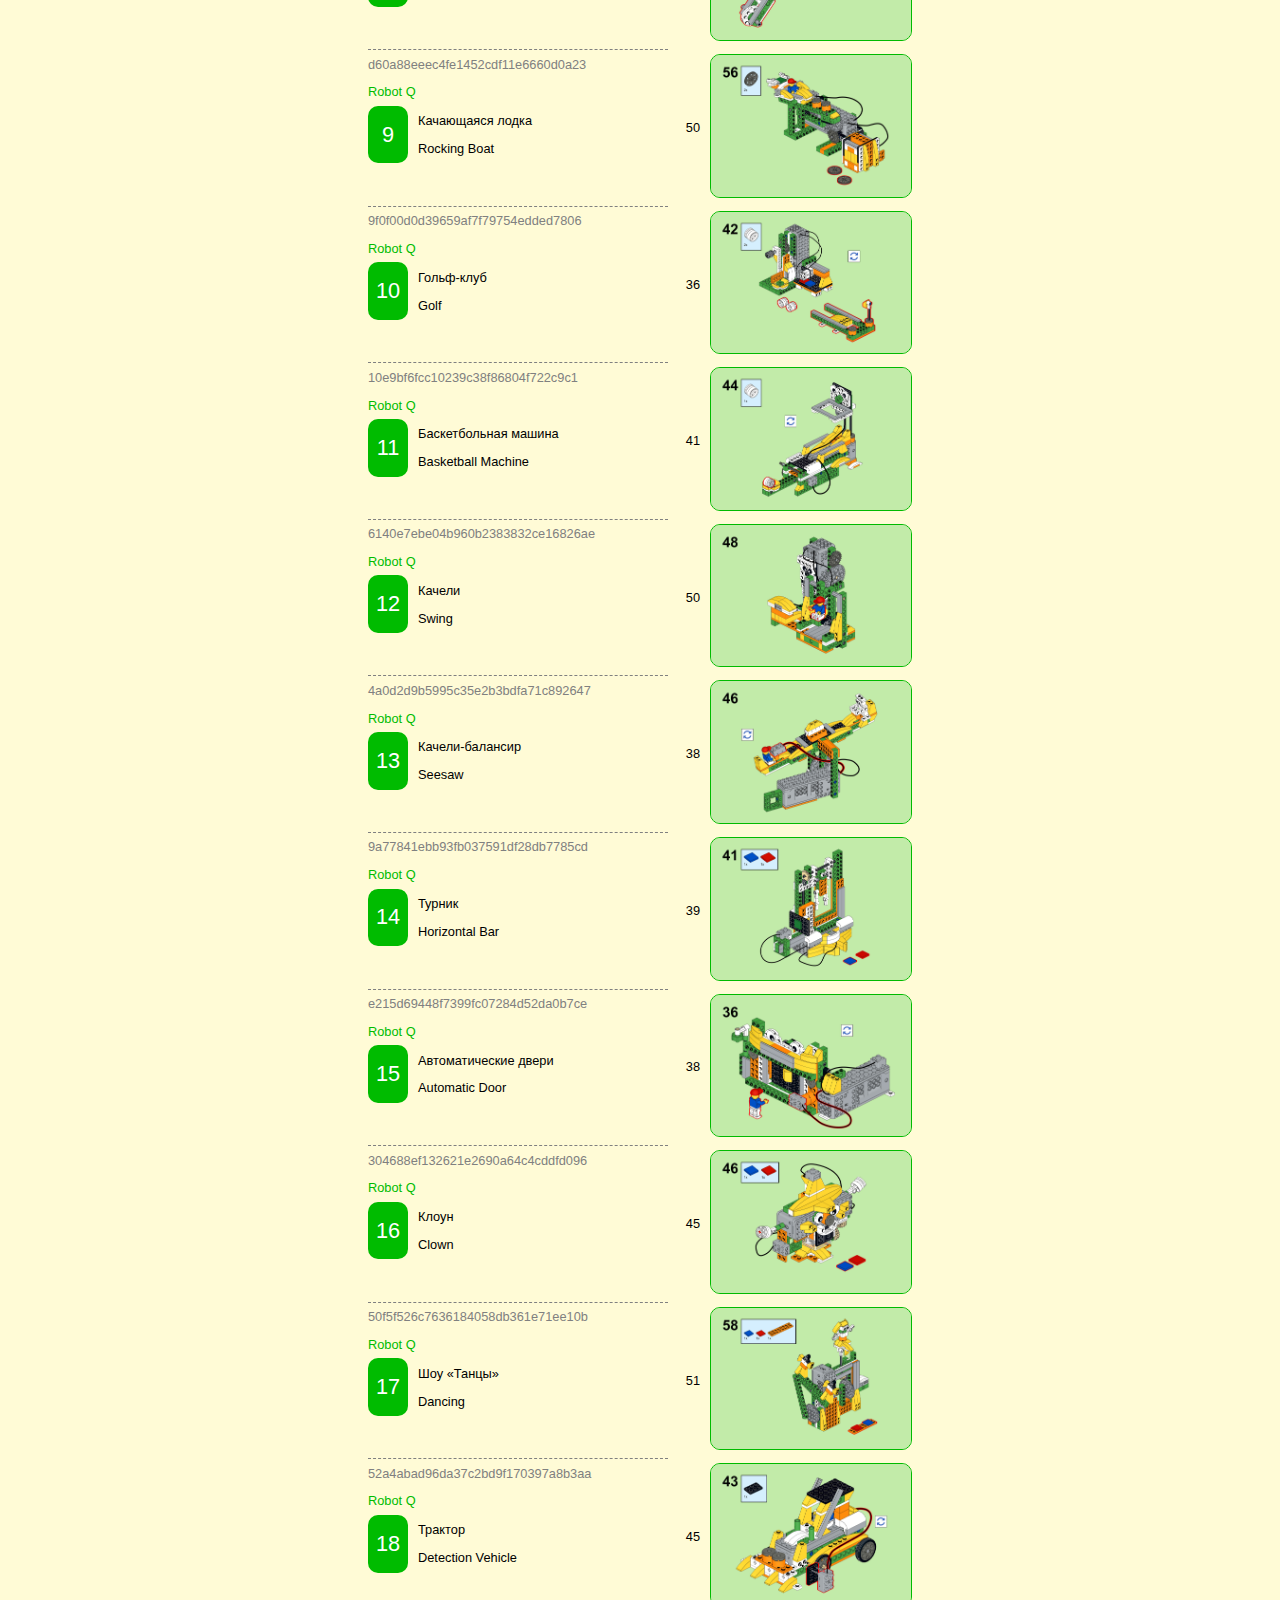
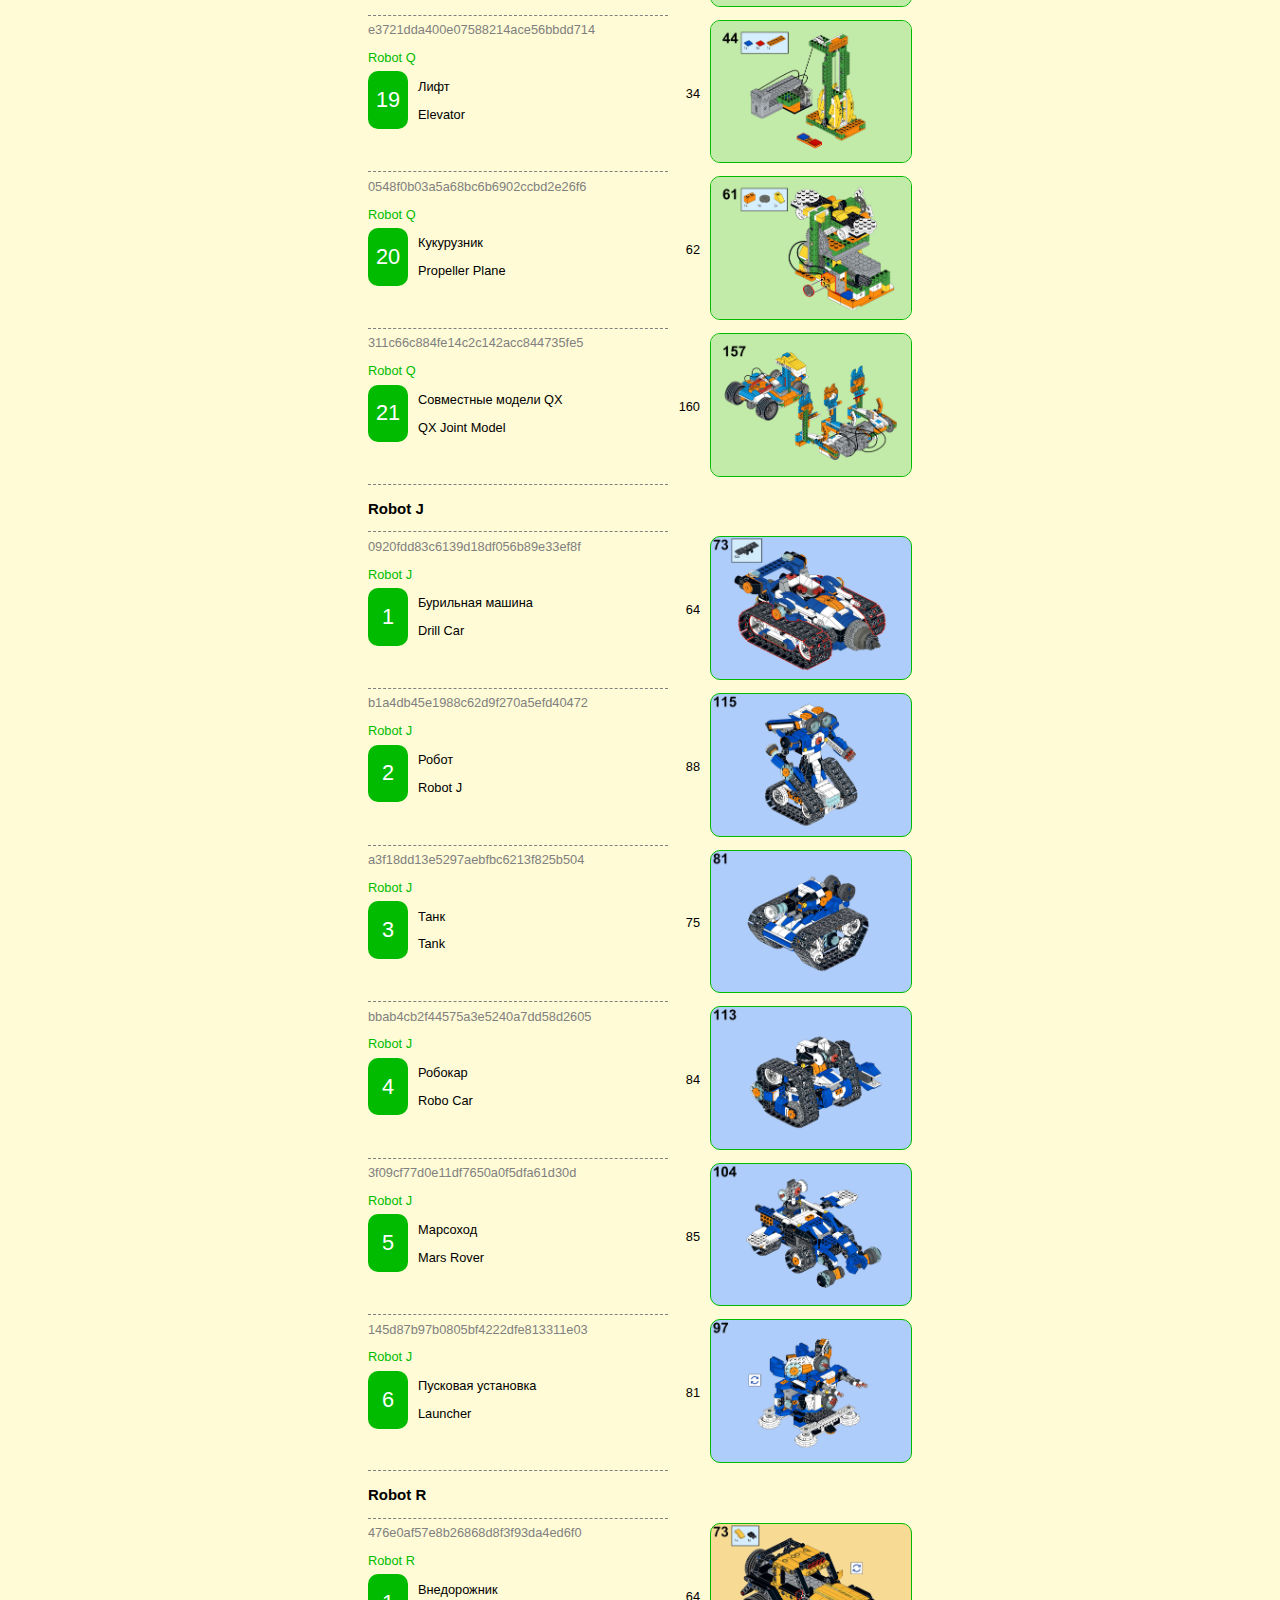
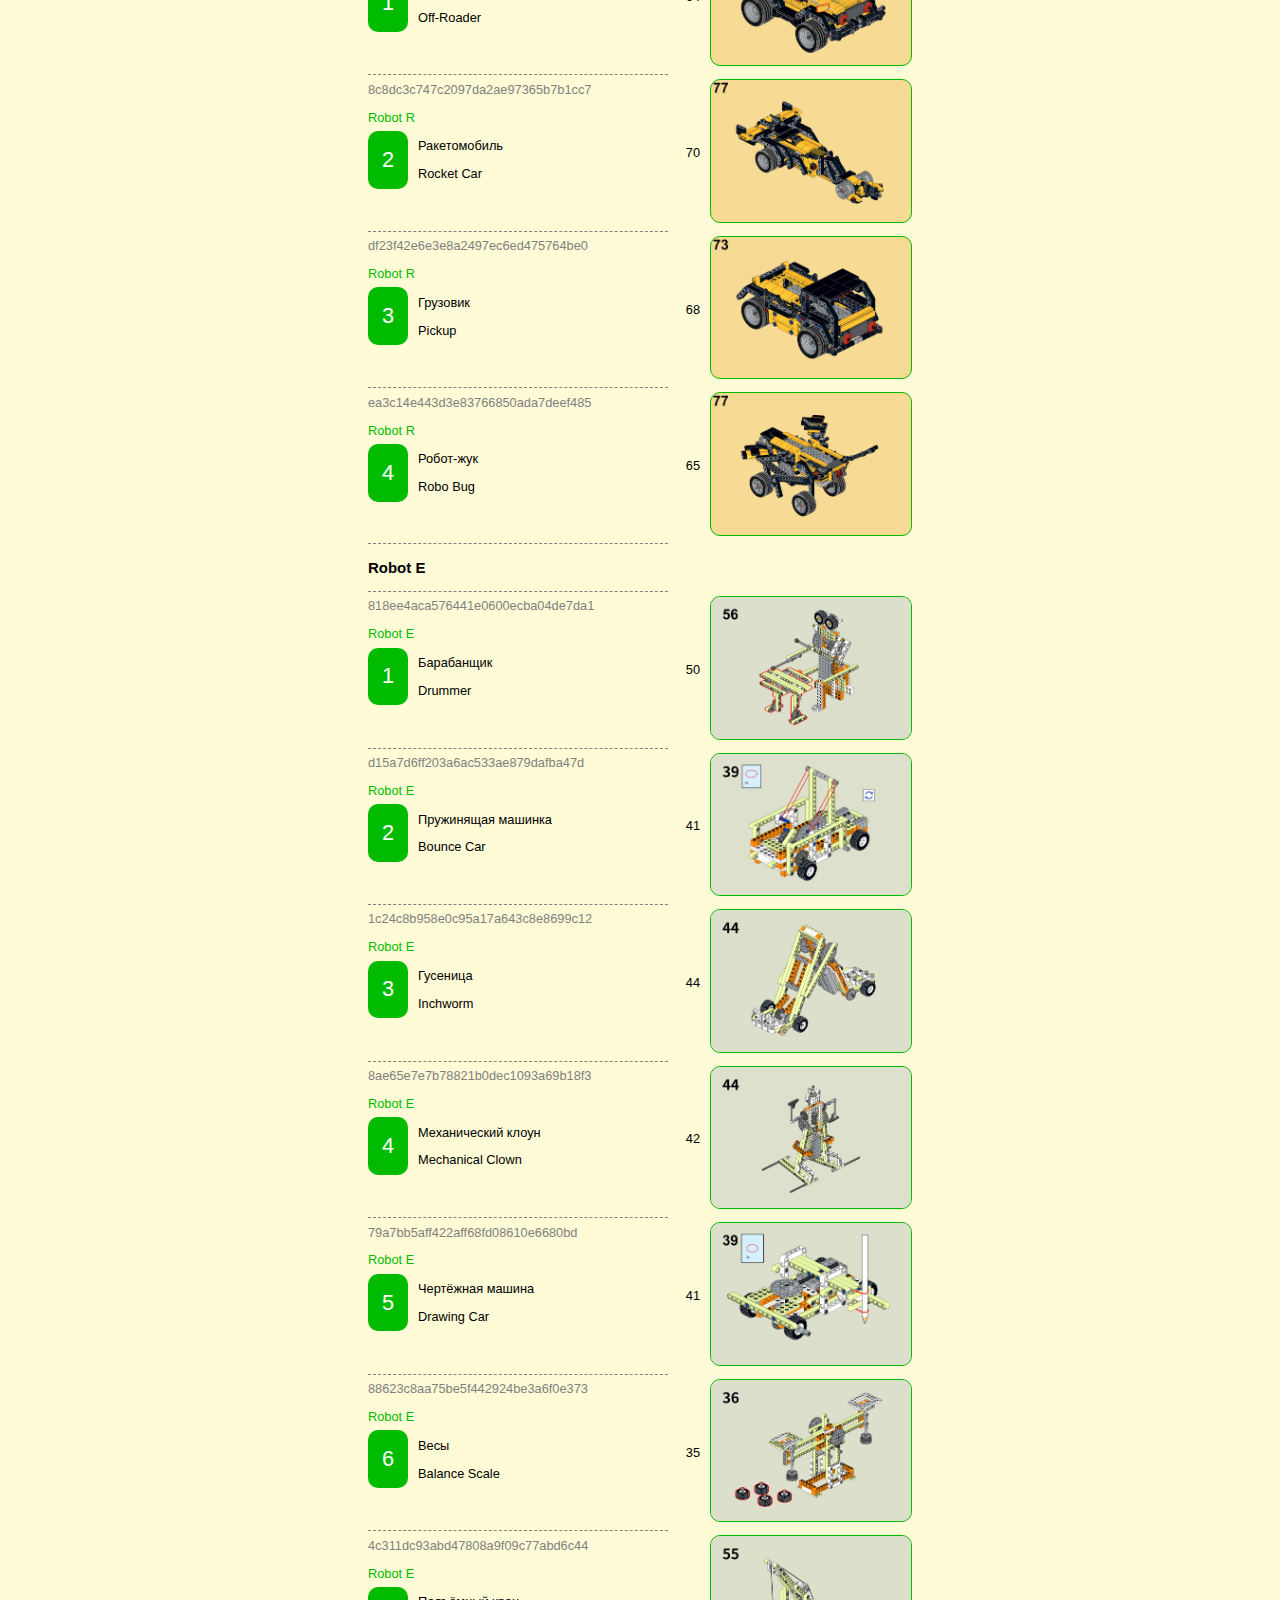
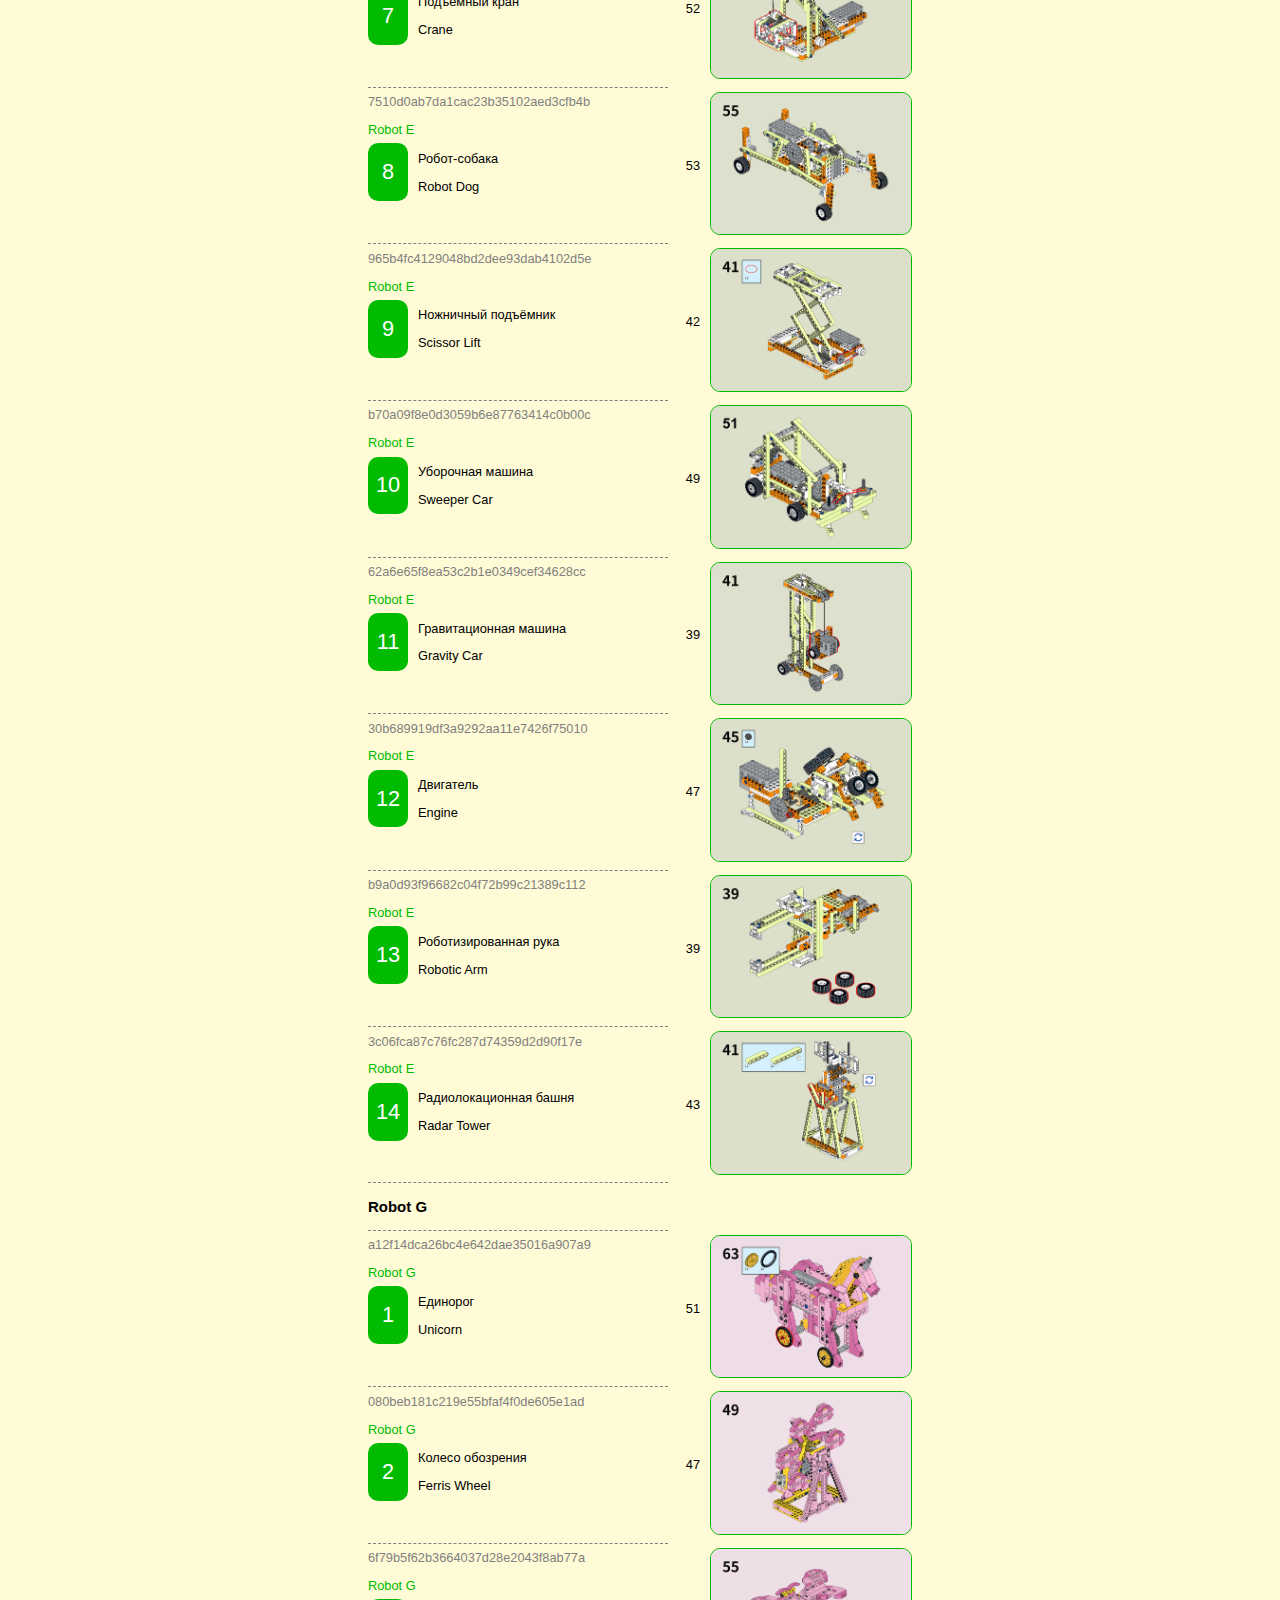
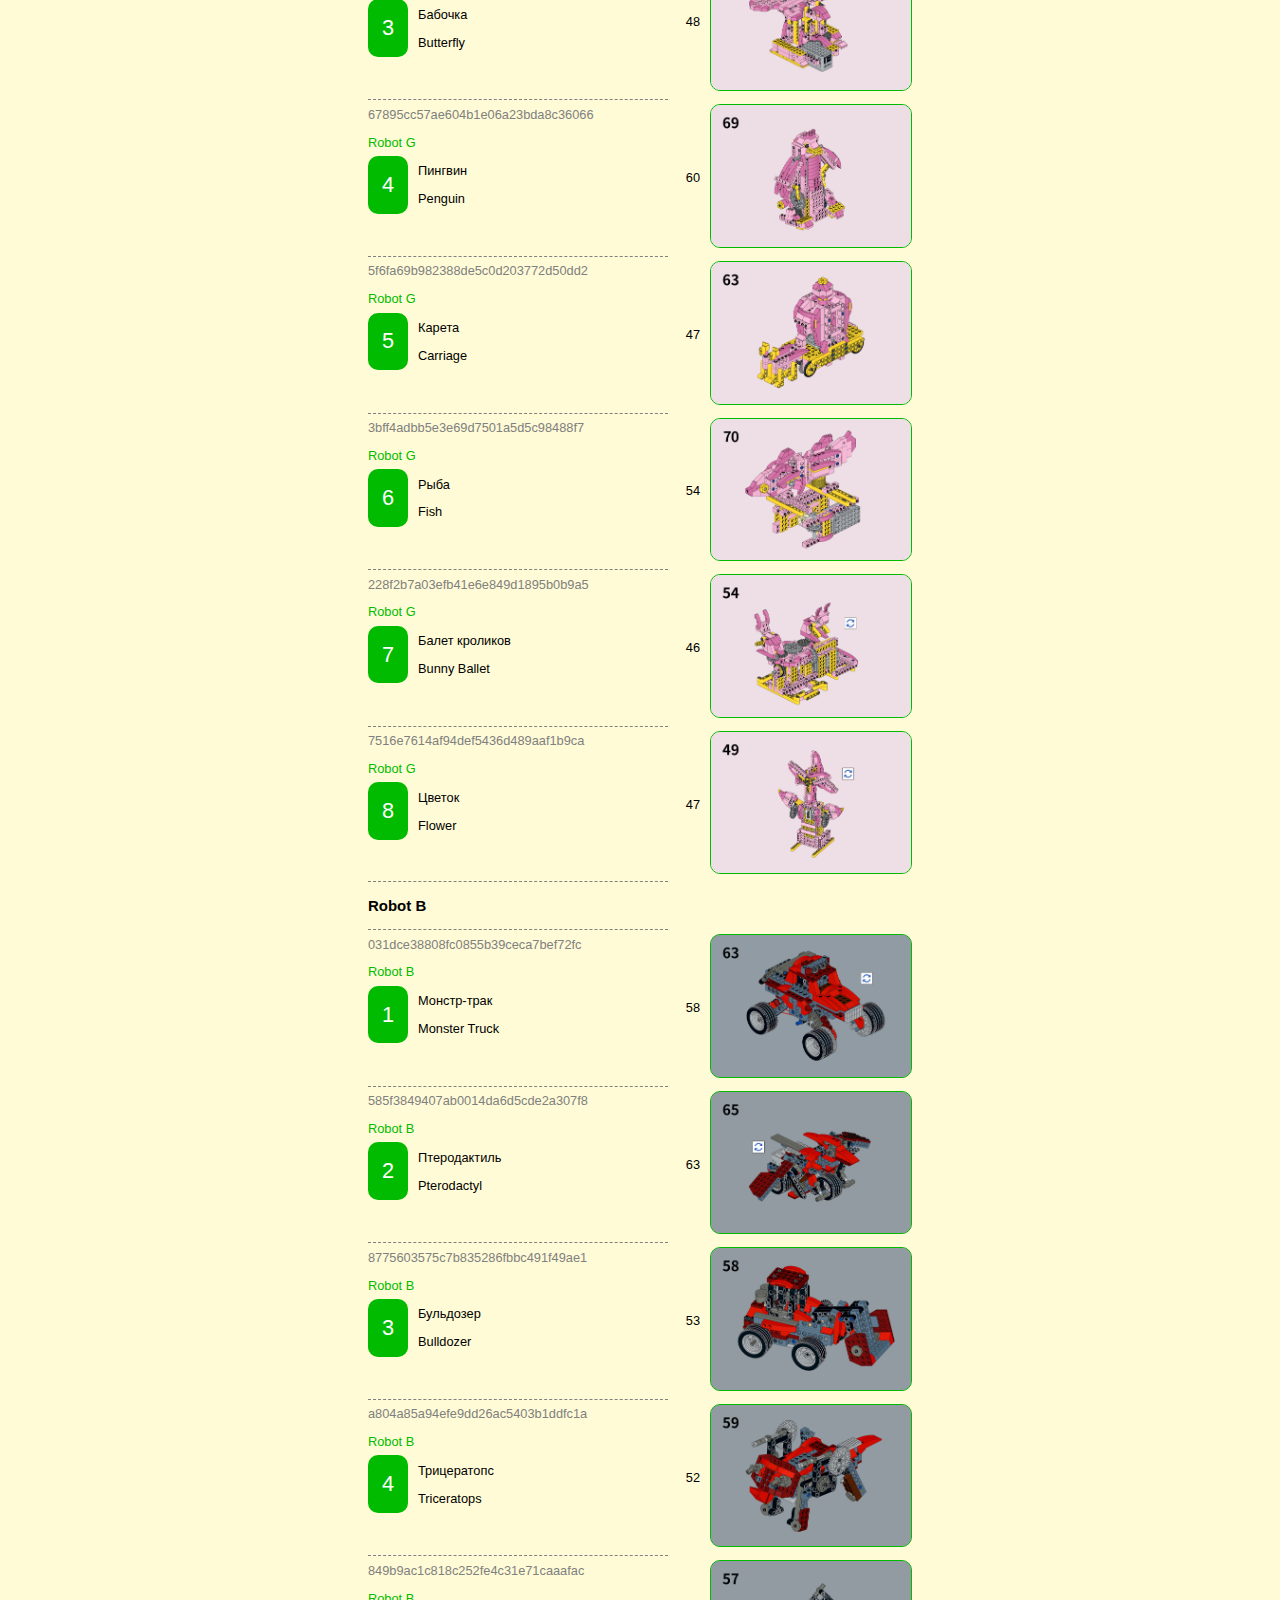
==== commit 689abfbf: "Images and database for Makerzoid/Fun/Fun/stretchy a[name] change to div[id] Delete .item_right from" ====
--- a/jiqiren/index.html
+++ b/jiqiren/index.html
@@ -9,7 +9,6 @@
     <script type="text/javascript" src="script/model_list.js"></script>
 </head>
 <body>
-    <a name="toplink"></a>
     <div id="page">
         <h1>Список моделей для сборки Apitor Robot</h1>
         <p class="link">Переключиться на <a class="goto" href="folder.html">вид по каталогам</a></p>
@@ -24,7 +23,7 @@
         </div>
     </div>
 
-    <div class="arrow_top"><a href="#toplink" title="Наверх"><span>↑</span></a></div>
+    <div class="arrow_top"><a href="#page" title="Наверх"><span>↑</span></a></div>
 
     <script type="text/javascript">
     tool.model.printTable();
--- a/jiqiren/style/index.css
+++ b/jiqiren/style/index.css
@@ -12,7 +12,9 @@
     --color-folder: maroon;
     --color-guid: gray;
     --font-size: 0.8em;
+    --padding-standard: 10px;
     --soft-radius: 10px;
+    --width-number: 32px;
 }
 
 body,
@@ -47,8 +49,7 @@
     border-style: double;
     border-width: 0 0 9px 9px;
     padding: 9px 18px;
-    margin-left: -3px;
-    margin-bottom: 0;
+    margin: 1em 0 0 -3px;
     w_border-top-right-radius: 20px;
     border-radius: 0 20px;
     background: var(--border-blue);
@@ -56,7 +57,7 @@
 }
 
 .with_index h2 {
-    margin-right: 42px;
+    margin-right: calc(var(--width-number) + var(--padding-standard));
 }
 
 h2 + div {
@@ -157,7 +158,7 @@
 
 .arrow_top {
     position: fixed;
-    bottom: 10px;
+    bottom: var(--padding-standard);
     left: 270px;
 }
 
@@ -173,10 +174,15 @@
     border-color: var(--border-green);
 }
 
+.arrow_top span {
+    padding: 0 0 0.32em 0;
+}
+
 .number {
     color: white;
     background: var(--border-green);
-    margin-right: 10px;
+    min-height: 2.65em;
+    margin-right: var(--padding-standard);
 }
 
 .number,
@@ -190,19 +196,21 @@
 
 #page {
     margin: 0 auto 60px auto;
-    padding: 10px;
+    padding: var(--padding-standard);
 }
 
 #wrapper {
 }
 
-.item_right {
+.figure_item {
     align-items: center;
 }
 
 .item_label {
+    align-self: stretch;
     width: 300px;
     border-top: 1px dashed var(--color-guid);
+    padding-bottom: 0.5em;
 }
 
 .model_item .figure_item:last-child .item_label {
@@ -213,28 +221,37 @@
     border-bottom: none;
 }
 
-.item_number {
-    padding-bottom: 0.5em;
-}
-
 .item_cover {
     padding: 5px 0;
 }
 
 .item_count,
 .index_value {
-    width: 32px;
+    width: var(--width-number);
     text-align: right;
 }
 
 .item_count {
-    padding-right: 10px;
+    padding-right: var(--padding-standard);
 }
 
 .index_value {
-    padding-left: 10px;
+    padding-left: var(--padding-standard);
 }
 
 .app_item:not(.with_index) .index_value {
     display: none;
 }
+
+.figure_item .name {
+    align-self: center;
+}
+
+.cover img[src^="img/app/ApitorKit/robotX"] { background: #bae3f9; }
+.cover img[src^="img/app/ApitorKit/robotS"] { background: #d5effe; }
+.cover img[src^="img/app/ApitorKit/robotQ"] { background: #c2eba9; }
+.cover img[src^="img/app/ApitorKit/robotJ"] { background: #afcdfa; }
+.cover img[src^="img/app/ApitorKit/robotR"] { background: #f7db94; }
+.cover img[src^="img/app/ApitorKit/robotE"] { background: #dcdfca; }
+.cover img[src^="img/app/ApitorKit/robotG"] { background: #efdfe7; }
+.cover img[src^="img/app/ApitorKit/robotB"] { background: #929ba2; }
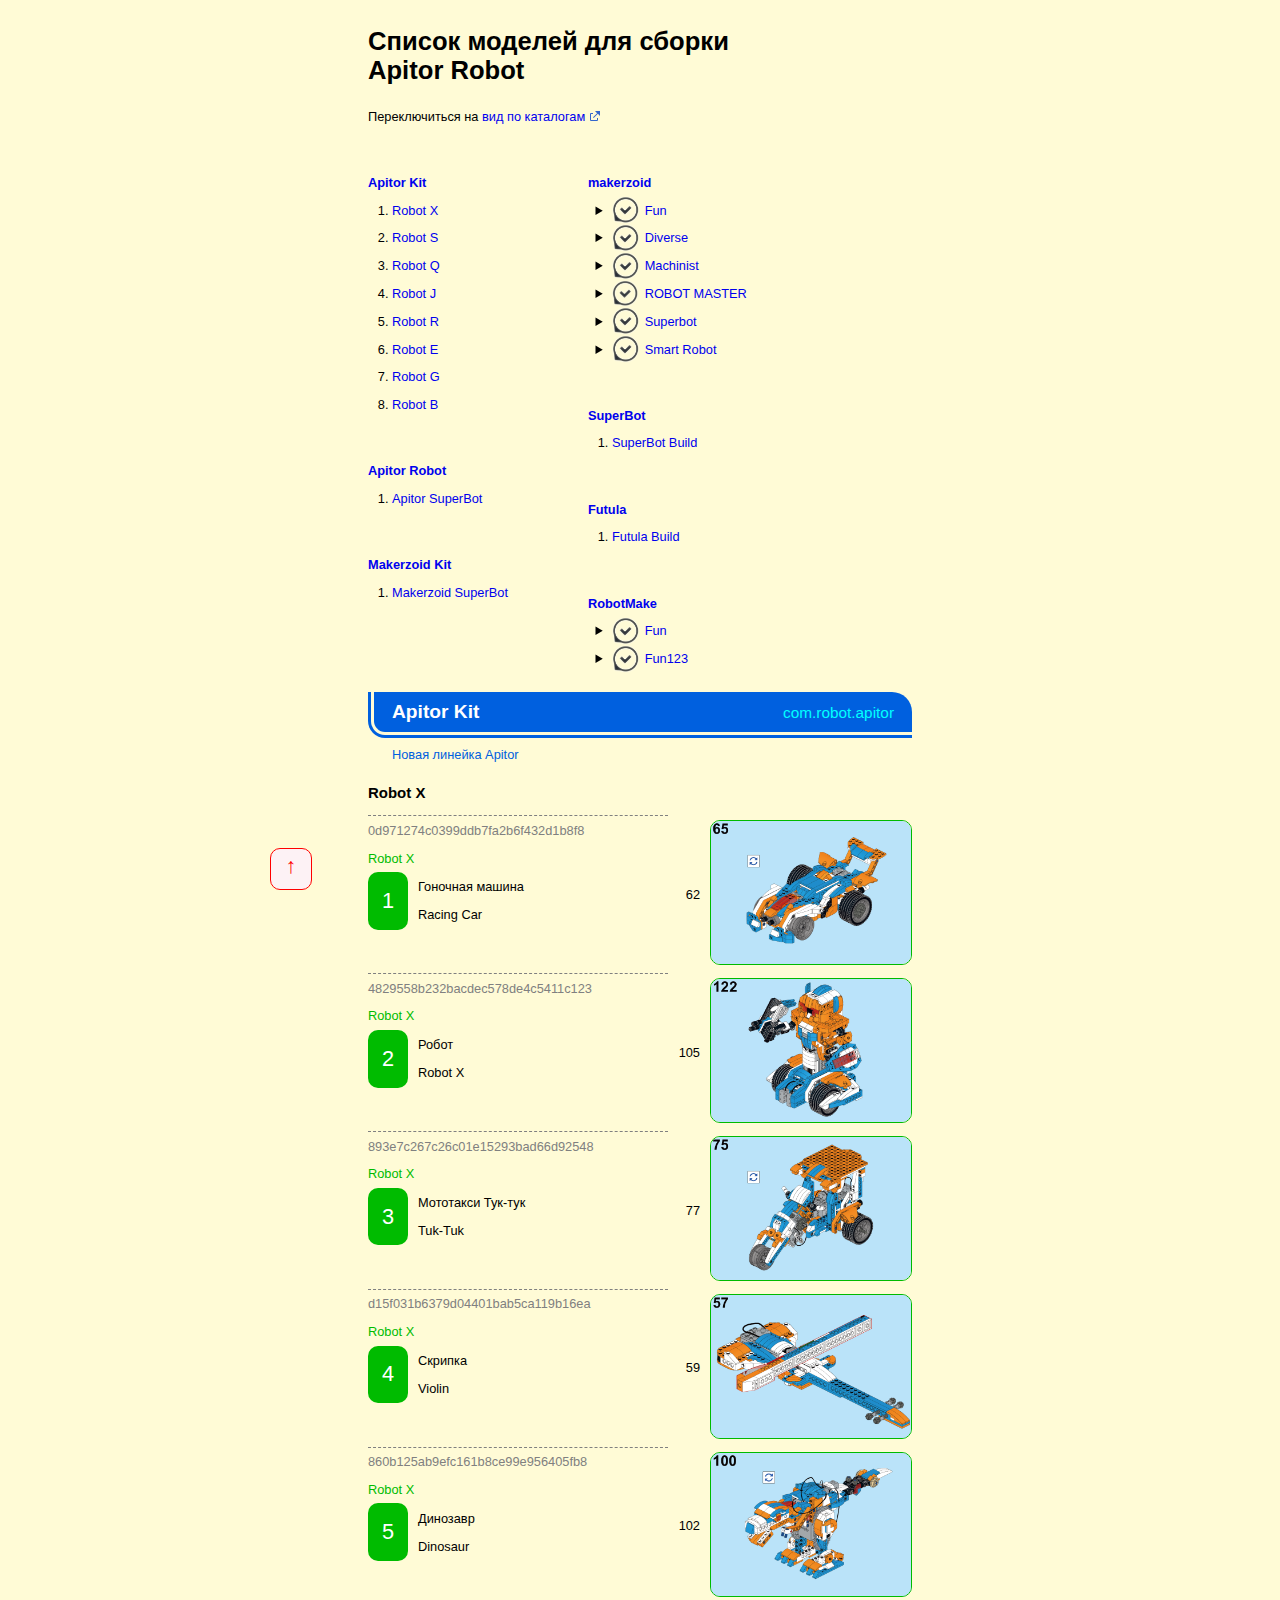
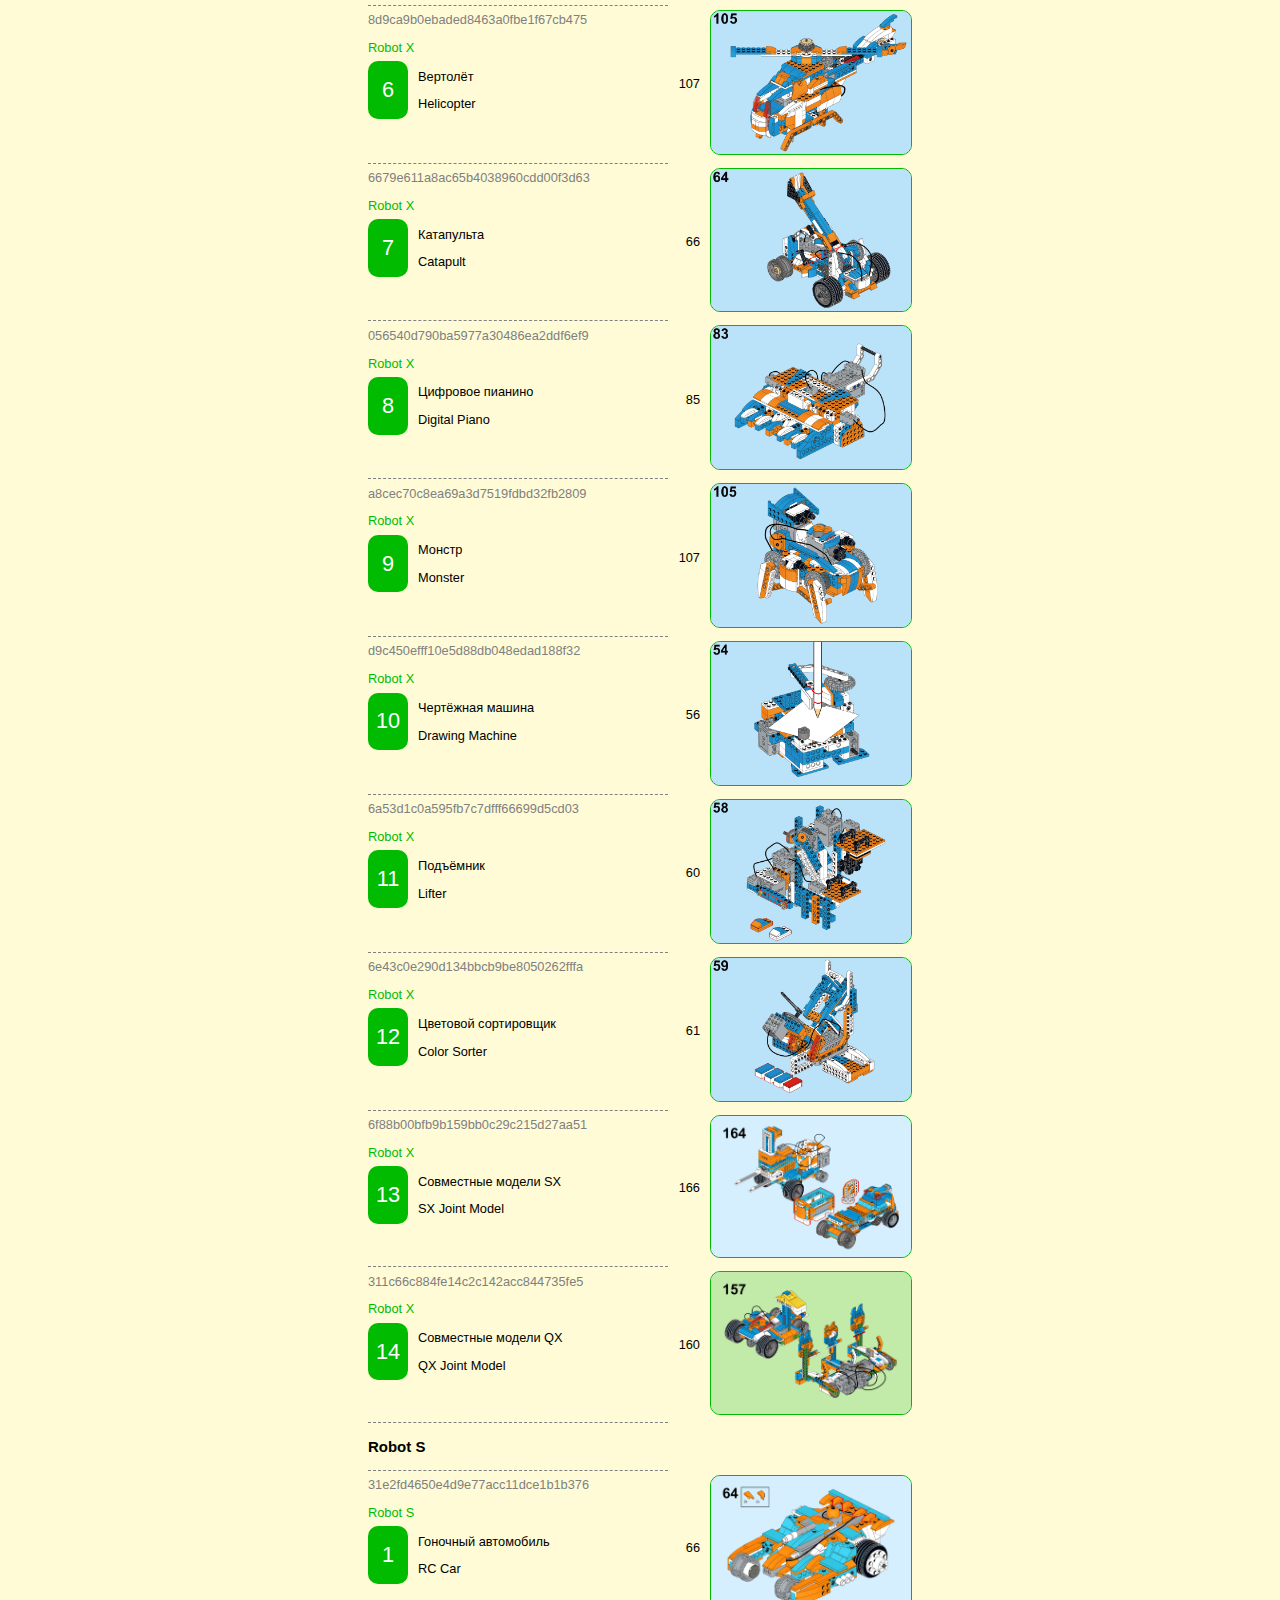
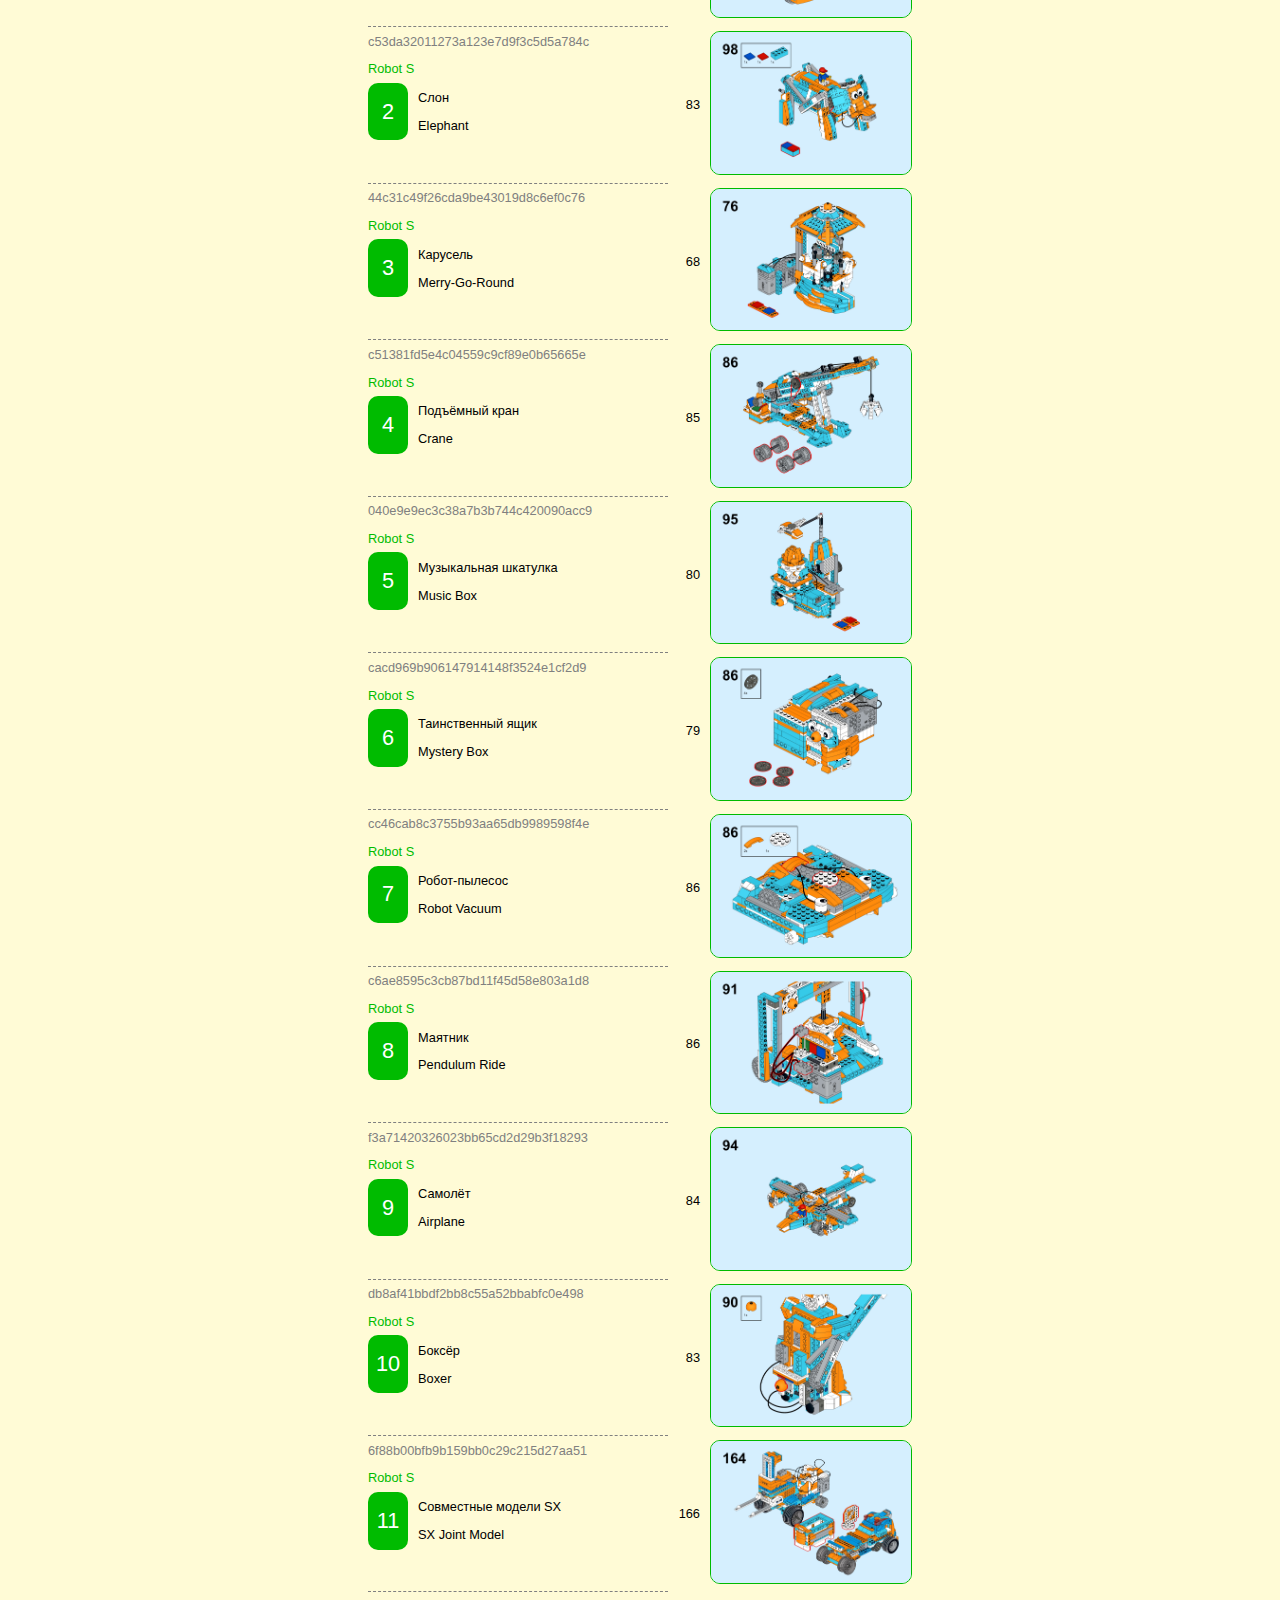
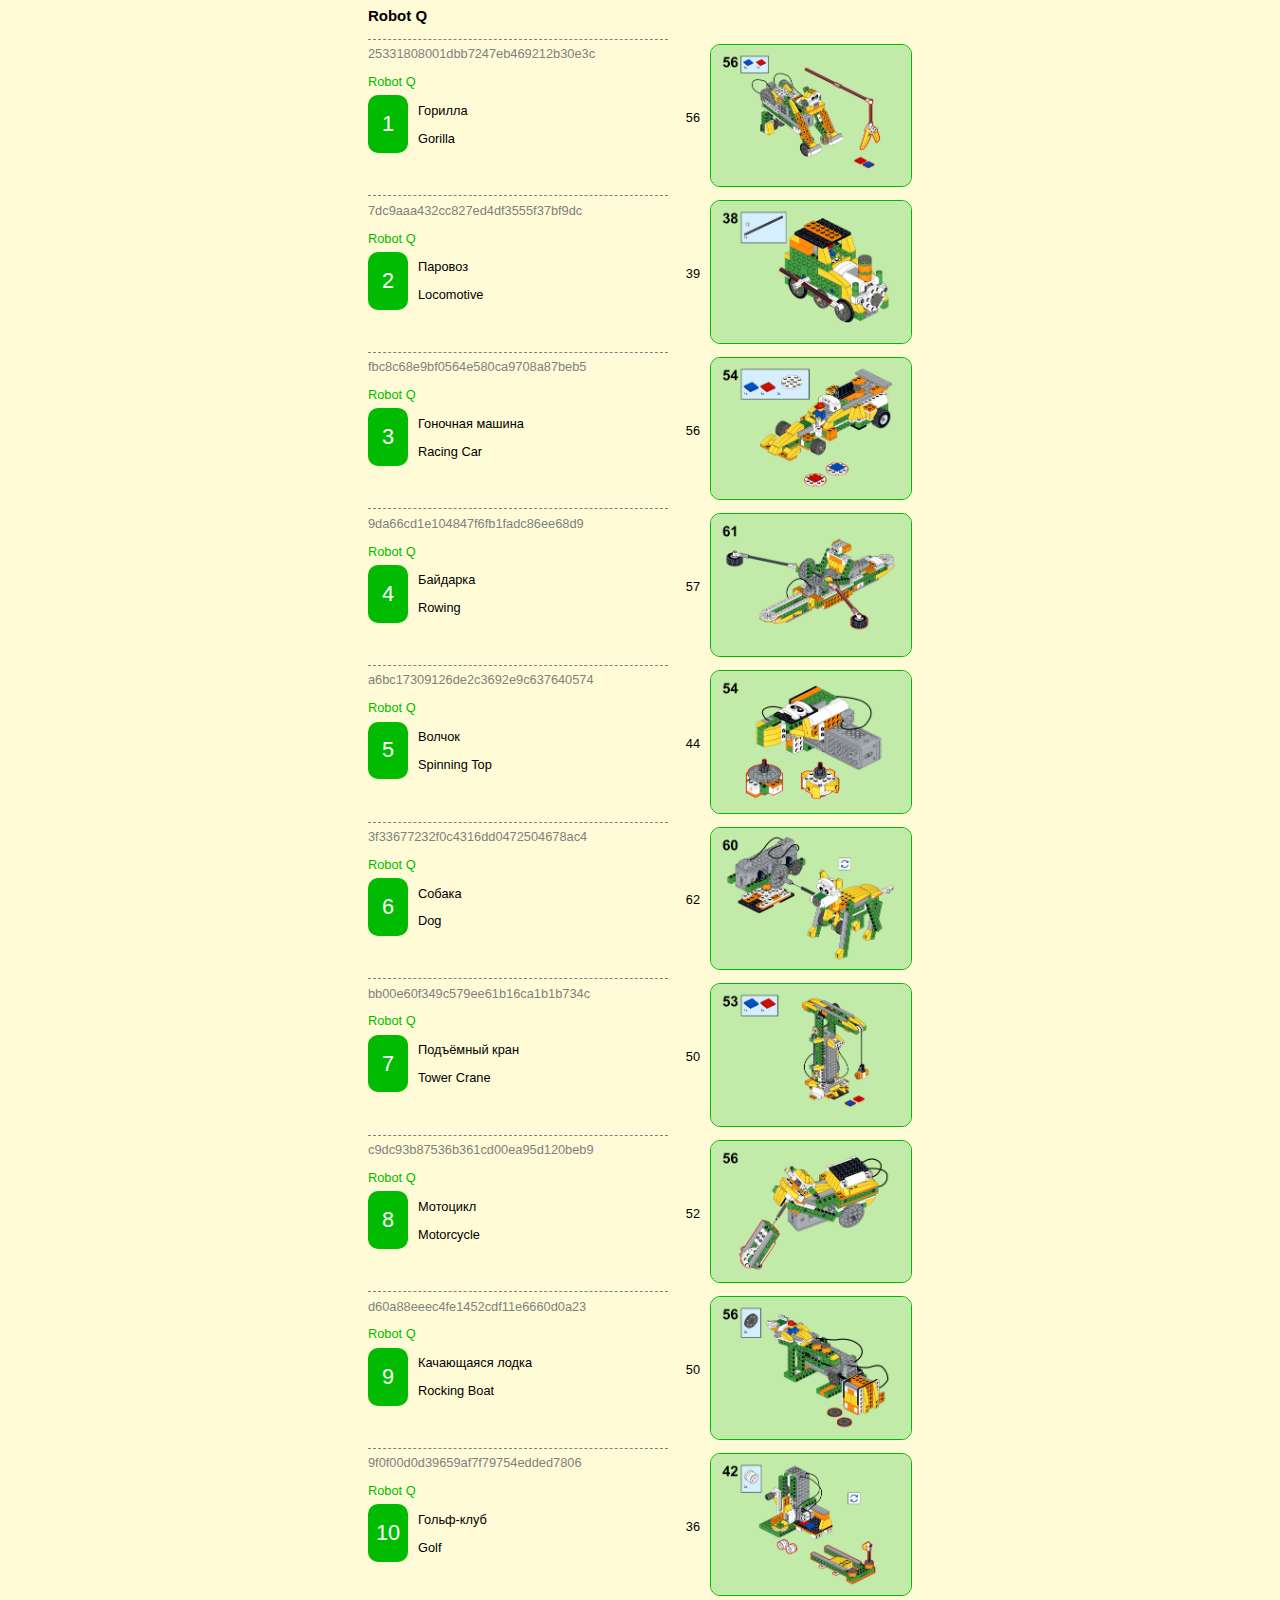
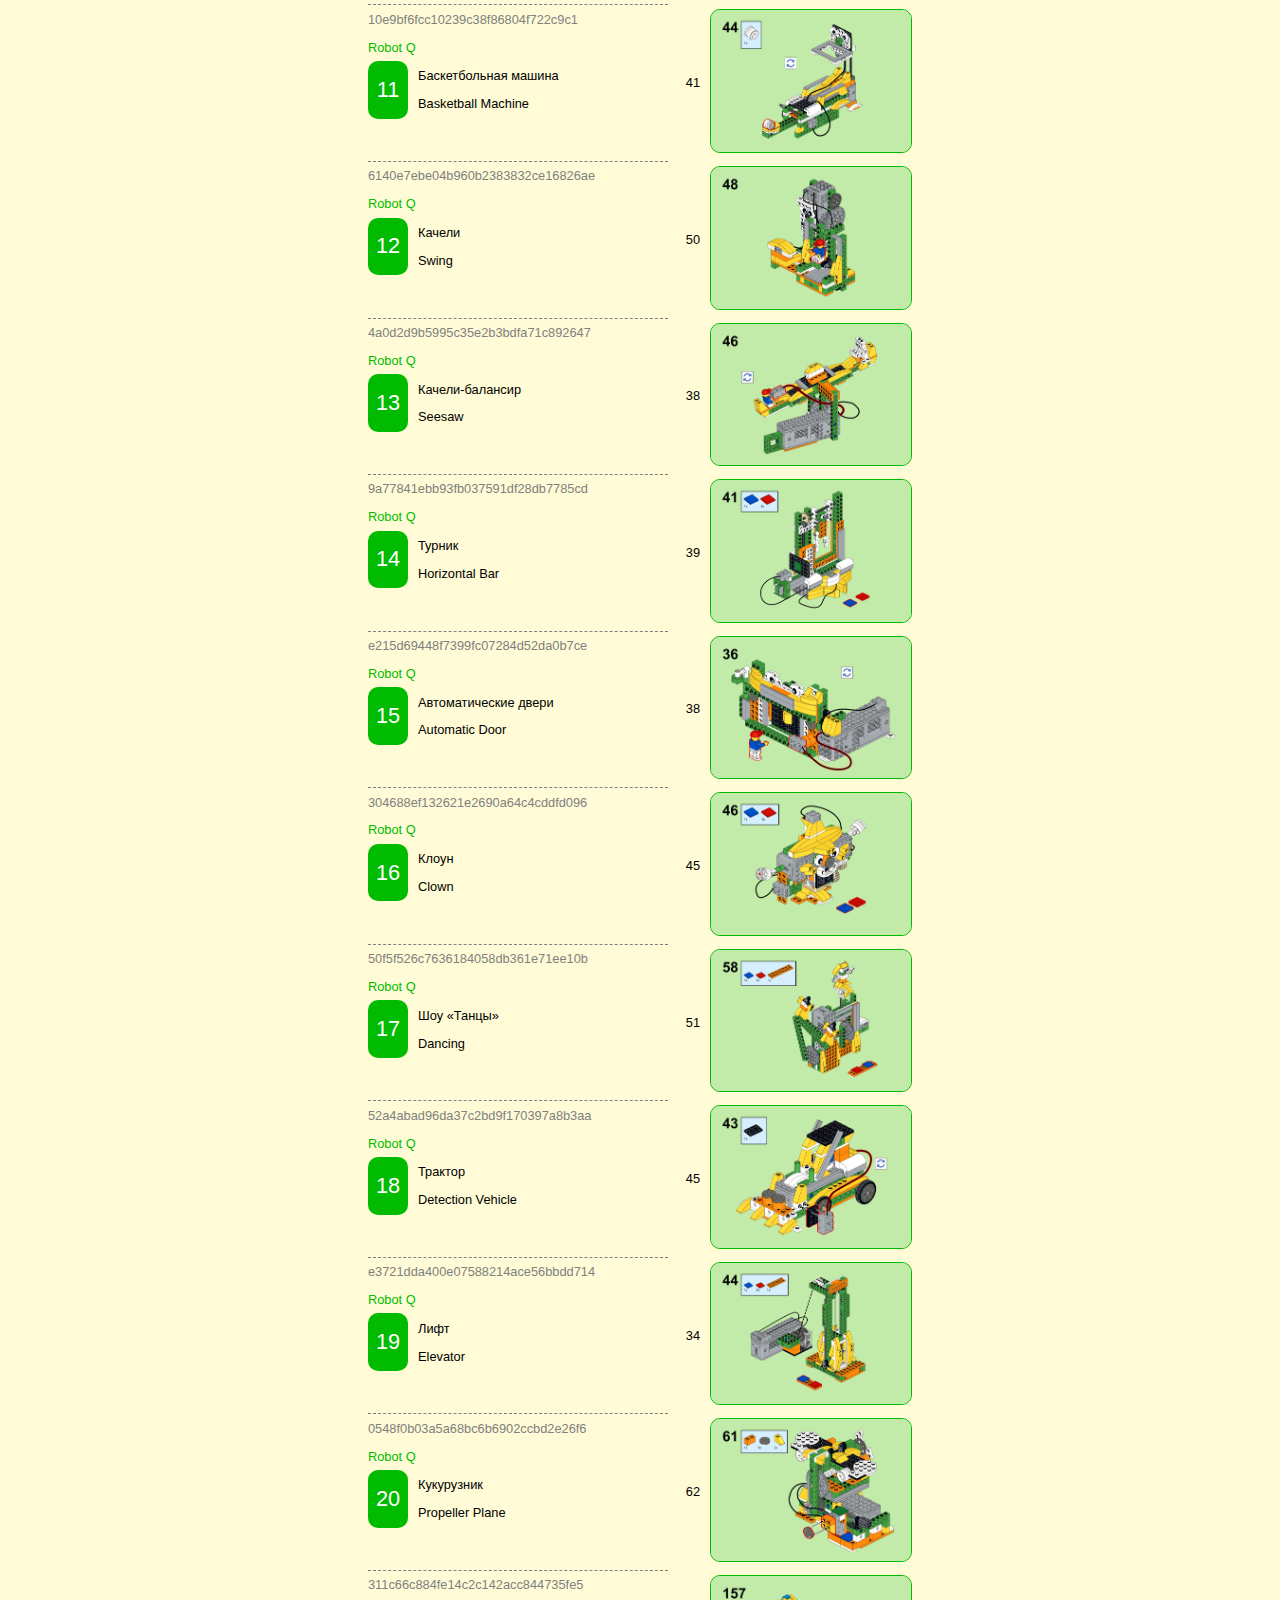
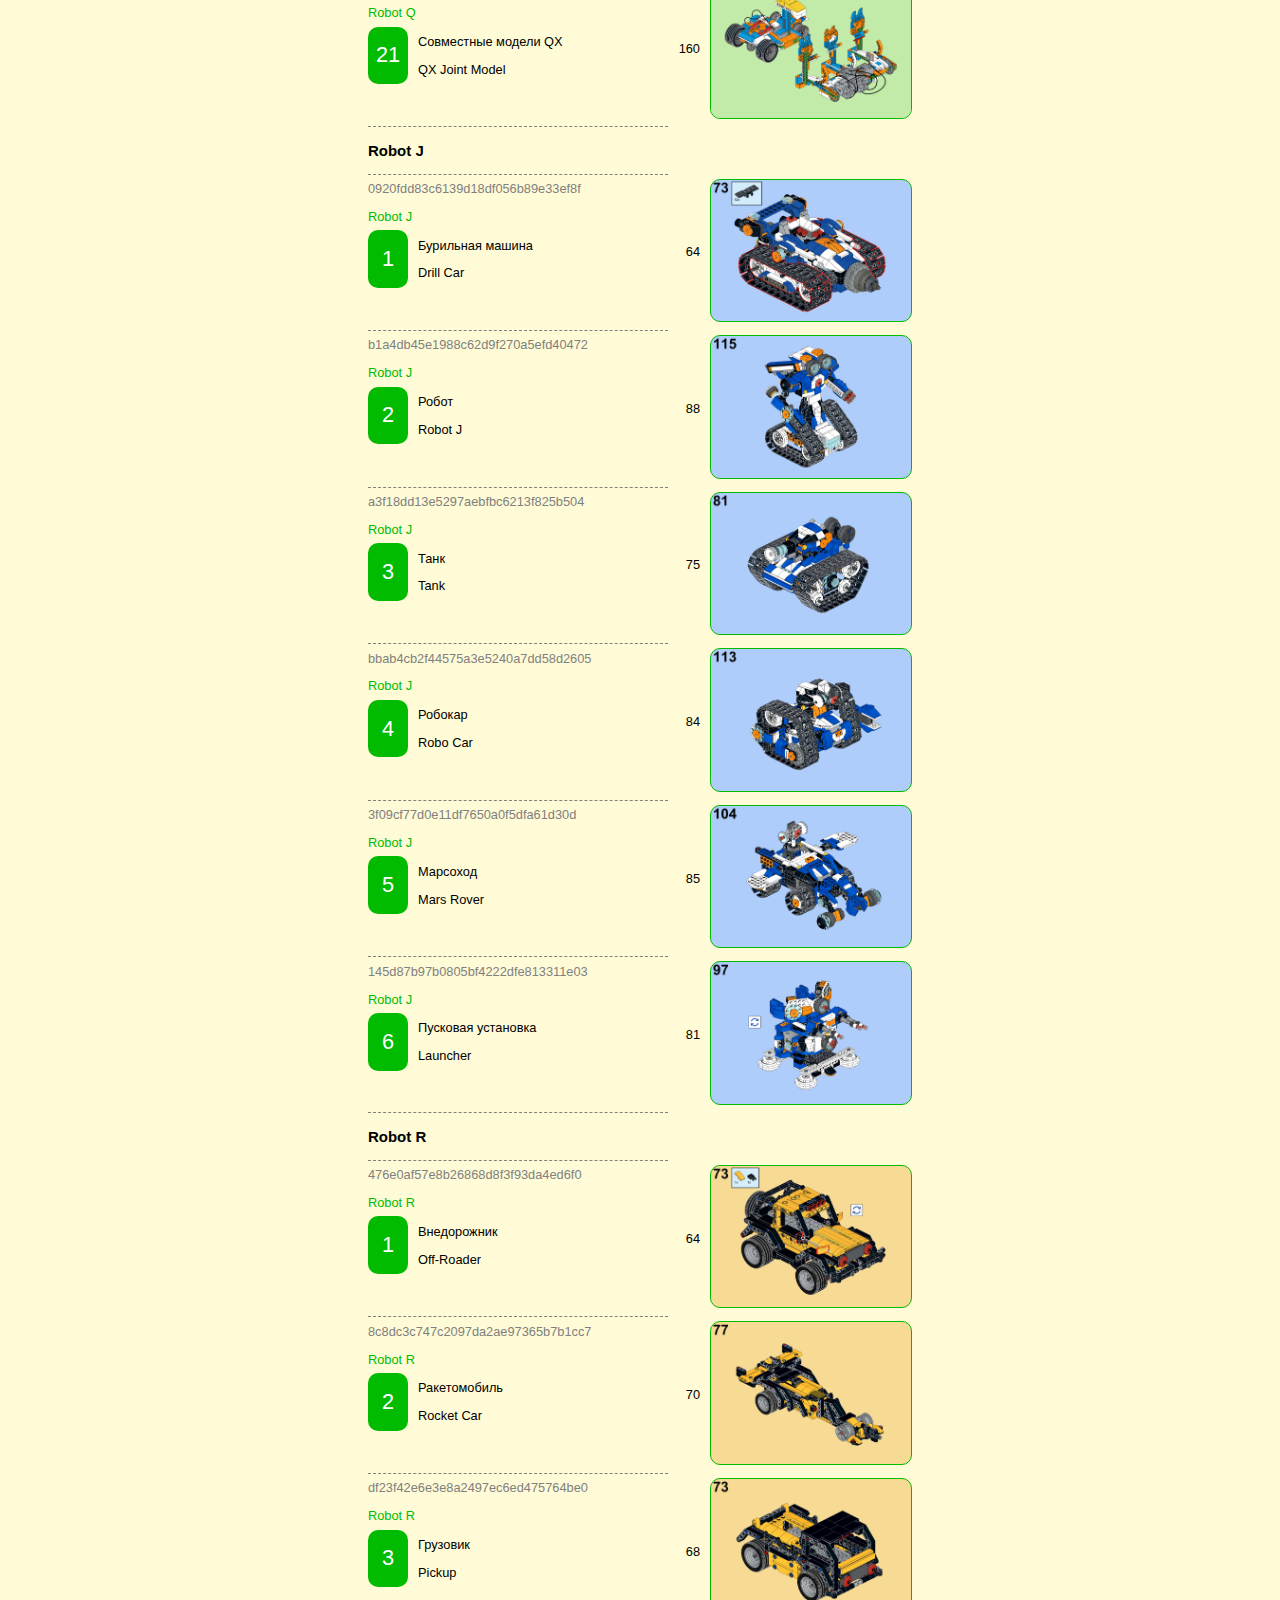
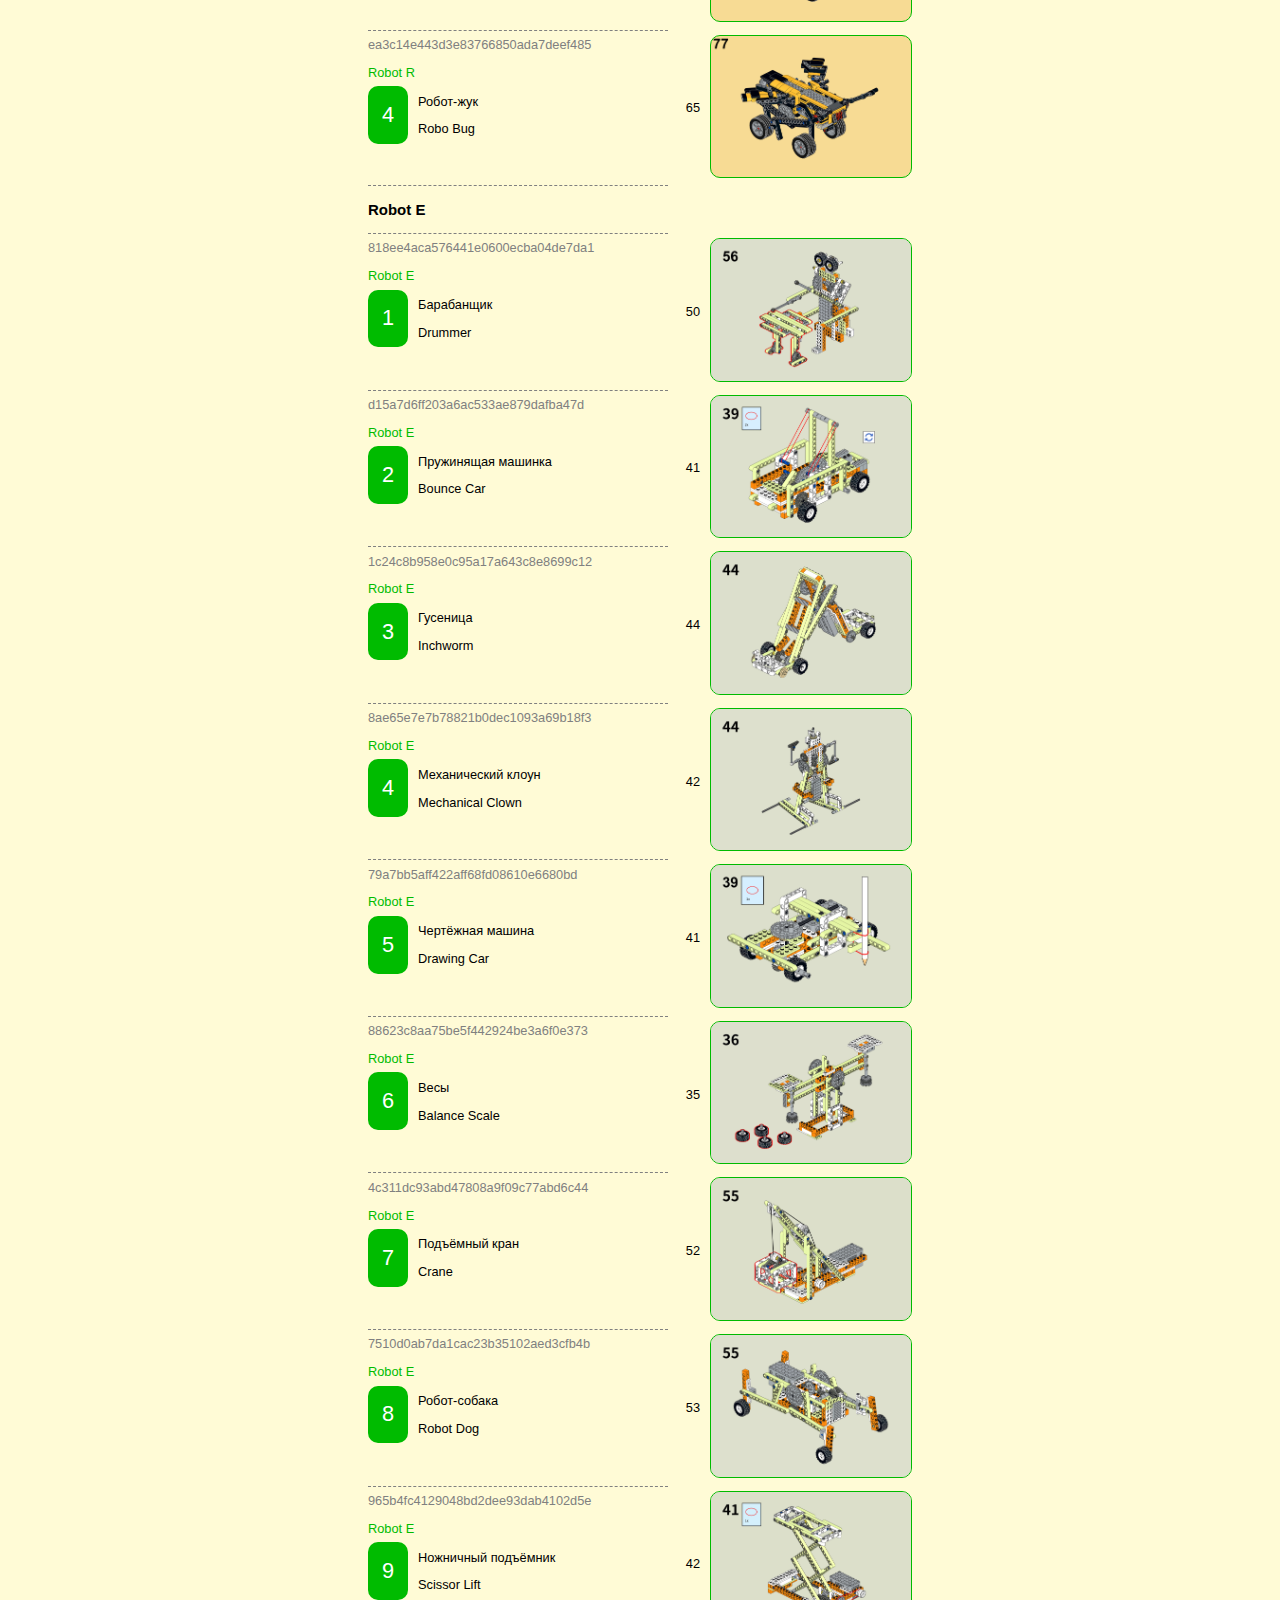
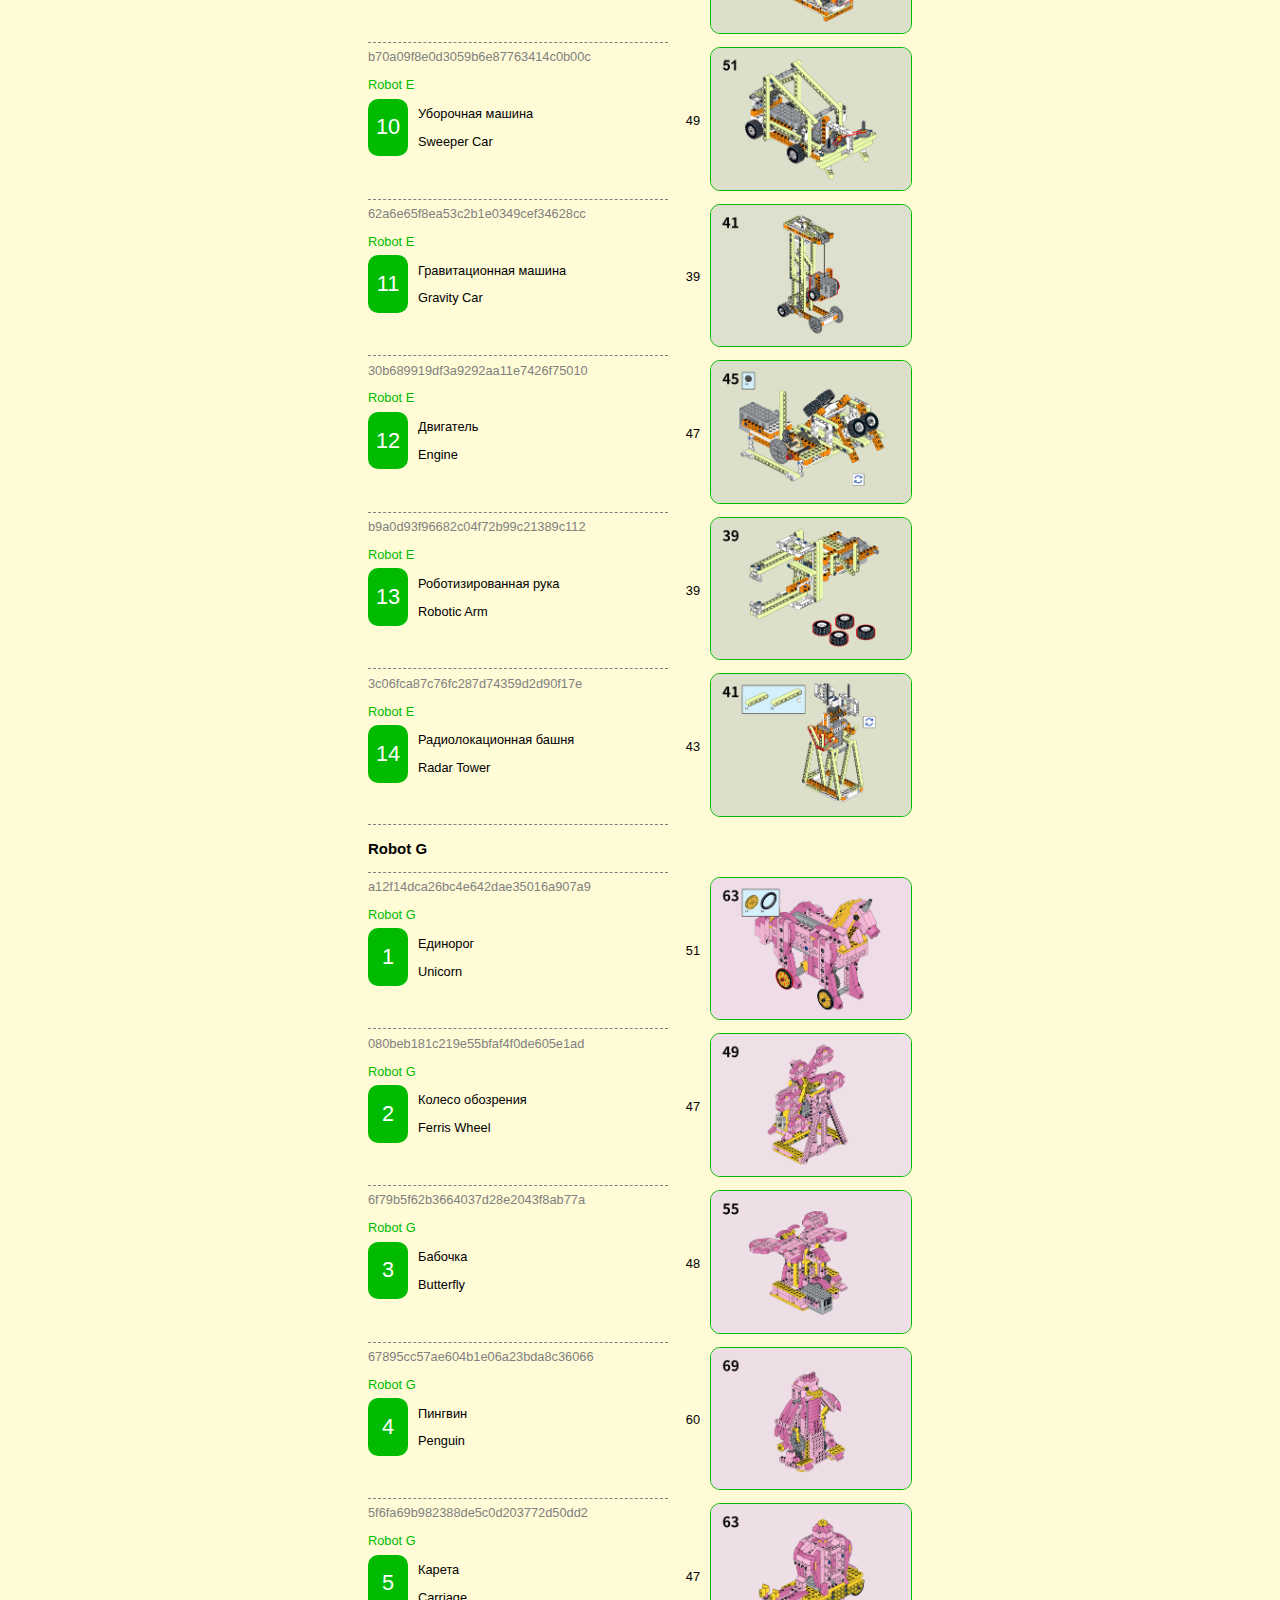
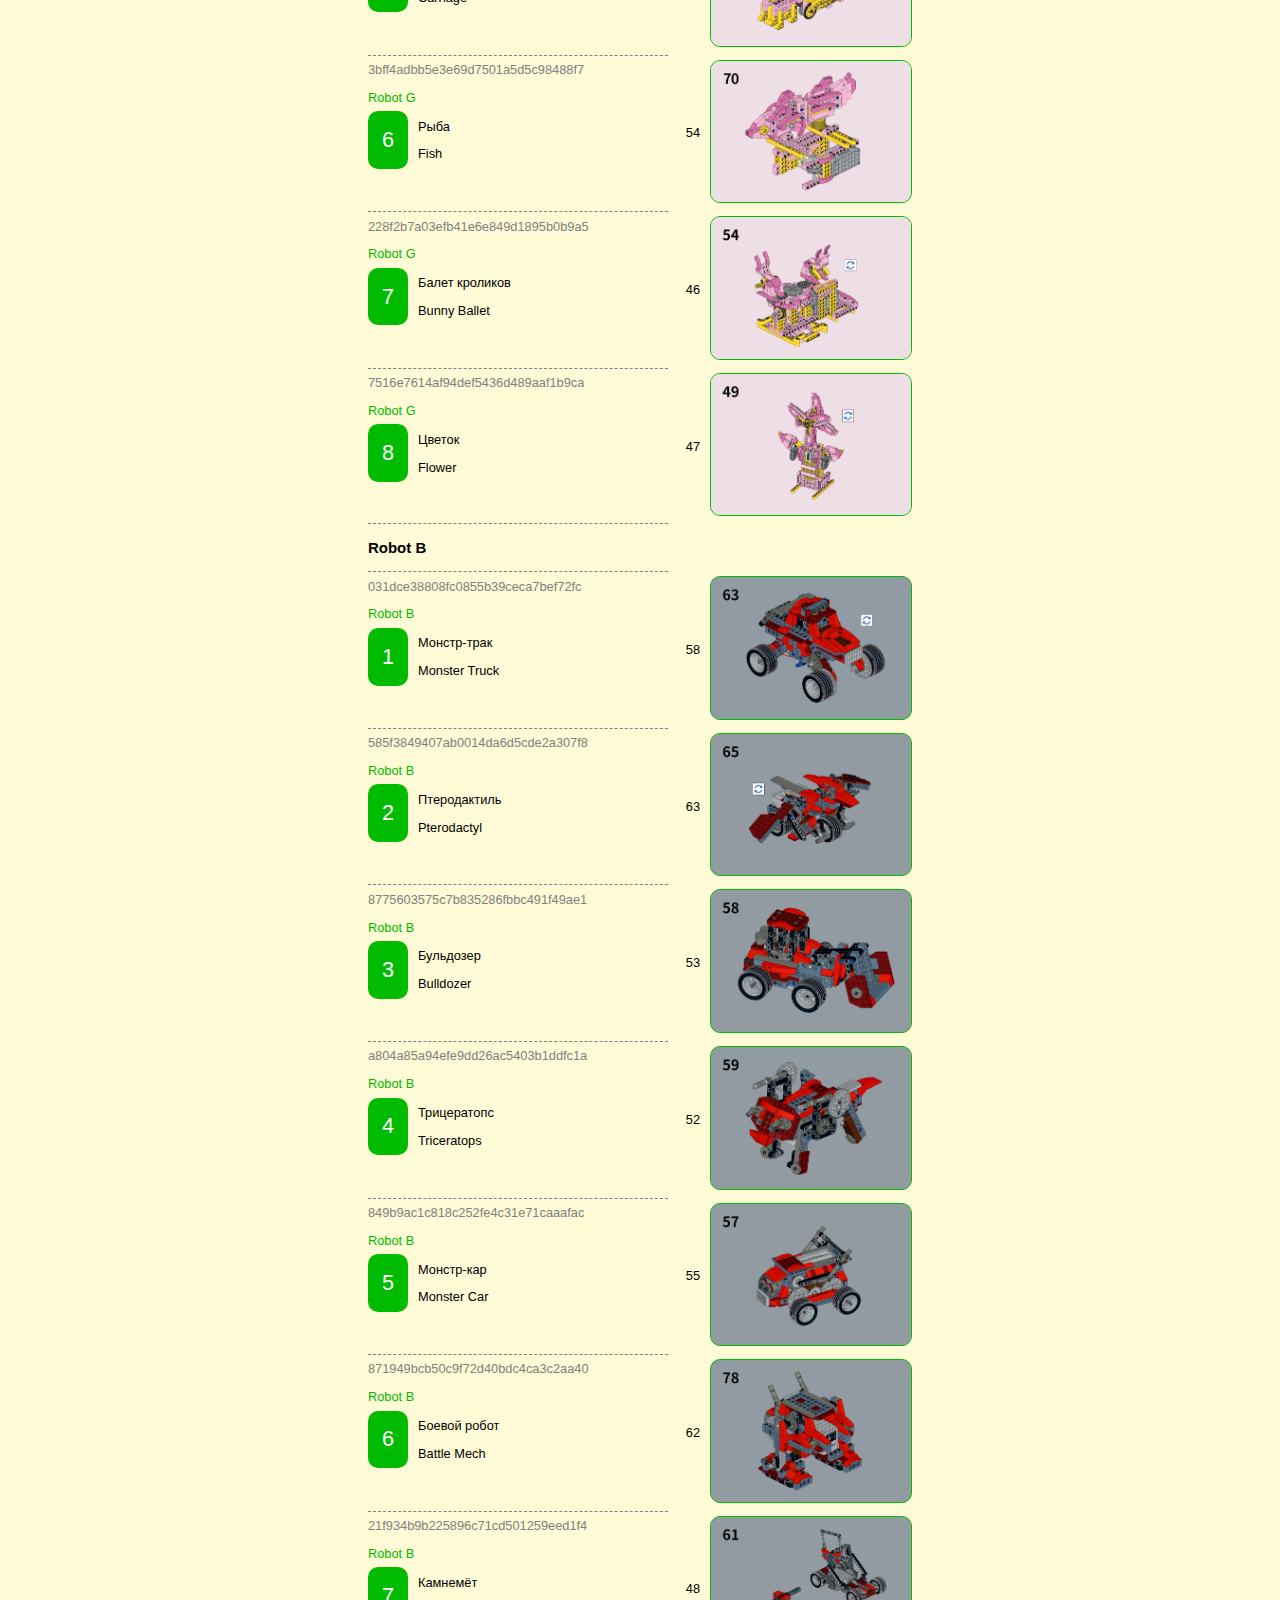
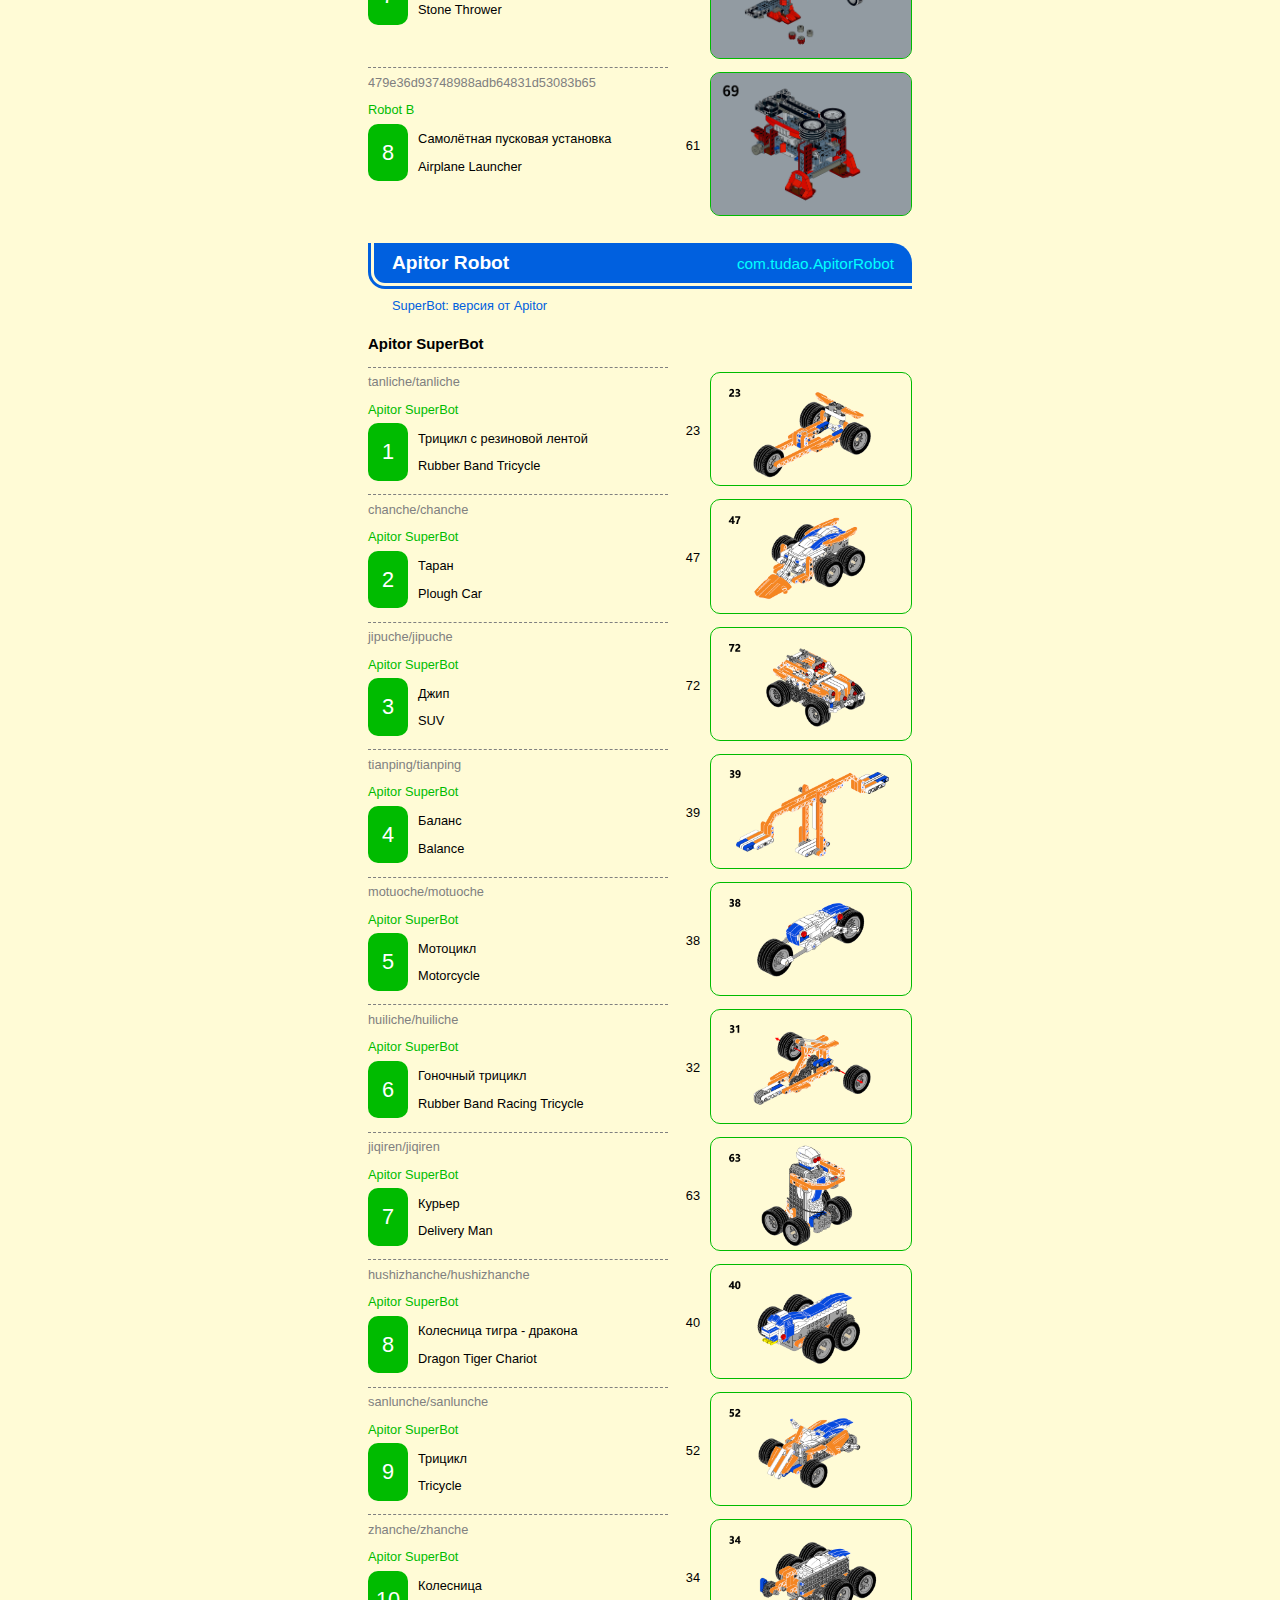
==== commit d9284041: "span.as_button for line and subline in menu. Change 'isClosed' from function to getter." ====
--- a/jiqiren/index.html
+++ b/jiqiren/index.html
@@ -3,14 +3,14 @@
 <head>
     <meta http-equiv="Content-Type" content="text/html; charset=UTF-8">
     <title>Список моделей для сборки Apitor Robot</title>
-    <link type="image/vnd.microsoft.icon" href="img/favicon.ico" rel="shortcut icon">
+    <link type="image/vnd.microsoft.icon" href="favicon.ico" rel="shortcut icon">
     <link type="text/css" href="style/index.css" rel="stylesheet" />
     <script type="text/javascript" src="script/tool.js"></script>
     <script type="text/javascript" src="script/model_list.js"></script>
 </head>
 <body>
     <div id="page">
-        <h1>Список моделей для сборки Apitor Robot</h1>
+        <h1>Список моделей для сборки<br />Apitor Robot</h1>
         <p class="link">Переключиться на <a class="goto" href="folder.html">вид по каталогам</a></p>
 
         <nav>
--- a/jiqiren/style/index.css
+++ b/jiqiren/style/index.css
@@ -12,9 +12,9 @@
     --color-folder: maroon;
     --color-guid: gray;
     --font-size: 0.8em;
-    --padding-standard: 10px;
+    --number-width: 32px;
     --soft-radius: 10px;
-    --width-number: 32px;
+    --standard-padding: 10px;
 }
 
 body,
@@ -57,7 +57,7 @@
 }
 
 .with_index h2 {
-    margin-right: calc(var(--width-number) + var(--padding-standard));
+    margin-right: calc(var(--number-width) + var(--standard-padding));
 }
 
 h2 + div {
@@ -97,9 +97,9 @@
     padding-left: 24px;
 }
 
-li {
-    w_padding: 0 0 1em 0;
-    line-height: 2;
+ol > li,
+ul.only_app > li {
+    padding: 0.5em 0;
 }
 
 p {
@@ -107,18 +107,47 @@
     padding: 0.5em 0;
 }
 
+nav {
+    w_justify-content: space-between;
+}
+
+.left_menu {
+    margin-right: 80px;
+}
+
+span.as_button {
+    cursor: pointer;
+    padding: 0 1em;
+}
+
 ul > li {
-    list-style-type: square;
-}
-
-ul > li ul > li {
     list-style-type: 'bum';
     list-style-type: '\1F44D';
     list-style-type: disclosure-open;
 }
 
-nav {
-    justify-content: space-between;
+li.closed_menu {
+    list-style-type: disclosure-closed;
+}
+
+ul.only_app > li {
+    list-style-type: square;
+}
+
+li p.line,
+li p.subline {
+    background: no-repeat left / contain;
+    background-image: url('../img/gui/icon_close.png');
+}
+
+li.closed_menu p.line,
+li.closed_menu p.subline {
+    background-image: url('../img/gui/icon_open.png');
+}
+
+li.closed_menu > ul,
+li.closed_menu > ol {
+    display: none;
 }
 
 .nav_menu {
@@ -134,10 +163,6 @@
     margin-top: 3em;
 }
 
-.left_menu {
-    w_margin-right: 40px;
-}
-
 .folder_path {
     color: var(--color-folder);
 }
@@ -151,14 +176,14 @@
 }
 
 a.goto {
-    background: url(../img/external_link.svg) right center no-repeat;
+    background: url('../img/gui/external_link.svg') right center no-repeat;
     background-size: 12px;
     padding-right: 16px;
 }
 
 .arrow_top {
     position: fixed;
-    bottom: var(--padding-standard);
+    bottom: var(--standard-padding);
     left: 270px;
 }
 
@@ -182,7 +207,7 @@
     color: white;
     background: var(--border-green);
     min-height: 2.65em;
-    margin-right: var(--padding-standard);
+    margin-right: var(--standard-padding);
 }
 
 .number,
@@ -196,7 +221,8 @@
 
 #page {
     margin: 0 auto 60px auto;
-    padding: var(--padding-standard);
+    padding: var(--standard-padding);
+    w_border: 1px dotted green;
 }
 
 #wrapper {
@@ -217,7 +243,9 @@
     border-bottom: 1px dashed var(--color-guid);
 }
 
-.model_item:last-child .figure_item:last-child .item_label {
+.app_item > .model_item:last-child .figure_item:last-child .item_label,
+.line_item:last-child > .model_item:last-child .figure_item:last-child .item_label,
+.line_item:last-child .subline_item:last-child .model_item:last-child .figure_item:last-child .item_label {
     border-bottom: none;
 }
 
@@ -227,16 +255,16 @@
 
 .item_count,
 .index_value {
-    width: var(--width-number);
+    width: var(--number-width);
     text-align: right;
 }
 
 .item_count {
-    padding-right: var(--padding-standard);
+    padding-right: var(--standard-padding);
 }
 
 .index_value {
-    padding-left: var(--padding-standard);
+    padding-left: var(--standard-padding);
 }
 
 .app_item:not(.with_index) .index_value {
@@ -247,11 +275,13 @@
     align-self: center;
 }
 
-.cover img[src^="img/app/ApitorKit/robotX"] { background: #bae3f9; }
-.cover img[src^="img/app/ApitorKit/robotS"] { background: #d5effe; }
-.cover img[src^="img/app/ApitorKit/robotQ"] { background: #c2eba9; }
-.cover img[src^="img/app/ApitorKit/robotJ"] { background: #afcdfa; }
-.cover img[src^="img/app/ApitorKit/robotR"] { background: #f7db94; }
-.cover img[src^="img/app/ApitorKit/robotE"] { background: #dcdfca; }
-.cover img[src^="img/app/ApitorKit/robotG"] { background: #efdfe7; }
-.cover img[src^="img/app/ApitorKit/robotB"] { background: #929ba2; }
+.cover img[src^="img/app/ApitorKit/robotX/"] { background: #bae3f9; }
+.cover img[src^="img/app/ApitorKit/robotS/"] { background: #d5effe; }
+.cover img[src^="img/app/ApitorKit/robotQ/"] { background: #c2eba9; }
+.cover img[src^="img/app/ApitorKit/robotJ/"] { background: #afcdfa; }
+.cover img[src^="img/app/ApitorKit/robotR/"] { background: #f7db94; }
+.cover img[src^="img/app/ApitorKit/robotE/"] { background: #dcdfca; }
+.cover img[src^="img/app/ApitorKit/robotG/"] { background: #efdfe7; }
+.cover img[src^="img/app/ApitorKit/robotB/"] { background: #929ba2; }
+
+/*.cover img[src^="img/app/Makerzoid/"] { background: #38adfc; }*/
